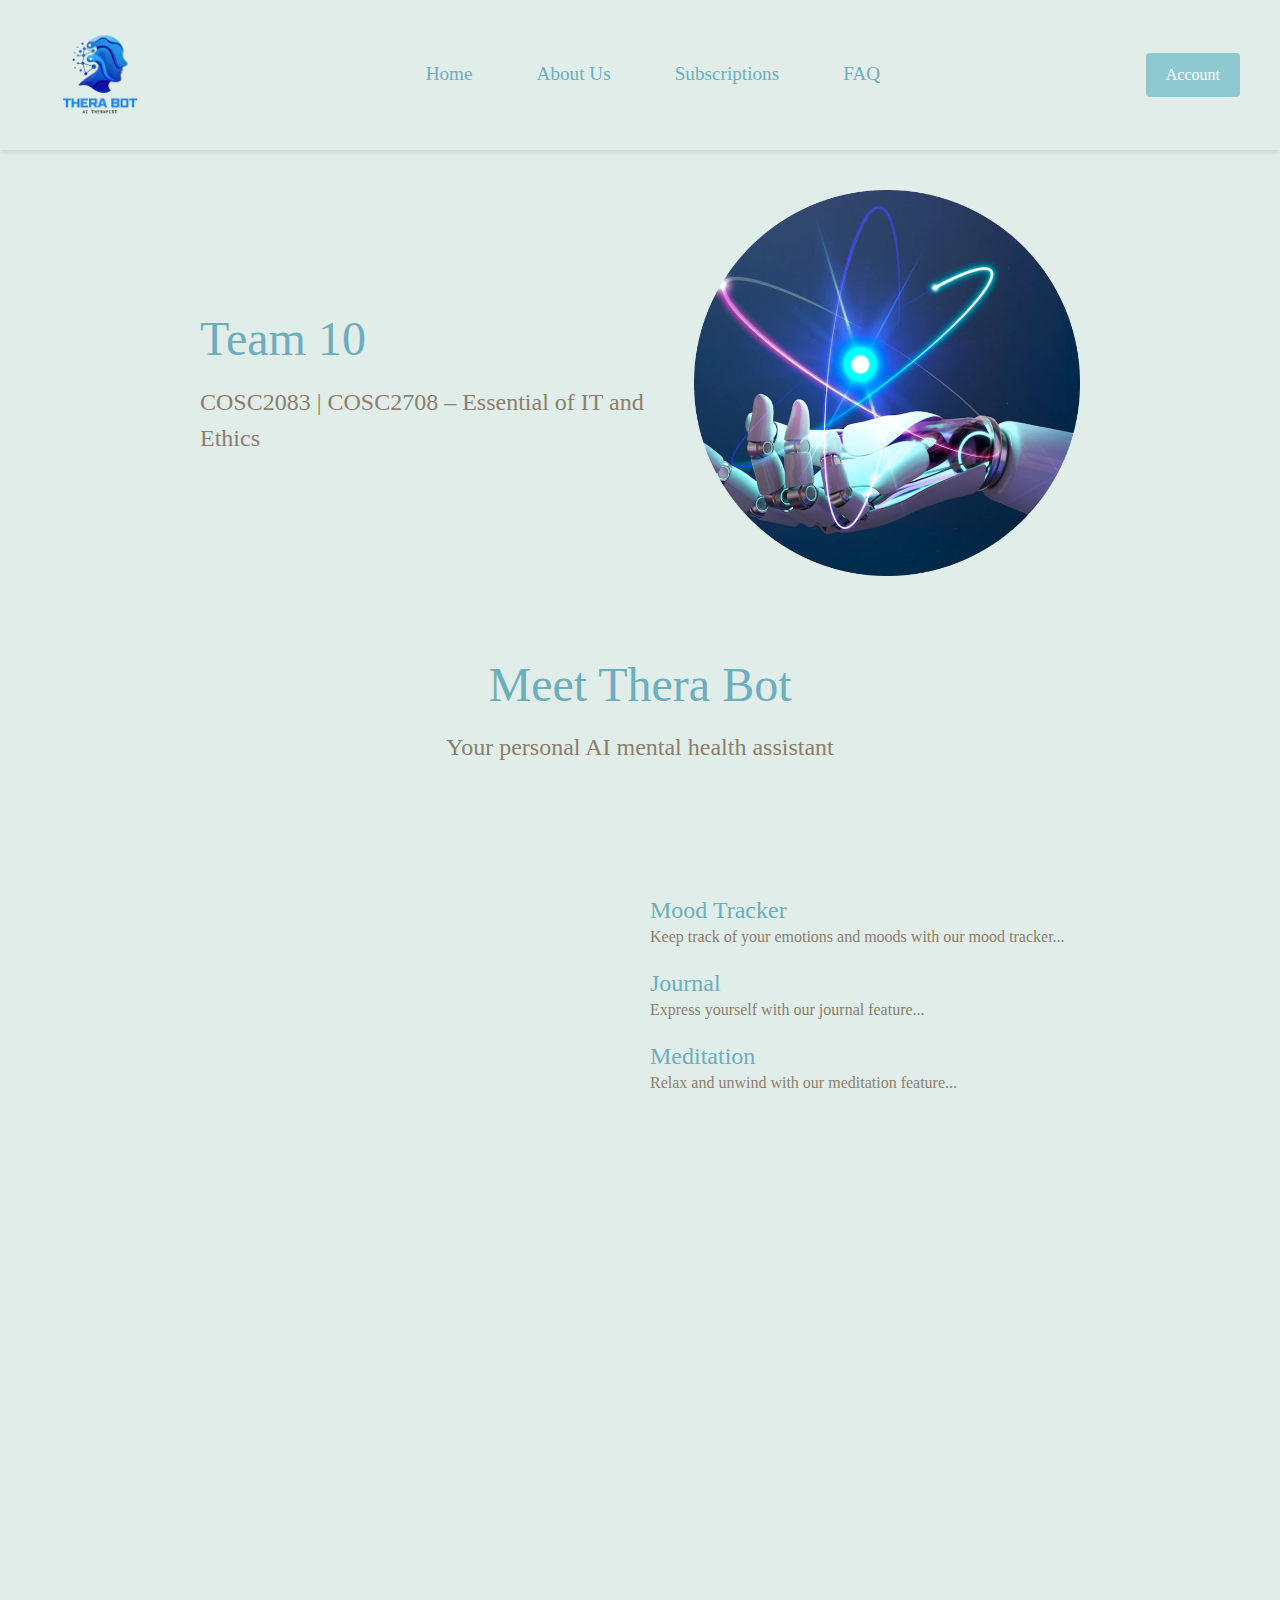
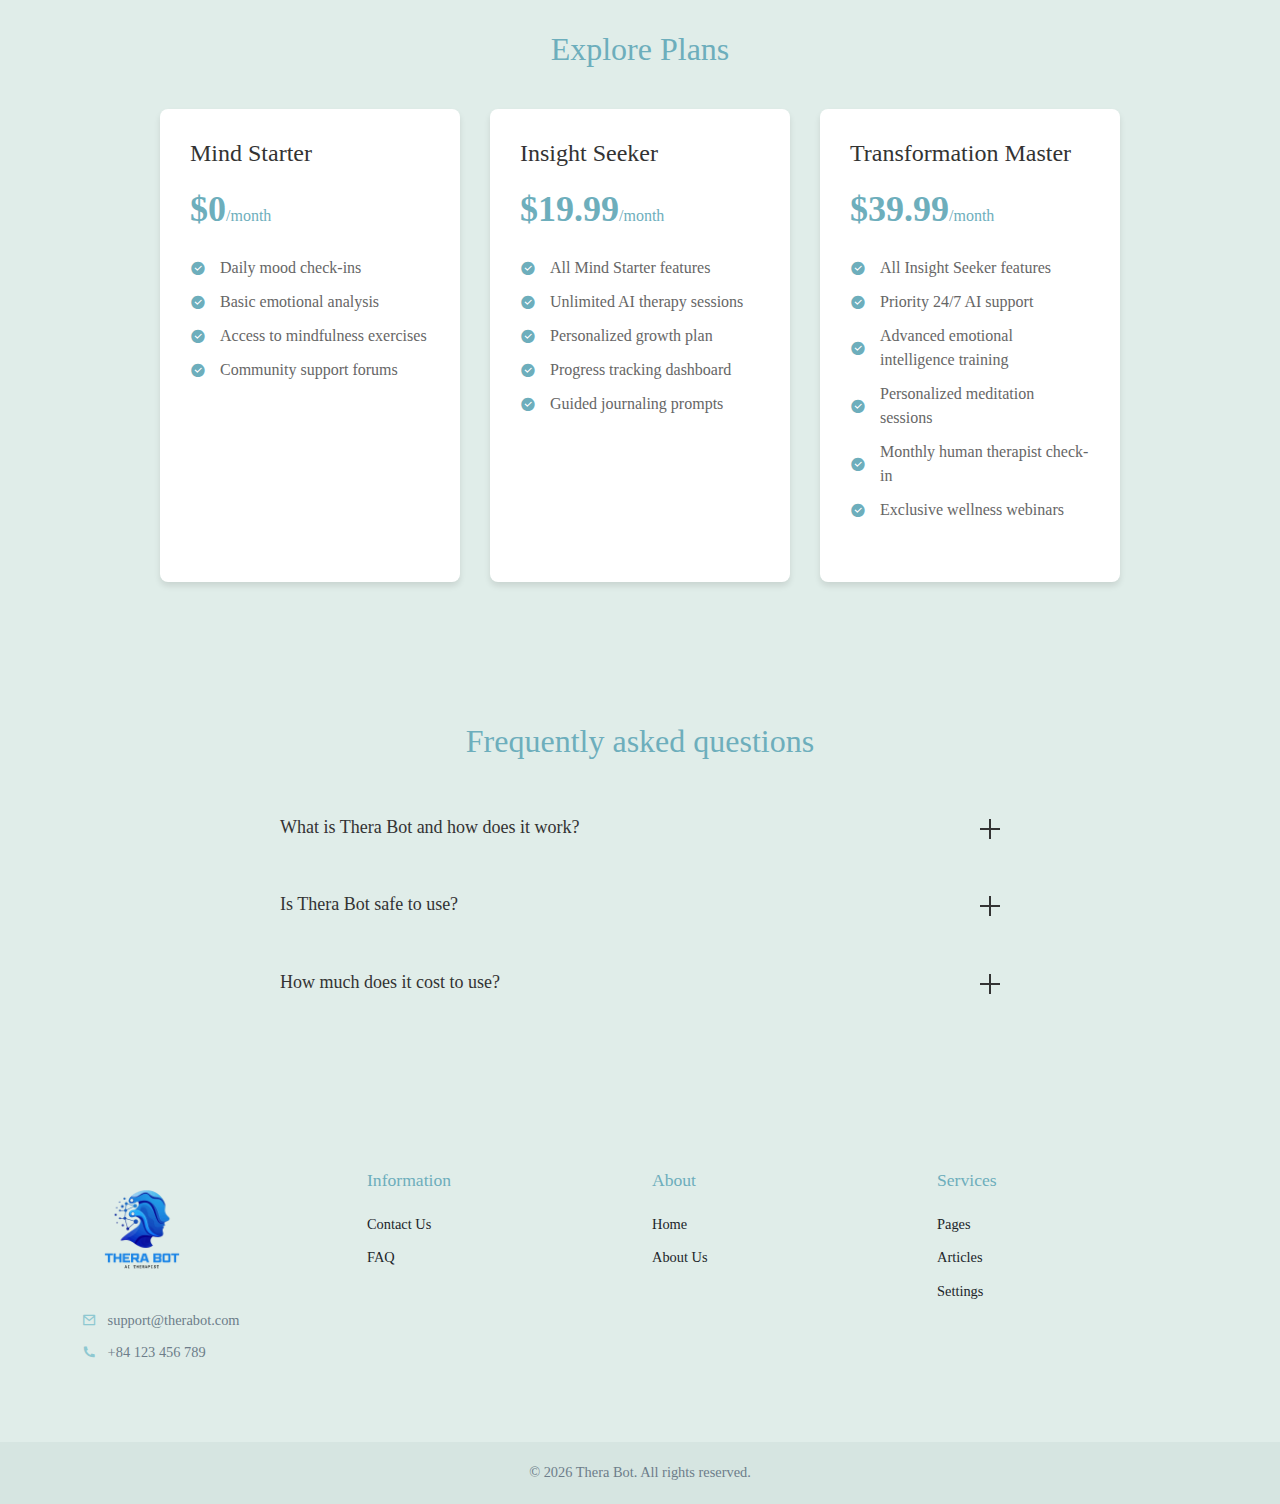
==== index.html @ bb2414fb "initial push" ====
<!DOCTYPE html>
<html lang="en">
  <head>
    <meta charset="UTF-8" />
    <link rel="icon" type="image/svg+xml" href="/vite.svg" />
    <meta name="viewport" content="width=device-width, initial-scale=1.0" />
    <link
      rel="icon"
      type="image/x-icon"
      href="/assets/Thera_Bot_nobg-nd-ik7KI.png"
    />
    <title>Thera Bot</title>
    <script type="module" crossorigin src="/assets/index-BgzinNA9.js"></script>
    <link rel="stylesheet" crossorigin href="/assets/index-kkekk8PJ.css">
  </head>
  <body>
    <div id="root"></div>
  </body>
</html>
---- assets/index-kkekk8PJ.css ----
@charset "UTF-8";/*!
* Bootstrap  v5.3.3 (https://getbootstrap.com/)
* Copyright 2011-2024 The Bootstrap Authors
* Licensed under MIT (https://github.com/twbs/bootstrap/blob/main/LICENSE)
*/:root,[data-bs-theme=light]{--bs-blue:#0d6efd;--bs-indigo:#6610f2;--bs-purple:#6f42c1;--bs-pink:#d63384;--bs-red:#dc3545;--bs-orange:#fd7e14;--bs-yellow:#ffc107;--bs-green:#198754;--bs-teal:#20c997;--bs-cyan:#0dcaf0;--bs-black:#000;--bs-white:#fff;--bs-gray:#6c757d;--bs-gray-dark:#343a40;--bs-gray-100:#f8f9fa;--bs-gray-200:#e9ecef;--bs-gray-300:#dee2e6;--bs-gray-400:#ced4da;--bs-gray-500:#adb5bd;--bs-gray-600:#6c757d;--bs-gray-700:#495057;--bs-gray-800:#343a40;--bs-gray-900:#212529;--bs-primary:#0d6efd;--bs-secondary:#6c757d;--bs-success:#198754;--bs-info:#0dcaf0;--bs-warning:#ffc107;--bs-danger:#dc3545;--bs-light:#f8f9fa;--bs-dark:#212529;--bs-primary-rgb:13,110,253;--bs-secondary-rgb:108,117,125;--bs-success-rgb:25,135,84;--bs-info-rgb:13,202,240;--bs-warning-rgb:255,193,7;--bs-danger-rgb:220,53,69;--bs-light-rgb:248,249,250;--bs-dark-rgb:33,37,41;--bs-primary-text-emphasis:#052c65;--bs-secondary-text-emphasis:#2b2f32;--bs-success-text-emphasis:#0a3622;--bs-info-text-emphasis:#055160;--bs-warning-text-emphasis:#664d03;--bs-danger-text-emphasis:#58151c;--bs-light-text-emphasis:#495057;--bs-dark-text-emphasis:#495057;--bs-primary-bg-subtle:#cfe2ff;--bs-secondary-bg-subtle:#e2e3e5;--bs-success-bg-subtle:#d1e7dd;--bs-info-bg-subtle:#cff4fc;--bs-warning-bg-subtle:#fff3cd;--bs-danger-bg-subtle:#f8d7da;--bs-light-bg-subtle:#fcfcfd;--bs-dark-bg-subtle:#ced4da;--bs-primary-border-subtle:#9ec5fe;--bs-secondary-border-subtle:#c4c8cb;--bs-success-border-subtle:#a3cfbb;--bs-info-border-subtle:#9eeaf9;--bs-warning-border-subtle:#ffe69c;--bs-danger-border-subtle:#f1aeb5;--bs-light-border-subtle:#e9ecef;--bs-dark-border-subtle:#adb5bd;--bs-white-rgb:255,255,255;--bs-black-rgb:0,0,0;--bs-font-sans-serif:system-ui,-apple-system,"Segoe UI",Roboto,"Helvetica Neue","Noto Sans","Liberation Sans",Arial,sans-serif,"Apple Color Emoji","Segoe UI Emoji","Segoe UI Symbol","Noto Color Emoji";--bs-font-monospace:SFMono-Regular,Menlo,Monaco,Consolas,"Liberation Mono","Courier New",monospace;--bs-gradient:linear-gradient(180deg, rgba(255, 255, 255, .15), rgba(255, 255, 255, 0));--bs-body-font-family:var(--bs-font-sans-serif);--bs-body-font-size:1rem;--bs-body-font-weight:400;--bs-body-line-height:1.5;--bs-body-color:#212529;--bs-body-color-rgb:33,37,41;--bs-body-bg:#fff;--bs-body-bg-rgb:255,255,255;--bs-emphasis-color:#000;--bs-emphasis-color-rgb:0,0,0;--bs-secondary-color:rgba(33, 37, 41, .75);--bs-secondary-color-rgb:33,37,41;--bs-secondary-bg:#e9ecef;--bs-secondary-bg-rgb:233,236,239;--bs-tertiary-color:rgba(33, 37, 41, .5);--bs-tertiary-color-rgb:33,37,41;--bs-tertiary-bg:#f8f9fa;--bs-tertiary-bg-rgb:248,249,250;--bs-heading-color:inherit;--bs-link-color:#0d6efd;--bs-link-color-rgb:13,110,253;--bs-link-decoration:underline;--bs-link-hover-color:#0a58ca;--bs-link-hover-color-rgb:10,88,202;--bs-code-color:#d63384;--bs-highlight-color:#212529;--bs-highlight-bg:#fff3cd;--bs-border-width:1px;--bs-border-style:solid;--bs-border-color:#dee2e6;--bs-border-color-translucent:rgba(0, 0, 0, .175);--bs-border-radius:.375rem;--bs-border-radius-sm:.25rem;--bs-border-radius-lg:.5rem;--bs-border-radius-xl:1rem;--bs-border-radius-xxl:2rem;--bs-border-radius-2xl:var(--bs-border-radius-xxl);--bs-border-radius-pill:50rem;--bs-box-shadow:0 .5rem 1rem rgba(0, 0, 0, .15);--bs-box-shadow-sm:0 .125rem .25rem rgba(0, 0, 0, .075);--bs-box-shadow-lg:0 1rem 3rem rgba(0, 0, 0, .175);--bs-box-shadow-inset:inset 0 1px 2px rgba(0, 0, 0, .075);--bs-focus-ring-width:.25rem;--bs-focus-ring-opacity:.25;--bs-focus-ring-color:rgba(13, 110, 253, .25);--bs-form-valid-color:#198754;--bs-form-valid-border-color:#198754;--bs-form-invalid-color:#dc3545;--bs-form-invalid-border-color:#dc3545}[data-bs-theme=dark]{color-scheme:dark;--bs-body-color:#dee2e6;--bs-body-color-rgb:222,226,230;--bs-body-bg:#212529;--bs-body-bg-rgb:33,37,41;--bs-emphasis-color:#fff;--bs-emphasis-color-rgb:255,255,255;--bs-secondary-color:rgba(222, 226, 230, .75);--bs-secondary-color-rgb:222,226,230;--bs-secondary-bg:#343a40;--bs-secondary-bg-rgb:52,58,64;--bs-tertiary-color:rgba(222, 226, 230, .5);--bs-tertiary-color-rgb:222,226,230;--bs-tertiary-bg:#2b3035;--bs-tertiary-bg-rgb:43,48,53;--bs-primary-text-emphasis:#6ea8fe;--bs-secondary-text-emphasis:#a7acb1;--bs-success-text-emphasis:#75b798;--bs-info-text-emphasis:#6edff6;--bs-warning-text-emphasis:#ffda6a;--bs-danger-text-emphasis:#ea868f;--bs-light-text-emphasis:#f8f9fa;--bs-dark-text-emphasis:#dee2e6;--bs-primary-bg-subtle:#031633;--bs-secondary-bg-subtle:#161719;--bs-success-bg-subtle:#051b11;--bs-info-bg-subtle:#032830;--bs-warning-bg-subtle:#332701;--bs-danger-bg-subtle:#2c0b0e;--bs-light-bg-subtle:#343a40;--bs-dark-bg-subtle:#1a1d20;--bs-primary-border-subtle:#084298;--bs-secondary-border-subtle:#41464b;--bs-success-border-subtle:#0f5132;--bs-info-border-subtle:#087990;--bs-warning-border-subtle:#997404;--bs-danger-border-subtle:#842029;--bs-light-border-subtle:#495057;--bs-dark-border-subtle:#343a40;--bs-heading-color:inherit;--bs-link-color:#6ea8fe;--bs-link-hover-color:#8bb9fe;--bs-link-color-rgb:110,168,254;--bs-link-hover-color-rgb:139,185,254;--bs-code-color:#e685b5;--bs-highlight-color:#dee2e6;--bs-highlight-bg:#664d03;--bs-border-color:#495057;--bs-border-color-translucent:rgba(255, 255, 255, .15);--bs-form-valid-color:#75b798;--bs-form-valid-border-color:#75b798;--bs-form-invalid-color:#ea868f;--bs-form-invalid-border-color:#ea868f}*,:after,:before{box-sizing:border-box}@media (prefers-reduced-motion:no-preference){:root{scroll-behavior:smooth}}body{margin:0;font-family:var(--bs-body-font-family);font-size:var(--bs-body-font-size);font-weight:var(--bs-body-font-weight);line-height:var(--bs-body-line-height);color:var(--bs-body-color);text-align:var(--bs-body-text-align);background-color:var(--bs-body-bg);-webkit-text-size-adjust:100%;-webkit-tap-highlight-color:transparent}hr{margin:1rem 0;color:inherit;border:0;border-top:var(--bs-border-width) solid;opacity:.25}.h1,.h2,.h3,.h4,.h5,.h6,h1,h2,h3,h4,h5,h6{margin-top:0;margin-bottom:.5rem;font-weight:500;line-height:1.2;color:var(--bs-heading-color)}.h1,h1{font-size:calc(1.375rem + 1.5vw)}@media (min-width:1200px){.h1,h1{font-size:2.5rem}}.h2,h2{font-size:calc(1.325rem + .9vw)}@media (min-width:1200px){.h2,h2{font-size:2rem}}.h3,h3{font-size:calc(1.3rem + .6vw)}@media (min-width:1200px){.h3,h3{font-size:1.75rem}}.h4,h4{font-size:calc(1.275rem + .3vw)}@media (min-width:1200px){.h4,h4{font-size:1.5rem}}.h5,h5{font-size:1.25rem}.h6,h6{font-size:1rem}p{margin-top:0;margin-bottom:1rem}abbr[title]{-webkit-text-decoration:underline dotted;text-decoration:underline dotted;cursor:help;-webkit-text-decoration-skip-ink:none;text-decoration-skip-ink:none}address{margin-bottom:1rem;font-style:normal;line-height:inherit}ol,ul{padding-left:2rem}dl,ol,ul{margin-top:0;margin-bottom:1rem}ol ol,ol ul,ul ol,ul ul{margin-bottom:0}dt{font-weight:700}dd{margin-bottom:.5rem;margin-left:0}blockquote{margin:0 0 1rem}b,strong{font-weight:bolder}.small,small{font-size:.875em}.mark,mark{padding:.1875em;color:var(--bs-highlight-color);background-color:var(--bs-highlight-bg)}sub,sup{position:relative;font-size:.75em;line-height:0;vertical-align:baseline}sub{bottom:-.25em}sup{top:-.5em}a{color:rgba(var(--bs-link-color-rgb),var(--bs-link-opacity,1));text-decoration:underline}a:hover{--bs-link-color-rgb:var(--bs-link-hover-color-rgb)}a:not([href]):not([class]),a:not([href]):not([class]):hover{color:inherit;text-decoration:none}code,kbd,pre,samp{font-family:var(--bs-font-monospace);font-size:1em}pre{display:block;margin-top:0;margin-bottom:1rem;overflow:auto;font-size:.875em}pre code{font-size:inherit;color:inherit;word-break:normal}code{font-size:.875em;color:var(--bs-code-color);word-wrap:break-word}a>code{color:inherit}kbd{padding:.1875rem .375rem;font-size:.875em;color:var(--bs-body-bg);background-color:var(--bs-body-color);border-radius:.25rem}kbd kbd{padding:0;font-size:1em}figure{margin:0 0 1rem}img,svg{vertical-align:middle}table{caption-side:bottom;border-collapse:collapse}caption{padding-top:.5rem;padding-bottom:.5rem;color:var(--bs-secondary-color);text-align:left}th{text-align:inherit;text-align:-webkit-match-parent}tbody,td,tfoot,th,thead,tr{border-color:inherit;border-style:solid;border-width:0}label{display:inline-block}button{border-radius:0}button:focus:not(:focus-visible){outline:0}button,input,optgroup,select,textarea{margin:0;font-family:inherit;font-size:inherit;line-height:inherit}button,select{text-transform:none}[role=button]{cursor:pointer}select{word-wrap:normal}select:disabled{opacity:1}[list]:not([type=date]):not([type=datetime-local]):not([type=month]):not([type=week]):not([type=time])::-webkit-calendar-picker-indicator{display:none!important}[type=button],[type=reset],[type=submit],button{-webkit-appearance:button}[type=button]:not(:disabled),[type=reset]:not(:disabled),[type=submit]:not(:disabled),button:not(:disabled){cursor:pointer}::-moz-focus-inner{padding:0;border-style:none}textarea{resize:vertical}fieldset{min-width:0;padding:0;margin:0;border:0}legend{float:left;width:100%;padding:0;margin-bottom:.5rem;font-size:calc(1.275rem + .3vw);line-height:inherit}@media (min-width:1200px){legend{font-size:1.5rem}}legend+*{clear:left}::-webkit-datetime-edit-day-field,::-webkit-datetime-edit-fields-wrapper,::-webkit-datetime-edit-hour-field,::-webkit-datetime-edit-minute,::-webkit-datetime-edit-month-field,::-webkit-datetime-edit-text,::-webkit-datetime-edit-year-field{padding:0}::-webkit-inner-spin-button{height:auto}[type=search]{-webkit-appearance:textfield;outline-offset:-2px}::-webkit-search-decoration{-webkit-appearance:none}::-webkit-color-swatch-wrapper{padding:0}::-webkit-file-upload-button{font:inherit;-webkit-appearance:button}::file-selector-button{font:inherit;-webkit-appearance:button}output{display:inline-block}iframe{border:0}summary{display:list-item;cursor:pointer}progress{vertical-align:baseline}[hidden]{display:none!important}.lead{font-size:1.25rem;font-weight:300}.display-1{font-size:calc(1.625rem + 4.5vw);font-weight:300;line-height:1.2}@media (min-width:1200px){.display-1{font-size:5rem}}.display-2{font-size:calc(1.575rem + 3.9vw);font-weight:300;line-height:1.2}@media (min-width:1200px){.display-2{font-size:4.5rem}}.display-3{font-size:calc(1.525rem + 3.3vw);font-weight:300;line-height:1.2}@media (min-width:1200px){.display-3{font-size:4rem}}.display-4{font-size:calc(1.475rem + 2.7vw);font-weight:300;line-height:1.2}@media (min-width:1200px){.display-4{font-size:3.5rem}}.display-5{font-size:calc(1.425rem + 2.1vw);font-weight:300;line-height:1.2}@media (min-width:1200px){.display-5{font-size:3rem}}.display-6{font-size:calc(1.375rem + 1.5vw);font-weight:300;line-height:1.2}@media (min-width:1200px){.display-6{font-size:2.5rem}}.list-unstyled,.list-inline{padding-left:0;list-style:none}.list-inline-item{display:inline-block}.list-inline-item:not(:last-child){margin-right:.5rem}.initialism{font-size:.875em;text-transform:uppercase}.blockquote{margin-bottom:1rem;font-size:1.25rem}.blockquote>:last-child{margin-bottom:0}.blockquote-footer{margin-top:-1rem;margin-bottom:1rem;font-size:.875em;color:#6c757d}.blockquote-footer:before{content:"— "}.img-fluid{max-width:100%;height:auto}.img-thumbnail{padding:.25rem;background-color:var(--bs-body-bg);border:var(--bs-border-width) solid var(--bs-border-color);border-radius:var(--bs-border-radius);max-width:100%;height:auto}.figure{display:inline-block}.figure-img{margin-bottom:.5rem;line-height:1}.figure-caption{font-size:.875em;color:var(--bs-secondary-color)}.container,.container-fluid,.container-lg,.container-md,.container-sm,.container-xl,.container-xxl{--bs-gutter-x:1.5rem;--bs-gutter-y:0;width:100%;padding-right:calc(var(--bs-gutter-x) * .5);padding-left:calc(var(--bs-gutter-x) * .5);margin-right:auto;margin-left:auto}@media (min-width:576px){.container,.container-sm{max-width:540px}}@media (min-width:768px){.container,.container-md,.container-sm{max-width:720px}}@media (min-width:992px){.container,.container-lg,.container-md,.container-sm{max-width:960px}}@media (min-width:1200px){.container,.container-lg,.container-md,.container-sm,.container-xl{max-width:1140px}}@media (min-width:1400px){.container,.container-lg,.container-md,.container-sm,.container-xl,.container-xxl{max-width:1320px}}:root{--bs-breakpoint-xs:0;--bs-breakpoint-sm:576px;--bs-breakpoint-md:768px;--bs-breakpoint-lg:992px;--bs-breakpoint-xl:1200px;--bs-breakpoint-xxl:1400px}.row{--bs-gutter-x:1.5rem;--bs-gutter-y:0;display:flex;flex-wrap:wrap;margin-top:calc(-1 * var(--bs-gutter-y));margin-right:calc(-.5 * var(--bs-gutter-x));margin-left:calc(-.5 * var(--bs-gutter-x))}.row>*{flex-shrink:0;width:100%;max-width:100%;padding-right:calc(var(--bs-gutter-x) * .5);padding-left:calc(var(--bs-gutter-x) * .5);margin-top:var(--bs-gutter-y)}.col{flex:1 0 0%}.row-cols-auto>*{flex:0 0 auto;width:auto}.row-cols-1>*{flex:0 0 auto;width:100%}.row-cols-2>*{flex:0 0 auto;width:50%}.row-cols-3>*{flex:0 0 auto;width:33.33333333%}.row-cols-4>*{flex:0 0 auto;width:25%}.row-cols-5>*{flex:0 0 auto;width:20%}.row-cols-6>*{flex:0 0 auto;width:16.66666667%}.col-auto{flex:0 0 auto;width:auto}.col-1{flex:0 0 auto;width:8.33333333%}.col-2{flex:0 0 auto;width:16.66666667%}.col-3{flex:0 0 auto;width:25%}.col-4{flex:0 0 auto;width:33.33333333%}.col-5{flex:0 0 auto;width:41.66666667%}.col-6{flex:0 0 auto;width:50%}.col-7{flex:0 0 auto;width:58.33333333%}.col-8{flex:0 0 auto;width:66.66666667%}.col-9{flex:0 0 auto;width:75%}.col-10{flex:0 0 auto;width:83.33333333%}.col-11{flex:0 0 auto;width:91.66666667%}.col-12{flex:0 0 auto;width:100%}.offset-1{margin-left:8.33333333%}.offset-2{margin-left:16.66666667%}.offset-3{margin-left:25%}.offset-4{margin-left:33.33333333%}.offset-5{margin-left:41.66666667%}.offset-6{margin-left:50%}.offset-7{margin-left:58.33333333%}.offset-8{margin-left:66.66666667%}.offset-9{margin-left:75%}.offset-10{margin-left:83.33333333%}.offset-11{margin-left:91.66666667%}.g-0,.gx-0{--bs-gutter-x:0}.g-0,.gy-0{--bs-gutter-y:0}.g-1,.gx-1{--bs-gutter-x:.25rem}.g-1,.gy-1{--bs-gutter-y:.25rem}.g-2,.gx-2{--bs-gutter-x:.5rem}.g-2,.gy-2{--bs-gutter-y:.5rem}.g-3,.gx-3{--bs-gutter-x:1rem}.g-3,.gy-3{--bs-gutter-y:1rem}.g-4,.gx-4{--bs-gutter-x:1.5rem}.g-4,.gy-4{--bs-gutter-y:1.5rem}.g-5,.gx-5{--bs-gutter-x:3rem}.g-5,.gy-5{--bs-gutter-y:3rem}@media (min-width:576px){.col-sm{flex:1 0 0%}.row-cols-sm-auto>*{flex:0 0 auto;width:auto}.row-cols-sm-1>*{flex:0 0 auto;width:100%}.row-cols-sm-2>*{flex:0 0 auto;width:50%}.row-cols-sm-3>*{flex:0 0 auto;width:33.33333333%}.row-cols-sm-4>*{flex:0 0 auto;width:25%}.row-cols-sm-5>*{flex:0 0 auto;width:20%}.row-cols-sm-6>*{flex:0 0 auto;width:16.66666667%}.col-sm-auto{flex:0 0 auto;width:auto}.col-sm-1{flex:0 0 auto;width:8.33333333%}.col-sm-2{flex:0 0 auto;width:16.66666667%}.col-sm-3{flex:0 0 auto;width:25%}.col-sm-4{flex:0 0 auto;width:33.33333333%}.col-sm-5{flex:0 0 auto;width:41.66666667%}.col-sm-6{flex:0 0 auto;width:50%}.col-sm-7{flex:0 0 auto;width:58.33333333%}.col-sm-8{flex:0 0 auto;width:66.66666667%}.col-sm-9{flex:0 0 auto;width:75%}.col-sm-10{flex:0 0 auto;width:83.33333333%}.col-sm-11{flex:0 0 auto;width:91.66666667%}.col-sm-12{flex:0 0 auto;width:100%}.offset-sm-0{margin-left:0}.offset-sm-1{margin-left:8.33333333%}.offset-sm-2{margin-left:16.66666667%}.offset-sm-3{margin-left:25%}.offset-sm-4{margin-left:33.33333333%}.offset-sm-5{margin-left:41.66666667%}.offset-sm-6{margin-left:50%}.offset-sm-7{margin-left:58.33333333%}.offset-sm-8{margin-left:66.66666667%}.offset-sm-9{margin-left:75%}.offset-sm-10{margin-left:83.33333333%}.offset-sm-11{margin-left:91.66666667%}.g-sm-0,.gx-sm-0{--bs-gutter-x:0}.g-sm-0,.gy-sm-0{--bs-gutter-y:0}.g-sm-1,.gx-sm-1{--bs-gutter-x:.25rem}.g-sm-1,.gy-sm-1{--bs-gutter-y:.25rem}.g-sm-2,.gx-sm-2{--bs-gutter-x:.5rem}.g-sm-2,.gy-sm-2{--bs-gutter-y:.5rem}.g-sm-3,.gx-sm-3{--bs-gutter-x:1rem}.g-sm-3,.gy-sm-3{--bs-gutter-y:1rem}.g-sm-4,.gx-sm-4{--bs-gutter-x:1.5rem}.g-sm-4,.gy-sm-4{--bs-gutter-y:1.5rem}.g-sm-5,.gx-sm-5{--bs-gutter-x:3rem}.g-sm-5,.gy-sm-5{--bs-gutter-y:3rem}}@media (min-width:768px){.col-md{flex:1 0 0%}.row-cols-md-auto>*{flex:0 0 auto;width:auto}.row-cols-md-1>*{flex:0 0 auto;width:100%}.row-cols-md-2>*{flex:0 0 auto;width:50%}.row-cols-md-3>*{flex:0 0 auto;width:33.33333333%}.row-cols-md-4>*{flex:0 0 auto;width:25%}.row-cols-md-5>*{flex:0 0 auto;width:20%}.row-cols-md-6>*{flex:0 0 auto;width:16.66666667%}.col-md-auto{flex:0 0 auto;width:auto}.col-md-1{flex:0 0 auto;width:8.33333333%}.col-md-2{flex:0 0 auto;width:16.66666667%}.col-md-3{flex:0 0 auto;width:25%}.col-md-4{flex:0 0 auto;width:33.33333333%}.col-md-5{flex:0 0 auto;width:41.66666667%}.col-md-6{flex:0 0 auto;width:50%}.col-md-7{flex:0 0 auto;width:58.33333333%}.col-md-8{flex:0 0 auto;width:66.66666667%}.col-md-9{flex:0 0 auto;width:75%}.col-md-10{flex:0 0 auto;width:83.33333333%}.col-md-11{flex:0 0 auto;width:91.66666667%}.col-md-12{flex:0 0 auto;width:100%}.offset-md-0{margin-left:0}.offset-md-1{margin-left:8.33333333%}.offset-md-2{margin-left:16.66666667%}.offset-md-3{margin-left:25%}.offset-md-4{margin-left:33.33333333%}.offset-md-5{margin-left:41.66666667%}.offset-md-6{margin-left:50%}.offset-md-7{margin-left:58.33333333%}.offset-md-8{margin-left:66.66666667%}.offset-md-9{margin-left:75%}.offset-md-10{margin-left:83.33333333%}.offset-md-11{margin-left:91.66666667%}.g-md-0,.gx-md-0{--bs-gutter-x:0}.g-md-0,.gy-md-0{--bs-gutter-y:0}.g-md-1,.gx-md-1{--bs-gutter-x:.25rem}.g-md-1,.gy-md-1{--bs-gutter-y:.25rem}.g-md-2,.gx-md-2{--bs-gutter-x:.5rem}.g-md-2,.gy-md-2{--bs-gutter-y:.5rem}.g-md-3,.gx-md-3{--bs-gutter-x:1rem}.g-md-3,.gy-md-3{--bs-gutter-y:1rem}.g-md-4,.gx-md-4{--bs-gutter-x:1.5rem}.g-md-4,.gy-md-4{--bs-gutter-y:1.5rem}.g-md-5,.gx-md-5{--bs-gutter-x:3rem}.g-md-5,.gy-md-5{--bs-gutter-y:3rem}}@media (min-width:992px){.col-lg{flex:1 0 0%}.row-cols-lg-auto>*{flex:0 0 auto;width:auto}.row-cols-lg-1>*{flex:0 0 auto;width:100%}.row-cols-lg-2>*{flex:0 0 auto;width:50%}.row-cols-lg-3>*{flex:0 0 auto;width:33.33333333%}.row-cols-lg-4>*{flex:0 0 auto;width:25%}.row-cols-lg-5>*{flex:0 0 auto;width:20%}.row-cols-lg-6>*{flex:0 0 auto;width:16.66666667%}.col-lg-auto{flex:0 0 auto;width:auto}.col-lg-1{flex:0 0 auto;width:8.33333333%}.col-lg-2{flex:0 0 auto;width:16.66666667%}.col-lg-3{flex:0 0 auto;width:25%}.col-lg-4{flex:0 0 auto;width:33.33333333%}.col-lg-5{flex:0 0 auto;width:41.66666667%}.col-lg-6{flex:0 0 auto;width:50%}.col-lg-7{flex:0 0 auto;width:58.33333333%}.col-lg-8{flex:0 0 auto;width:66.66666667%}.col-lg-9{flex:0 0 auto;width:75%}.col-lg-10{flex:0 0 auto;width:83.33333333%}.col-lg-11{flex:0 0 auto;width:91.66666667%}.col-lg-12{flex:0 0 auto;width:100%}.offset-lg-0{margin-left:0}.offset-lg-1{margin-left:8.33333333%}.offset-lg-2{margin-left:16.66666667%}.offset-lg-3{margin-left:25%}.offset-lg-4{margin-left:33.33333333%}.offset-lg-5{margin-left:41.66666667%}.offset-lg-6{margin-left:50%}.offset-lg-7{margin-left:58.33333333%}.offset-lg-8{margin-left:66.66666667%}.offset-lg-9{margin-left:75%}.offset-lg-10{margin-left:83.33333333%}.offset-lg-11{margin-left:91.66666667%}.g-lg-0,.gx-lg-0{--bs-gutter-x:0}.g-lg-0,.gy-lg-0{--bs-gutter-y:0}.g-lg-1,.gx-lg-1{--bs-gutter-x:.25rem}.g-lg-1,.gy-lg-1{--bs-gutter-y:.25rem}.g-lg-2,.gx-lg-2{--bs-gutter-x:.5rem}.g-lg-2,.gy-lg-2{--bs-gutter-y:.5rem}.g-lg-3,.gx-lg-3{--bs-gutter-x:1rem}.g-lg-3,.gy-lg-3{--bs-gutter-y:1rem}.g-lg-4,.gx-lg-4{--bs-gutter-x:1.5rem}.g-lg-4,.gy-lg-4{--bs-gutter-y:1.5rem}.g-lg-5,.gx-lg-5{--bs-gutter-x:3rem}.g-lg-5,.gy-lg-5{--bs-gutter-y:3rem}}@media (min-width:1200px){.col-xl{flex:1 0 0%}.row-cols-xl-auto>*{flex:0 0 auto;width:auto}.row-cols-xl-1>*{flex:0 0 auto;width:100%}.row-cols-xl-2>*{flex:0 0 auto;width:50%}.row-cols-xl-3>*{flex:0 0 auto;width:33.33333333%}.row-cols-xl-4>*{flex:0 0 auto;width:25%}.row-cols-xl-5>*{flex:0 0 auto;width:20%}.row-cols-xl-6>*{flex:0 0 auto;width:16.66666667%}.col-xl-auto{flex:0 0 auto;width:auto}.col-xl-1{flex:0 0 auto;width:8.33333333%}.col-xl-2{flex:0 0 auto;width:16.66666667%}.col-xl-3{flex:0 0 auto;width:25%}.col-xl-4{flex:0 0 auto;width:33.33333333%}.col-xl-5{flex:0 0 auto;width:41.66666667%}.col-xl-6{flex:0 0 auto;width:50%}.col-xl-7{flex:0 0 auto;width:58.33333333%}.col-xl-8{flex:0 0 auto;width:66.66666667%}.col-xl-9{flex:0 0 auto;width:75%}.col-xl-10{flex:0 0 auto;width:83.33333333%}.col-xl-11{flex:0 0 auto;width:91.66666667%}.col-xl-12{flex:0 0 auto;width:100%}.offset-xl-0{margin-left:0}.offset-xl-1{margin-left:8.33333333%}.offset-xl-2{margin-left:16.66666667%}.offset-xl-3{margin-left:25%}.offset-xl-4{margin-left:33.33333333%}.offset-xl-5{margin-left:41.66666667%}.offset-xl-6{margin-left:50%}.offset-xl-7{margin-left:58.33333333%}.offset-xl-8{margin-left:66.66666667%}.offset-xl-9{margin-left:75%}.offset-xl-10{margin-left:83.33333333%}.offset-xl-11{margin-left:91.66666667%}.g-xl-0,.gx-xl-0{--bs-gutter-x:0}.g-xl-0,.gy-xl-0{--bs-gutter-y:0}.g-xl-1,.gx-xl-1{--bs-gutter-x:.25rem}.g-xl-1,.gy-xl-1{--bs-gutter-y:.25rem}.g-xl-2,.gx-xl-2{--bs-gutter-x:.5rem}.g-xl-2,.gy-xl-2{--bs-gutter-y:.5rem}.g-xl-3,.gx-xl-3{--bs-gutter-x:1rem}.g-xl-3,.gy-xl-3{--bs-gutter-y:1rem}.g-xl-4,.gx-xl-4{--bs-gutter-x:1.5rem}.g-xl-4,.gy-xl-4{--bs-gutter-y:1.5rem}.g-xl-5,.gx-xl-5{--bs-gutter-x:3rem}.g-xl-5,.gy-xl-5{--bs-gutter-y:3rem}}@media (min-width:1400px){.col-xxl{flex:1 0 0%}.row-cols-xxl-auto>*{flex:0 0 auto;width:auto}.row-cols-xxl-1>*{flex:0 0 auto;width:100%}.row-cols-xxl-2>*{flex:0 0 auto;width:50%}.row-cols-xxl-3>*{flex:0 0 auto;width:33.33333333%}.row-cols-xxl-4>*{flex:0 0 auto;width:25%}.row-cols-xxl-5>*{flex:0 0 auto;width:20%}.row-cols-xxl-6>*{flex:0 0 auto;width:16.66666667%}.col-xxl-auto{flex:0 0 auto;width:auto}.col-xxl-1{flex:0 0 auto;width:8.33333333%}.col-xxl-2{flex:0 0 auto;width:16.66666667%}.col-xxl-3{flex:0 0 auto;width:25%}.col-xxl-4{flex:0 0 auto;width:33.33333333%}.col-xxl-5{flex:0 0 auto;width:41.66666667%}.col-xxl-6{flex:0 0 auto;width:50%}.col-xxl-7{flex:0 0 auto;width:58.33333333%}.col-xxl-8{flex:0 0 auto;width:66.66666667%}.col-xxl-9{flex:0 0 auto;width:75%}.col-xxl-10{flex:0 0 auto;width:83.33333333%}.col-xxl-11{flex:0 0 auto;width:91.66666667%}.col-xxl-12{flex:0 0 auto;width:100%}.offset-xxl-0{margin-left:0}.offset-xxl-1{margin-left:8.33333333%}.offset-xxl-2{margin-left:16.66666667%}.offset-xxl-3{margin-left:25%}.offset-xxl-4{margin-left:33.33333333%}.offset-xxl-5{margin-left:41.66666667%}.offset-xxl-6{margin-left:50%}.offset-xxl-7{margin-left:58.33333333%}.offset-xxl-8{margin-left:66.66666667%}.offset-xxl-9{margin-left:75%}.offset-xxl-10{margin-left:83.33333333%}.offset-xxl-11{margin-left:91.66666667%}.g-xxl-0,.gx-xxl-0{--bs-gutter-x:0}.g-xxl-0,.gy-xxl-0{--bs-gutter-y:0}.g-xxl-1,.gx-xxl-1{--bs-gutter-x:.25rem}.g-xxl-1,.gy-xxl-1{--bs-gutter-y:.25rem}.g-xxl-2,.gx-xxl-2{--bs-gutter-x:.5rem}.g-xxl-2,.gy-xxl-2{--bs-gutter-y:.5rem}.g-xxl-3,.gx-xxl-3{--bs-gutter-x:1rem}.g-xxl-3,.gy-xxl-3{--bs-gutter-y:1rem}.g-xxl-4,.gx-xxl-4{--bs-gutter-x:1.5rem}.g-xxl-4,.gy-xxl-4{--bs-gutter-y:1.5rem}.g-xxl-5,.gx-xxl-5{--bs-gutter-x:3rem}.g-xxl-5,.gy-xxl-5{--bs-gutter-y:3rem}}.table{--bs-table-color-type:initial;--bs-table-bg-type:initial;--bs-table-color-state:initial;--bs-table-bg-state:initial;--bs-table-color:var(--bs-emphasis-color);--bs-table-bg:var(--bs-body-bg);--bs-table-border-color:var(--bs-border-color);--bs-table-accent-bg:transparent;--bs-table-striped-color:var(--bs-emphasis-color);--bs-table-striped-bg:rgba(var(--bs-emphasis-color-rgb), .05);--bs-table-active-color:var(--bs-emphasis-color);--bs-table-active-bg:rgba(var(--bs-emphasis-color-rgb), .1);--bs-table-hover-color:var(--bs-emphasis-color);--bs-table-hover-bg:rgba(var(--bs-emphasis-color-rgb), .075);width:100%;margin-bottom:1rem;vertical-align:top;border-color:var(--bs-table-border-color)}.table>:not(caption)>*>*{padding:.5rem;color:var(--bs-table-color-state,var(--bs-table-color-type,var(--bs-table-color)));background-color:var(--bs-table-bg);border-bottom-width:var(--bs-border-width);box-shadow:inset 0 0 0 9999px var(--bs-table-bg-state,var(--bs-table-bg-type,var(--bs-table-accent-bg)))}.table>tbody{vertical-align:inherit}.table>thead{vertical-align:bottom}.table-group-divider{border-top:calc(var(--bs-border-width) * 2) solid currentcolor}.caption-top{caption-side:top}.table-sm>:not(caption)>*>*{padding:.25rem}.table-bordered>:not(caption)>*{border-width:var(--bs-border-width) 0}.table-bordered>:not(caption)>*>*{border-width:0 var(--bs-border-width)}.table-borderless>:not(caption)>*>*{border-bottom-width:0}.table-borderless>:not(:first-child){border-top-width:0}.table-striped>tbody>tr:nth-of-type(odd)>*{--bs-table-color-type:var(--bs-table-striped-color);--bs-table-bg-type:var(--bs-table-striped-bg)}.table-striped-columns>:not(caption)>tr>:nth-child(2n){--bs-table-color-type:var(--bs-table-striped-color);--bs-table-bg-type:var(--bs-table-striped-bg)}.table-active{--bs-table-color-state:var(--bs-table-active-color);--bs-table-bg-state:var(--bs-table-active-bg)}.table-hover>tbody>tr:hover>*{--bs-table-color-state:var(--bs-table-hover-color);--bs-table-bg-state:var(--bs-table-hover-bg)}.table-primary{--bs-table-color:#000;--bs-table-bg:#cfe2ff;--bs-table-border-color:#a6b5cc;--bs-table-striped-bg:#c5d7f2;--bs-table-striped-color:#000;--bs-table-active-bg:#bacbe6;--bs-table-active-color:#000;--bs-table-hover-bg:#bfd1ec;--bs-table-hover-color:#000;color:var(--bs-table-color);border-color:var(--bs-table-border-color)}.table-secondary{--bs-table-color:#000;--bs-table-bg:#e2e3e5;--bs-table-border-color:#b5b6b7;--bs-table-striped-bg:#d7d8da;--bs-table-striped-color:#000;--bs-table-active-bg:#cbccce;--bs-table-active-color:#000;--bs-table-hover-bg:#d1d2d4;--bs-table-hover-color:#000;color:var(--bs-table-color);border-color:var(--bs-table-border-color)}.table-success{--bs-table-color:#000;--bs-table-bg:#d1e7dd;--bs-table-border-color:#a7b9b1;--bs-table-striped-bg:#c7dbd2;--bs-table-striped-color:#000;--bs-table-active-bg:#bcd0c7;--bs-table-active-color:#000;--bs-table-hover-bg:#c1d6cc;--bs-table-hover-color:#000;color:var(--bs-table-color);border-color:var(--bs-table-border-color)}.table-info{--bs-table-color:#000;--bs-table-bg:#cff4fc;--bs-table-border-color:#a6c3ca;--bs-table-striped-bg:#c5e8ef;--bs-table-striped-color:#000;--bs-table-active-bg:#badce3;--bs-table-active-color:#000;--bs-table-hover-bg:#bfe2e9;--bs-table-hover-color:#000;color:var(--bs-table-color);border-color:var(--bs-table-border-color)}.table-warning{--bs-table-color:#000;--bs-table-bg:#fff3cd;--bs-table-border-color:#ccc2a4;--bs-table-striped-bg:#f2e7c3;--bs-table-striped-color:#000;--bs-table-active-bg:#e6dbb9;--bs-table-active-color:#000;--bs-table-hover-bg:#ece1be;--bs-table-hover-color:#000;color:var(--bs-table-color);border-color:var(--bs-table-border-color)}.table-danger{--bs-table-color:#000;--bs-table-bg:#f8d7da;--bs-table-border-color:#c6acae;--bs-table-striped-bg:#eccccf;--bs-table-striped-color:#000;--bs-table-active-bg:#dfc2c4;--bs-table-active-color:#000;--bs-table-hover-bg:#e5c7ca;--bs-table-hover-color:#000;color:var(--bs-table-color);border-color:var(--bs-table-border-color)}.table-light{--bs-table-color:#000;--bs-table-bg:#f8f9fa;--bs-table-border-color:#c6c7c8;--bs-table-striped-bg:#ecedee;--bs-table-striped-color:#000;--bs-table-active-bg:#dfe0e1;--bs-table-active-color:#000;--bs-table-hover-bg:#e5e6e7;--bs-table-hover-color:#000;color:var(--bs-table-color);border-color:var(--bs-table-border-color)}.table-dark{--bs-table-color:#fff;--bs-table-bg:#212529;--bs-table-border-color:#4d5154;--bs-table-striped-bg:#2c3034;--bs-table-striped-color:#fff;--bs-table-active-bg:#373b3e;--bs-table-active-color:#fff;--bs-table-hover-bg:#323539;--bs-table-hover-color:#fff;color:var(--bs-table-color);border-color:var(--bs-table-border-color)}.table-responsive{overflow-x:auto;-webkit-overflow-scrolling:touch}@media (max-width:575.98px){.table-responsive-sm{overflow-x:auto;-webkit-overflow-scrolling:touch}}@media (max-width:767.98px){.table-responsive-md{overflow-x:auto;-webkit-overflow-scrolling:touch}}@media (max-width:991.98px){.table-responsive-lg{overflow-x:auto;-webkit-overflow-scrolling:touch}}@media (max-width:1199.98px){.table-responsive-xl{overflow-x:auto;-webkit-overflow-scrolling:touch}}@media (max-width:1399.98px){.table-responsive-xxl{overflow-x:auto;-webkit-overflow-scrolling:touch}}.form-label{margin-bottom:.5rem}.col-form-label{padding-top:calc(.375rem + var(--bs-border-width));padding-bottom:calc(.375rem + var(--bs-border-width));margin-bottom:0;font-size:inherit;line-height:1.5}.col-form-label-lg{padding-top:calc(.5rem + var(--bs-border-width));padding-bottom:calc(.5rem + var(--bs-border-width));font-size:1.25rem}.col-form-label-sm{padding-top:calc(.25rem + var(--bs-border-width));padding-bottom:calc(.25rem + var(--bs-border-width));font-size:.875rem}.form-text{margin-top:.25rem;font-size:.875em;color:var(--bs-secondary-color)}.form-control{display:block;width:100%;padding:.375rem .75rem;font-size:1rem;font-weight:400;line-height:1.5;color:var(--bs-body-color);-webkit-appearance:none;-moz-appearance:none;appearance:none;background-color:var(--bs-body-bg);background-clip:padding-box;border:var(--bs-border-width) solid var(--bs-border-color);border-radius:var(--bs-border-radius);transition:border-color .15s ease-in-out,box-shadow .15s ease-in-out}@media (prefers-reduced-motion:reduce){.form-control{transition:none}}.form-control[type=file]{overflow:hidden}.form-control[type=file]:not(:disabled):not([readonly]){cursor:pointer}.form-control:focus{color:var(--bs-body-color);background-color:var(--bs-body-bg);border-color:#86b7fe;outline:0;box-shadow:0 0 0 .25rem #0d6efd40}.form-control::-webkit-date-and-time-value{min-width:85px;height:1.5em;margin:0}.form-control::-webkit-datetime-edit{display:block;padding:0}.form-control::-moz-placeholder{color:var(--bs-secondary-color);opacity:1}.form-control::placeholder{color:var(--bs-secondary-color);opacity:1}.form-control:disabled{background-color:var(--bs-secondary-bg);opacity:1}.form-control::-webkit-file-upload-button{padding:.375rem .75rem;margin:-.375rem -.75rem;-webkit-margin-end:.75rem;margin-inline-end:.75rem;color:var(--bs-body-color);background-color:var(--bs-tertiary-bg);pointer-events:none;border-color:inherit;border-style:solid;border-width:0;border-inline-end-width:var(--bs-border-width);border-radius:0;-webkit-transition:color .15s ease-in-out,background-color .15s ease-in-out,border-color .15s ease-in-out,box-shadow .15s ease-in-out;transition:color .15s ease-in-out,background-color .15s ease-in-out,border-color .15s ease-in-out,box-shadow .15s ease-in-out}.form-control::file-selector-button{padding:.375rem .75rem;margin:-.375rem -.75rem;-webkit-margin-end:.75rem;margin-inline-end:.75rem;color:var(--bs-body-color);background-color:var(--bs-tertiary-bg);pointer-events:none;border-color:inherit;border-style:solid;border-width:0;border-inline-end-width:var(--bs-border-width);border-radius:0;transition:color .15s ease-in-out,background-color .15s ease-in-out,border-color .15s ease-in-out,box-shadow .15s ease-in-out}@media (prefers-reduced-motion:reduce){.form-control::-webkit-file-upload-button{-webkit-transition:none;transition:none}.form-control::file-selector-button{transition:none}}.form-control:hover:not(:disabled):not([readonly])::-webkit-file-upload-button{background-color:var(--bs-secondary-bg)}.form-control:hover:not(:disabled):not([readonly])::file-selector-button{background-color:var(--bs-secondary-bg)}.form-control-plaintext{display:block;width:100%;padding:.375rem 0;margin-bottom:0;line-height:1.5;color:var(--bs-body-color);background-color:transparent;border:solid transparent;border-width:var(--bs-border-width) 0}.form-control-plaintext:focus{outline:0}.form-control-plaintext.form-control-lg,.form-control-plaintext.form-control-sm{padding-right:0;padding-left:0}.form-control-sm{min-height:calc(1.5em + .5rem + calc(var(--bs-border-width) * 2));padding:.25rem .5rem;font-size:.875rem;border-radius:var(--bs-border-radius-sm)}.form-control-sm::-webkit-file-upload-button{padding:.25rem .5rem;margin:-.25rem -.5rem;-webkit-margin-end:.5rem;margin-inline-end:.5rem}.form-control-sm::file-selector-button{padding:.25rem .5rem;margin:-.25rem -.5rem;-webkit-margin-end:.5rem;margin-inline-end:.5rem}.form-control-lg{min-height:calc(1.5em + 1rem + calc(var(--bs-border-width) * 2));padding:.5rem 1rem;font-size:1.25rem;border-radius:var(--bs-border-radius-lg)}.form-control-lg::-webkit-file-upload-button{padding:.5rem 1rem;margin:-.5rem -1rem;-webkit-margin-end:1rem;margin-inline-end:1rem}.form-control-lg::file-selector-button{padding:.5rem 1rem;margin:-.5rem -1rem;-webkit-margin-end:1rem;margin-inline-end:1rem}textarea.form-control{min-height:calc(1.5em + .75rem + calc(var(--bs-border-width) * 2))}textarea.form-control-sm{min-height:calc(1.5em + .5rem + calc(var(--bs-border-width) * 2))}textarea.form-control-lg{min-height:calc(1.5em + 1rem + calc(var(--bs-border-width) * 2))}.form-control-color{width:3rem;height:calc(1.5em + .75rem + calc(var(--bs-border-width) * 2));padding:.375rem}.form-control-color:not(:disabled):not([readonly]){cursor:pointer}.form-control-color::-moz-color-swatch{border:0!important;border-radius:var(--bs-border-radius)}.form-control-color::-webkit-color-swatch{border:0!important;border-radius:var(--bs-border-radius)}.form-control-color.form-control-sm{height:calc(1.5em + .5rem + calc(var(--bs-border-width) * 2))}.form-control-color.form-control-lg{height:calc(1.5em + 1rem + calc(var(--bs-border-width) * 2))}.form-select{--bs-form-select-bg-img:url("data:image/svg+xml,%3csvg xmlns='http://www.w3.org/2000/svg' viewBox='0 0 16 16'%3e%3cpath fill='none' stroke='%23343a40' stroke-linecap='round' stroke-linejoin='round' stroke-width='2' d='m2 5 6 6 6-6'/%3e%3c/svg%3e");display:block;width:100%;padding:.375rem 2.25rem .375rem .75rem;font-size:1rem;font-weight:400;line-height:1.5;color:var(--bs-body-color);-webkit-appearance:none;-moz-appearance:none;appearance:none;background-color:var(--bs-body-bg);background-image:var(--bs-form-select-bg-img),var(--bs-form-select-bg-icon,none);background-repeat:no-repeat;background-position:right .75rem center;background-size:16px 12px;border:var(--bs-border-width) solid var(--bs-border-color);border-radius:var(--bs-border-radius);transition:border-color .15s ease-in-out,box-shadow .15s ease-in-out}@media (prefers-reduced-motion:reduce){.form-select{transition:none}}.form-select:focus{border-color:#86b7fe;outline:0;box-shadow:0 0 0 .25rem #0d6efd40}.form-select[multiple],.form-select[size]:not([size="1"]){padding-right:.75rem;background-image:none}.form-select:disabled{background-color:var(--bs-secondary-bg)}.form-select:-moz-focusring{color:transparent;text-shadow:0 0 0 var(--bs-body-color)}.form-select-sm{padding-top:.25rem;padding-bottom:.25rem;padding-left:.5rem;font-size:.875rem;border-radius:var(--bs-border-radius-sm)}.form-select-lg{padding-top:.5rem;padding-bottom:.5rem;padding-left:1rem;font-size:1.25rem;border-radius:var(--bs-border-radius-lg)}[data-bs-theme=dark] .form-select{--bs-form-select-bg-img:url("data:image/svg+xml,%3csvg xmlns='http://www.w3.org/2000/svg' viewBox='0 0 16 16'%3e%3cpath fill='none' stroke='%23dee2e6' stroke-linecap='round' stroke-linejoin='round' stroke-width='2' d='m2 5 6 6 6-6'/%3e%3c/svg%3e")}.form-check{display:block;min-height:1.5rem;padding-left:1.5em;margin-bottom:.125rem}.form-check .form-check-input{float:left;margin-left:-1.5em}.form-check-reverse{padding-right:1.5em;padding-left:0;text-align:right}.form-check-reverse .form-check-input{float:right;margin-right:-1.5em;margin-left:0}.form-check-input{--bs-form-check-bg:var(--bs-body-bg);flex-shrink:0;width:1em;height:1em;margin-top:.25em;vertical-align:top;-webkit-appearance:none;-moz-appearance:none;appearance:none;background-color:var(--bs-form-check-bg);background-image:var(--bs-form-check-bg-image);background-repeat:no-repeat;background-position:center;background-size:contain;border:var(--bs-border-width) solid var(--bs-border-color);-webkit-print-color-adjust:exact;color-adjust:exact;print-color-adjust:exact}.form-check-input[type=checkbox]{border-radius:.25em}.form-check-input[type=radio]{border-radius:50%}.form-check-input:active{filter:brightness(90%)}.form-check-input:focus{border-color:#86b7fe;outline:0;box-shadow:0 0 0 .25rem #0d6efd40}.form-check-input:checked{background-color:#0d6efd;border-color:#0d6efd}.form-check-input:checked[type=checkbox]{--bs-form-check-bg-image:url("data:image/svg+xml,%3csvg xmlns='http://www.w3.org/2000/svg' viewBox='0 0 20 20'%3e%3cpath fill='none' stroke='%23fff' stroke-linecap='round' stroke-linejoin='round' stroke-width='3' d='m6 10 3 3 6-6'/%3e%3c/svg%3e")}.form-check-input:checked[type=radio]{--bs-form-check-bg-image:url("data:image/svg+xml,%3csvg xmlns='http://www.w3.org/2000/svg' viewBox='-4 -4 8 8'%3e%3ccircle r='2' fill='%23fff'/%3e%3c/svg%3e")}.form-check-input[type=checkbox]:indeterminate{background-color:#0d6efd;border-color:#0d6efd;--bs-form-check-bg-image:url("data:image/svg+xml,%3csvg xmlns='http://www.w3.org/2000/svg' viewBox='0 0 20 20'%3e%3cpath fill='none' stroke='%23fff' stroke-linecap='round' stroke-linejoin='round' stroke-width='3' d='M6 10h8'/%3e%3c/svg%3e")}.form-check-input:disabled{pointer-events:none;filter:none;opacity:.5}.form-check-input:disabled~.form-check-label,.form-check-input[disabled]~.form-check-label{cursor:default;opacity:.5}.form-switch{padding-left:2.5em}.form-switch .form-check-input{--bs-form-switch-bg:url("data:image/svg+xml,%3csvg xmlns='http://www.w3.org/2000/svg' viewBox='-4 -4 8 8'%3e%3ccircle r='3' fill='rgba%280, 0, 0, 0.25%29'/%3e%3c/svg%3e");width:2em;margin-left:-2.5em;background-image:var(--bs-form-switch-bg);background-position:left center;border-radius:2em;transition:background-position .15s ease-in-out}@media (prefers-reduced-motion:reduce){.form-switch .form-check-input{transition:none}}.form-switch .form-check-input:focus{--bs-form-switch-bg:url("data:image/svg+xml,%3csvg xmlns='http://www.w3.org/2000/svg' viewBox='-4 -4 8 8'%3e%3ccircle r='3' fill='%2386b7fe'/%3e%3c/svg%3e")}.form-switch .form-check-input:checked{background-position:right center;--bs-form-switch-bg:url("data:image/svg+xml,%3csvg xmlns='http://www.w3.org/2000/svg' viewBox='-4 -4 8 8'%3e%3ccircle r='3' fill='%23fff'/%3e%3c/svg%3e")}.form-switch.form-check-reverse{padding-right:2.5em;padding-left:0}.form-switch.form-check-reverse .form-check-input{margin-right:-2.5em;margin-left:0}.form-check-inline{display:inline-block;margin-right:1rem}.btn-check{position:absolute;clip:rect(0,0,0,0);pointer-events:none}.btn-check:disabled+.btn,.btn-check[disabled]+.btn{pointer-events:none;filter:none;opacity:.65}[data-bs-theme=dark] .form-switch .form-check-input:not(:checked):not(:focus){--bs-form-switch-bg:url("data:image/svg+xml,%3csvg xmlns='http://www.w3.org/2000/svg' viewBox='-4 -4 8 8'%3e%3ccircle r='3' fill='rgba%28255, 255, 255, 0.25%29'/%3e%3c/svg%3e")}.form-range{width:100%;height:1.5rem;padding:0;-webkit-appearance:none;-moz-appearance:none;appearance:none;background-color:transparent}.form-range:focus{outline:0}.form-range:focus::-webkit-slider-thumb{box-shadow:0 0 0 1px #fff,0 0 0 .25rem #0d6efd40}.form-range:focus::-moz-range-thumb{box-shadow:0 0 0 1px #fff,0 0 0 .25rem #0d6efd40}.form-range::-moz-focus-outer{border:0}.form-range::-webkit-slider-thumb{width:1rem;height:1rem;margin-top:-.25rem;-webkit-appearance:none;-moz-appearance:none;appearance:none;background-color:#0d6efd;border:0;border-radius:1rem;-webkit-transition:background-color .15s ease-in-out,border-color .15s ease-in-out,box-shadow .15s ease-in-out;transition:background-color .15s ease-in-out,border-color .15s ease-in-out,box-shadow .15s ease-in-out}@media (prefers-reduced-motion:reduce){.form-range::-webkit-slider-thumb{-webkit-transition:none;transition:none}}.form-range::-webkit-slider-thumb:active{background-color:#b6d4fe}.form-range::-webkit-slider-runnable-track{width:100%;height:.5rem;color:transparent;cursor:pointer;background-color:var(--bs-secondary-bg);border-color:transparent;border-radius:1rem}.form-range::-moz-range-thumb{width:1rem;height:1rem;-moz-appearance:none;-webkit-appearance:none;appearance:none;background-color:#0d6efd;border:0;border-radius:1rem;-moz-transition:background-color .15s ease-in-out,border-color .15s ease-in-out,box-shadow .15s ease-in-out;transition:background-color .15s ease-in-out,border-color .15s ease-in-out,box-shadow .15s ease-in-out}@media (prefers-reduced-motion:reduce){.form-range::-moz-range-thumb{-moz-transition:none;transition:none}}.form-range::-moz-range-thumb:active{background-color:#b6d4fe}.form-range::-moz-range-track{width:100%;height:.5rem;color:transparent;cursor:pointer;background-color:var(--bs-secondary-bg);border-color:transparent;border-radius:1rem}.form-range:disabled{pointer-events:none}.form-range:disabled::-webkit-slider-thumb{background-color:var(--bs-secondary-color)}.form-range:disabled::-moz-range-thumb{background-color:var(--bs-secondary-color)}.form-floating{position:relative}.form-floating>.form-control,.form-floating>.form-control-plaintext,.form-floating>.form-select{height:calc(3.5rem + calc(var(--bs-border-width) * 2));min-height:calc(3.5rem + calc(var(--bs-border-width) * 2));line-height:1.25}.form-floating>label{position:absolute;top:0;left:0;z-index:2;height:100%;padding:1rem .75rem;overflow:hidden;text-align:start;text-overflow:ellipsis;white-space:nowrap;pointer-events:none;border:var(--bs-border-width) solid transparent;transform-origin:0 0;transition:opacity .1s ease-in-out,transform .1s ease-in-out}@media (prefers-reduced-motion:reduce){.form-floating>label{transition:none}}.form-floating>.form-control,.form-floating>.form-control-plaintext{padding:1rem .75rem}.form-floating>.form-control-plaintext::-moz-placeholder,.form-floating>.form-control::-moz-placeholder{color:transparent}.form-floating>.form-control-plaintext::placeholder,.form-floating>.form-control::placeholder{color:transparent}.form-floating>.form-control-plaintext:not(:-moz-placeholder-shown),.form-floating>.form-control:not(:-moz-placeholder-shown){padding-top:1.625rem;padding-bottom:.625rem}.form-floating>.form-control-plaintext:focus,.form-floating>.form-control-plaintext:not(:placeholder-shown),.form-floating>.form-control:focus,.form-floating>.form-control:not(:placeholder-shown){padding-top:1.625rem;padding-bottom:.625rem}.form-floating>.form-control-plaintext:-webkit-autofill,.form-floating>.form-control:-webkit-autofill{padding-top:1.625rem;padding-bottom:.625rem}.form-floating>.form-select{padding-top:1.625rem;padding-bottom:.625rem}.form-floating>.form-control:not(:-moz-placeholder-shown)~label{color:rgba(var(--bs-body-color-rgb),.65);transform:scale(.85) translateY(-.5rem) translate(.15rem)}.form-floating>.form-control-plaintext~label,.form-floating>.form-control:focus~label,.form-floating>.form-control:not(:placeholder-shown)~label,.form-floating>.form-select~label{color:rgba(var(--bs-body-color-rgb),.65);transform:scale(.85) translateY(-.5rem) translate(.15rem)}.form-floating>.form-control:not(:-moz-placeholder-shown)~label:after{position:absolute;top:1rem;right:.375rem;bottom:1rem;left:.375rem;z-index:-1;height:1.5em;content:"";background-color:var(--bs-body-bg);border-radius:var(--bs-border-radius)}.form-floating>.form-control-plaintext~label:after,.form-floating>.form-control:focus~label:after,.form-floating>.form-control:not(:placeholder-shown)~label:after,.form-floating>.form-select~label:after{position:absolute;top:1rem;right:.375rem;bottom:1rem;left:.375rem;z-index:-1;height:1.5em;content:"";background-color:var(--bs-body-bg);border-radius:var(--bs-border-radius)}.form-floating>.form-control:-webkit-autofill~label{color:rgba(var(--bs-body-color-rgb),.65);transform:scale(.85) translateY(-.5rem) translate(.15rem)}.form-floating>.form-control-plaintext~label{border-width:var(--bs-border-width) 0}.form-floating>.form-control:disabled~label,.form-floating>:disabled~label{color:#6c757d}.form-floating>.form-control:disabled~label:after,.form-floating>:disabled~label:after{background-color:var(--bs-secondary-bg)}.input-group{position:relative;display:flex;flex-wrap:wrap;align-items:stretch;width:100%}.input-group>.form-control,.input-group>.form-floating,.input-group>.form-select{position:relative;flex:1 1 auto;width:1%;min-width:0}.input-group>.form-control:focus,.input-group>.form-floating:focus-within,.input-group>.form-select:focus{z-index:5}.input-group .btn{position:relative;z-index:2}.input-group .btn:focus{z-index:5}.input-group-text{display:flex;align-items:center;padding:.375rem .75rem;font-size:1rem;font-weight:400;line-height:1.5;color:var(--bs-body-color);text-align:center;white-space:nowrap;background-color:var(--bs-tertiary-bg);border:var(--bs-border-width) solid var(--bs-border-color);border-radius:var(--bs-border-radius)}.input-group-lg>.btn,.input-group-lg>.form-control,.input-group-lg>.form-select,.input-group-lg>.input-group-text{padding:.5rem 1rem;font-size:1.25rem;border-radius:var(--bs-border-radius-lg)}.input-group-sm>.btn,.input-group-sm>.form-control,.input-group-sm>.form-select,.input-group-sm>.input-group-text{padding:.25rem .5rem;font-size:.875rem;border-radius:var(--bs-border-radius-sm)}.input-group-lg>.form-select,.input-group-sm>.form-select{padding-right:3rem}.input-group:not(.has-validation)>.dropdown-toggle:nth-last-child(n+3),.input-group:not(.has-validation)>.form-floating:not(:last-child)>.form-control,.input-group:not(.has-validation)>.form-floating:not(:last-child)>.form-select,.input-group:not(.has-validation)>:not(:last-child):not(.dropdown-toggle):not(.dropdown-menu):not(.form-floating){border-top-right-radius:0;border-bottom-right-radius:0}.input-group.has-validation>.dropdown-toggle:nth-last-child(n+4),.input-group.has-validation>.form-floating:nth-last-child(n+3)>.form-control,.input-group.has-validation>.form-floating:nth-last-child(n+3)>.form-select,.input-group.has-validation>:nth-last-child(n+3):not(.dropdown-toggle):not(.dropdown-menu):not(.form-floating){border-top-right-radius:0;border-bottom-right-radius:0}.input-group>:not(:first-child):not(.dropdown-menu):not(.valid-tooltip):not(.valid-feedback):not(.invalid-tooltip):not(.invalid-feedback){margin-left:calc(var(--bs-border-width) * -1);border-top-left-radius:0;border-bottom-left-radius:0}.input-group>.form-floating:not(:first-child)>.form-control,.input-group>.form-floating:not(:first-child)>.form-select{border-top-left-radius:0;border-bottom-left-radius:0}.valid-feedback{display:none;width:100%;margin-top:.25rem;font-size:.875em;color:var(--bs-form-valid-color)}.valid-tooltip{position:absolute;top:100%;z-index:5;display:none;max-width:100%;padding:.25rem .5rem;margin-top:.1rem;font-size:.875rem;color:#fff;background-color:var(--bs-success);border-radius:var(--bs-border-radius)}.is-valid~.valid-feedback,.is-valid~.valid-tooltip,.was-validated :valid~.valid-feedback,.was-validated :valid~.valid-tooltip{display:block}.form-control.is-valid,.was-validated .form-control:valid{border-color:var(--bs-form-valid-border-color);padding-right:calc(1.5em + .75rem);background-image:url("data:image/svg+xml,%3csvg xmlns='http://www.w3.org/2000/svg' viewBox='0 0 8 8'%3e%3cpath fill='%23198754' d='M2.3 6.73.6 4.53c-.4-1.04.46-1.4 1.1-.8l1.1 1.4 3.4-3.8c.6-.63 1.6-.27 1.2.7l-4 4.6c-.43.5-.8.4-1.1.1z'/%3e%3c/svg%3e");background-repeat:no-repeat;background-position:right calc(.375em + .1875rem) center;background-size:calc(.75em + .375rem) calc(.75em + .375rem)}.form-control.is-valid:focus,.was-validated .form-control:valid:focus{border-color:var(--bs-form-valid-border-color);box-shadow:0 0 0 .25rem rgba(var(--bs-success-rgb),.25)}.was-validated textarea.form-control:valid,textarea.form-control.is-valid{padding-right:calc(1.5em + .75rem);background-position:top calc(.375em + .1875rem) right calc(.375em + .1875rem)}.form-select.is-valid,.was-validated .form-select:valid{border-color:var(--bs-form-valid-border-color)}.form-select.is-valid:not([multiple]):not([size]),.form-select.is-valid:not([multiple])[size="1"],.was-validated .form-select:valid:not([multiple]):not([size]),.was-validated .form-select:valid:not([multiple])[size="1"]{--bs-form-select-bg-icon:url("data:image/svg+xml,%3csvg xmlns='http://www.w3.org/2000/svg' viewBox='0 0 8 8'%3e%3cpath fill='%23198754' d='M2.3 6.73.6 4.53c-.4-1.04.46-1.4 1.1-.8l1.1 1.4 3.4-3.8c.6-.63 1.6-.27 1.2.7l-4 4.6c-.43.5-.8.4-1.1.1z'/%3e%3c/svg%3e");padding-right:4.125rem;background-position:right .75rem center,center right 2.25rem;background-size:16px 12px,calc(.75em + .375rem) calc(.75em + .375rem)}.form-select.is-valid:focus,.was-validated .form-select:valid:focus{border-color:var(--bs-form-valid-border-color);box-shadow:0 0 0 .25rem rgba(var(--bs-success-rgb),.25)}.form-control-color.is-valid,.was-validated .form-control-color:valid{width:calc(3.75rem + 1.5em)}.form-check-input.is-valid,.was-validated .form-check-input:valid{border-color:var(--bs-form-valid-border-color)}.form-check-input.is-valid:checked,.was-validated .form-check-input:valid:checked{background-color:var(--bs-form-valid-color)}.form-check-input.is-valid:focus,.was-validated .form-check-input:valid:focus{box-shadow:0 0 0 .25rem rgba(var(--bs-success-rgb),.25)}.form-check-input.is-valid~.form-check-label,.was-validated .form-check-input:valid~.form-check-label{color:var(--bs-form-valid-color)}.form-check-inline .form-check-input~.valid-feedback{margin-left:.5em}.input-group>.form-control:not(:focus).is-valid,.input-group>.form-floating:not(:focus-within).is-valid,.input-group>.form-select:not(:focus).is-valid,.was-validated .input-group>.form-control:not(:focus):valid,.was-validated .input-group>.form-floating:not(:focus-within):valid,.was-validated .input-group>.form-select:not(:focus):valid{z-index:3}.invalid-feedback{display:none;width:100%;margin-top:.25rem;font-size:.875em;color:var(--bs-form-invalid-color)}.invalid-tooltip{position:absolute;top:100%;z-index:5;display:none;max-width:100%;padding:.25rem .5rem;margin-top:.1rem;font-size:.875rem;color:#fff;background-color:var(--bs-danger);border-radius:var(--bs-border-radius)}.is-invalid~.invalid-feedback,.is-invalid~.invalid-tooltip,.was-validated :invalid~.invalid-feedback,.was-validated :invalid~.invalid-tooltip{display:block}.form-control.is-invalid,.was-validated .form-control:invalid{border-color:var(--bs-form-invalid-border-color);padding-right:calc(1.5em + .75rem);background-image:url("data:image/svg+xml,%3csvg xmlns='http://www.w3.org/2000/svg' viewBox='0 0 12 12' width='12' height='12' fill='none' stroke='%23dc3545'%3e%3ccircle cx='6' cy='6' r='4.5'/%3e%3cpath stroke-linejoin='round' d='M5.8 3.6h.4L6 6.5z'/%3e%3ccircle cx='6' cy='8.2' r='.6' fill='%23dc3545' stroke='none'/%3e%3c/svg%3e");background-repeat:no-repeat;background-position:right calc(.375em + .1875rem) center;background-size:calc(.75em + .375rem) calc(.75em + .375rem)}.form-control.is-invalid:focus,.was-validated .form-control:invalid:focus{border-color:var(--bs-form-invalid-border-color);box-shadow:0 0 0 .25rem rgba(var(--bs-danger-rgb),.25)}.was-validated textarea.form-control:invalid,textarea.form-control.is-invalid{padding-right:calc(1.5em + .75rem);background-position:top calc(.375em + .1875rem) right calc(.375em + .1875rem)}.form-select.is-invalid,.was-validated .form-select:invalid{border-color:var(--bs-form-invalid-border-color)}.form-select.is-invalid:not([multiple]):not([size]),.form-select.is-invalid:not([multiple])[size="1"],.was-validated .form-select:invalid:not([multiple]):not([size]),.was-validated .form-select:invalid:not([multiple])[size="1"]{--bs-form-select-bg-icon:url("data:image/svg+xml,%3csvg xmlns='http://www.w3.org/2000/svg' viewBox='0 0 12 12' width='12' height='12' fill='none' stroke='%23dc3545'%3e%3ccircle cx='6' cy='6' r='4.5'/%3e%3cpath stroke-linejoin='round' d='M5.8 3.6h.4L6 6.5z'/%3e%3ccircle cx='6' cy='8.2' r='.6' fill='%23dc3545' stroke='none'/%3e%3c/svg%3e");padding-right:4.125rem;background-position:right .75rem center,center right 2.25rem;background-size:16px 12px,calc(.75em + .375rem) calc(.75em + .375rem)}.form-select.is-invalid:focus,.was-validated .form-select:invalid:focus{border-color:var(--bs-form-invalid-border-color);box-shadow:0 0 0 .25rem rgba(var(--bs-danger-rgb),.25)}.form-control-color.is-invalid,.was-validated .form-control-color:invalid{width:calc(3.75rem + 1.5em)}.form-check-input.is-invalid,.was-validated .form-check-input:invalid{border-color:var(--bs-form-invalid-border-color)}.form-check-input.is-invalid:checked,.was-validated .form-check-input:invalid:checked{background-color:var(--bs-form-invalid-color)}.form-check-input.is-invalid:focus,.was-validated .form-check-input:invalid:focus{box-shadow:0 0 0 .25rem rgba(var(--bs-danger-rgb),.25)}.form-check-input.is-invalid~.form-check-label,.was-validated .form-check-input:invalid~.form-check-label{color:var(--bs-form-invalid-color)}.form-check-inline .form-check-input~.invalid-feedback{margin-left:.5em}.input-group>.form-control:not(:focus).is-invalid,.input-group>.form-floating:not(:focus-within).is-invalid,.input-group>.form-select:not(:focus).is-invalid,.was-validated .input-group>.form-control:not(:focus):invalid,.was-validated .input-group>.form-floating:not(:focus-within):invalid,.was-validated .input-group>.form-select:not(:focus):invalid{z-index:4}.btn{--bs-btn-padding-x:.75rem;--bs-btn-padding-y:.375rem;--bs-btn-font-family: ;--bs-btn-font-size:1rem;--bs-btn-font-weight:400;--bs-btn-line-height:1.5;--bs-btn-color:var(--bs-body-color);--bs-btn-bg:transparent;--bs-btn-border-width:var(--bs-border-width);--bs-btn-border-color:transparent;--bs-btn-border-radius:var(--bs-border-radius);--bs-btn-hover-border-color:transparent;--bs-btn-box-shadow:inset 0 1px 0 rgba(255, 255, 255, .15),0 1px 1px rgba(0, 0, 0, .075);--bs-btn-disabled-opacity:.65;--bs-btn-focus-box-shadow:0 0 0 .25rem rgba(var(--bs-btn-focus-shadow-rgb), .5);display:inline-block;padding:var(--bs-btn-padding-y) var(--bs-btn-padding-x);font-family:var(--bs-btn-font-family);font-size:var(--bs-btn-font-size);font-weight:var(--bs-btn-font-weight);line-height:var(--bs-btn-line-height);color:var(--bs-btn-color);text-align:center;text-decoration:none;vertical-align:middle;cursor:pointer;-webkit-user-select:none;-moz-user-select:none;user-select:none;border:var(--bs-btn-border-width) solid var(--bs-btn-border-color);border-radius:var(--bs-btn-border-radius);background-color:var(--bs-btn-bg);transition:color .15s ease-in-out,background-color .15s ease-in-out,border-color .15s ease-in-out,box-shadow .15s ease-in-out}@media (prefers-reduced-motion:reduce){.btn{transition:none}}.btn:hover{color:var(--bs-btn-hover-color);background-color:var(--bs-btn-hover-bg);border-color:var(--bs-btn-hover-border-color)}.btn-check+.btn:hover{color:var(--bs-btn-color);background-color:var(--bs-btn-bg);border-color:var(--bs-btn-border-color)}.btn:focus-visible{color:var(--bs-btn-hover-color);background-color:var(--bs-btn-hover-bg);border-color:var(--bs-btn-hover-border-color);outline:0;box-shadow:var(--bs-btn-focus-box-shadow)}.btn-check:focus-visible+.btn{border-color:var(--bs-btn-hover-border-color);outline:0;box-shadow:var(--bs-btn-focus-box-shadow)}.btn-check:checked+.btn,.btn.active,.btn.show,.btn:first-child:active,:not(.btn-check)+.btn:active{color:var(--bs-btn-active-color);background-color:var(--bs-btn-active-bg);border-color:var(--bs-btn-active-border-color)}.btn-check:checked+.btn:focus-visible,.btn.active:focus-visible,.btn.show:focus-visible,.btn:first-child:active:focus-visible,:not(.btn-check)+.btn:active:focus-visible{box-shadow:var(--bs-btn-focus-box-shadow)}.btn-check:checked:focus-visible+.btn{box-shadow:var(--bs-btn-focus-box-shadow)}.btn.disabled,.btn:disabled,fieldset:disabled .btn{color:var(--bs-btn-disabled-color);pointer-events:none;background-color:var(--bs-btn-disabled-bg);border-color:var(--bs-btn-disabled-border-color);opacity:var(--bs-btn-disabled-opacity)}.btn-primary{--bs-btn-color:#fff;--bs-btn-bg:#0d6efd;--bs-btn-border-color:#0d6efd;--bs-btn-hover-color:#fff;--bs-btn-hover-bg:#0b5ed7;--bs-btn-hover-border-color:#0a58ca;--bs-btn-focus-shadow-rgb:49,132,253;--bs-btn-active-color:#fff;--bs-btn-active-bg:#0a58ca;--bs-btn-active-border-color:#0a53be;--bs-btn-active-shadow:inset 0 3px 5px rgba(0, 0, 0, .125);--bs-btn-disabled-color:#fff;--bs-btn-disabled-bg:#0d6efd;--bs-btn-disabled-border-color:#0d6efd}.btn-secondary{--bs-btn-color:#fff;--bs-btn-bg:#6c757d;--bs-btn-border-color:#6c757d;--bs-btn-hover-color:#fff;--bs-btn-hover-bg:#5c636a;--bs-btn-hover-border-color:#565e64;--bs-btn-focus-shadow-rgb:130,138,145;--bs-btn-active-color:#fff;--bs-btn-active-bg:#565e64;--bs-btn-active-border-color:#51585e;--bs-btn-active-shadow:inset 0 3px 5px rgba(0, 0, 0, .125);--bs-btn-disabled-color:#fff;--bs-btn-disabled-bg:#6c757d;--bs-btn-disabled-border-color:#6c757d}.btn-success{--bs-btn-color:#fff;--bs-btn-bg:#198754;--bs-btn-border-color:#198754;--bs-btn-hover-color:#fff;--bs-btn-hover-bg:#157347;--bs-btn-hover-border-color:#146c43;--bs-btn-focus-shadow-rgb:60,153,110;--bs-btn-active-color:#fff;--bs-btn-active-bg:#146c43;--bs-btn-active-border-color:#13653f;--bs-btn-active-shadow:inset 0 3px 5px rgba(0, 0, 0, .125);--bs-btn-disabled-color:#fff;--bs-btn-disabled-bg:#198754;--bs-btn-disabled-border-color:#198754}.btn-info{--bs-btn-color:#000;--bs-btn-bg:#0dcaf0;--bs-btn-border-color:#0dcaf0;--bs-btn-hover-color:#000;--bs-btn-hover-bg:#31d2f2;--bs-btn-hover-border-color:#25cff2;--bs-btn-focus-shadow-rgb:11,172,204;--bs-btn-active-color:#000;--bs-btn-active-bg:#3dd5f3;--bs-btn-active-border-color:#25cff2;--bs-btn-active-shadow:inset 0 3px 5px rgba(0, 0, 0, .125);--bs-btn-disabled-color:#000;--bs-btn-disabled-bg:#0dcaf0;--bs-btn-disabled-border-color:#0dcaf0}.btn-warning{--bs-btn-color:#000;--bs-btn-bg:#ffc107;--bs-btn-border-color:#ffc107;--bs-btn-hover-color:#000;--bs-btn-hover-bg:#ffca2c;--bs-btn-hover-border-color:#ffc720;--bs-btn-focus-shadow-rgb:217,164,6;--bs-btn-active-color:#000;--bs-btn-active-bg:#ffcd39;--bs-btn-active-border-color:#ffc720;--bs-btn-active-shadow:inset 0 3px 5px rgba(0, 0, 0, .125);--bs-btn-disabled-color:#000;--bs-btn-disabled-bg:#ffc107;--bs-btn-disabled-border-color:#ffc107}.btn-danger{--bs-btn-color:#fff;--bs-btn-bg:#dc3545;--bs-btn-border-color:#dc3545;--bs-btn-hover-color:#fff;--bs-btn-hover-bg:#bb2d3b;--bs-btn-hover-border-color:#b02a37;--bs-btn-focus-shadow-rgb:225,83,97;--bs-btn-active-color:#fff;--bs-btn-active-bg:#b02a37;--bs-btn-active-border-color:#a52834;--bs-btn-active-shadow:inset 0 3px 5px rgba(0, 0, 0, .125);--bs-btn-disabled-color:#fff;--bs-btn-disabled-bg:#dc3545;--bs-btn-disabled-border-color:#dc3545}.btn-light{--bs-btn-color:#000;--bs-btn-bg:#f8f9fa;--bs-btn-border-color:#f8f9fa;--bs-btn-hover-color:#000;--bs-btn-hover-bg:#d3d4d5;--bs-btn-hover-border-color:#c6c7c8;--bs-btn-focus-shadow-rgb:211,212,213;--bs-btn-active-color:#000;--bs-btn-active-bg:#c6c7c8;--bs-btn-active-border-color:#babbbc;--bs-btn-active-shadow:inset 0 3px 5px rgba(0, 0, 0, .125);--bs-btn-disabled-color:#000;--bs-btn-disabled-bg:#f8f9fa;--bs-btn-disabled-border-color:#f8f9fa}.btn-dark{--bs-btn-color:#fff;--bs-btn-bg:#212529;--bs-btn-border-color:#212529;--bs-btn-hover-color:#fff;--bs-btn-hover-bg:#424649;--bs-btn-hover-border-color:#373b3e;--bs-btn-focus-shadow-rgb:66,70,73;--bs-btn-active-color:#fff;--bs-btn-active-bg:#4d5154;--bs-btn-active-border-color:#373b3e;--bs-btn-active-shadow:inset 0 3px 5px rgba(0, 0, 0, .125);--bs-btn-disabled-color:#fff;--bs-btn-disabled-bg:#212529;--bs-btn-disabled-border-color:#212529}.btn-outline-primary{--bs-btn-color:#0d6efd;--bs-btn-border-color:#0d6efd;--bs-btn-hover-color:#fff;--bs-btn-hover-bg:#0d6efd;--bs-btn-hover-border-color:#0d6efd;--bs-btn-focus-shadow-rgb:13,110,253;--bs-btn-active-color:#fff;--bs-btn-active-bg:#0d6efd;--bs-btn-active-border-color:#0d6efd;--bs-btn-active-shadow:inset 0 3px 5px rgba(0, 0, 0, .125);--bs-btn-disabled-color:#0d6efd;--bs-btn-disabled-bg:transparent;--bs-btn-disabled-border-color:#0d6efd;--bs-gradient:none}.btn-outline-secondary{--bs-btn-color:#6c757d;--bs-btn-border-color:#6c757d;--bs-btn-hover-color:#fff;--bs-btn-hover-bg:#6c757d;--bs-btn-hover-border-color:#6c757d;--bs-btn-focus-shadow-rgb:108,117,125;--bs-btn-active-color:#fff;--bs-btn-active-bg:#6c757d;--bs-btn-active-border-color:#6c757d;--bs-btn-active-shadow:inset 0 3px 5px rgba(0, 0, 0, .125);--bs-btn-disabled-color:#6c757d;--bs-btn-disabled-bg:transparent;--bs-btn-disabled-border-color:#6c757d;--bs-gradient:none}.btn-outline-success{--bs-btn-color:#198754;--bs-btn-border-color:#198754;--bs-btn-hover-color:#fff;--bs-btn-hover-bg:#198754;--bs-btn-hover-border-color:#198754;--bs-btn-focus-shadow-rgb:25,135,84;--bs-btn-active-color:#fff;--bs-btn-active-bg:#198754;--bs-btn-active-border-color:#198754;--bs-btn-active-shadow:inset 0 3px 5px rgba(0, 0, 0, .125);--bs-btn-disabled-color:#198754;--bs-btn-disabled-bg:transparent;--bs-btn-disabled-border-color:#198754;--bs-gradient:none}.btn-outline-info{--bs-btn-color:#0dcaf0;--bs-btn-border-color:#0dcaf0;--bs-btn-hover-color:#000;--bs-btn-hover-bg:#0dcaf0;--bs-btn-hover-border-color:#0dcaf0;--bs-btn-focus-shadow-rgb:13,202,240;--bs-btn-active-color:#000;--bs-btn-active-bg:#0dcaf0;--bs-btn-active-border-color:#0dcaf0;--bs-btn-active-shadow:inset 0 3px 5px rgba(0, 0, 0, .125);--bs-btn-disabled-color:#0dcaf0;--bs-btn-disabled-bg:transparent;--bs-btn-disabled-border-color:#0dcaf0;--bs-gradient:none}.btn-outline-warning{--bs-btn-color:#ffc107;--bs-btn-border-color:#ffc107;--bs-btn-hover-color:#000;--bs-btn-hover-bg:#ffc107;--bs-btn-hover-border-color:#ffc107;--bs-btn-focus-shadow-rgb:255,193,7;--bs-btn-active-color:#000;--bs-btn-active-bg:#ffc107;--bs-btn-active-border-color:#ffc107;--bs-btn-active-shadow:inset 0 3px 5px rgba(0, 0, 0, .125);--bs-btn-disabled-color:#ffc107;--bs-btn-disabled-bg:transparent;--bs-btn-disabled-border-color:#ffc107;--bs-gradient:none}.btn-outline-danger{--bs-btn-color:#dc3545;--bs-btn-border-color:#dc3545;--bs-btn-hover-color:#fff;--bs-btn-hover-bg:#dc3545;--bs-btn-hover-border-color:#dc3545;--bs-btn-focus-shadow-rgb:220,53,69;--bs-btn-active-color:#fff;--bs-btn-active-bg:#dc3545;--bs-btn-active-border-color:#dc3545;--bs-btn-active-shadow:inset 0 3px 5px rgba(0, 0, 0, .125);--bs-btn-disabled-color:#dc3545;--bs-btn-disabled-bg:transparent;--bs-btn-disabled-border-color:#dc3545;--bs-gradient:none}.btn-outline-light{--bs-btn-color:#f8f9fa;--bs-btn-border-color:#f8f9fa;--bs-btn-hover-color:#000;--bs-btn-hover-bg:#f8f9fa;--bs-btn-hover-border-color:#f8f9fa;--bs-btn-focus-shadow-rgb:248,249,250;--bs-btn-active-color:#000;--bs-btn-active-bg:#f8f9fa;--bs-btn-active-border-color:#f8f9fa;--bs-btn-active-shadow:inset 0 3px 5px rgba(0, 0, 0, .125);--bs-btn-disabled-color:#f8f9fa;--bs-btn-disabled-bg:transparent;--bs-btn-disabled-border-color:#f8f9fa;--bs-gradient:none}.btn-outline-dark{--bs-btn-color:#212529;--bs-btn-border-color:#212529;--bs-btn-hover-color:#fff;--bs-btn-hover-bg:#212529;--bs-btn-hover-border-color:#212529;--bs-btn-focus-shadow-rgb:33,37,41;--bs-btn-active-color:#fff;--bs-btn-active-bg:#212529;--bs-btn-active-border-color:#212529;--bs-btn-active-shadow:inset 0 3px 5px rgba(0, 0, 0, .125);--bs-btn-disabled-color:#212529;--bs-btn-disabled-bg:transparent;--bs-btn-disabled-border-color:#212529;--bs-gradient:none}.btn-link{--bs-btn-font-weight:400;--bs-btn-color:var(--bs-link-color);--bs-btn-bg:transparent;--bs-btn-border-color:transparent;--bs-btn-hover-color:var(--bs-link-hover-color);--bs-btn-hover-border-color:transparent;--bs-btn-active-color:var(--bs-link-hover-color);--bs-btn-active-border-color:transparent;--bs-btn-disabled-color:#6c757d;--bs-btn-disabled-border-color:transparent;--bs-btn-box-shadow:0 0 0 #000;--bs-btn-focus-shadow-rgb:49,132,253;text-decoration:underline}.btn-link:focus-visible{color:var(--bs-btn-color)}.btn-link:hover{color:var(--bs-btn-hover-color)}.btn-group-lg>.btn,.btn-lg{--bs-btn-padding-y:.5rem;--bs-btn-padding-x:1rem;--bs-btn-font-size:1.25rem;--bs-btn-border-radius:var(--bs-border-radius-lg)}.btn-group-sm>.btn,.btn-sm{--bs-btn-padding-y:.25rem;--bs-btn-padding-x:.5rem;--bs-btn-font-size:.875rem;--bs-btn-border-radius:var(--bs-border-radius-sm)}.fade{transition:opacity .15s linear}@media (prefers-reduced-motion:reduce){.fade{transition:none}}.fade:not(.show){opacity:0}.collapse:not(.show){display:none}.collapsing{height:0;overflow:hidden;transition:height .35s ease}@media (prefers-reduced-motion:reduce){.collapsing{transition:none}}.collapsing.collapse-horizontal{width:0;height:auto;transition:width .35s ease}@media (prefers-reduced-motion:reduce){.collapsing.collapse-horizontal{transition:none}}.dropdown,.dropdown-center,.dropend,.dropstart,.dropup,.dropup-center{position:relative}.dropdown-toggle{white-space:nowrap}.dropdown-toggle:after{display:inline-block;margin-left:.255em;vertical-align:.255em;content:"";border-top:.3em solid;border-right:.3em solid transparent;border-bottom:0;border-left:.3em solid transparent}.dropdown-toggle:empty:after{margin-left:0}.dropdown-menu{--bs-dropdown-zindex:1000;--bs-dropdown-min-width:10rem;--bs-dropdown-padding-x:0;--bs-dropdown-padding-y:.5rem;--bs-dropdown-spacer:.125rem;--bs-dropdown-font-size:1rem;--bs-dropdown-color:var(--bs-body-color);--bs-dropdown-bg:var(--bs-body-bg);--bs-dropdown-border-color:var(--bs-border-color-translucent);--bs-dropdown-border-radius:var(--bs-border-radius);--bs-dropdown-border-width:var(--bs-border-width);--bs-dropdown-inner-border-radius:calc(var(--bs-border-radius) - var(--bs-border-width));--bs-dropdown-divider-bg:var(--bs-border-color-translucent);--bs-dropdown-divider-margin-y:.5rem;--bs-dropdown-box-shadow:var(--bs-box-shadow);--bs-dropdown-link-color:var(--bs-body-color);--bs-dropdown-link-hover-color:var(--bs-body-color);--bs-dropdown-link-hover-bg:var(--bs-tertiary-bg);--bs-dropdown-link-active-color:#fff;--bs-dropdown-link-active-bg:#0d6efd;--bs-dropdown-link-disabled-color:var(--bs-tertiary-color);--bs-dropdown-item-padding-x:1rem;--bs-dropdown-item-padding-y:.25rem;--bs-dropdown-header-color:#6c757d;--bs-dropdown-header-padding-x:1rem;--bs-dropdown-header-padding-y:.5rem;position:absolute;z-index:var(--bs-dropdown-zindex);display:none;min-width:var(--bs-dropdown-min-width);padding:var(--bs-dropdown-padding-y) var(--bs-dropdown-padding-x);margin:0;font-size:var(--bs-dropdown-font-size);color:var(--bs-dropdown-color);text-align:left;list-style:none;background-color:var(--bs-dropdown-bg);background-clip:padding-box;border:var(--bs-dropdown-border-width) solid var(--bs-dropdown-border-color);border-radius:var(--bs-dropdown-border-radius)}.dropdown-menu[data-bs-popper]{top:100%;left:0;margin-top:var(--bs-dropdown-spacer)}.dropdown-menu-start{--bs-position:start}.dropdown-menu-start[data-bs-popper]{right:auto;left:0}.dropdown-menu-end{--bs-position:end}.dropdown-menu-end[data-bs-popper]{right:0;left:auto}@media (min-width:576px){.dropdown-menu-sm-start{--bs-position:start}.dropdown-menu-sm-start[data-bs-popper]{right:auto;left:0}.dropdown-menu-sm-end{--bs-position:end}.dropdown-menu-sm-end[data-bs-popper]{right:0;left:auto}}@media (min-width:768px){.dropdown-menu-md-start{--bs-position:start}.dropdown-menu-md-start[data-bs-popper]{right:auto;left:0}.dropdown-menu-md-end{--bs-position:end}.dropdown-menu-md-end[data-bs-popper]{right:0;left:auto}}@media (min-width:992px){.dropdown-menu-lg-start{--bs-position:start}.dropdown-menu-lg-start[data-bs-popper]{right:auto;left:0}.dropdown-menu-lg-end{--bs-position:end}.dropdown-menu-lg-end[data-bs-popper]{right:0;left:auto}}@media (min-width:1200px){.dropdown-menu-xl-start{--bs-position:start}.dropdown-menu-xl-start[data-bs-popper]{right:auto;left:0}.dropdown-menu-xl-end{--bs-position:end}.dropdown-menu-xl-end[data-bs-popper]{right:0;left:auto}}@media (min-width:1400px){.dropdown-menu-xxl-start{--bs-position:start}.dropdown-menu-xxl-start[data-bs-popper]{right:auto;left:0}.dropdown-menu-xxl-end{--bs-position:end}.dropdown-menu-xxl-end[data-bs-popper]{right:0;left:auto}}.dropup .dropdown-menu[data-bs-popper]{top:auto;bottom:100%;margin-top:0;margin-bottom:var(--bs-dropdown-spacer)}.dropup .dropdown-toggle:after{display:inline-block;margin-left:.255em;vertical-align:.255em;content:"";border-top:0;border-right:.3em solid transparent;border-bottom:.3em solid;border-left:.3em solid transparent}.dropup .dropdown-toggle:empty:after{margin-left:0}.dropend .dropdown-menu[data-bs-popper]{top:0;right:auto;left:100%;margin-top:0;margin-left:var(--bs-dropdown-spacer)}.dropend .dropdown-toggle:after{display:inline-block;margin-left:.255em;vertical-align:.255em;content:"";border-top:.3em solid transparent;border-right:0;border-bottom:.3em solid transparent;border-left:.3em solid}.dropend .dropdown-toggle:empty:after{margin-left:0}.dropend .dropdown-toggle:after{vertical-align:0}.dropstart .dropdown-menu[data-bs-popper]{top:0;right:100%;left:auto;margin-top:0;margin-right:var(--bs-dropdown-spacer)}.dropstart .dropdown-toggle:after{display:inline-block;margin-left:.255em;vertical-align:.255em;content:""}.dropstart .dropdown-toggle:after{display:none}.dropstart .dropdown-toggle:before{display:inline-block;margin-right:.255em;vertical-align:.255em;content:"";border-top:.3em solid transparent;border-right:.3em solid;border-bottom:.3em solid transparent}.dropstart .dropdown-toggle:empty:after{margin-left:0}.dropstart .dropdown-toggle:before{vertical-align:0}.dropdown-divider{height:0;margin:var(--bs-dropdown-divider-margin-y) 0;overflow:hidden;border-top:1px solid var(--bs-dropdown-divider-bg);opacity:1}.dropdown-item{display:block;width:100%;padding:var(--bs-dropdown-item-padding-y) var(--bs-dropdown-item-padding-x);clear:both;font-weight:400;color:var(--bs-dropdown-link-color);text-align:inherit;text-decoration:none;white-space:nowrap;background-color:transparent;border:0;border-radius:var(--bs-dropdown-item-border-radius,0)}.dropdown-item:focus,.dropdown-item:hover{color:var(--bs-dropdown-link-hover-color);background-color:var(--bs-dropdown-link-hover-bg)}.dropdown-item.active,.dropdown-item:active{color:var(--bs-dropdown-link-active-color);text-decoration:none;background-color:var(--bs-dropdown-link-active-bg)}.dropdown-item.disabled,.dropdown-item:disabled{color:var(--bs-dropdown-link-disabled-color);pointer-events:none;background-color:transparent}.dropdown-menu.show{display:block}.dropdown-header{display:block;padding:var(--bs-dropdown-header-padding-y) var(--bs-dropdown-header-padding-x);margin-bottom:0;font-size:.875rem;color:var(--bs-dropdown-header-color);white-space:nowrap}.dropdown-item-text{display:block;padding:var(--bs-dropdown-item-padding-y) var(--bs-dropdown-item-padding-x);color:var(--bs-dropdown-link-color)}.dropdown-menu-dark{--bs-dropdown-color:#dee2e6;--bs-dropdown-bg:#343a40;--bs-dropdown-border-color:var(--bs-border-color-translucent);--bs-dropdown-box-shadow: ;--bs-dropdown-link-color:#dee2e6;--bs-dropdown-link-hover-color:#fff;--bs-dropdown-divider-bg:var(--bs-border-color-translucent);--bs-dropdown-link-hover-bg:rgba(255, 255, 255, .15);--bs-dropdown-link-active-color:#fff;--bs-dropdown-link-active-bg:#0d6efd;--bs-dropdown-link-disabled-color:#adb5bd;--bs-dropdown-header-color:#adb5bd}.btn-group,.btn-group-vertical{position:relative;display:inline-flex;vertical-align:middle}.btn-group-vertical>.btn,.btn-group>.btn{position:relative;flex:1 1 auto}.btn-group-vertical>.btn-check:checked+.btn,.btn-group-vertical>.btn-check:focus+.btn,.btn-group-vertical>.btn.active,.btn-group-vertical>.btn:active,.btn-group-vertical>.btn:focus,.btn-group-vertical>.btn:hover,.btn-group>.btn-check:checked+.btn,.btn-group>.btn-check:focus+.btn,.btn-group>.btn.active,.btn-group>.btn:active,.btn-group>.btn:focus,.btn-group>.btn:hover{z-index:1}.btn-toolbar{display:flex;flex-wrap:wrap;justify-content:flex-start}.btn-toolbar .input-group{width:auto}.btn-group{border-radius:var(--bs-border-radius)}.btn-group>.btn-group:not(:first-child),.btn-group>:not(.btn-check:first-child)+.btn{margin-left:calc(var(--bs-border-width) * -1)}.btn-group>.btn-group:not(:last-child)>.btn,.btn-group>.btn.dropdown-toggle-split:first-child,.btn-group>.btn:not(:last-child):not(.dropdown-toggle){border-top-right-radius:0;border-bottom-right-radius:0}.btn-group>.btn-group:not(:first-child)>.btn,.btn-group>.btn:nth-child(n+3),.btn-group>:not(.btn-check)+.btn{border-top-left-radius:0;border-bottom-left-radius:0}.dropdown-toggle-split{padding-right:.5625rem;padding-left:.5625rem}.dropdown-toggle-split:after,.dropend .dropdown-toggle-split:after,.dropup .dropdown-toggle-split:after{margin-left:0}.dropstart .dropdown-toggle-split:before{margin-right:0}.btn-group-sm>.btn+.dropdown-toggle-split,.btn-sm+.dropdown-toggle-split{padding-right:.375rem;padding-left:.375rem}.btn-group-lg>.btn+.dropdown-toggle-split,.btn-lg+.dropdown-toggle-split{padding-right:.75rem;padding-left:.75rem}.btn-group-vertical{flex-direction:column;align-items:flex-start;justify-content:center}.btn-group-vertical>.btn,.btn-group-vertical>.btn-group{width:100%}.btn-group-vertical>.btn-group:not(:first-child),.btn-group-vertical>.btn:not(:first-child){margin-top:calc(var(--bs-border-width) * -1)}.btn-group-vertical>.btn-group:not(:last-child)>.btn,.btn-group-vertical>.btn:not(:last-child):not(.dropdown-toggle){border-bottom-right-radius:0;border-bottom-left-radius:0}.btn-group-vertical>.btn-group:not(:first-child)>.btn,.btn-group-vertical>.btn~.btn{border-top-left-radius:0;border-top-right-radius:0}.nav{--bs-nav-link-padding-x:1rem;--bs-nav-link-padding-y:.5rem;--bs-nav-link-font-weight: ;--bs-nav-link-color:var(--bs-link-color);--bs-nav-link-hover-color:var(--bs-link-hover-color);--bs-nav-link-disabled-color:var(--bs-secondary-color);display:flex;flex-wrap:wrap;padding-left:0;margin-bottom:0;list-style:none}.nav-link{display:block;padding:var(--bs-nav-link-padding-y) var(--bs-nav-link-padding-x);font-size:var(--bs-nav-link-font-size);font-weight:var(--bs-nav-link-font-weight);color:var(--bs-nav-link-color);text-decoration:none;background:0 0;border:0;transition:color .15s ease-in-out,background-color .15s ease-in-out,border-color .15s ease-in-out}@media (prefers-reduced-motion:reduce){.nav-link{transition:none}}.nav-link:focus,.nav-link:hover{color:var(--bs-nav-link-hover-color)}.nav-link:focus-visible{outline:0;box-shadow:0 0 0 .25rem #0d6efd40}.nav-link.disabled,.nav-link:disabled{color:var(--bs-nav-link-disabled-color);pointer-events:none;cursor:default}.nav-tabs{--bs-nav-tabs-border-width:var(--bs-border-width);--bs-nav-tabs-border-color:var(--bs-border-color);--bs-nav-tabs-border-radius:var(--bs-border-radius);--bs-nav-tabs-link-hover-border-color:var(--bs-secondary-bg) var(--bs-secondary-bg) var(--bs-border-color);--bs-nav-tabs-link-active-color:var(--bs-emphasis-color);--bs-nav-tabs-link-active-bg:var(--bs-body-bg);--bs-nav-tabs-link-active-border-color:var(--bs-border-color) var(--bs-border-color) var(--bs-body-bg);border-bottom:var(--bs-nav-tabs-border-width) solid var(--bs-nav-tabs-border-color)}.nav-tabs .nav-link{margin-bottom:calc(-1 * var(--bs-nav-tabs-border-width));border:var(--bs-nav-tabs-border-width) solid transparent;border-top-left-radius:var(--bs-nav-tabs-border-radius);border-top-right-radius:var(--bs-nav-tabs-border-radius)}.nav-tabs .nav-link:focus,.nav-tabs .nav-link:hover{isolation:isolate;border-color:var(--bs-nav-tabs-link-hover-border-color)}.nav-tabs .nav-item.show .nav-link,.nav-tabs .nav-link.active{color:var(--bs-nav-tabs-link-active-color);background-color:var(--bs-nav-tabs-link-active-bg);border-color:var(--bs-nav-tabs-link-active-border-color)}.nav-tabs .dropdown-menu{margin-top:calc(-1 * var(--bs-nav-tabs-border-width));border-top-left-radius:0;border-top-right-radius:0}.nav-pills{--bs-nav-pills-border-radius:var(--bs-border-radius);--bs-nav-pills-link-active-color:#fff;--bs-nav-pills-link-active-bg:#0d6efd}.nav-pills .nav-link{border-radius:var(--bs-nav-pills-border-radius)}.nav-pills .nav-link.active,.nav-pills .show>.nav-link{color:var(--bs-nav-pills-link-active-color);background-color:var(--bs-nav-pills-link-active-bg)}.nav-underline{--bs-nav-underline-gap:1rem;--bs-nav-underline-border-width:.125rem;--bs-nav-underline-link-active-color:var(--bs-emphasis-color);gap:var(--bs-nav-underline-gap)}.nav-underline .nav-link{padding-right:0;padding-left:0;border-bottom:var(--bs-nav-underline-border-width) solid transparent}.nav-underline .nav-link:focus,.nav-underline .nav-link:hover{border-bottom-color:currentcolor}.nav-underline .nav-link.active,.nav-underline .show>.nav-link{font-weight:700;color:var(--bs-nav-underline-link-active-color);border-bottom-color:currentcolor}.nav-fill .nav-item,.nav-fill>.nav-link{flex:1 1 auto;text-align:center}.nav-justified .nav-item,.nav-justified>.nav-link{flex-basis:0;flex-grow:1;text-align:center}.nav-fill .nav-item .nav-link,.nav-justified .nav-item .nav-link{width:100%}.tab-content>.tab-pane{display:none}.tab-content>.active{display:block}.navbar{--bs-navbar-padding-x:0;--bs-navbar-padding-y:.5rem;--bs-navbar-color:rgba(var(--bs-emphasis-color-rgb), .65);--bs-navbar-hover-color:rgba(var(--bs-emphasis-color-rgb), .8);--bs-navbar-disabled-color:rgba(var(--bs-emphasis-color-rgb), .3);--bs-navbar-active-color:rgba(var(--bs-emphasis-color-rgb), 1);--bs-navbar-brand-padding-y:.3125rem;--bs-navbar-brand-margin-end:1rem;--bs-navbar-brand-font-size:1.25rem;--bs-navbar-brand-color:rgba(var(--bs-emphasis-color-rgb), 1);--bs-navbar-brand-hover-color:rgba(var(--bs-emphasis-color-rgb), 1);--bs-navbar-nav-link-padding-x:.5rem;--bs-navbar-toggler-padding-y:.25rem;--bs-navbar-toggler-padding-x:.75rem;--bs-navbar-toggler-font-size:1.25rem;--bs-navbar-toggler-icon-bg:url("data:image/svg+xml,%3csvg xmlns='http://www.w3.org/2000/svg' viewBox='0 0 30 30'%3e%3cpath stroke='rgba%2833, 37, 41, 0.75%29' stroke-linecap='round' stroke-miterlimit='10' stroke-width='2' d='M4 7h22M4 15h22M4 23h22'/%3e%3c/svg%3e");--bs-navbar-toggler-border-color:rgba(var(--bs-emphasis-color-rgb), .15);--bs-navbar-toggler-border-radius:var(--bs-border-radius);--bs-navbar-toggler-focus-width:.25rem;--bs-navbar-toggler-transition:box-shadow .15s ease-in-out;position:relative;display:flex;flex-wrap:wrap;align-items:center;justify-content:space-between;padding:var(--bs-navbar-padding-y) var(--bs-navbar-padding-x)}.navbar>.container,.navbar>.container-fluid,.navbar>.container-lg,.navbar>.container-md,.navbar>.container-sm,.navbar>.container-xl,.navbar>.container-xxl{display:flex;flex-wrap:inherit;align-items:center;justify-content:space-between}.navbar-brand{padding-top:var(--bs-navbar-brand-padding-y);padding-bottom:var(--bs-navbar-brand-padding-y);margin-right:var(--bs-navbar-brand-margin-end);font-size:var(--bs-navbar-brand-font-size);color:var(--bs-navbar-brand-color);text-decoration:none;white-space:nowrap}.navbar-brand:focus,.navbar-brand:hover{color:var(--bs-navbar-brand-hover-color)}.navbar-nav{--bs-nav-link-padding-x:0;--bs-nav-link-padding-y:.5rem;--bs-nav-link-font-weight: ;--bs-nav-link-color:var(--bs-navbar-color);--bs-nav-link-hover-color:var(--bs-navbar-hover-color);--bs-nav-link-disabled-color:var(--bs-navbar-disabled-color);display:flex;flex-direction:column;padding-left:0;margin-bottom:0;list-style:none}.navbar-nav .nav-link.active,.navbar-nav .nav-link.show{color:var(--bs-navbar-active-color)}.navbar-nav .dropdown-menu{position:static}.navbar-text{padding-top:.5rem;padding-bottom:.5rem;color:var(--bs-navbar-color)}.navbar-text a,.navbar-text a:focus,.navbar-text a:hover{color:var(--bs-navbar-active-color)}.navbar-collapse{flex-basis:100%;flex-grow:1;align-items:center}.navbar-toggler{padding:var(--bs-navbar-toggler-padding-y) var(--bs-navbar-toggler-padding-x);font-size:var(--bs-navbar-toggler-font-size);line-height:1;color:var(--bs-navbar-color);background-color:transparent;border:var(--bs-border-width) solid var(--bs-navbar-toggler-border-color);border-radius:var(--bs-navbar-toggler-border-radius);transition:var(--bs-navbar-toggler-transition)}@media (prefers-reduced-motion:reduce){.navbar-toggler{transition:none}}.navbar-toggler:hover{text-decoration:none}.navbar-toggler:focus{text-decoration:none;outline:0;box-shadow:0 0 0 var(--bs-navbar-toggler-focus-width)}.navbar-toggler-icon{display:inline-block;width:1.5em;height:1.5em;vertical-align:middle;background-image:var(--bs-navbar-toggler-icon-bg);background-repeat:no-repeat;background-position:center;background-size:100%}.navbar-nav-scroll{max-height:var(--bs-scroll-height,75vh);overflow-y:auto}@media (min-width:576px){.navbar-expand-sm{flex-wrap:nowrap;justify-content:flex-start}.navbar-expand-sm .navbar-nav{flex-direction:row}.navbar-expand-sm .navbar-nav .dropdown-menu{position:absolute}.navbar-expand-sm .navbar-nav .nav-link{padding-right:var(--bs-navbar-nav-link-padding-x);padding-left:var(--bs-navbar-nav-link-padding-x)}.navbar-expand-sm .navbar-nav-scroll{overflow:visible}.navbar-expand-sm .navbar-collapse{display:flex!important;flex-basis:auto}.navbar-expand-sm .navbar-toggler{display:none}.navbar-expand-sm .offcanvas{position:static;z-index:auto;flex-grow:1;width:auto!important;height:auto!important;visibility:visible!important;background-color:transparent!important;border:0!important;transform:none!important;transition:none}.navbar-expand-sm .offcanvas .offcanvas-header{display:none}.navbar-expand-sm .offcanvas .offcanvas-body{display:flex;flex-grow:0;padding:0;overflow-y:visible}}@media (min-width:768px){.navbar-expand-md{flex-wrap:nowrap;justify-content:flex-start}.navbar-expand-md .navbar-nav{flex-direction:row}.navbar-expand-md .navbar-nav .dropdown-menu{position:absolute}.navbar-expand-md .navbar-nav .nav-link{padding-right:var(--bs-navbar-nav-link-padding-x);padding-left:var(--bs-navbar-nav-link-padding-x)}.navbar-expand-md .navbar-nav-scroll{overflow:visible}.navbar-expand-md .navbar-collapse{display:flex!important;flex-basis:auto}.navbar-expand-md .navbar-toggler{display:none}.navbar-expand-md .offcanvas{position:static;z-index:auto;flex-grow:1;width:auto!important;height:auto!important;visibility:visible!important;background-color:transparent!important;border:0!important;transform:none!important;transition:none}.navbar-expand-md .offcanvas .offcanvas-header{display:none}.navbar-expand-md .offcanvas .offcanvas-body{display:flex;flex-grow:0;padding:0;overflow-y:visible}}@media (min-width:992px){.navbar-expand-lg{flex-wrap:nowrap;justify-content:flex-start}.navbar-expand-lg .navbar-nav{flex-direction:row}.navbar-expand-lg .navbar-nav .dropdown-menu{position:absolute}.navbar-expand-lg .navbar-nav .nav-link{padding-right:var(--bs-navbar-nav-link-padding-x);padding-left:var(--bs-navbar-nav-link-padding-x)}.navbar-expand-lg .navbar-nav-scroll{overflow:visible}.navbar-expand-lg .navbar-collapse{display:flex!important;flex-basis:auto}.navbar-expand-lg .navbar-toggler{display:none}.navbar-expand-lg .offcanvas{position:static;z-index:auto;flex-grow:1;width:auto!important;height:auto!important;visibility:visible!important;background-color:transparent!important;border:0!important;transform:none!important;transition:none}.navbar-expand-lg .offcanvas .offcanvas-header{display:none}.navbar-expand-lg .offcanvas .offcanvas-body{display:flex;flex-grow:0;padding:0;overflow-y:visible}}@media (min-width:1200px){.navbar-expand-xl{flex-wrap:nowrap;justify-content:flex-start}.navbar-expand-xl .navbar-nav{flex-direction:row}.navbar-expand-xl .navbar-nav .dropdown-menu{position:absolute}.navbar-expand-xl .navbar-nav .nav-link{padding-right:var(--bs-navbar-nav-link-padding-x);padding-left:var(--bs-navbar-nav-link-padding-x)}.navbar-expand-xl .navbar-nav-scroll{overflow:visible}.navbar-expand-xl .navbar-collapse{display:flex!important;flex-basis:auto}.navbar-expand-xl .navbar-toggler{display:none}.navbar-expand-xl .offcanvas{position:static;z-index:auto;flex-grow:1;width:auto!important;height:auto!important;visibility:visible!important;background-color:transparent!important;border:0!important;transform:none!important;transition:none}.navbar-expand-xl .offcanvas .offcanvas-header{display:none}.navbar-expand-xl .offcanvas .offcanvas-body{display:flex;flex-grow:0;padding:0;overflow-y:visible}}@media (min-width:1400px){.navbar-expand-xxl{flex-wrap:nowrap;justify-content:flex-start}.navbar-expand-xxl .navbar-nav{flex-direction:row}.navbar-expand-xxl .navbar-nav .dropdown-menu{position:absolute}.navbar-expand-xxl .navbar-nav .nav-link{padding-right:var(--bs-navbar-nav-link-padding-x);padding-left:var(--bs-navbar-nav-link-padding-x)}.navbar-expand-xxl .navbar-nav-scroll{overflow:visible}.navbar-expand-xxl .navbar-collapse{display:flex!important;flex-basis:auto}.navbar-expand-xxl .navbar-toggler{display:none}.navbar-expand-xxl .offcanvas{position:static;z-index:auto;flex-grow:1;width:auto!important;height:auto!important;visibility:visible!important;background-color:transparent!important;border:0!important;transform:none!important;transition:none}.navbar-expand-xxl .offcanvas .offcanvas-header{display:none}.navbar-expand-xxl .offcanvas .offcanvas-body{display:flex;flex-grow:0;padding:0;overflow-y:visible}}.navbar-expand{flex-wrap:nowrap;justify-content:flex-start}.navbar-expand .navbar-nav{flex-direction:row}.navbar-expand .navbar-nav .dropdown-menu{position:absolute}.navbar-expand .navbar-nav .nav-link{padding-right:var(--bs-navbar-nav-link-padding-x);padding-left:var(--bs-navbar-nav-link-padding-x)}.navbar-expand .navbar-nav-scroll{overflow:visible}.navbar-expand .navbar-collapse{display:flex!important;flex-basis:auto}.navbar-expand .navbar-toggler{display:none}.navbar-expand .offcanvas{position:static;z-index:auto;flex-grow:1;width:auto!important;height:auto!important;visibility:visible!important;background-color:transparent!important;border:0!important;transform:none!important;transition:none}.navbar-expand .offcanvas .offcanvas-header{display:none}.navbar-expand .offcanvas .offcanvas-body{display:flex;flex-grow:0;padding:0;overflow-y:visible}.navbar-dark,.navbar[data-bs-theme=dark]{--bs-navbar-color:rgba(255, 255, 255, .55);--bs-navbar-hover-color:rgba(255, 255, 255, .75);--bs-navbar-disabled-color:rgba(255, 255, 255, .25);--bs-navbar-active-color:#fff;--bs-navbar-brand-color:#fff;--bs-navbar-brand-hover-color:#fff;--bs-navbar-toggler-border-color:rgba(255, 255, 255, .1);--bs-navbar-toggler-icon-bg:url("data:image/svg+xml,%3csvg xmlns='http://www.w3.org/2000/svg' viewBox='0 0 30 30'%3e%3cpath stroke='rgba%28255, 255, 255, 0.55%29' stroke-linecap='round' stroke-miterlimit='10' stroke-width='2' d='M4 7h22M4 15h22M4 23h22'/%3e%3c/svg%3e")}[data-bs-theme=dark] .navbar-toggler-icon{--bs-navbar-toggler-icon-bg:url("data:image/svg+xml,%3csvg xmlns='http://www.w3.org/2000/svg' viewBox='0 0 30 30'%3e%3cpath stroke='rgba%28255, 255, 255, 0.55%29' stroke-linecap='round' stroke-miterlimit='10' stroke-width='2' d='M4 7h22M4 15h22M4 23h22'/%3e%3c/svg%3e")}.card{--bs-card-spacer-y:1rem;--bs-card-spacer-x:1rem;--bs-card-title-spacer-y:.5rem;--bs-card-title-color: ;--bs-card-subtitle-color: ;--bs-card-border-width:var(--bs-border-width);--bs-card-border-color:var(--bs-border-color-translucent);--bs-card-border-radius:var(--bs-border-radius);--bs-card-box-shadow: ;--bs-card-inner-border-radius:calc(var(--bs-border-radius) - (var(--bs-border-width)));--bs-card-cap-padding-y:.5rem;--bs-card-cap-padding-x:1rem;--bs-card-cap-bg:rgba(var(--bs-body-color-rgb), .03);--bs-card-cap-color: ;--bs-card-height: ;--bs-card-color: ;--bs-card-bg:var(--bs-body-bg);--bs-card-img-overlay-padding:1rem;--bs-card-group-margin:.75rem;position:relative;display:flex;flex-direction:column;min-width:0;height:var(--bs-card-height);color:var(--bs-body-color);word-wrap:break-word;background-color:var(--bs-card-bg);background-clip:border-box;border:var(--bs-card-border-width) solid var(--bs-card-border-color);border-radius:var(--bs-card-border-radius)}.card>hr{margin-right:0;margin-left:0}.card>.list-group{border-top:inherit;border-bottom:inherit}.card>.list-group:first-child{border-top-width:0;border-top-left-radius:var(--bs-card-inner-border-radius);border-top-right-radius:var(--bs-card-inner-border-radius)}.card>.list-group:last-child{border-bottom-width:0;border-bottom-right-radius:var(--bs-card-inner-border-radius);border-bottom-left-radius:var(--bs-card-inner-border-radius)}.card>.card-header+.list-group,.card>.list-group+.card-footer{border-top:0}.card-body{flex:1 1 auto;padding:var(--bs-card-spacer-y) var(--bs-card-spacer-x);color:var(--bs-card-color)}.card-title{margin-bottom:var(--bs-card-title-spacer-y);color:var(--bs-card-title-color)}.card-subtitle{margin-top:calc(-.5 * var(--bs-card-title-spacer-y));margin-bottom:0;color:var(--bs-card-subtitle-color)}.card-text:last-child{margin-bottom:0}.card-link+.card-link{margin-left:var(--bs-card-spacer-x)}.card-header{padding:var(--bs-card-cap-padding-y) var(--bs-card-cap-padding-x);margin-bottom:0;color:var(--bs-card-cap-color);background-color:var(--bs-card-cap-bg);border-bottom:var(--bs-card-border-width) solid var(--bs-card-border-color)}.card-header:first-child{border-radius:var(--bs-card-inner-border-radius) var(--bs-card-inner-border-radius) 0 0}.card-footer{padding:var(--bs-card-cap-padding-y) var(--bs-card-cap-padding-x);color:var(--bs-card-cap-color);background-color:var(--bs-card-cap-bg);border-top:var(--bs-card-border-width) solid var(--bs-card-border-color)}.card-footer:last-child{border-radius:0 0 var(--bs-card-inner-border-radius) var(--bs-card-inner-border-radius)}.card-header-tabs{margin-right:calc(-.5 * var(--bs-card-cap-padding-x));margin-bottom:calc(-1 * var(--bs-card-cap-padding-y));margin-left:calc(-.5 * var(--bs-card-cap-padding-x));border-bottom:0}.card-header-tabs .nav-link.active{background-color:var(--bs-card-bg);border-bottom-color:var(--bs-card-bg)}.card-header-pills{margin-right:calc(-.5 * var(--bs-card-cap-padding-x));margin-left:calc(-.5 * var(--bs-card-cap-padding-x))}.card-img-overlay{position:absolute;top:0;right:0;bottom:0;left:0;padding:var(--bs-card-img-overlay-padding);border-radius:var(--bs-card-inner-border-radius)}.card-img,.card-img-bottom,.card-img-top{width:100%}.card-img,.card-img-top{border-top-left-radius:var(--bs-card-inner-border-radius);border-top-right-radius:var(--bs-card-inner-border-radius)}.card-img,.card-img-bottom{border-bottom-right-radius:var(--bs-card-inner-border-radius);border-bottom-left-radius:var(--bs-card-inner-border-radius)}.card-group>.card{margin-bottom:var(--bs-card-group-margin)}@media (min-width:576px){.card-group{display:flex;flex-flow:row wrap}.card-group>.card{flex:1 0 0%;margin-bottom:0}.card-group>.card+.card{margin-left:0;border-left:0}.card-group>.card:not(:last-child){border-top-right-radius:0;border-bottom-right-radius:0}.card-group>.card:not(:last-child) .card-header,.card-group>.card:not(:last-child) .card-img-top{border-top-right-radius:0}.card-group>.card:not(:last-child) .card-footer,.card-group>.card:not(:last-child) .card-img-bottom{border-bottom-right-radius:0}.card-group>.card:not(:first-child){border-top-left-radius:0;border-bottom-left-radius:0}.card-group>.card:not(:first-child) .card-header,.card-group>.card:not(:first-child) .card-img-top{border-top-left-radius:0}.card-group>.card:not(:first-child) .card-footer,.card-group>.card:not(:first-child) .card-img-bottom{border-bottom-left-radius:0}}.accordion{--bs-accordion-color:var(--bs-body-color);--bs-accordion-bg:var(--bs-body-bg);--bs-accordion-transition:color .15s ease-in-out,background-color .15s ease-in-out,border-color .15s ease-in-out,box-shadow .15s ease-in-out,border-radius .15s ease;--bs-accordion-border-color:var(--bs-border-color);--bs-accordion-border-width:var(--bs-border-width);--bs-accordion-border-radius:var(--bs-border-radius);--bs-accordion-inner-border-radius:calc(var(--bs-border-radius) - (var(--bs-border-width)));--bs-accordion-btn-padding-x:1.25rem;--bs-accordion-btn-padding-y:1rem;--bs-accordion-btn-color:var(--bs-body-color);--bs-accordion-btn-bg:var(--bs-accordion-bg);--bs-accordion-btn-icon:url("data:image/svg+xml,%3csvg xmlns='http://www.w3.org/2000/svg' viewBox='0 0 16 16' fill='none' stroke='%23212529' stroke-linecap='round' stroke-linejoin='round'%3e%3cpath d='M2 5L8 11L14 5'/%3e%3c/svg%3e");--bs-accordion-btn-icon-width:1.25rem;--bs-accordion-btn-icon-transform:rotate(-180deg);--bs-accordion-btn-icon-transition:transform .2s ease-in-out;--bs-accordion-btn-active-icon:url("data:image/svg+xml,%3csvg xmlns='http://www.w3.org/2000/svg' viewBox='0 0 16 16' fill='none' stroke='%23052c65' stroke-linecap='round' stroke-linejoin='round'%3e%3cpath d='M2 5L8 11L14 5'/%3e%3c/svg%3e");--bs-accordion-btn-focus-box-shadow:0 0 0 .25rem rgba(13, 110, 253, .25);--bs-accordion-body-padding-x:1.25rem;--bs-accordion-body-padding-y:1rem;--bs-accordion-active-color:var(--bs-primary-text-emphasis);--bs-accordion-active-bg:var(--bs-primary-bg-subtle)}.accordion-button{position:relative;display:flex;align-items:center;width:100%;padding:var(--bs-accordion-btn-padding-y) var(--bs-accordion-btn-padding-x);font-size:1rem;color:var(--bs-accordion-btn-color);text-align:left;background-color:var(--bs-accordion-btn-bg);border:0;border-radius:0;overflow-anchor:none;transition:var(--bs-accordion-transition)}@media (prefers-reduced-motion:reduce){.accordion-button{transition:none}}.accordion-button:not(.collapsed){color:var(--bs-accordion-active-color);background-color:var(--bs-accordion-active-bg);box-shadow:inset 0 calc(-1 * var(--bs-accordion-border-width)) 0 var(--bs-accordion-border-color)}.accordion-button:not(.collapsed):after{background-image:var(--bs-accordion-btn-active-icon);transform:var(--bs-accordion-btn-icon-transform)}.accordion-button:after{flex-shrink:0;width:var(--bs-accordion-btn-icon-width);height:var(--bs-accordion-btn-icon-width);margin-left:auto;content:"";background-image:var(--bs-accordion-btn-icon);background-repeat:no-repeat;background-size:var(--bs-accordion-btn-icon-width);transition:var(--bs-accordion-btn-icon-transition)}@media (prefers-reduced-motion:reduce){.accordion-button:after{transition:none}}.accordion-button:hover{z-index:2}.accordion-button:focus{z-index:3;outline:0;box-shadow:var(--bs-accordion-btn-focus-box-shadow)}.accordion-header{margin-bottom:0}.accordion-item{color:var(--bs-accordion-color);background-color:var(--bs-accordion-bg);border:var(--bs-accordion-border-width) solid var(--bs-accordion-border-color)}.accordion-item:first-of-type{border-top-left-radius:var(--bs-accordion-border-radius);border-top-right-radius:var(--bs-accordion-border-radius)}.accordion-item:first-of-type>.accordion-header .accordion-button{border-top-left-radius:var(--bs-accordion-inner-border-radius);border-top-right-radius:var(--bs-accordion-inner-border-radius)}.accordion-item:not(:first-of-type){border-top:0}.accordion-item:last-of-type{border-bottom-right-radius:var(--bs-accordion-border-radius);border-bottom-left-radius:var(--bs-accordion-border-radius)}.accordion-item:last-of-type>.accordion-header .accordion-button.collapsed{border-bottom-right-radius:var(--bs-accordion-inner-border-radius);border-bottom-left-radius:var(--bs-accordion-inner-border-radius)}.accordion-item:last-of-type>.accordion-collapse{border-bottom-right-radius:var(--bs-accordion-border-radius);border-bottom-left-radius:var(--bs-accordion-border-radius)}.accordion-body{padding:var(--bs-accordion-body-padding-y) var(--bs-accordion-body-padding-x)}.accordion-flush>.accordion-item{border-right:0;border-left:0;border-radius:0}.accordion-flush>.accordion-item:first-child{border-top:0}.accordion-flush>.accordion-item:last-child{border-bottom:0}.accordion-flush>.accordion-item>.accordion-header .accordion-button,.accordion-flush>.accordion-item>.accordion-header .accordion-button.collapsed{border-radius:0}.accordion-flush>.accordion-item>.accordion-collapse{border-radius:0}[data-bs-theme=dark] .accordion-button:after{--bs-accordion-btn-icon:url("data:image/svg+xml,%3csvg xmlns='http://www.w3.org/2000/svg' viewBox='0 0 16 16' fill='%236ea8fe'%3e%3cpath fill-rule='evenodd' d='M1.646 4.646a.5.5 0 0 1 .708 0L8 10.293l5.646-5.647a.5.5 0 0 1 .708.708l-6 6a.5.5 0 0 1-.708 0l-6-6a.5.5 0 0 1 0-.708z'/%3e%3c/svg%3e");--bs-accordion-btn-active-icon:url("data:image/svg+xml,%3csvg xmlns='http://www.w3.org/2000/svg' viewBox='0 0 16 16' fill='%236ea8fe'%3e%3cpath fill-rule='evenodd' d='M1.646 4.646a.5.5 0 0 1 .708 0L8 10.293l5.646-5.647a.5.5 0 0 1 .708.708l-6 6a.5.5 0 0 1-.708 0l-6-6a.5.5 0 0 1 0-.708z'/%3e%3c/svg%3e")}.breadcrumb{--bs-breadcrumb-padding-x:0;--bs-breadcrumb-padding-y:0;--bs-breadcrumb-margin-bottom:1rem;--bs-breadcrumb-bg: ;--bs-breadcrumb-border-radius: ;--bs-breadcrumb-divider-color:var(--bs-secondary-color);--bs-breadcrumb-item-padding-x:.5rem;--bs-breadcrumb-item-active-color:var(--bs-secondary-color);display:flex;flex-wrap:wrap;padding:var(--bs-breadcrumb-padding-y) var(--bs-breadcrumb-padding-x);margin-bottom:var(--bs-breadcrumb-margin-bottom);font-size:var(--bs-breadcrumb-font-size);list-style:none;background-color:var(--bs-breadcrumb-bg);border-radius:var(--bs-breadcrumb-border-radius)}.breadcrumb-item+.breadcrumb-item{padding-left:var(--bs-breadcrumb-item-padding-x)}.breadcrumb-item+.breadcrumb-item:before{float:left;padding-right:var(--bs-breadcrumb-item-padding-x);color:var(--bs-breadcrumb-divider-color);content:var(--bs-breadcrumb-divider, "/")}.breadcrumb-item.active{color:var(--bs-breadcrumb-item-active-color)}.pagination{--bs-pagination-padding-x:.75rem;--bs-pagination-padding-y:.375rem;--bs-pagination-font-size:1rem;--bs-pagination-color:var(--bs-link-color);--bs-pagination-bg:var(--bs-body-bg);--bs-pagination-border-width:var(--bs-border-width);--bs-pagination-border-color:var(--bs-border-color);--bs-pagination-border-radius:var(--bs-border-radius);--bs-pagination-hover-color:var(--bs-link-hover-color);--bs-pagination-hover-bg:var(--bs-tertiary-bg);--bs-pagination-hover-border-color:var(--bs-border-color);--bs-pagination-focus-color:var(--bs-link-hover-color);--bs-pagination-focus-bg:var(--bs-secondary-bg);--bs-pagination-focus-box-shadow:0 0 0 .25rem rgba(13, 110, 253, .25);--bs-pagination-active-color:#fff;--bs-pagination-active-bg:#0d6efd;--bs-pagination-active-border-color:#0d6efd;--bs-pagination-disabled-color:var(--bs-secondary-color);--bs-pagination-disabled-bg:var(--bs-secondary-bg);--bs-pagination-disabled-border-color:var(--bs-border-color);display:flex;padding-left:0;list-style:none}.page-link{position:relative;display:block;padding:var(--bs-pagination-padding-y) var(--bs-pagination-padding-x);font-size:var(--bs-pagination-font-size);color:var(--bs-pagination-color);text-decoration:none;background-color:var(--bs-pagination-bg);border:var(--bs-pagination-border-width) solid var(--bs-pagination-border-color);transition:color .15s ease-in-out,background-color .15s ease-in-out,border-color .15s ease-in-out,box-shadow .15s ease-in-out}@media (prefers-reduced-motion:reduce){.page-link{transition:none}}.page-link:hover{z-index:2;color:var(--bs-pagination-hover-color);background-color:var(--bs-pagination-hover-bg);border-color:var(--bs-pagination-hover-border-color)}.page-link:focus{z-index:3;color:var(--bs-pagination-focus-color);background-color:var(--bs-pagination-focus-bg);outline:0;box-shadow:var(--bs-pagination-focus-box-shadow)}.active>.page-link,.page-link.active{z-index:3;color:var(--bs-pagination-active-color);background-color:var(--bs-pagination-active-bg);border-color:var(--bs-pagination-active-border-color)}.disabled>.page-link,.page-link.disabled{color:var(--bs-pagination-disabled-color);pointer-events:none;background-color:var(--bs-pagination-disabled-bg);border-color:var(--bs-pagination-disabled-border-color)}.page-item:not(:first-child) .page-link{margin-left:calc(var(--bs-border-width) * -1)}.page-item:first-child .page-link{border-top-left-radius:var(--bs-pagination-border-radius);border-bottom-left-radius:var(--bs-pagination-border-radius)}.page-item:last-child .page-link{border-top-right-radius:var(--bs-pagination-border-radius);border-bottom-right-radius:var(--bs-pagination-border-radius)}.pagination-lg{--bs-pagination-padding-x:1.5rem;--bs-pagination-padding-y:.75rem;--bs-pagination-font-size:1.25rem;--bs-pagination-border-radius:var(--bs-border-radius-lg)}.pagination-sm{--bs-pagination-padding-x:.5rem;--bs-pagination-padding-y:.25rem;--bs-pagination-font-size:.875rem;--bs-pagination-border-radius:var(--bs-border-radius-sm)}.badge{--bs-badge-padding-x:.65em;--bs-badge-padding-y:.35em;--bs-badge-font-size:.75em;--bs-badge-font-weight:700;--bs-badge-color:#fff;--bs-badge-border-radius:var(--bs-border-radius);display:inline-block;padding:var(--bs-badge-padding-y) var(--bs-badge-padding-x);font-size:var(--bs-badge-font-size);font-weight:var(--bs-badge-font-weight);line-height:1;color:var(--bs-badge-color);text-align:center;white-space:nowrap;vertical-align:baseline;border-radius:var(--bs-badge-border-radius)}.badge:empty{display:none}.btn .badge{position:relative;top:-1px}.alert{--bs-alert-bg:transparent;--bs-alert-padding-x:1rem;--bs-alert-padding-y:1rem;--bs-alert-margin-bottom:1rem;--bs-alert-color:inherit;--bs-alert-border-color:transparent;--bs-alert-border:var(--bs-border-width) solid var(--bs-alert-border-color);--bs-alert-border-radius:var(--bs-border-radius);--bs-alert-link-color:inherit;position:relative;padding:var(--bs-alert-padding-y) var(--bs-alert-padding-x);margin-bottom:var(--bs-alert-margin-bottom);color:var(--bs-alert-color);background-color:var(--bs-alert-bg);border:var(--bs-alert-border);border-radius:var(--bs-alert-border-radius)}.alert-heading{color:inherit}.alert-link{font-weight:700;color:var(--bs-alert-link-color)}.alert-dismissible{padding-right:3rem}.alert-dismissible .btn-close{position:absolute;top:0;right:0;z-index:2;padding:1.25rem 1rem}.alert-primary{--bs-alert-color:var(--bs-primary-text-emphasis);--bs-alert-bg:var(--bs-primary-bg-subtle);--bs-alert-border-color:var(--bs-primary-border-subtle);--bs-alert-link-color:var(--bs-primary-text-emphasis)}.alert-secondary{--bs-alert-color:var(--bs-secondary-text-emphasis);--bs-alert-bg:var(--bs-secondary-bg-subtle);--bs-alert-border-color:var(--bs-secondary-border-subtle);--bs-alert-link-color:var(--bs-secondary-text-emphasis)}.alert-success{--bs-alert-color:var(--bs-success-text-emphasis);--bs-alert-bg:var(--bs-success-bg-subtle);--bs-alert-border-color:var(--bs-success-border-subtle);--bs-alert-link-color:var(--bs-success-text-emphasis)}.alert-info{--bs-alert-color:var(--bs-info-text-emphasis);--bs-alert-bg:var(--bs-info-bg-subtle);--bs-alert-border-color:var(--bs-info-border-subtle);--bs-alert-link-color:var(--bs-info-text-emphasis)}.alert-warning{--bs-alert-color:var(--bs-warning-text-emphasis);--bs-alert-bg:var(--bs-warning-bg-subtle);--bs-alert-border-color:var(--bs-warning-border-subtle);--bs-alert-link-color:var(--bs-warning-text-emphasis)}.alert-danger{--bs-alert-color:var(--bs-danger-text-emphasis);--bs-alert-bg:var(--bs-danger-bg-subtle);--bs-alert-border-color:var(--bs-danger-border-subtle);--bs-alert-link-color:var(--bs-danger-text-emphasis)}.alert-light{--bs-alert-color:var(--bs-light-text-emphasis);--bs-alert-bg:var(--bs-light-bg-subtle);--bs-alert-border-color:var(--bs-light-border-subtle);--bs-alert-link-color:var(--bs-light-text-emphasis)}.alert-dark{--bs-alert-color:var(--bs-dark-text-emphasis);--bs-alert-bg:var(--bs-dark-bg-subtle);--bs-alert-border-color:var(--bs-dark-border-subtle);--bs-alert-link-color:var(--bs-dark-text-emphasis)}@keyframes progress-bar-stripes{0%{background-position-x:1rem}}.progress,.progress-stacked{--bs-progress-height:1rem;--bs-progress-font-size:.75rem;--bs-progress-bg:var(--bs-secondary-bg);--bs-progress-border-radius:var(--bs-border-radius);--bs-progress-box-shadow:var(--bs-box-shadow-inset);--bs-progress-bar-color:#fff;--bs-progress-bar-bg:#0d6efd;--bs-progress-bar-transition:width .6s ease;display:flex;height:var(--bs-progress-height);overflow:hidden;font-size:var(--bs-progress-font-size);background-color:var(--bs-progress-bg);border-radius:var(--bs-progress-border-radius)}.progress-bar{display:flex;flex-direction:column;justify-content:center;overflow:hidden;color:var(--bs-progress-bar-color);text-align:center;white-space:nowrap;background-color:var(--bs-progress-bar-bg);transition:var(--bs-progress-bar-transition)}@media (prefers-reduced-motion:reduce){.progress-bar{transition:none}}.progress-bar-striped{background-image:linear-gradient(45deg,rgba(255,255,255,.15) 25%,transparent 25%,transparent 50%,rgba(255,255,255,.15) 50%,rgba(255,255,255,.15) 75%,transparent 75%,transparent);background-size:var(--bs-progress-height) var(--bs-progress-height)}.progress-stacked>.progress{overflow:visible}.progress-stacked>.progress>.progress-bar{width:100%}.progress-bar-animated{animation:1s linear infinite progress-bar-stripes}@media (prefers-reduced-motion:reduce){.progress-bar-animated{animation:none}}.list-group{--bs-list-group-color:var(--bs-body-color);--bs-list-group-bg:var(--bs-body-bg);--bs-list-group-border-color:var(--bs-border-color);--bs-list-group-border-width:var(--bs-border-width);--bs-list-group-border-radius:var(--bs-border-radius);--bs-list-group-item-padding-x:1rem;--bs-list-group-item-padding-y:.5rem;--bs-list-group-action-color:var(--bs-secondary-color);--bs-list-group-action-hover-color:var(--bs-emphasis-color);--bs-list-group-action-hover-bg:var(--bs-tertiary-bg);--bs-list-group-action-active-color:var(--bs-body-color);--bs-list-group-action-active-bg:var(--bs-secondary-bg);--bs-list-group-disabled-color:var(--bs-secondary-color);--bs-list-group-disabled-bg:var(--bs-body-bg);--bs-list-group-active-color:#fff;--bs-list-group-active-bg:#0d6efd;--bs-list-group-active-border-color:#0d6efd;display:flex;flex-direction:column;padding-left:0;margin-bottom:0;border-radius:var(--bs-list-group-border-radius)}.list-group-numbered{list-style-type:none;counter-reset:section}.list-group-numbered>.list-group-item:before{content:counters(section,".") ". ";counter-increment:section}.list-group-item-action{width:100%;color:var(--bs-list-group-action-color);text-align:inherit}.list-group-item-action:focus,.list-group-item-action:hover{z-index:1;color:var(--bs-list-group-action-hover-color);text-decoration:none;background-color:var(--bs-list-group-action-hover-bg)}.list-group-item-action:active{color:var(--bs-list-group-action-active-color);background-color:var(--bs-list-group-action-active-bg)}.list-group-item{position:relative;display:block;padding:var(--bs-list-group-item-padding-y) var(--bs-list-group-item-padding-x);color:var(--bs-list-group-color);text-decoration:none;background-color:var(--bs-list-group-bg);border:var(--bs-list-group-border-width) solid var(--bs-list-group-border-color)}.list-group-item:first-child{border-top-left-radius:inherit;border-top-right-radius:inherit}.list-group-item:last-child{border-bottom-right-radius:inherit;border-bottom-left-radius:inherit}.list-group-item.disabled,.list-group-item:disabled{color:var(--bs-list-group-disabled-color);pointer-events:none;background-color:var(--bs-list-group-disabled-bg)}.list-group-item.active{z-index:2;color:var(--bs-list-group-active-color);background-color:var(--bs-list-group-active-bg);border-color:var(--bs-list-group-active-border-color)}.list-group-item+.list-group-item{border-top-width:0}.list-group-item+.list-group-item.active{margin-top:calc(-1 * var(--bs-list-group-border-width));border-top-width:var(--bs-list-group-border-width)}.list-group-horizontal{flex-direction:row}.list-group-horizontal>.list-group-item:first-child:not(:last-child){border-bottom-left-radius:var(--bs-list-group-border-radius);border-top-right-radius:0}.list-group-horizontal>.list-group-item:last-child:not(:first-child){border-top-right-radius:var(--bs-list-group-border-radius);border-bottom-left-radius:0}.list-group-horizontal>.list-group-item.active{margin-top:0}.list-group-horizontal>.list-group-item+.list-group-item{border-top-width:var(--bs-list-group-border-width);border-left-width:0}.list-group-horizontal>.list-group-item+.list-group-item.active{margin-left:calc(-1 * var(--bs-list-group-border-width));border-left-width:var(--bs-list-group-border-width)}@media (min-width:576px){.list-group-horizontal-sm{flex-direction:row}.list-group-horizontal-sm>.list-group-item:first-child:not(:last-child){border-bottom-left-radius:var(--bs-list-group-border-radius);border-top-right-radius:0}.list-group-horizontal-sm>.list-group-item:last-child:not(:first-child){border-top-right-radius:var(--bs-list-group-border-radius);border-bottom-left-radius:0}.list-group-horizontal-sm>.list-group-item.active{margin-top:0}.list-group-horizontal-sm>.list-group-item+.list-group-item{border-top-width:var(--bs-list-group-border-width);border-left-width:0}.list-group-horizontal-sm>.list-group-item+.list-group-item.active{margin-left:calc(-1 * var(--bs-list-group-border-width));border-left-width:var(--bs-list-group-border-width)}}@media (min-width:768px){.list-group-horizontal-md{flex-direction:row}.list-group-horizontal-md>.list-group-item:first-child:not(:last-child){border-bottom-left-radius:var(--bs-list-group-border-radius);border-top-right-radius:0}.list-group-horizontal-md>.list-group-item:last-child:not(:first-child){border-top-right-radius:var(--bs-list-group-border-radius);border-bottom-left-radius:0}.list-group-horizontal-md>.list-group-item.active{margin-top:0}.list-group-horizontal-md>.list-group-item+.list-group-item{border-top-width:var(--bs-list-group-border-width);border-left-width:0}.list-group-horizontal-md>.list-group-item+.list-group-item.active{margin-left:calc(-1 * var(--bs-list-group-border-width));border-left-width:var(--bs-list-group-border-width)}}@media (min-width:992px){.list-group-horizontal-lg{flex-direction:row}.list-group-horizontal-lg>.list-group-item:first-child:not(:last-child){border-bottom-left-radius:var(--bs-list-group-border-radius);border-top-right-radius:0}.list-group-horizontal-lg>.list-group-item:last-child:not(:first-child){border-top-right-radius:var(--bs-list-group-border-radius);border-bottom-left-radius:0}.list-group-horizontal-lg>.list-group-item.active{margin-top:0}.list-group-horizontal-lg>.list-group-item+.list-group-item{border-top-width:var(--bs-list-group-border-width);border-left-width:0}.list-group-horizontal-lg>.list-group-item+.list-group-item.active{margin-left:calc(-1 * var(--bs-list-group-border-width));border-left-width:var(--bs-list-group-border-width)}}@media (min-width:1200px){.list-group-horizontal-xl{flex-direction:row}.list-group-horizontal-xl>.list-group-item:first-child:not(:last-child){border-bottom-left-radius:var(--bs-list-group-border-radius);border-top-right-radius:0}.list-group-horizontal-xl>.list-group-item:last-child:not(:first-child){border-top-right-radius:var(--bs-list-group-border-radius);border-bottom-left-radius:0}.list-group-horizontal-xl>.list-group-item.active{margin-top:0}.list-group-horizontal-xl>.list-group-item+.list-group-item{border-top-width:var(--bs-list-group-border-width);border-left-width:0}.list-group-horizontal-xl>.list-group-item+.list-group-item.active{margin-left:calc(-1 * var(--bs-list-group-border-width));border-left-width:var(--bs-list-group-border-width)}}@media (min-width:1400px){.list-group-horizontal-xxl{flex-direction:row}.list-group-horizontal-xxl>.list-group-item:first-child:not(:last-child){border-bottom-left-radius:var(--bs-list-group-border-radius);border-top-right-radius:0}.list-group-horizontal-xxl>.list-group-item:last-child:not(:first-child){border-top-right-radius:var(--bs-list-group-border-radius);border-bottom-left-radius:0}.list-group-horizontal-xxl>.list-group-item.active{margin-top:0}.list-group-horizontal-xxl>.list-group-item+.list-group-item{border-top-width:var(--bs-list-group-border-width);border-left-width:0}.list-group-horizontal-xxl>.list-group-item+.list-group-item.active{margin-left:calc(-1 * var(--bs-list-group-border-width));border-left-width:var(--bs-list-group-border-width)}}.list-group-flush{border-radius:0}.list-group-flush>.list-group-item{border-width:0 0 var(--bs-list-group-border-width)}.list-group-flush>.list-group-item:last-child{border-bottom-width:0}.list-group-item-primary{--bs-list-group-color:var(--bs-primary-text-emphasis);--bs-list-group-bg:var(--bs-primary-bg-subtle);--bs-list-group-border-color:var(--bs-primary-border-subtle);--bs-list-group-action-hover-color:var(--bs-emphasis-color);--bs-list-group-action-hover-bg:var(--bs-primary-border-subtle);--bs-list-group-action-active-color:var(--bs-emphasis-color);--bs-list-group-action-active-bg:var(--bs-primary-border-subtle);--bs-list-group-active-color:var(--bs-primary-bg-subtle);--bs-list-group-active-bg:var(--bs-primary-text-emphasis);--bs-list-group-active-border-color:var(--bs-primary-text-emphasis)}.list-group-item-secondary{--bs-list-group-color:var(--bs-secondary-text-emphasis);--bs-list-group-bg:var(--bs-secondary-bg-subtle);--bs-list-group-border-color:var(--bs-secondary-border-subtle);--bs-list-group-action-hover-color:var(--bs-emphasis-color);--bs-list-group-action-hover-bg:var(--bs-secondary-border-subtle);--bs-list-group-action-active-color:var(--bs-emphasis-color);--bs-list-group-action-active-bg:var(--bs-secondary-border-subtle);--bs-list-group-active-color:var(--bs-secondary-bg-subtle);--bs-list-group-active-bg:var(--bs-secondary-text-emphasis);--bs-list-group-active-border-color:var(--bs-secondary-text-emphasis)}.list-group-item-success{--bs-list-group-color:var(--bs-success-text-emphasis);--bs-list-group-bg:var(--bs-success-bg-subtle);--bs-list-group-border-color:var(--bs-success-border-subtle);--bs-list-group-action-hover-color:var(--bs-emphasis-color);--bs-list-group-action-hover-bg:var(--bs-success-border-subtle);--bs-list-group-action-active-color:var(--bs-emphasis-color);--bs-list-group-action-active-bg:var(--bs-success-border-subtle);--bs-list-group-active-color:var(--bs-success-bg-subtle);--bs-list-group-active-bg:var(--bs-success-text-emphasis);--bs-list-group-active-border-color:var(--bs-success-text-emphasis)}.list-group-item-info{--bs-list-group-color:var(--bs-info-text-emphasis);--bs-list-group-bg:var(--bs-info-bg-subtle);--bs-list-group-border-color:var(--bs-info-border-subtle);--bs-list-group-action-hover-color:var(--bs-emphasis-color);--bs-list-group-action-hover-bg:var(--bs-info-border-subtle);--bs-list-group-action-active-color:var(--bs-emphasis-color);--bs-list-group-action-active-bg:var(--bs-info-border-subtle);--bs-list-group-active-color:var(--bs-info-bg-subtle);--bs-list-group-active-bg:var(--bs-info-text-emphasis);--bs-list-group-active-border-color:var(--bs-info-text-emphasis)}.list-group-item-warning{--bs-list-group-color:var(--bs-warning-text-emphasis);--bs-list-group-bg:var(--bs-warning-bg-subtle);--bs-list-group-border-color:var(--bs-warning-border-subtle);--bs-list-group-action-hover-color:var(--bs-emphasis-color);--bs-list-group-action-hover-bg:var(--bs-warning-border-subtle);--bs-list-group-action-active-color:var(--bs-emphasis-color);--bs-list-group-action-active-bg:var(--bs-warning-border-subtle);--bs-list-group-active-color:var(--bs-warning-bg-subtle);--bs-list-group-active-bg:var(--bs-warning-text-emphasis);--bs-list-group-active-border-color:var(--bs-warning-text-emphasis)}.list-group-item-danger{--bs-list-group-color:var(--bs-danger-text-emphasis);--bs-list-group-bg:var(--bs-danger-bg-subtle);--bs-list-group-border-color:var(--bs-danger-border-subtle);--bs-list-group-action-hover-color:var(--bs-emphasis-color);--bs-list-group-action-hover-bg:var(--bs-danger-border-subtle);--bs-list-group-action-active-color:var(--bs-emphasis-color);--bs-list-group-action-active-bg:var(--bs-danger-border-subtle);--bs-list-group-active-color:var(--bs-danger-bg-subtle);--bs-list-group-active-bg:var(--bs-danger-text-emphasis);--bs-list-group-active-border-color:var(--bs-danger-text-emphasis)}.list-group-item-light{--bs-list-group-color:var(--bs-light-text-emphasis);--bs-list-group-bg:var(--bs-light-bg-subtle);--bs-list-group-border-color:var(--bs-light-border-subtle);--bs-list-group-action-hover-color:var(--bs-emphasis-color);--bs-list-group-action-hover-bg:var(--bs-light-border-subtle);--bs-list-group-action-active-color:var(--bs-emphasis-color);--bs-list-group-action-active-bg:var(--bs-light-border-subtle);--bs-list-group-active-color:var(--bs-light-bg-subtle);--bs-list-group-active-bg:var(--bs-light-text-emphasis);--bs-list-group-active-border-color:var(--bs-light-text-emphasis)}.list-group-item-dark{--bs-list-group-color:var(--bs-dark-text-emphasis);--bs-list-group-bg:var(--bs-dark-bg-subtle);--bs-list-group-border-color:var(--bs-dark-border-subtle);--bs-list-group-action-hover-color:var(--bs-emphasis-color);--bs-list-group-action-hover-bg:var(--bs-dark-border-subtle);--bs-list-group-action-active-color:var(--bs-emphasis-color);--bs-list-group-action-active-bg:var(--bs-dark-border-subtle);--bs-list-group-active-color:var(--bs-dark-bg-subtle);--bs-list-group-active-bg:var(--bs-dark-text-emphasis);--bs-list-group-active-border-color:var(--bs-dark-text-emphasis)}.btn-close{--bs-btn-close-color:#000;--bs-btn-close-bg:url("data:image/svg+xml,%3csvg xmlns='http://www.w3.org/2000/svg' viewBox='0 0 16 16' fill='%23000'%3e%3cpath d='M.293.293a1 1 0 0 1 1.414 0L8 6.586 14.293.293a1 1 0 1 1 1.414 1.414L9.414 8l6.293 6.293a1 1 0 0 1-1.414 1.414L8 9.414l-6.293 6.293a1 1 0 0 1-1.414-1.414L6.586 8 .293 1.707a1 1 0 0 1 0-1.414z'/%3e%3c/svg%3e");--bs-btn-close-opacity:.5;--bs-btn-close-hover-opacity:.75;--bs-btn-close-focus-shadow:0 0 0 .25rem rgba(13, 110, 253, .25);--bs-btn-close-focus-opacity:1;--bs-btn-close-disabled-opacity:.25;--bs-btn-close-white-filter:invert(1) grayscale(100%) brightness(200%);box-sizing:content-box;width:1em;height:1em;padding:.25em;color:var(--bs-btn-close-color);background:transparent var(--bs-btn-close-bg) center/1em auto no-repeat;border:0;border-radius:.375rem;opacity:var(--bs-btn-close-opacity)}.btn-close:hover{color:var(--bs-btn-close-color);text-decoration:none;opacity:var(--bs-btn-close-hover-opacity)}.btn-close:focus{outline:0;box-shadow:var(--bs-btn-close-focus-shadow);opacity:var(--bs-btn-close-focus-opacity)}.btn-close.disabled,.btn-close:disabled{pointer-events:none;-webkit-user-select:none;-moz-user-select:none;user-select:none;opacity:var(--bs-btn-close-disabled-opacity)}.btn-close-white,[data-bs-theme=dark] .btn-close{filter:var(--bs-btn-close-white-filter)}.toast{--bs-toast-zindex:1090;--bs-toast-padding-x:.75rem;--bs-toast-padding-y:.5rem;--bs-toast-spacing:1.5rem;--bs-toast-max-width:350px;--bs-toast-font-size:.875rem;--bs-toast-color: ;--bs-toast-bg:rgba(var(--bs-body-bg-rgb), .85);--bs-toast-border-width:var(--bs-border-width);--bs-toast-border-color:var(--bs-border-color-translucent);--bs-toast-border-radius:var(--bs-border-radius);--bs-toast-box-shadow:var(--bs-box-shadow);--bs-toast-header-color:var(--bs-secondary-color);--bs-toast-header-bg:rgba(var(--bs-body-bg-rgb), .85);--bs-toast-header-border-color:var(--bs-border-color-translucent);width:var(--bs-toast-max-width);max-width:100%;font-size:var(--bs-toast-font-size);color:var(--bs-toast-color);pointer-events:auto;background-color:var(--bs-toast-bg);background-clip:padding-box;border:var(--bs-toast-border-width) solid var(--bs-toast-border-color);box-shadow:var(--bs-toast-box-shadow);border-radius:var(--bs-toast-border-radius)}.toast.showing{opacity:0}.toast:not(.show){display:none}.toast-container{--bs-toast-zindex:1090;position:absolute;z-index:var(--bs-toast-zindex);width:-webkit-max-content;width:-moz-max-content;width:max-content;max-width:100%;pointer-events:none}.toast-container>:not(:last-child){margin-bottom:var(--bs-toast-spacing)}.toast-header{display:flex;align-items:center;padding:var(--bs-toast-padding-y) var(--bs-toast-padding-x);color:var(--bs-toast-header-color);background-color:var(--bs-toast-header-bg);background-clip:padding-box;border-bottom:var(--bs-toast-border-width) solid var(--bs-toast-header-border-color);border-top-left-radius:calc(var(--bs-toast-border-radius) - var(--bs-toast-border-width));border-top-right-radius:calc(var(--bs-toast-border-radius) - var(--bs-toast-border-width))}.toast-header .btn-close{margin-right:calc(-.5 * var(--bs-toast-padding-x));margin-left:var(--bs-toast-padding-x)}.toast-body{padding:var(--bs-toast-padding-x);word-wrap:break-word}.modal{--bs-modal-zindex:1055;--bs-modal-width:500px;--bs-modal-padding:1rem;--bs-modal-margin:.5rem;--bs-modal-color: ;--bs-modal-bg:var(--bs-body-bg);--bs-modal-border-color:var(--bs-border-color-translucent);--bs-modal-border-width:var(--bs-border-width);--bs-modal-border-radius:var(--bs-border-radius-lg);--bs-modal-box-shadow:var(--bs-box-shadow-sm);--bs-modal-inner-border-radius:calc(var(--bs-border-radius-lg) - (var(--bs-border-width)));--bs-modal-header-padding-x:1rem;--bs-modal-header-padding-y:1rem;--bs-modal-header-padding:1rem 1rem;--bs-modal-header-border-color:var(--bs-border-color);--bs-modal-header-border-width:var(--bs-border-width);--bs-modal-title-line-height:1.5;--bs-modal-footer-gap:.5rem;--bs-modal-footer-bg: ;--bs-modal-footer-border-color:var(--bs-border-color);--bs-modal-footer-border-width:var(--bs-border-width);position:fixed;top:0;left:0;z-index:var(--bs-modal-zindex);display:none;width:100%;height:100%;overflow-x:hidden;overflow-y:auto;outline:0}.modal-dialog{position:relative;width:auto;margin:var(--bs-modal-margin);pointer-events:none}.modal.fade .modal-dialog{transition:transform .3s ease-out;transform:translateY(-50px)}@media (prefers-reduced-motion:reduce){.modal.fade .modal-dialog{transition:none}}.modal.show .modal-dialog{transform:none}.modal.modal-static .modal-dialog{transform:scale(1.02)}.modal-dialog-scrollable{height:calc(100% - var(--bs-modal-margin) * 2)}.modal-dialog-scrollable .modal-content{max-height:100%;overflow:hidden}.modal-dialog-scrollable .modal-body{overflow-y:auto}.modal-dialog-centered{display:flex;align-items:center;min-height:calc(100% - var(--bs-modal-margin) * 2)}.modal-content{position:relative;display:flex;flex-direction:column;width:100%;color:var(--bs-modal-color);pointer-events:auto;background-color:var(--bs-modal-bg);background-clip:padding-box;border:var(--bs-modal-border-width) solid var(--bs-modal-border-color);border-radius:var(--bs-modal-border-radius);outline:0}.modal-backdrop{--bs-backdrop-zindex:1050;--bs-backdrop-bg:#000;--bs-backdrop-opacity:.5;position:fixed;top:0;left:0;z-index:var(--bs-backdrop-zindex);width:100vw;height:100vh;background-color:var(--bs-backdrop-bg)}.modal-backdrop.fade{opacity:0}.modal-backdrop.show{opacity:var(--bs-backdrop-opacity)}.modal-header{display:flex;flex-shrink:0;align-items:center;padding:var(--bs-modal-header-padding);border-bottom:var(--bs-modal-header-border-width) solid var(--bs-modal-header-border-color);border-top-left-radius:var(--bs-modal-inner-border-radius);border-top-right-radius:var(--bs-modal-inner-border-radius)}.modal-header .btn-close{padding:calc(var(--bs-modal-header-padding-y) * .5) calc(var(--bs-modal-header-padding-x) * .5);margin:calc(-.5 * var(--bs-modal-header-padding-y)) calc(-.5 * var(--bs-modal-header-padding-x)) calc(-.5 * var(--bs-modal-header-padding-y)) auto}.modal-title{margin-bottom:0;line-height:var(--bs-modal-title-line-height)}.modal-body{position:relative;flex:1 1 auto;padding:var(--bs-modal-padding)}.modal-footer{display:flex;flex-shrink:0;flex-wrap:wrap;align-items:center;justify-content:flex-end;padding:calc(var(--bs-modal-padding) - var(--bs-modal-footer-gap) * .5);background-color:var(--bs-modal-footer-bg);border-top:var(--bs-modal-footer-border-width) solid var(--bs-modal-footer-border-color);border-bottom-right-radius:var(--bs-modal-inner-border-radius);border-bottom-left-radius:var(--bs-modal-inner-border-radius)}.modal-footer>*{margin:calc(var(--bs-modal-footer-gap) * .5)}@media (min-width:576px){.modal{--bs-modal-margin:1.75rem;--bs-modal-box-shadow:var(--bs-box-shadow)}.modal-dialog{max-width:var(--bs-modal-width);margin-right:auto;margin-left:auto}.modal-sm{--bs-modal-width:300px}}@media (min-width:992px){.modal-lg,.modal-xl{--bs-modal-width:800px}}@media (min-width:1200px){.modal-xl{--bs-modal-width:1140px}}.modal-fullscreen{width:100vw;max-width:none;height:100%;margin:0}.modal-fullscreen .modal-content{height:100%;border:0;border-radius:0}.modal-fullscreen .modal-footer,.modal-fullscreen .modal-header{border-radius:0}.modal-fullscreen .modal-body{overflow-y:auto}@media (max-width:575.98px){.modal-fullscreen-sm-down{width:100vw;max-width:none;height:100%;margin:0}.modal-fullscreen-sm-down .modal-content{height:100%;border:0;border-radius:0}.modal-fullscreen-sm-down .modal-footer,.modal-fullscreen-sm-down .modal-header{border-radius:0}.modal-fullscreen-sm-down .modal-body{overflow-y:auto}}@media (max-width:767.98px){.modal-fullscreen-md-down{width:100vw;max-width:none;height:100%;margin:0}.modal-fullscreen-md-down .modal-content{height:100%;border:0;border-radius:0}.modal-fullscreen-md-down .modal-footer,.modal-fullscreen-md-down .modal-header{border-radius:0}.modal-fullscreen-md-down .modal-body{overflow-y:auto}}@media (max-width:991.98px){.modal-fullscreen-lg-down{width:100vw;max-width:none;height:100%;margin:0}.modal-fullscreen-lg-down .modal-content{height:100%;border:0;border-radius:0}.modal-fullscreen-lg-down .modal-footer,.modal-fullscreen-lg-down .modal-header{border-radius:0}.modal-fullscreen-lg-down .modal-body{overflow-y:auto}}@media (max-width:1199.98px){.modal-fullscreen-xl-down{width:100vw;max-width:none;height:100%;margin:0}.modal-fullscreen-xl-down .modal-content{height:100%;border:0;border-radius:0}.modal-fullscreen-xl-down .modal-footer,.modal-fullscreen-xl-down .modal-header{border-radius:0}.modal-fullscreen-xl-down .modal-body{overflow-y:auto}}@media (max-width:1399.98px){.modal-fullscreen-xxl-down{width:100vw;max-width:none;height:100%;margin:0}.modal-fullscreen-xxl-down .modal-content{height:100%;border:0;border-radius:0}.modal-fullscreen-xxl-down .modal-footer,.modal-fullscreen-xxl-down .modal-header{border-radius:0}.modal-fullscreen-xxl-down .modal-body{overflow-y:auto}}.tooltip{--bs-tooltip-zindex:1080;--bs-tooltip-max-width:200px;--bs-tooltip-padding-x:.5rem;--bs-tooltip-padding-y:.25rem;--bs-tooltip-margin: ;--bs-tooltip-font-size:.875rem;--bs-tooltip-color:var(--bs-body-bg);--bs-tooltip-bg:var(--bs-emphasis-color);--bs-tooltip-border-radius:var(--bs-border-radius);--bs-tooltip-opacity:.9;--bs-tooltip-arrow-width:.8rem;--bs-tooltip-arrow-height:.4rem;z-index:var(--bs-tooltip-zindex);display:block;margin:var(--bs-tooltip-margin);font-family:var(--bs-font-sans-serif);font-style:normal;font-weight:400;line-height:1.5;text-align:left;text-align:start;text-decoration:none;text-shadow:none;text-transform:none;letter-spacing:normal;word-break:normal;white-space:normal;word-spacing:normal;line-break:auto;font-size:var(--bs-tooltip-font-size);word-wrap:break-word;opacity:0}.tooltip.show{opacity:var(--bs-tooltip-opacity)}.tooltip .tooltip-arrow{display:block;width:var(--bs-tooltip-arrow-width);height:var(--bs-tooltip-arrow-height)}.tooltip .tooltip-arrow:before{position:absolute;content:"";border-color:transparent;border-style:solid}.bs-tooltip-auto[data-popper-placement^=top] .tooltip-arrow,.bs-tooltip-top .tooltip-arrow{bottom:calc(-1 * var(--bs-tooltip-arrow-height))}.bs-tooltip-auto[data-popper-placement^=top] .tooltip-arrow:before,.bs-tooltip-top .tooltip-arrow:before{top:-1px;border-width:var(--bs-tooltip-arrow-height) calc(var(--bs-tooltip-arrow-width) * .5) 0;border-top-color:var(--bs-tooltip-bg)}.bs-tooltip-auto[data-popper-placement^=right] .tooltip-arrow,.bs-tooltip-end .tooltip-arrow{left:calc(-1 * var(--bs-tooltip-arrow-height));width:var(--bs-tooltip-arrow-height);height:var(--bs-tooltip-arrow-width)}.bs-tooltip-auto[data-popper-placement^=right] .tooltip-arrow:before,.bs-tooltip-end .tooltip-arrow:before{right:-1px;border-width:calc(var(--bs-tooltip-arrow-width) * .5) var(--bs-tooltip-arrow-height) calc(var(--bs-tooltip-arrow-width) * .5) 0;border-right-color:var(--bs-tooltip-bg)}.bs-tooltip-auto[data-popper-placement^=bottom] .tooltip-arrow,.bs-tooltip-bottom .tooltip-arrow{top:calc(-1 * var(--bs-tooltip-arrow-height))}.bs-tooltip-auto[data-popper-placement^=bottom] .tooltip-arrow:before,.bs-tooltip-bottom .tooltip-arrow:before{bottom:-1px;border-width:0 calc(var(--bs-tooltip-arrow-width) * .5) var(--bs-tooltip-arrow-height);border-bottom-color:var(--bs-tooltip-bg)}.bs-tooltip-auto[data-popper-placement^=left] .tooltip-arrow,.bs-tooltip-start .tooltip-arrow{right:calc(-1 * var(--bs-tooltip-arrow-height));width:var(--bs-tooltip-arrow-height);height:var(--bs-tooltip-arrow-width)}.bs-tooltip-auto[data-popper-placement^=left] .tooltip-arrow:before,.bs-tooltip-start .tooltip-arrow:before{left:-1px;border-width:calc(var(--bs-tooltip-arrow-width) * .5) 0 calc(var(--bs-tooltip-arrow-width) * .5) var(--bs-tooltip-arrow-height);border-left-color:var(--bs-tooltip-bg)}.tooltip-inner{max-width:var(--bs-tooltip-max-width);padding:var(--bs-tooltip-padding-y) var(--bs-tooltip-padding-x);color:var(--bs-tooltip-color);text-align:center;background-color:var(--bs-tooltip-bg);border-radius:var(--bs-tooltip-border-radius)}.popover{--bs-popover-zindex:1070;--bs-popover-max-width:276px;--bs-popover-font-size:.875rem;--bs-popover-bg:var(--bs-body-bg);--bs-popover-border-width:var(--bs-border-width);--bs-popover-border-color:var(--bs-border-color-translucent);--bs-popover-border-radius:var(--bs-border-radius-lg);--bs-popover-inner-border-radius:calc(var(--bs-border-radius-lg) - var(--bs-border-width));--bs-popover-box-shadow:var(--bs-box-shadow);--bs-popover-header-padding-x:1rem;--bs-popover-header-padding-y:.5rem;--bs-popover-header-font-size:1rem;--bs-popover-header-color:inherit;--bs-popover-header-bg:var(--bs-secondary-bg);--bs-popover-body-padding-x:1rem;--bs-popover-body-padding-y:1rem;--bs-popover-body-color:var(--bs-body-color);--bs-popover-arrow-width:1rem;--bs-popover-arrow-height:.5rem;--bs-popover-arrow-border:var(--bs-popover-border-color);z-index:var(--bs-popover-zindex);display:block;max-width:var(--bs-popover-max-width);font-family:var(--bs-font-sans-serif);font-style:normal;font-weight:400;line-height:1.5;text-align:left;text-align:start;text-decoration:none;text-shadow:none;text-transform:none;letter-spacing:normal;word-break:normal;white-space:normal;word-spacing:normal;line-break:auto;font-size:var(--bs-popover-font-size);word-wrap:break-word;background-color:var(--bs-popover-bg);background-clip:padding-box;border:var(--bs-popover-border-width) solid var(--bs-popover-border-color);border-radius:var(--bs-popover-border-radius)}.popover .popover-arrow{display:block;width:var(--bs-popover-arrow-width);height:var(--bs-popover-arrow-height)}.popover .popover-arrow:after,.popover .popover-arrow:before{position:absolute;display:block;content:"";border-color:transparent;border-style:solid;border-width:0}.bs-popover-auto[data-popper-placement^=top]>.popover-arrow,.bs-popover-top>.popover-arrow{bottom:calc(-1 * (var(--bs-popover-arrow-height)) - var(--bs-popover-border-width))}.bs-popover-auto[data-popper-placement^=top]>.popover-arrow:after,.bs-popover-auto[data-popper-placement^=top]>.popover-arrow:before,.bs-popover-top>.popover-arrow:after,.bs-popover-top>.popover-arrow:before{border-width:var(--bs-popover-arrow-height) calc(var(--bs-popover-arrow-width) * .5) 0}.bs-popover-auto[data-popper-placement^=top]>.popover-arrow:before,.bs-popover-top>.popover-arrow:before{bottom:0;border-top-color:var(--bs-popover-arrow-border)}.bs-popover-auto[data-popper-placement^=top]>.popover-arrow:after,.bs-popover-top>.popover-arrow:after{bottom:var(--bs-popover-border-width);border-top-color:var(--bs-popover-bg)}.bs-popover-auto[data-popper-placement^=right]>.popover-arrow,.bs-popover-end>.popover-arrow{left:calc(-1 * (var(--bs-popover-arrow-height)) - var(--bs-popover-border-width));width:var(--bs-popover-arrow-height);height:var(--bs-popover-arrow-width)}.bs-popover-auto[data-popper-placement^=right]>.popover-arrow:after,.bs-popover-auto[data-popper-placement^=right]>.popover-arrow:before,.bs-popover-end>.popover-arrow:after,.bs-popover-end>.popover-arrow:before{border-width:calc(var(--bs-popover-arrow-width) * .5) var(--bs-popover-arrow-height) calc(var(--bs-popover-arrow-width) * .5) 0}.bs-popover-auto[data-popper-placement^=right]>.popover-arrow:before,.bs-popover-end>.popover-arrow:before{left:0;border-right-color:var(--bs-popover-arrow-border)}.bs-popover-auto[data-popper-placement^=right]>.popover-arrow:after,.bs-popover-end>.popover-arrow:after{left:var(--bs-popover-border-width);border-right-color:var(--bs-popover-bg)}.bs-popover-auto[data-popper-placement^=bottom]>.popover-arrow,.bs-popover-bottom>.popover-arrow{top:calc(-1 * (var(--bs-popover-arrow-height)) - var(--bs-popover-border-width))}.bs-popover-auto[data-popper-placement^=bottom]>.popover-arrow:after,.bs-popover-auto[data-popper-placement^=bottom]>.popover-arrow:before,.bs-popover-bottom>.popover-arrow:after,.bs-popover-bottom>.popover-arrow:before{border-width:0 calc(var(--bs-popover-arrow-width) * .5) var(--bs-popover-arrow-height)}.bs-popover-auto[data-popper-placement^=bottom]>.popover-arrow:before,.bs-popover-bottom>.popover-arrow:before{top:0;border-bottom-color:var(--bs-popover-arrow-border)}.bs-popover-auto[data-popper-placement^=bottom]>.popover-arrow:after,.bs-popover-bottom>.popover-arrow:after{top:var(--bs-popover-border-width);border-bottom-color:var(--bs-popover-bg)}.bs-popover-auto[data-popper-placement^=bottom] .popover-header:before,.bs-popover-bottom .popover-header:before{position:absolute;top:0;left:50%;display:block;width:var(--bs-popover-arrow-width);margin-left:calc(-.5 * var(--bs-popover-arrow-width));content:"";border-bottom:var(--bs-popover-border-width) solid var(--bs-popover-header-bg)}.bs-popover-auto[data-popper-placement^=left]>.popover-arrow,.bs-popover-start>.popover-arrow{right:calc(-1 * (var(--bs-popover-arrow-height)) - var(--bs-popover-border-width));width:var(--bs-popover-arrow-height);height:var(--bs-popover-arrow-width)}.bs-popover-auto[data-popper-placement^=left]>.popover-arrow:after,.bs-popover-auto[data-popper-placement^=left]>.popover-arrow:before,.bs-popover-start>.popover-arrow:after,.bs-popover-start>.popover-arrow:before{border-width:calc(var(--bs-popover-arrow-width) * .5) 0 calc(var(--bs-popover-arrow-width) * .5) var(--bs-popover-arrow-height)}.bs-popover-auto[data-popper-placement^=left]>.popover-arrow:before,.bs-popover-start>.popover-arrow:before{right:0;border-left-color:var(--bs-popover-arrow-border)}.bs-popover-auto[data-popper-placement^=left]>.popover-arrow:after,.bs-popover-start>.popover-arrow:after{right:var(--bs-popover-border-width);border-left-color:var(--bs-popover-bg)}.popover-header{padding:var(--bs-popover-header-padding-y) var(--bs-popover-header-padding-x);margin-bottom:0;font-size:var(--bs-popover-header-font-size);color:var(--bs-popover-header-color);background-color:var(--bs-popover-header-bg);border-bottom:var(--bs-popover-border-width) solid var(--bs-popover-border-color);border-top-left-radius:var(--bs-popover-inner-border-radius);border-top-right-radius:var(--bs-popover-inner-border-radius)}.popover-header:empty{display:none}.popover-body{padding:var(--bs-popover-body-padding-y) var(--bs-popover-body-padding-x);color:var(--bs-popover-body-color)}.carousel{position:relative}.carousel.pointer-event{touch-action:pan-y}.carousel-inner{position:relative;width:100%;overflow:hidden}.carousel-inner:after{display:block;clear:both;content:""}.carousel-item{position:relative;display:none;float:left;width:100%;margin-right:-100%;-webkit-backface-visibility:hidden;backface-visibility:hidden;transition:transform .6s ease-in-out}@media (prefers-reduced-motion:reduce){.carousel-item{transition:none}}.carousel-item-next,.carousel-item-prev,.carousel-item.active{display:block}.active.carousel-item-end,.carousel-item-next:not(.carousel-item-start){transform:translate(100%)}.active.carousel-item-start,.carousel-item-prev:not(.carousel-item-end){transform:translate(-100%)}.carousel-fade .carousel-item{opacity:0;transition-property:opacity;transform:none}.carousel-fade .carousel-item-next.carousel-item-start,.carousel-fade .carousel-item-prev.carousel-item-end,.carousel-fade .carousel-item.active{z-index:1;opacity:1}.carousel-fade .active.carousel-item-end,.carousel-fade .active.carousel-item-start{z-index:0;opacity:0;transition:opacity 0s .6s}@media (prefers-reduced-motion:reduce){.carousel-fade .active.carousel-item-end,.carousel-fade .active.carousel-item-start{transition:none}}.carousel-control-next,.carousel-control-prev{position:absolute;top:0;bottom:0;z-index:1;display:flex;align-items:center;justify-content:center;width:15%;padding:0;color:#fff;text-align:center;background:0 0;border:0;opacity:.5;transition:opacity .15s ease}@media (prefers-reduced-motion:reduce){.carousel-control-next,.carousel-control-prev{transition:none}}.carousel-control-next:focus,.carousel-control-next:hover,.carousel-control-prev:focus,.carousel-control-prev:hover{color:#fff;text-decoration:none;outline:0;opacity:.9}.carousel-control-prev{left:0}.carousel-control-next{right:0}.carousel-control-next-icon,.carousel-control-prev-icon{display:inline-block;width:2rem;height:2rem;background-repeat:no-repeat;background-position:50%;background-size:100% 100%}.carousel-control-prev-icon{background-image:url("data:image/svg+xml,%3csvg xmlns='http://www.w3.org/2000/svg' viewBox='0 0 16 16' fill='%23fff'%3e%3cpath d='M11.354 1.646a.5.5 0 0 1 0 .708L5.707 8l5.647 5.646a.5.5 0 0 1-.708.708l-6-6a.5.5 0 0 1 0-.708l6-6a.5.5 0 0 1 .708 0z'/%3e%3c/svg%3e")}.carousel-control-next-icon{background-image:url("data:image/svg+xml,%3csvg xmlns='http://www.w3.org/2000/svg' viewBox='0 0 16 16' fill='%23fff'%3e%3cpath d='M4.646 1.646a.5.5 0 0 1 .708 0l6 6a.5.5 0 0 1 0 .708l-6 6a.5.5 0 0 1-.708-.708L10.293 8 4.646 2.354a.5.5 0 0 1 0-.708z'/%3e%3c/svg%3e")}.carousel-indicators{position:absolute;right:0;bottom:0;left:0;z-index:2;display:flex;justify-content:center;padding:0;margin-right:15%;margin-bottom:1rem;margin-left:15%}.carousel-indicators [data-bs-target]{box-sizing:content-box;flex:0 1 auto;width:30px;height:3px;padding:0;margin-right:3px;margin-left:3px;text-indent:-999px;cursor:pointer;background-color:#fff;background-clip:padding-box;border:0;border-top:10px solid transparent;border-bottom:10px solid transparent;opacity:.5;transition:opacity .6s ease}@media (prefers-reduced-motion:reduce){.carousel-indicators [data-bs-target]{transition:none}}.carousel-indicators .active{opacity:1}.carousel-caption{position:absolute;right:15%;bottom:1.25rem;left:15%;padding-top:1.25rem;padding-bottom:1.25rem;color:#fff;text-align:center}.carousel-dark .carousel-control-next-icon,.carousel-dark .carousel-control-prev-icon{filter:invert(1) grayscale(100)}.carousel-dark .carousel-indicators [data-bs-target]{background-color:#000}.carousel-dark .carousel-caption{color:#000}[data-bs-theme=dark] .carousel .carousel-control-next-icon,[data-bs-theme=dark] .carousel .carousel-control-prev-icon,[data-bs-theme=dark].carousel .carousel-control-next-icon,[data-bs-theme=dark].carousel .carousel-control-prev-icon{filter:invert(1) grayscale(100)}[data-bs-theme=dark] .carousel .carousel-indicators [data-bs-target],[data-bs-theme=dark].carousel .carousel-indicators [data-bs-target]{background-color:#000}[data-bs-theme=dark] .carousel .carousel-caption,[data-bs-theme=dark].carousel .carousel-caption{color:#000}.spinner-border,.spinner-grow{display:inline-block;width:var(--bs-spinner-width);height:var(--bs-spinner-height);vertical-align:var(--bs-spinner-vertical-align);border-radius:50%;animation:var(--bs-spinner-animation-speed) linear infinite var(--bs-spinner-animation-name)}@keyframes spinner-border{to{transform:rotate(360deg)}}.spinner-border{--bs-spinner-width:2rem;--bs-spinner-height:2rem;--bs-spinner-vertical-align:-.125em;--bs-spinner-border-width:.25em;--bs-spinner-animation-speed:.75s;--bs-spinner-animation-name:spinner-border;border:var(--bs-spinner-border-width) solid currentcolor;border-right-color:transparent}.spinner-border-sm{--bs-spinner-width:1rem;--bs-spinner-height:1rem;--bs-spinner-border-width:.2em}@keyframes spinner-grow{0%{transform:scale(0)}50%{opacity:1;transform:none}}.spinner-grow{--bs-spinner-width:2rem;--bs-spinner-height:2rem;--bs-spinner-vertical-align:-.125em;--bs-spinner-animation-speed:.75s;--bs-spinner-animation-name:spinner-grow;background-color:currentcolor;opacity:0}.spinner-grow-sm{--bs-spinner-width:1rem;--bs-spinner-height:1rem}@media (prefers-reduced-motion:reduce){.spinner-border,.spinner-grow{--bs-spinner-animation-speed:1.5s}}.offcanvas,.offcanvas-lg,.offcanvas-md,.offcanvas-sm,.offcanvas-xl,.offcanvas-xxl{--bs-offcanvas-zindex:1045;--bs-offcanvas-width:400px;--bs-offcanvas-height:30vh;--bs-offcanvas-padding-x:1rem;--bs-offcanvas-padding-y:1rem;--bs-offcanvas-color:var(--bs-body-color);--bs-offcanvas-bg:var(--bs-body-bg);--bs-offcanvas-border-width:var(--bs-border-width);--bs-offcanvas-border-color:var(--bs-border-color-translucent);--bs-offcanvas-box-shadow:var(--bs-box-shadow-sm);--bs-offcanvas-transition:transform .3s ease-in-out;--bs-offcanvas-title-line-height:1.5}@media (max-width:575.98px){.offcanvas-sm{position:fixed;bottom:0;z-index:var(--bs-offcanvas-zindex);display:flex;flex-direction:column;max-width:100%;color:var(--bs-offcanvas-color);visibility:hidden;background-color:var(--bs-offcanvas-bg);background-clip:padding-box;outline:0;transition:var(--bs-offcanvas-transition)}}@media (max-width:575.98px) and (prefers-reduced-motion:reduce){.offcanvas-sm{transition:none}}@media (max-width:575.98px){.offcanvas-sm.offcanvas-start{top:0;left:0;width:var(--bs-offcanvas-width);border-right:var(--bs-offcanvas-border-width) solid var(--bs-offcanvas-border-color);transform:translate(-100%)}.offcanvas-sm.offcanvas-end{top:0;right:0;width:var(--bs-offcanvas-width);border-left:var(--bs-offcanvas-border-width) solid var(--bs-offcanvas-border-color);transform:translate(100%)}.offcanvas-sm.offcanvas-top{top:0;right:0;left:0;height:var(--bs-offcanvas-height);max-height:100%;border-bottom:var(--bs-offcanvas-border-width) solid var(--bs-offcanvas-border-color);transform:translateY(-100%)}.offcanvas-sm.offcanvas-bottom{right:0;left:0;height:var(--bs-offcanvas-height);max-height:100%;border-top:var(--bs-offcanvas-border-width) solid var(--bs-offcanvas-border-color);transform:translateY(100%)}.offcanvas-sm.show:not(.hiding),.offcanvas-sm.showing{transform:none}.offcanvas-sm.hiding,.offcanvas-sm.show,.offcanvas-sm.showing{visibility:visible}}@media (min-width:576px){.offcanvas-sm{--bs-offcanvas-height:auto;--bs-offcanvas-border-width:0;background-color:transparent!important}.offcanvas-sm .offcanvas-header{display:none}.offcanvas-sm .offcanvas-body{display:flex;flex-grow:0;padding:0;overflow-y:visible;background-color:transparent!important}}@media (max-width:767.98px){.offcanvas-md{position:fixed;bottom:0;z-index:var(--bs-offcanvas-zindex);display:flex;flex-direction:column;max-width:100%;color:var(--bs-offcanvas-color);visibility:hidden;background-color:var(--bs-offcanvas-bg);background-clip:padding-box;outline:0;transition:var(--bs-offcanvas-transition)}}@media (max-width:767.98px) and (prefers-reduced-motion:reduce){.offcanvas-md{transition:none}}@media (max-width:767.98px){.offcanvas-md.offcanvas-start{top:0;left:0;width:var(--bs-offcanvas-width);border-right:var(--bs-offcanvas-border-width) solid var(--bs-offcanvas-border-color);transform:translate(-100%)}.offcanvas-md.offcanvas-end{top:0;right:0;width:var(--bs-offcanvas-width);border-left:var(--bs-offcanvas-border-width) solid var(--bs-offcanvas-border-color);transform:translate(100%)}.offcanvas-md.offcanvas-top{top:0;right:0;left:0;height:var(--bs-offcanvas-height);max-height:100%;border-bottom:var(--bs-offcanvas-border-width) solid var(--bs-offcanvas-border-color);transform:translateY(-100%)}.offcanvas-md.offcanvas-bottom{right:0;left:0;height:var(--bs-offcanvas-height);max-height:100%;border-top:var(--bs-offcanvas-border-width) solid var(--bs-offcanvas-border-color);transform:translateY(100%)}.offcanvas-md.show:not(.hiding),.offcanvas-md.showing{transform:none}.offcanvas-md.hiding,.offcanvas-md.show,.offcanvas-md.showing{visibility:visible}}@media (min-width:768px){.offcanvas-md{--bs-offcanvas-height:auto;--bs-offcanvas-border-width:0;background-color:transparent!important}.offcanvas-md .offcanvas-header{display:none}.offcanvas-md .offcanvas-body{display:flex;flex-grow:0;padding:0;overflow-y:visible;background-color:transparent!important}}@media (max-width:991.98px){.offcanvas-lg{position:fixed;bottom:0;z-index:var(--bs-offcanvas-zindex);display:flex;flex-direction:column;max-width:100%;color:var(--bs-offcanvas-color);visibility:hidden;background-color:var(--bs-offcanvas-bg);background-clip:padding-box;outline:0;transition:var(--bs-offcanvas-transition)}}@media (max-width:991.98px) and (prefers-reduced-motion:reduce){.offcanvas-lg{transition:none}}@media (max-width:991.98px){.offcanvas-lg.offcanvas-start{top:0;left:0;width:var(--bs-offcanvas-width);border-right:var(--bs-offcanvas-border-width) solid var(--bs-offcanvas-border-color);transform:translate(-100%)}.offcanvas-lg.offcanvas-end{top:0;right:0;width:var(--bs-offcanvas-width);border-left:var(--bs-offcanvas-border-width) solid var(--bs-offcanvas-border-color);transform:translate(100%)}.offcanvas-lg.offcanvas-top{top:0;right:0;left:0;height:var(--bs-offcanvas-height);max-height:100%;border-bottom:var(--bs-offcanvas-border-width) solid var(--bs-offcanvas-border-color);transform:translateY(-100%)}.offcanvas-lg.offcanvas-bottom{right:0;left:0;height:var(--bs-offcanvas-height);max-height:100%;border-top:var(--bs-offcanvas-border-width) solid var(--bs-offcanvas-border-color);transform:translateY(100%)}.offcanvas-lg.show:not(.hiding),.offcanvas-lg.showing{transform:none}.offcanvas-lg.hiding,.offcanvas-lg.show,.offcanvas-lg.showing{visibility:visible}}@media (min-width:992px){.offcanvas-lg{--bs-offcanvas-height:auto;--bs-offcanvas-border-width:0;background-color:transparent!important}.offcanvas-lg .offcanvas-header{display:none}.offcanvas-lg .offcanvas-body{display:flex;flex-grow:0;padding:0;overflow-y:visible;background-color:transparent!important}}@media (max-width:1199.98px){.offcanvas-xl{position:fixed;bottom:0;z-index:var(--bs-offcanvas-zindex);display:flex;flex-direction:column;max-width:100%;color:var(--bs-offcanvas-color);visibility:hidden;background-color:var(--bs-offcanvas-bg);background-clip:padding-box;outline:0;transition:var(--bs-offcanvas-transition)}}@media (max-width:1199.98px) and (prefers-reduced-motion:reduce){.offcanvas-xl{transition:none}}@media (max-width:1199.98px){.offcanvas-xl.offcanvas-start{top:0;left:0;width:var(--bs-offcanvas-width);border-right:var(--bs-offcanvas-border-width) solid var(--bs-offcanvas-border-color);transform:translate(-100%)}.offcanvas-xl.offcanvas-end{top:0;right:0;width:var(--bs-offcanvas-width);border-left:var(--bs-offcanvas-border-width) solid var(--bs-offcanvas-border-color);transform:translate(100%)}.offcanvas-xl.offcanvas-top{top:0;right:0;left:0;height:var(--bs-offcanvas-height);max-height:100%;border-bottom:var(--bs-offcanvas-border-width) solid var(--bs-offcanvas-border-color);transform:translateY(-100%)}.offcanvas-xl.offcanvas-bottom{right:0;left:0;height:var(--bs-offcanvas-height);max-height:100%;border-top:var(--bs-offcanvas-border-width) solid var(--bs-offcanvas-border-color);transform:translateY(100%)}.offcanvas-xl.show:not(.hiding),.offcanvas-xl.showing{transform:none}.offcanvas-xl.hiding,.offcanvas-xl.show,.offcanvas-xl.showing{visibility:visible}}@media (min-width:1200px){.offcanvas-xl{--bs-offcanvas-height:auto;--bs-offcanvas-border-width:0;background-color:transparent!important}.offcanvas-xl .offcanvas-header{display:none}.offcanvas-xl .offcanvas-body{display:flex;flex-grow:0;padding:0;overflow-y:visible;background-color:transparent!important}}@media (max-width:1399.98px){.offcanvas-xxl{position:fixed;bottom:0;z-index:var(--bs-offcanvas-zindex);display:flex;flex-direction:column;max-width:100%;color:var(--bs-offcanvas-color);visibility:hidden;background-color:var(--bs-offcanvas-bg);background-clip:padding-box;outline:0;transition:var(--bs-offcanvas-transition)}}@media (max-width:1399.98px) and (prefers-reduced-motion:reduce){.offcanvas-xxl{transition:none}}@media (max-width:1399.98px){.offcanvas-xxl.offcanvas-start{top:0;left:0;width:var(--bs-offcanvas-width);border-right:var(--bs-offcanvas-border-width) solid var(--bs-offcanvas-border-color);transform:translate(-100%)}.offcanvas-xxl.offcanvas-end{top:0;right:0;width:var(--bs-offcanvas-width);border-left:var(--bs-offcanvas-border-width) solid var(--bs-offcanvas-border-color);transform:translate(100%)}.offcanvas-xxl.offcanvas-top{top:0;right:0;left:0;height:var(--bs-offcanvas-height);max-height:100%;border-bottom:var(--bs-offcanvas-border-width) solid var(--bs-offcanvas-border-color);transform:translateY(-100%)}.offcanvas-xxl.offcanvas-bottom{right:0;left:0;height:var(--bs-offcanvas-height);max-height:100%;border-top:var(--bs-offcanvas-border-width) solid var(--bs-offcanvas-border-color);transform:translateY(100%)}.offcanvas-xxl.show:not(.hiding),.offcanvas-xxl.showing{transform:none}.offcanvas-xxl.hiding,.offcanvas-xxl.show,.offcanvas-xxl.showing{visibility:visible}}@media (min-width:1400px){.offcanvas-xxl{--bs-offcanvas-height:auto;--bs-offcanvas-border-width:0;background-color:transparent!important}.offcanvas-xxl .offcanvas-header{display:none}.offcanvas-xxl .offcanvas-body{display:flex;flex-grow:0;padding:0;overflow-y:visible;background-color:transparent!important}}.offcanvas{position:fixed;bottom:0;z-index:var(--bs-offcanvas-zindex);display:flex;flex-direction:column;max-width:100%;color:var(--bs-offcanvas-color);visibility:hidden;background-color:var(--bs-offcanvas-bg);background-clip:padding-box;outline:0;transition:var(--bs-offcanvas-transition)}@media (prefers-reduced-motion:reduce){.offcanvas{transition:none}}.offcanvas.offcanvas-start{top:0;left:0;width:var(--bs-offcanvas-width);border-right:var(--bs-offcanvas-border-width) solid var(--bs-offcanvas-border-color);transform:translate(-100%)}.offcanvas.offcanvas-end{top:0;right:0;width:var(--bs-offcanvas-width);border-left:var(--bs-offcanvas-border-width) solid var(--bs-offcanvas-border-color);transform:translate(100%)}.offcanvas.offcanvas-top{top:0;right:0;left:0;height:var(--bs-offcanvas-height);max-height:100%;border-bottom:var(--bs-offcanvas-border-width) solid var(--bs-offcanvas-border-color);transform:translateY(-100%)}.offcanvas.offcanvas-bottom{right:0;left:0;height:var(--bs-offcanvas-height);max-height:100%;border-top:var(--bs-offcanvas-border-width) solid var(--bs-offcanvas-border-color);transform:translateY(100%)}.offcanvas.show:not(.hiding),.offcanvas.showing{transform:none}.offcanvas.hiding,.offcanvas.show,.offcanvas.showing{visibility:visible}.offcanvas-backdrop{position:fixed;top:0;left:0;z-index:1040;width:100vw;height:100vh;background-color:#000}.offcanvas-backdrop.fade{opacity:0}.offcanvas-backdrop.show{opacity:.5}.offcanvas-header{display:flex;align-items:center;padding:var(--bs-offcanvas-padding-y) var(--bs-offcanvas-padding-x)}.offcanvas-header .btn-close{padding:calc(var(--bs-offcanvas-padding-y) * .5) calc(var(--bs-offcanvas-padding-x) * .5);margin:calc(-.5 * var(--bs-offcanvas-padding-y)) calc(-.5 * var(--bs-offcanvas-padding-x)) calc(-.5 * var(--bs-offcanvas-padding-y)) auto}.offcanvas-title{margin-bottom:0;line-height:var(--bs-offcanvas-title-line-height)}.offcanvas-body{flex-grow:1;padding:var(--bs-offcanvas-padding-y) var(--bs-offcanvas-padding-x);overflow-y:auto}.placeholder{display:inline-block;min-height:1em;vertical-align:middle;cursor:wait;background-color:currentcolor;opacity:.5}.placeholder.btn:before{display:inline-block;content:""}.placeholder-xs{min-height:.6em}.placeholder-sm{min-height:.8em}.placeholder-lg{min-height:1.2em}.placeholder-glow .placeholder{animation:placeholder-glow 2s ease-in-out infinite}@keyframes placeholder-glow{50%{opacity:.2}}.placeholder-wave{-webkit-mask-image:linear-gradient(130deg,#000 55%,rgba(0,0,0,.8) 75%,#000 95%);mask-image:linear-gradient(130deg,#000 55%,#000c,#000 95%);-webkit-mask-size:200% 100%;mask-size:200% 100%;animation:placeholder-wave 2s linear infinite}@keyframes placeholder-wave{to{-webkit-mask-position:-200% 0%;mask-position:-200% 0%}}.clearfix:after{display:block;clear:both;content:""}.text-bg-primary{color:#fff!important;background-color:RGBA(var(--bs-primary-rgb),var(--bs-bg-opacity,1))!important}.text-bg-secondary{color:#fff!important;background-color:RGBA(var(--bs-secondary-rgb),var(--bs-bg-opacity,1))!important}.text-bg-success{color:#fff!important;background-color:RGBA(var(--bs-success-rgb),var(--bs-bg-opacity,1))!important}.text-bg-info{color:#000!important;background-color:RGBA(var(--bs-info-rgb),var(--bs-bg-opacity,1))!important}.text-bg-warning{color:#000!important;background-color:RGBA(var(--bs-warning-rgb),var(--bs-bg-opacity,1))!important}.text-bg-danger{color:#fff!important;background-color:RGBA(var(--bs-danger-rgb),var(--bs-bg-opacity,1))!important}.text-bg-light{color:#000!important;background-color:RGBA(var(--bs-light-rgb),var(--bs-bg-opacity,1))!important}.text-bg-dark{color:#fff!important;background-color:RGBA(var(--bs-dark-rgb),var(--bs-bg-opacity,1))!important}.link-primary{color:RGBA(var(--bs-primary-rgb),var(--bs-link-opacity,1))!important;-webkit-text-decoration-color:RGBA(var(--bs-primary-rgb),var(--bs-link-underline-opacity,1))!important;text-decoration-color:RGBA(var(--bs-primary-rgb),var(--bs-link-underline-opacity,1))!important}.link-primary:focus,.link-primary:hover{color:RGBA(10,88,202,var(--bs-link-opacity,1))!important;-webkit-text-decoration-color:RGBA(10,88,202,var(--bs-link-underline-opacity,1))!important;text-decoration-color:RGBA(10,88,202,var(--bs-link-underline-opacity,1))!important}.link-secondary{color:RGBA(var(--bs-secondary-rgb),var(--bs-link-opacity,1))!important;-webkit-text-decoration-color:RGBA(var(--bs-secondary-rgb),var(--bs-link-underline-opacity,1))!important;text-decoration-color:RGBA(var(--bs-secondary-rgb),var(--bs-link-underline-opacity,1))!important}.link-secondary:focus,.link-secondary:hover{color:RGBA(86,94,100,var(--bs-link-opacity,1))!important;-webkit-text-decoration-color:RGBA(86,94,100,var(--bs-link-underline-opacity,1))!important;text-decoration-color:RGBA(86,94,100,var(--bs-link-underline-opacity,1))!important}.link-success{color:RGBA(var(--bs-success-rgb),var(--bs-link-opacity,1))!important;-webkit-text-decoration-color:RGBA(var(--bs-success-rgb),var(--bs-link-underline-opacity,1))!important;text-decoration-color:RGBA(var(--bs-success-rgb),var(--bs-link-underline-opacity,1))!important}.link-success:focus,.link-success:hover{color:RGBA(20,108,67,var(--bs-link-opacity,1))!important;-webkit-text-decoration-color:RGBA(20,108,67,var(--bs-link-underline-opacity,1))!important;text-decoration-color:RGBA(20,108,67,var(--bs-link-underline-opacity,1))!important}.link-info{color:RGBA(var(--bs-info-rgb),var(--bs-link-opacity,1))!important;-webkit-text-decoration-color:RGBA(var(--bs-info-rgb),var(--bs-link-underline-opacity,1))!important;text-decoration-color:RGBA(var(--bs-info-rgb),var(--bs-link-underline-opacity,1))!important}.link-info:focus,.link-info:hover{color:RGBA(61,213,243,var(--bs-link-opacity,1))!important;-webkit-text-decoration-color:RGBA(61,213,243,var(--bs-link-underline-opacity,1))!important;text-decoration-color:RGBA(61,213,243,var(--bs-link-underline-opacity,1))!important}.link-warning{color:RGBA(var(--bs-warning-rgb),var(--bs-link-opacity,1))!important;-webkit-text-decoration-color:RGBA(var(--bs-warning-rgb),var(--bs-link-underline-opacity,1))!important;text-decoration-color:RGBA(var(--bs-warning-rgb),var(--bs-link-underline-opacity,1))!important}.link-warning:focus,.link-warning:hover{color:RGBA(255,205,57,var(--bs-link-opacity,1))!important;-webkit-text-decoration-color:RGBA(255,205,57,var(--bs-link-underline-opacity,1))!important;text-decoration-color:RGBA(255,205,57,var(--bs-link-underline-opacity,1))!important}.link-danger{color:RGBA(var(--bs-danger-rgb),var(--bs-link-opacity,1))!important;-webkit-text-decoration-color:RGBA(var(--bs-danger-rgb),var(--bs-link-underline-opacity,1))!important;text-decoration-color:RGBA(var(--bs-danger-rgb),var(--bs-link-underline-opacity,1))!important}.link-danger:focus,.link-danger:hover{color:RGBA(176,42,55,var(--bs-link-opacity,1))!important;-webkit-text-decoration-color:RGBA(176,42,55,var(--bs-link-underline-opacity,1))!important;text-decoration-color:RGBA(176,42,55,var(--bs-link-underline-opacity,1))!important}.link-light{color:RGBA(var(--bs-light-rgb),var(--bs-link-opacity,1))!important;-webkit-text-decoration-color:RGBA(var(--bs-light-rgb),var(--bs-link-underline-opacity,1))!important;text-decoration-color:RGBA(var(--bs-light-rgb),var(--bs-link-underline-opacity,1))!important}.link-light:focus,.link-light:hover{color:RGBA(249,250,251,var(--bs-link-opacity,1))!important;-webkit-text-decoration-color:RGBA(249,250,251,var(--bs-link-underline-opacity,1))!important;text-decoration-color:RGBA(249,250,251,var(--bs-link-underline-opacity,1))!important}.link-dark{color:RGBA(var(--bs-dark-rgb),var(--bs-link-opacity,1))!important;-webkit-text-decoration-color:RGBA(var(--bs-dark-rgb),var(--bs-link-underline-opacity,1))!important;text-decoration-color:RGBA(var(--bs-dark-rgb),var(--bs-link-underline-opacity,1))!important}.link-dark:focus,.link-dark:hover{color:RGBA(26,30,33,var(--bs-link-opacity,1))!important;-webkit-text-decoration-color:RGBA(26,30,33,var(--bs-link-underline-opacity,1))!important;text-decoration-color:RGBA(26,30,33,var(--bs-link-underline-opacity,1))!important}.link-body-emphasis{color:RGBA(var(--bs-emphasis-color-rgb),var(--bs-link-opacity,1))!important;-webkit-text-decoration-color:RGBA(var(--bs-emphasis-color-rgb),var(--bs-link-underline-opacity,1))!important;text-decoration-color:RGBA(var(--bs-emphasis-color-rgb),var(--bs-link-underline-opacity,1))!important}.link-body-emphasis:focus,.link-body-emphasis:hover{color:RGBA(var(--bs-emphasis-color-rgb),var(--bs-link-opacity,.75))!important;-webkit-text-decoration-color:RGBA(var(--bs-emphasis-color-rgb),var(--bs-link-underline-opacity,.75))!important;text-decoration-color:RGBA(var(--bs-emphasis-color-rgb),var(--bs-link-underline-opacity,.75))!important}.focus-ring:focus{outline:0;box-shadow:var(--bs-focus-ring-x,0) var(--bs-focus-ring-y,0) var(--bs-focus-ring-blur,0) var(--bs-focus-ring-width) var(--bs-focus-ring-color)}.icon-link{display:inline-flex;gap:.375rem;align-items:center;-webkit-text-decoration-color:rgba(var(--bs-link-color-rgb),var(--bs-link-opacity,.5));text-decoration-color:rgba(var(--bs-link-color-rgb),var(--bs-link-opacity,.5));text-underline-offset:.25em;-webkit-backface-visibility:hidden;backface-visibility:hidden}.icon-link>.bi{flex-shrink:0;width:1em;height:1em;fill:currentcolor;transition:.2s ease-in-out transform}@media (prefers-reduced-motion:reduce){.icon-link>.bi{transition:none}}.icon-link-hover:focus-visible>.bi,.icon-link-hover:hover>.bi{transform:var(--bs-icon-link-transform,translate3d(.25em,0,0))}.ratio{position:relative;width:100%}.ratio:before{display:block;padding-top:var(--bs-aspect-ratio);content:""}.ratio>*{position:absolute;top:0;left:0;width:100%;height:100%}.ratio-1x1{--bs-aspect-ratio:100%}.ratio-4x3{--bs-aspect-ratio:75%}.ratio-16x9{--bs-aspect-ratio:56.25%}.ratio-21x9{--bs-aspect-ratio:42.8571428571%}.fixed-top{position:fixed;top:0;right:0;left:0;z-index:1030}.fixed-bottom{position:fixed;right:0;bottom:0;left:0;z-index:1030}.sticky-top{position:-webkit-sticky;position:sticky;top:0;z-index:1020}.sticky-bottom{position:-webkit-sticky;position:sticky;bottom:0;z-index:1020}@media (min-width:576px){.sticky-sm-top{position:-webkit-sticky;position:sticky;top:0;z-index:1020}.sticky-sm-bottom{position:-webkit-sticky;position:sticky;bottom:0;z-index:1020}}@media (min-width:768px){.sticky-md-top{position:-webkit-sticky;position:sticky;top:0;z-index:1020}.sticky-md-bottom{position:-webkit-sticky;position:sticky;bottom:0;z-index:1020}}@media (min-width:992px){.sticky-lg-top{position:-webkit-sticky;position:sticky;top:0;z-index:1020}.sticky-lg-bottom{position:-webkit-sticky;position:sticky;bottom:0;z-index:1020}}@media (min-width:1200px){.sticky-xl-top{position:-webkit-sticky;position:sticky;top:0;z-index:1020}.sticky-xl-bottom{position:-webkit-sticky;position:sticky;bottom:0;z-index:1020}}@media (min-width:1400px){.sticky-xxl-top{position:-webkit-sticky;position:sticky;top:0;z-index:1020}.sticky-xxl-bottom{position:-webkit-sticky;position:sticky;bottom:0;z-index:1020}}.hstack{display:flex;flex-direction:row;align-items:center;align-self:stretch}.vstack{display:flex;flex:1 1 auto;flex-direction:column;align-self:stretch}.visually-hidden,.visually-hidden-focusable:not(:focus):not(:focus-within){width:1px!important;height:1px!important;padding:0!important;margin:-1px!important;overflow:hidden!important;clip:rect(0,0,0,0)!important;white-space:nowrap!important;border:0!important}.visually-hidden-focusable:not(:focus):not(:focus-within):not(caption),.visually-hidden:not(caption){position:absolute!important}.stretched-link:after{position:absolute;top:0;right:0;bottom:0;left:0;z-index:1;content:""}.text-truncate{overflow:hidden;text-overflow:ellipsis;white-space:nowrap}.vr{display:inline-block;align-self:stretch;width:var(--bs-border-width);min-height:1em;background-color:currentcolor;opacity:.25}.align-baseline{vertical-align:baseline!important}.align-top{vertical-align:top!important}.align-middle{vertical-align:middle!important}.align-bottom{vertical-align:bottom!important}.align-text-bottom{vertical-align:text-bottom!important}.align-text-top{vertical-align:text-top!important}.float-start{float:left!important}.float-end{float:right!important}.float-none{float:none!important}.object-fit-contain{-o-object-fit:contain!important;object-fit:contain!important}.object-fit-cover{-o-object-fit:cover!important;object-fit:cover!important}.object-fit-fill{-o-object-fit:fill!important;object-fit:fill!important}.object-fit-scale{-o-object-fit:scale-down!important;object-fit:scale-down!important}.object-fit-none{-o-object-fit:none!important;object-fit:none!important}.opacity-0{opacity:0!important}.opacity-25{opacity:.25!important}.opacity-50{opacity:.5!important}.opacity-75{opacity:.75!important}.opacity-100{opacity:1!important}.overflow-auto{overflow:auto!important}.overflow-hidden{overflow:hidden!important}.overflow-visible{overflow:visible!important}.overflow-scroll{overflow:scroll!important}.overflow-x-auto{overflow-x:auto!important}.overflow-x-hidden{overflow-x:hidden!important}.overflow-x-visible{overflow-x:visible!important}.overflow-x-scroll{overflow-x:scroll!important}.overflow-y-auto{overflow-y:auto!important}.overflow-y-hidden{overflow-y:hidden!important}.overflow-y-visible{overflow-y:visible!important}.overflow-y-scroll{overflow-y:scroll!important}.d-inline{display:inline!important}.d-inline-block{display:inline-block!important}.d-block{display:block!important}.d-grid{display:grid!important}.d-inline-grid{display:inline-grid!important}.d-table{display:table!important}.d-table-row{display:table-row!important}.d-table-cell{display:table-cell!important}.d-flex{display:flex!important}.d-inline-flex{display:inline-flex!important}.d-none{display:none!important}.shadow{box-shadow:var(--bs-box-shadow)!important}.shadow-sm{box-shadow:var(--bs-box-shadow-sm)!important}.shadow-lg{box-shadow:var(--bs-box-shadow-lg)!important}.shadow-none{box-shadow:none!important}.focus-ring-primary{--bs-focus-ring-color:rgba(var(--bs-primary-rgb), var(--bs-focus-ring-opacity))}.focus-ring-secondary{--bs-focus-ring-color:rgba(var(--bs-secondary-rgb), var(--bs-focus-ring-opacity))}.focus-ring-success{--bs-focus-ring-color:rgba(var(--bs-success-rgb), var(--bs-focus-ring-opacity))}.focus-ring-info{--bs-focus-ring-color:rgba(var(--bs-info-rgb), var(--bs-focus-ring-opacity))}.focus-ring-warning{--bs-focus-ring-color:rgba(var(--bs-warning-rgb), var(--bs-focus-ring-opacity))}.focus-ring-danger{--bs-focus-ring-color:rgba(var(--bs-danger-rgb), var(--bs-focus-ring-opacity))}.focus-ring-light{--bs-focus-ring-color:rgba(var(--bs-light-rgb), var(--bs-focus-ring-opacity))}.focus-ring-dark{--bs-focus-ring-color:rgba(var(--bs-dark-rgb), var(--bs-focus-ring-opacity))}.position-static{position:static!important}.position-relative{position:relative!important}.position-absolute{position:absolute!important}.position-fixed{position:fixed!important}.position-sticky{position:-webkit-sticky!important;position:sticky!important}.top-0{top:0!important}.top-50{top:50%!important}.top-100{top:100%!important}.bottom-0{bottom:0!important}.bottom-50{bottom:50%!important}.bottom-100{bottom:100%!important}.start-0{left:0!important}.start-50{left:50%!important}.start-100{left:100%!important}.end-0{right:0!important}.end-50{right:50%!important}.end-100{right:100%!important}.translate-middle{transform:translate(-50%,-50%)!important}.translate-middle-x{transform:translate(-50%)!important}.translate-middle-y{transform:translateY(-50%)!important}.border{border:var(--bs-border-width) var(--bs-border-style) var(--bs-border-color)!important}.border-0{border:0!important}.border-top{border-top:var(--bs-border-width) var(--bs-border-style) var(--bs-border-color)!important}.border-top-0{border-top:0!important}.border-end{border-right:var(--bs-border-width) var(--bs-border-style) var(--bs-border-color)!important}.border-end-0{border-right:0!important}.border-bottom{border-bottom:var(--bs-border-width) var(--bs-border-style) var(--bs-border-color)!important}.border-bottom-0{border-bottom:0!important}.border-start{border-left:var(--bs-border-width) var(--bs-border-style) var(--bs-border-color)!important}.border-start-0{border-left:0!important}.border-primary{--bs-border-opacity:1;border-color:rgba(var(--bs-primary-rgb),var(--bs-border-opacity))!important}.border-secondary{--bs-border-opacity:1;border-color:rgba(var(--bs-secondary-rgb),var(--bs-border-opacity))!important}.border-success{--bs-border-opacity:1;border-color:rgba(var(--bs-success-rgb),var(--bs-border-opacity))!important}.border-info{--bs-border-opacity:1;border-color:rgba(var(--bs-info-rgb),var(--bs-border-opacity))!important}.border-warning{--bs-border-opacity:1;border-color:rgba(var(--bs-warning-rgb),var(--bs-border-opacity))!important}.border-danger{--bs-border-opacity:1;border-color:rgba(var(--bs-danger-rgb),var(--bs-border-opacity))!important}.border-light{--bs-border-opacity:1;border-color:rgba(var(--bs-light-rgb),var(--bs-border-opacity))!important}.border-dark{--bs-border-opacity:1;border-color:rgba(var(--bs-dark-rgb),var(--bs-border-opacity))!important}.border-black{--bs-border-opacity:1;border-color:rgba(var(--bs-black-rgb),var(--bs-border-opacity))!important}.border-white{--bs-border-opacity:1;border-color:rgba(var(--bs-white-rgb),var(--bs-border-opacity))!important}.border-primary-subtle{border-color:var(--bs-primary-border-subtle)!important}.border-secondary-subtle{border-color:var(--bs-secondary-border-subtle)!important}.border-success-subtle{border-color:var(--bs-success-border-subtle)!important}.border-info-subtle{border-color:var(--bs-info-border-subtle)!important}.border-warning-subtle{border-color:var(--bs-warning-border-subtle)!important}.border-danger-subtle{border-color:var(--bs-danger-border-subtle)!important}.border-light-subtle{border-color:var(--bs-light-border-subtle)!important}.border-dark-subtle{border-color:var(--bs-dark-border-subtle)!important}.border-1{border-width:1px!important}.border-2{border-width:2px!important}.border-3{border-width:3px!important}.border-4{border-width:4px!important}.border-5{border-width:5px!important}.border-opacity-10{--bs-border-opacity:.1}.border-opacity-25{--bs-border-opacity:.25}.border-opacity-50{--bs-border-opacity:.5}.border-opacity-75{--bs-border-opacity:.75}.border-opacity-100{--bs-border-opacity:1}.w-25{width:25%!important}.w-50{width:50%!important}.w-75{width:75%!important}.w-100{width:100%!important}.w-auto{width:auto!important}.mw-100{max-width:100%!important}.vw-100{width:100vw!important}.min-vw-100{min-width:100vw!important}.h-25{height:25%!important}.h-50{height:50%!important}.h-75{height:75%!important}.h-100{height:100%!important}.h-auto{height:auto!important}.mh-100{max-height:100%!important}.vh-100{height:100vh!important}.min-vh-100{min-height:100vh!important}.flex-fill{flex:1 1 auto!important}.flex-row{flex-direction:row!important}.flex-column{flex-direction:column!important}.flex-row-reverse{flex-direction:row-reverse!important}.flex-column-reverse{flex-direction:column-reverse!important}.flex-grow-0{flex-grow:0!important}.flex-grow-1{flex-grow:1!important}.flex-shrink-0{flex-shrink:0!important}.flex-shrink-1{flex-shrink:1!important}.flex-wrap{flex-wrap:wrap!important}.flex-nowrap{flex-wrap:nowrap!important}.flex-wrap-reverse{flex-wrap:wrap-reverse!important}.justify-content-start{justify-content:flex-start!important}.justify-content-end{justify-content:flex-end!important}.justify-content-center{justify-content:center!important}.justify-content-between{justify-content:space-between!important}.justify-content-around{justify-content:space-around!important}.justify-content-evenly{justify-content:space-evenly!important}.align-items-start{align-items:flex-start!important}.align-items-end{align-items:flex-end!important}.align-items-center{align-items:center!important}.align-items-baseline{align-items:baseline!important}.align-items-stretch{align-items:stretch!important}.align-content-start{align-content:flex-start!important}.align-content-end{align-content:flex-end!important}.align-content-center{align-content:center!important}.align-content-between{align-content:space-between!important}.align-content-around{align-content:space-around!important}.align-content-stretch{align-content:stretch!important}.align-self-auto{align-self:auto!important}.align-self-start{align-self:flex-start!important}.align-self-end{align-self:flex-end!important}.align-self-center{align-self:center!important}.align-self-baseline{align-self:baseline!important}.align-self-stretch{align-self:stretch!important}.order-first{order:-1!important}.order-0{order:0!important}.order-1{order:1!important}.order-2{order:2!important}.order-3{order:3!important}.order-4{order:4!important}.order-5{order:5!important}.order-last{order:6!important}.m-0{margin:0!important}.m-1{margin:.25rem!important}.m-2{margin:.5rem!important}.m-3{margin:1rem!important}.m-4{margin:1.5rem!important}.m-5{margin:3rem!important}.m-auto{margin:auto!important}.mx-0{margin-right:0!important;margin-left:0!important}.mx-1{margin-right:.25rem!important;margin-left:.25rem!important}.mx-2{margin-right:.5rem!important;margin-left:.5rem!important}.mx-3{margin-right:1rem!important;margin-left:1rem!important}.mx-4{margin-right:1.5rem!important;margin-left:1.5rem!important}.mx-5{margin-right:3rem!important;margin-left:3rem!important}.mx-auto{margin-right:auto!important;margin-left:auto!important}.my-0{margin-top:0!important;margin-bottom:0!important}.my-1{margin-top:.25rem!important;margin-bottom:.25rem!important}.my-2{margin-top:.5rem!important;margin-bottom:.5rem!important}.my-3{margin-top:1rem!important;margin-bottom:1rem!important}.my-4{margin-top:1.5rem!important;margin-bottom:1.5rem!important}.my-5{margin-top:3rem!important;margin-bottom:3rem!important}.my-auto{margin-top:auto!important;margin-bottom:auto!important}.mt-0{margin-top:0!important}.mt-1{margin-top:.25rem!important}.mt-2{margin-top:.5rem!important}.mt-3{margin-top:1rem!important}.mt-4{margin-top:1.5rem!important}.mt-5{margin-top:3rem!important}.mt-auto{margin-top:auto!important}.me-0{margin-right:0!important}.me-1{margin-right:.25rem!important}.me-2{margin-right:.5rem!important}.me-3{margin-right:1rem!important}.me-4{margin-right:1.5rem!important}.me-5{margin-right:3rem!important}.me-auto{margin-right:auto!important}.mb-0{margin-bottom:0!important}.mb-1{margin-bottom:.25rem!important}.mb-2{margin-bottom:.5rem!important}.mb-3{margin-bottom:1rem!important}.mb-4{margin-bottom:1.5rem!important}.mb-5{margin-bottom:3rem!important}.mb-auto{margin-bottom:auto!important}.ms-0{margin-left:0!important}.ms-1{margin-left:.25rem!important}.ms-2{margin-left:.5rem!important}.ms-3{margin-left:1rem!important}.ms-4{margin-left:1.5rem!important}.ms-5{margin-left:3rem!important}.ms-auto{margin-left:auto!important}.p-0{padding:0!important}.p-1{padding:.25rem!important}.p-2{padding:.5rem!important}.p-3{padding:1rem!important}.p-4{padding:1.5rem!important}.p-5{padding:3rem!important}.px-0{padding-right:0!important;padding-left:0!important}.px-1{padding-right:.25rem!important;padding-left:.25rem!important}.px-2{padding-right:.5rem!important;padding-left:.5rem!important}.px-3{padding-right:1rem!important;padding-left:1rem!important}.px-4{padding-right:1.5rem!important;padding-left:1.5rem!important}.px-5{padding-right:3rem!important;padding-left:3rem!important}.py-0{padding-top:0!important;padding-bottom:0!important}.py-1{padding-top:.25rem!important;padding-bottom:.25rem!important}.py-2{padding-top:.5rem!important;padding-bottom:.5rem!important}.py-3{padding-top:1rem!important;padding-bottom:1rem!important}.py-4{padding-top:1.5rem!important;padding-bottom:1.5rem!important}.py-5{padding-top:3rem!important;padding-bottom:3rem!important}.pt-0{padding-top:0!important}.pt-1{padding-top:.25rem!important}.pt-2{padding-top:.5rem!important}.pt-3{padding-top:1rem!important}.pt-4{padding-top:1.5rem!important}.pt-5{padding-top:3rem!important}.pe-0{padding-right:0!important}.pe-1{padding-right:.25rem!important}.pe-2{padding-right:.5rem!important}.pe-3{padding-right:1rem!important}.pe-4{padding-right:1.5rem!important}.pe-5{padding-right:3rem!important}.pb-0{padding-bottom:0!important}.pb-1{padding-bottom:.25rem!important}.pb-2{padding-bottom:.5rem!important}.pb-3{padding-bottom:1rem!important}.pb-4{padding-bottom:1.5rem!important}.pb-5{padding-bottom:3rem!important}.ps-0{padding-left:0!important}.ps-1{padding-left:.25rem!important}.ps-2{padding-left:.5rem!important}.ps-3{padding-left:1rem!important}.ps-4{padding-left:1.5rem!important}.ps-5{padding-left:3rem!important}.gap-0{gap:0!important}.gap-1{gap:.25rem!important}.gap-2{gap:.5rem!important}.gap-3{gap:1rem!important}.gap-4{gap:1.5rem!important}.gap-5{gap:3rem!important}.row-gap-0{row-gap:0!important}.row-gap-1{row-gap:.25rem!important}.row-gap-2{row-gap:.5rem!important}.row-gap-3{row-gap:1rem!important}.row-gap-4{row-gap:1.5rem!important}.row-gap-5{row-gap:3rem!important}.column-gap-0{-moz-column-gap:0!important;column-gap:0!important}.column-gap-1{-moz-column-gap:.25rem!important;column-gap:.25rem!important}.column-gap-2{-moz-column-gap:.5rem!important;column-gap:.5rem!important}.column-gap-3{-moz-column-gap:1rem!important;column-gap:1rem!important}.column-gap-4{-moz-column-gap:1.5rem!important;column-gap:1.5rem!important}.column-gap-5{-moz-column-gap:3rem!important;column-gap:3rem!important}.font-monospace{font-family:var(--bs-font-monospace)!important}.fs-1{font-size:calc(1.375rem + 1.5vw)!important}.fs-2{font-size:calc(1.325rem + .9vw)!important}.fs-3{font-size:calc(1.3rem + .6vw)!important}.fs-4{font-size:calc(1.275rem + .3vw)!important}.fs-5{font-size:1.25rem!important}.fs-6{font-size:1rem!important}.fst-italic{font-style:italic!important}.fst-normal{font-style:normal!important}.fw-lighter{font-weight:lighter!important}.fw-light{font-weight:300!important}.fw-normal{font-weight:400!important}.fw-medium{font-weight:500!important}.fw-semibold{font-weight:600!important}.fw-bold{font-weight:700!important}.fw-bolder{font-weight:bolder!important}.lh-1{line-height:1!important}.lh-sm{line-height:1.25!important}.lh-base{line-height:1.5!important}.lh-lg{line-height:2!important}.text-start{text-align:left!important}.text-end{text-align:right!important}.text-center{text-align:center!important}.text-decoration-none{text-decoration:none!important}.text-decoration-underline{text-decoration:underline!important}.text-decoration-line-through{text-decoration:line-through!important}.text-lowercase{text-transform:lowercase!important}.text-uppercase{text-transform:uppercase!important}.text-capitalize{text-transform:capitalize!important}.text-wrap{white-space:normal!important}.text-nowrap{white-space:nowrap!important}.text-break{word-wrap:break-word!important;word-break:break-word!important}.text-primary{--bs-text-opacity:1;color:rgba(var(--bs-primary-rgb),var(--bs-text-opacity))!important}.text-secondary{--bs-text-opacity:1;color:rgba(var(--bs-secondary-rgb),var(--bs-text-opacity))!important}.text-success{--bs-text-opacity:1;color:rgba(var(--bs-success-rgb),var(--bs-text-opacity))!important}.text-info{--bs-text-opacity:1;color:rgba(var(--bs-info-rgb),var(--bs-text-opacity))!important}.text-warning{--bs-text-opacity:1;color:rgba(var(--bs-warning-rgb),var(--bs-text-opacity))!important}.text-danger{--bs-text-opacity:1;color:rgba(var(--bs-danger-rgb),var(--bs-text-opacity))!important}.text-light{--bs-text-opacity:1;color:rgba(var(--bs-light-rgb),var(--bs-text-opacity))!important}.text-dark{--bs-text-opacity:1;color:rgba(var(--bs-dark-rgb),var(--bs-text-opacity))!important}.text-black{--bs-text-opacity:1;color:rgba(var(--bs-black-rgb),var(--bs-text-opacity))!important}.text-white{--bs-text-opacity:1;color:rgba(var(--bs-white-rgb),var(--bs-text-opacity))!important}.text-body{--bs-text-opacity:1;color:rgba(var(--bs-body-color-rgb),var(--bs-text-opacity))!important}.text-muted{--bs-text-opacity:1;color:var(--bs-secondary-color)!important}.text-black-50{--bs-text-opacity:1;color:#00000080!important}.text-white-50{--bs-text-opacity:1;color:#ffffff80!important}.text-body-secondary{--bs-text-opacity:1;color:var(--bs-secondary-color)!important}.text-body-tertiary{--bs-text-opacity:1;color:var(--bs-tertiary-color)!important}.text-body-emphasis{--bs-text-opacity:1;color:var(--bs-emphasis-color)!important}.text-reset{--bs-text-opacity:1;color:inherit!important}.text-opacity-25{--bs-text-opacity:.25}.text-opacity-50{--bs-text-opacity:.5}.text-opacity-75{--bs-text-opacity:.75}.text-opacity-100{--bs-text-opacity:1}.text-primary-emphasis{color:var(--bs-primary-text-emphasis)!important}.text-secondary-emphasis{color:var(--bs-secondary-text-emphasis)!important}.text-success-emphasis{color:var(--bs-success-text-emphasis)!important}.text-info-emphasis{color:var(--bs-info-text-emphasis)!important}.text-warning-emphasis{color:var(--bs-warning-text-emphasis)!important}.text-danger-emphasis{color:var(--bs-danger-text-emphasis)!important}.text-light-emphasis{color:var(--bs-light-text-emphasis)!important}.text-dark-emphasis{color:var(--bs-dark-text-emphasis)!important}.link-opacity-10,.link-opacity-10-hover:hover{--bs-link-opacity:.1}.link-opacity-25,.link-opacity-25-hover:hover{--bs-link-opacity:.25}.link-opacity-50,.link-opacity-50-hover:hover{--bs-link-opacity:.5}.link-opacity-75,.link-opacity-75-hover:hover{--bs-link-opacity:.75}.link-opacity-100,.link-opacity-100-hover:hover{--bs-link-opacity:1}.link-offset-1,.link-offset-1-hover:hover{text-underline-offset:.125em!important}.link-offset-2,.link-offset-2-hover:hover{text-underline-offset:.25em!important}.link-offset-3,.link-offset-3-hover:hover{text-underline-offset:.375em!important}.link-underline-primary{--bs-link-underline-opacity:1;-webkit-text-decoration-color:rgba(var(--bs-primary-rgb),var(--bs-link-underline-opacity))!important;text-decoration-color:rgba(var(--bs-primary-rgb),var(--bs-link-underline-opacity))!important}.link-underline-secondary{--bs-link-underline-opacity:1;-webkit-text-decoration-color:rgba(var(--bs-secondary-rgb),var(--bs-link-underline-opacity))!important;text-decoration-color:rgba(var(--bs-secondary-rgb),var(--bs-link-underline-opacity))!important}.link-underline-success{--bs-link-underline-opacity:1;-webkit-text-decoration-color:rgba(var(--bs-success-rgb),var(--bs-link-underline-opacity))!important;text-decoration-color:rgba(var(--bs-success-rgb),var(--bs-link-underline-opacity))!important}.link-underline-info{--bs-link-underline-opacity:1;-webkit-text-decoration-color:rgba(var(--bs-info-rgb),var(--bs-link-underline-opacity))!important;text-decoration-color:rgba(var(--bs-info-rgb),var(--bs-link-underline-opacity))!important}.link-underline-warning{--bs-link-underline-opacity:1;-webkit-text-decoration-color:rgba(var(--bs-warning-rgb),var(--bs-link-underline-opacity))!important;text-decoration-color:rgba(var(--bs-warning-rgb),var(--bs-link-underline-opacity))!important}.link-underline-danger{--bs-link-underline-opacity:1;-webkit-text-decoration-color:rgba(var(--bs-danger-rgb),var(--bs-link-underline-opacity))!important;text-decoration-color:rgba(var(--bs-danger-rgb),var(--bs-link-underline-opacity))!important}.link-underline-light{--bs-link-underline-opacity:1;-webkit-text-decoration-color:rgba(var(--bs-light-rgb),var(--bs-link-underline-opacity))!important;text-decoration-color:rgba(var(--bs-light-rgb),var(--bs-link-underline-opacity))!important}.link-underline-dark{--bs-link-underline-opacity:1;-webkit-text-decoration-color:rgba(var(--bs-dark-rgb),var(--bs-link-underline-opacity))!important;text-decoration-color:rgba(var(--bs-dark-rgb),var(--bs-link-underline-opacity))!important}.link-underline{--bs-link-underline-opacity:1;-webkit-text-decoration-color:rgba(var(--bs-link-color-rgb),var(--bs-link-underline-opacity,1))!important;text-decoration-color:rgba(var(--bs-link-color-rgb),var(--bs-link-underline-opacity,1))!important}.link-underline-opacity-0,.link-underline-opacity-0-hover:hover{--bs-link-underline-opacity:0}.link-underline-opacity-10,.link-underline-opacity-10-hover:hover{--bs-link-underline-opacity:.1}.link-underline-opacity-25,.link-underline-opacity-25-hover:hover{--bs-link-underline-opacity:.25}.link-underline-opacity-50,.link-underline-opacity-50-hover:hover{--bs-link-underline-opacity:.5}.link-underline-opacity-75,.link-underline-opacity-75-hover:hover{--bs-link-underline-opacity:.75}.link-underline-opacity-100,.link-underline-opacity-100-hover:hover{--bs-link-underline-opacity:1}.bg-primary{--bs-bg-opacity:1;background-color:rgba(var(--bs-primary-rgb),var(--bs-bg-opacity))!important}.bg-secondary{--bs-bg-opacity:1;background-color:rgba(var(--bs-secondary-rgb),var(--bs-bg-opacity))!important}.bg-success{--bs-bg-opacity:1;background-color:rgba(var(--bs-success-rgb),var(--bs-bg-opacity))!important}.bg-info{--bs-bg-opacity:1;background-color:rgba(var(--bs-info-rgb),var(--bs-bg-opacity))!important}.bg-warning{--bs-bg-opacity:1;background-color:rgba(var(--bs-warning-rgb),var(--bs-bg-opacity))!important}.bg-danger{--bs-bg-opacity:1;background-color:rgba(var(--bs-danger-rgb),var(--bs-bg-opacity))!important}.bg-light{--bs-bg-opacity:1;background-color:rgba(var(--bs-light-rgb),var(--bs-bg-opacity))!important}.bg-dark{--bs-bg-opacity:1;background-color:rgba(var(--bs-dark-rgb),var(--bs-bg-opacity))!important}.bg-black{--bs-bg-opacity:1;background-color:rgba(var(--bs-black-rgb),var(--bs-bg-opacity))!important}.bg-white{--bs-bg-opacity:1;background-color:rgba(var(--bs-white-rgb),var(--bs-bg-opacity))!important}.bg-body{--bs-bg-opacity:1;background-color:rgba(var(--bs-body-bg-rgb),var(--bs-bg-opacity))!important}.bg-transparent{--bs-bg-opacity:1;background-color:transparent!important}.bg-body-secondary{--bs-bg-opacity:1;background-color:rgba(var(--bs-secondary-bg-rgb),var(--bs-bg-opacity))!important}.bg-body-tertiary{--bs-bg-opacity:1;background-color:rgba(var(--bs-tertiary-bg-rgb),var(--bs-bg-opacity))!important}.bg-opacity-10{--bs-bg-opacity:.1}.bg-opacity-25{--bs-bg-opacity:.25}.bg-opacity-50{--bs-bg-opacity:.5}.bg-opacity-75{--bs-bg-opacity:.75}.bg-opacity-100{--bs-bg-opacity:1}.bg-primary-subtle{background-color:var(--bs-primary-bg-subtle)!important}.bg-secondary-subtle{background-color:var(--bs-secondary-bg-subtle)!important}.bg-success-subtle{background-color:var(--bs-success-bg-subtle)!important}.bg-info-subtle{background-color:var(--bs-info-bg-subtle)!important}.bg-warning-subtle{background-color:var(--bs-warning-bg-subtle)!important}.bg-danger-subtle{background-color:var(--bs-danger-bg-subtle)!important}.bg-light-subtle{background-color:var(--bs-light-bg-subtle)!important}.bg-dark-subtle{background-color:var(--bs-dark-bg-subtle)!important}.bg-gradient{background-image:var(--bs-gradient)!important}.user-select-all{-webkit-user-select:all!important;-moz-user-select:all!important;user-select:all!important}.user-select-auto{-webkit-user-select:auto!important;-moz-user-select:auto!important;user-select:auto!important}.user-select-none{-webkit-user-select:none!important;-moz-user-select:none!important;user-select:none!important}.pe-none{pointer-events:none!important}.pe-auto{pointer-events:auto!important}.rounded{border-radius:var(--bs-border-radius)!important}.rounded-0{border-radius:0!important}.rounded-1{border-radius:var(--bs-border-radius-sm)!important}.rounded-2{border-radius:var(--bs-border-radius)!important}.rounded-3{border-radius:var(--bs-border-radius-lg)!important}.rounded-4{border-radius:var(--bs-border-radius-xl)!important}.rounded-5{border-radius:var(--bs-border-radius-xxl)!important}.rounded-circle{border-radius:50%!important}.rounded-pill{border-radius:var(--bs-border-radius-pill)!important}.rounded-top{border-top-left-radius:var(--bs-border-radius)!important;border-top-right-radius:var(--bs-border-radius)!important}.rounded-top-0{border-top-left-radius:0!important;border-top-right-radius:0!important}.rounded-top-1{border-top-left-radius:var(--bs-border-radius-sm)!important;border-top-right-radius:var(--bs-border-radius-sm)!important}.rounded-top-2{border-top-left-radius:var(--bs-border-radius)!important;border-top-right-radius:var(--bs-border-radius)!important}.rounded-top-3{border-top-left-radius:var(--bs-border-radius-lg)!important;border-top-right-radius:var(--bs-border-radius-lg)!important}.rounded-top-4{border-top-left-radius:var(--bs-border-radius-xl)!important;border-top-right-radius:var(--bs-border-radius-xl)!important}.rounded-top-5{border-top-left-radius:var(--bs-border-radius-xxl)!important;border-top-right-radius:var(--bs-border-radius-xxl)!important}.rounded-top-circle{border-top-left-radius:50%!important;border-top-right-radius:50%!important}.rounded-top-pill{border-top-left-radius:var(--bs-border-radius-pill)!important;border-top-right-radius:var(--bs-border-radius-pill)!important}.rounded-end{border-top-right-radius:var(--bs-border-radius)!important;border-bottom-right-radius:var(--bs-border-radius)!important}.rounded-end-0{border-top-right-radius:0!important;border-bottom-right-radius:0!important}.rounded-end-1{border-top-right-radius:var(--bs-border-radius-sm)!important;border-bottom-right-radius:var(--bs-border-radius-sm)!important}.rounded-end-2{border-top-right-radius:var(--bs-border-radius)!important;border-bottom-right-radius:var(--bs-border-radius)!important}.rounded-end-3{border-top-right-radius:var(--bs-border-radius-lg)!important;border-bottom-right-radius:var(--bs-border-radius-lg)!important}.rounded-end-4{border-top-right-radius:var(--bs-border-radius-xl)!important;border-bottom-right-radius:var(--bs-border-radius-xl)!important}.rounded-end-5{border-top-right-radius:var(--bs-border-radius-xxl)!important;border-bottom-right-radius:var(--bs-border-radius-xxl)!important}.rounded-end-circle{border-top-right-radius:50%!important;border-bottom-right-radius:50%!important}.rounded-end-pill{border-top-right-radius:var(--bs-border-radius-pill)!important;border-bottom-right-radius:var(--bs-border-radius-pill)!important}.rounded-bottom{border-bottom-right-radius:var(--bs-border-radius)!important;border-bottom-left-radius:var(--bs-border-radius)!important}.rounded-bottom-0{border-bottom-right-radius:0!important;border-bottom-left-radius:0!important}.rounded-bottom-1{border-bottom-right-radius:var(--bs-border-radius-sm)!important;border-bottom-left-radius:var(--bs-border-radius-sm)!important}.rounded-bottom-2{border-bottom-right-radius:var(--bs-border-radius)!important;border-bottom-left-radius:var(--bs-border-radius)!important}.rounded-bottom-3{border-bottom-right-radius:var(--bs-border-radius-lg)!important;border-bottom-left-radius:var(--bs-border-radius-lg)!important}.rounded-bottom-4{border-bottom-right-radius:var(--bs-border-radius-xl)!important;border-bottom-left-radius:var(--bs-border-radius-xl)!important}.rounded-bottom-5{border-bottom-right-radius:var(--bs-border-radius-xxl)!important;border-bottom-left-radius:var(--bs-border-radius-xxl)!important}.rounded-bottom-circle{border-bottom-right-radius:50%!important;border-bottom-left-radius:50%!important}.rounded-bottom-pill{border-bottom-right-radius:var(--bs-border-radius-pill)!important;border-bottom-left-radius:var(--bs-border-radius-pill)!important}.rounded-start{border-bottom-left-radius:var(--bs-border-radius)!important;border-top-left-radius:var(--bs-border-radius)!important}.rounded-start-0{border-bottom-left-radius:0!important;border-top-left-radius:0!important}.rounded-start-1{border-bottom-left-radius:var(--bs-border-radius-sm)!important;border-top-left-radius:var(--bs-border-radius-sm)!important}.rounded-start-2{border-bottom-left-radius:var(--bs-border-radius)!important;border-top-left-radius:var(--bs-border-radius)!important}.rounded-start-3{border-bottom-left-radius:var(--bs-border-radius-lg)!important;border-top-left-radius:var(--bs-border-radius-lg)!important}.rounded-start-4{border-bottom-left-radius:var(--bs-border-radius-xl)!important;border-top-left-radius:var(--bs-border-radius-xl)!important}.rounded-start-5{border-bottom-left-radius:var(--bs-border-radius-xxl)!important;border-top-left-radius:var(--bs-border-radius-xxl)!important}.rounded-start-circle{border-bottom-left-radius:50%!important;border-top-left-radius:50%!important}.rounded-start-pill{border-bottom-left-radius:var(--bs-border-radius-pill)!important;border-top-left-radius:var(--bs-border-radius-pill)!important}.visible{visibility:visible!important}.invisible{visibility:hidden!important}.z-n1{z-index:-1!important}.z-0{z-index:0!important}.z-1{z-index:1!important}.z-2{z-index:2!important}.z-3{z-index:3!important}@media (min-width:576px){.float-sm-start{float:left!important}.float-sm-end{float:right!important}.float-sm-none{float:none!important}.object-fit-sm-contain{-o-object-fit:contain!important;object-fit:contain!important}.object-fit-sm-cover{-o-object-fit:cover!important;object-fit:cover!important}.object-fit-sm-fill{-o-object-fit:fill!important;object-fit:fill!important}.object-fit-sm-scale{-o-object-fit:scale-down!important;object-fit:scale-down!important}.object-fit-sm-none{-o-object-fit:none!important;object-fit:none!important}.d-sm-inline{display:inline!important}.d-sm-inline-block{display:inline-block!important}.d-sm-block{display:block!important}.d-sm-grid{display:grid!important}.d-sm-inline-grid{display:inline-grid!important}.d-sm-table{display:table!important}.d-sm-table-row{display:table-row!important}.d-sm-table-cell{display:table-cell!important}.d-sm-flex{display:flex!important}.d-sm-inline-flex{display:inline-flex!important}.d-sm-none{display:none!important}.flex-sm-fill{flex:1 1 auto!important}.flex-sm-row{flex-direction:row!important}.flex-sm-column{flex-direction:column!important}.flex-sm-row-reverse{flex-direction:row-reverse!important}.flex-sm-column-reverse{flex-direction:column-reverse!important}.flex-sm-grow-0{flex-grow:0!important}.flex-sm-grow-1{flex-grow:1!important}.flex-sm-shrink-0{flex-shrink:0!important}.flex-sm-shrink-1{flex-shrink:1!important}.flex-sm-wrap{flex-wrap:wrap!important}.flex-sm-nowrap{flex-wrap:nowrap!important}.flex-sm-wrap-reverse{flex-wrap:wrap-reverse!important}.justify-content-sm-start{justify-content:flex-start!important}.justify-content-sm-end{justify-content:flex-end!important}.justify-content-sm-center{justify-content:center!important}.justify-content-sm-between{justify-content:space-between!important}.justify-content-sm-around{justify-content:space-around!important}.justify-content-sm-evenly{justify-content:space-evenly!important}.align-items-sm-start{align-items:flex-start!important}.align-items-sm-end{align-items:flex-end!important}.align-items-sm-center{align-items:center!important}.align-items-sm-baseline{align-items:baseline!important}.align-items-sm-stretch{align-items:stretch!important}.align-content-sm-start{align-content:flex-start!important}.align-content-sm-end{align-content:flex-end!important}.align-content-sm-center{align-content:center!important}.align-content-sm-between{align-content:space-between!important}.align-content-sm-around{align-content:space-around!important}.align-content-sm-stretch{align-content:stretch!important}.align-self-sm-auto{align-self:auto!important}.align-self-sm-start{align-self:flex-start!important}.align-self-sm-end{align-self:flex-end!important}.align-self-sm-center{align-self:center!important}.align-self-sm-baseline{align-self:baseline!important}.align-self-sm-stretch{align-self:stretch!important}.order-sm-first{order:-1!important}.order-sm-0{order:0!important}.order-sm-1{order:1!important}.order-sm-2{order:2!important}.order-sm-3{order:3!important}.order-sm-4{order:4!important}.order-sm-5{order:5!important}.order-sm-last{order:6!important}.m-sm-0{margin:0!important}.m-sm-1{margin:.25rem!important}.m-sm-2{margin:.5rem!important}.m-sm-3{margin:1rem!important}.m-sm-4{margin:1.5rem!important}.m-sm-5{margin:3rem!important}.m-sm-auto{margin:auto!important}.mx-sm-0{margin-right:0!important;margin-left:0!important}.mx-sm-1{margin-right:.25rem!important;margin-left:.25rem!important}.mx-sm-2{margin-right:.5rem!important;margin-left:.5rem!important}.mx-sm-3{margin-right:1rem!important;margin-left:1rem!important}.mx-sm-4{margin-right:1.5rem!important;margin-left:1.5rem!important}.mx-sm-5{margin-right:3rem!important;margin-left:3rem!important}.mx-sm-auto{margin-right:auto!important;margin-left:auto!important}.my-sm-0{margin-top:0!important;margin-bottom:0!important}.my-sm-1{margin-top:.25rem!important;margin-bottom:.25rem!important}.my-sm-2{margin-top:.5rem!important;margin-bottom:.5rem!important}.my-sm-3{margin-top:1rem!important;margin-bottom:1rem!important}.my-sm-4{margin-top:1.5rem!important;margin-bottom:1.5rem!important}.my-sm-5{margin-top:3rem!important;margin-bottom:3rem!important}.my-sm-auto{margin-top:auto!important;margin-bottom:auto!important}.mt-sm-0{margin-top:0!important}.mt-sm-1{margin-top:.25rem!important}.mt-sm-2{margin-top:.5rem!important}.mt-sm-3{margin-top:1rem!important}.mt-sm-4{margin-top:1.5rem!important}.mt-sm-5{margin-top:3rem!important}.mt-sm-auto{margin-top:auto!important}.me-sm-0{margin-right:0!important}.me-sm-1{margin-right:.25rem!important}.me-sm-2{margin-right:.5rem!important}.me-sm-3{margin-right:1rem!important}.me-sm-4{margin-right:1.5rem!important}.me-sm-5{margin-right:3rem!important}.me-sm-auto{margin-right:auto!important}.mb-sm-0{margin-bottom:0!important}.mb-sm-1{margin-bottom:.25rem!important}.mb-sm-2{margin-bottom:.5rem!important}.mb-sm-3{margin-bottom:1rem!important}.mb-sm-4{margin-bottom:1.5rem!important}.mb-sm-5{margin-bottom:3rem!important}.mb-sm-auto{margin-bottom:auto!important}.ms-sm-0{margin-left:0!important}.ms-sm-1{margin-left:.25rem!important}.ms-sm-2{margin-left:.5rem!important}.ms-sm-3{margin-left:1rem!important}.ms-sm-4{margin-left:1.5rem!important}.ms-sm-5{margin-left:3rem!important}.ms-sm-auto{margin-left:auto!important}.p-sm-0{padding:0!important}.p-sm-1{padding:.25rem!important}.p-sm-2{padding:.5rem!important}.p-sm-3{padding:1rem!important}.p-sm-4{padding:1.5rem!important}.p-sm-5{padding:3rem!important}.px-sm-0{padding-right:0!important;padding-left:0!important}.px-sm-1{padding-right:.25rem!important;padding-left:.25rem!important}.px-sm-2{padding-right:.5rem!important;padding-left:.5rem!important}.px-sm-3{padding-right:1rem!important;padding-left:1rem!important}.px-sm-4{padding-right:1.5rem!important;padding-left:1.5rem!important}.px-sm-5{padding-right:3rem!important;padding-left:3rem!important}.py-sm-0{padding-top:0!important;padding-bottom:0!important}.py-sm-1{padding-top:.25rem!important;padding-bottom:.25rem!important}.py-sm-2{padding-top:.5rem!important;padding-bottom:.5rem!important}.py-sm-3{padding-top:1rem!important;padding-bottom:1rem!important}.py-sm-4{padding-top:1.5rem!important;padding-bottom:1.5rem!important}.py-sm-5{padding-top:3rem!important;padding-bottom:3rem!important}.pt-sm-0{padding-top:0!important}.pt-sm-1{padding-top:.25rem!important}.pt-sm-2{padding-top:.5rem!important}.pt-sm-3{padding-top:1rem!important}.pt-sm-4{padding-top:1.5rem!important}.pt-sm-5{padding-top:3rem!important}.pe-sm-0{padding-right:0!important}.pe-sm-1{padding-right:.25rem!important}.pe-sm-2{padding-right:.5rem!important}.pe-sm-3{padding-right:1rem!important}.pe-sm-4{padding-right:1.5rem!important}.pe-sm-5{padding-right:3rem!important}.pb-sm-0{padding-bottom:0!important}.pb-sm-1{padding-bottom:.25rem!important}.pb-sm-2{padding-bottom:.5rem!important}.pb-sm-3{padding-bottom:1rem!important}.pb-sm-4{padding-bottom:1.5rem!important}.pb-sm-5{padding-bottom:3rem!important}.ps-sm-0{padding-left:0!important}.ps-sm-1{padding-left:.25rem!important}.ps-sm-2{padding-left:.5rem!important}.ps-sm-3{padding-left:1rem!important}.ps-sm-4{padding-left:1.5rem!important}.ps-sm-5{padding-left:3rem!important}.gap-sm-0{gap:0!important}.gap-sm-1{gap:.25rem!important}.gap-sm-2{gap:.5rem!important}.gap-sm-3{gap:1rem!important}.gap-sm-4{gap:1.5rem!important}.gap-sm-5{gap:3rem!important}.row-gap-sm-0{row-gap:0!important}.row-gap-sm-1{row-gap:.25rem!important}.row-gap-sm-2{row-gap:.5rem!important}.row-gap-sm-3{row-gap:1rem!important}.row-gap-sm-4{row-gap:1.5rem!important}.row-gap-sm-5{row-gap:3rem!important}.column-gap-sm-0{-moz-column-gap:0!important;column-gap:0!important}.column-gap-sm-1{-moz-column-gap:.25rem!important;column-gap:.25rem!important}.column-gap-sm-2{-moz-column-gap:.5rem!important;column-gap:.5rem!important}.column-gap-sm-3{-moz-column-gap:1rem!important;column-gap:1rem!important}.column-gap-sm-4{-moz-column-gap:1.5rem!important;column-gap:1.5rem!important}.column-gap-sm-5{-moz-column-gap:3rem!important;column-gap:3rem!important}.text-sm-start{text-align:left!important}.text-sm-end{text-align:right!important}.text-sm-center{text-align:center!important}}@media (min-width:768px){.float-md-start{float:left!important}.float-md-end{float:right!important}.float-md-none{float:none!important}.object-fit-md-contain{-o-object-fit:contain!important;object-fit:contain!important}.object-fit-md-cover{-o-object-fit:cover!important;object-fit:cover!important}.object-fit-md-fill{-o-object-fit:fill!important;object-fit:fill!important}.object-fit-md-scale{-o-object-fit:scale-down!important;object-fit:scale-down!important}.object-fit-md-none{-o-object-fit:none!important;object-fit:none!important}.d-md-inline{display:inline!important}.d-md-inline-block{display:inline-block!important}.d-md-block{display:block!important}.d-md-grid{display:grid!important}.d-md-inline-grid{display:inline-grid!important}.d-md-table{display:table!important}.d-md-table-row{display:table-row!important}.d-md-table-cell{display:table-cell!important}.d-md-flex{display:flex!important}.d-md-inline-flex{display:inline-flex!important}.d-md-none{display:none!important}.flex-md-fill{flex:1 1 auto!important}.flex-md-row{flex-direction:row!important}.flex-md-column{flex-direction:column!important}.flex-md-row-reverse{flex-direction:row-reverse!important}.flex-md-column-reverse{flex-direction:column-reverse!important}.flex-md-grow-0{flex-grow:0!important}.flex-md-grow-1{flex-grow:1!important}.flex-md-shrink-0{flex-shrink:0!important}.flex-md-shrink-1{flex-shrink:1!important}.flex-md-wrap{flex-wrap:wrap!important}.flex-md-nowrap{flex-wrap:nowrap!important}.flex-md-wrap-reverse{flex-wrap:wrap-reverse!important}.justify-content-md-start{justify-content:flex-start!important}.justify-content-md-end{justify-content:flex-end!important}.justify-content-md-center{justify-content:center!important}.justify-content-md-between{justify-content:space-between!important}.justify-content-md-around{justify-content:space-around!important}.justify-content-md-evenly{justify-content:space-evenly!important}.align-items-md-start{align-items:flex-start!important}.align-items-md-end{align-items:flex-end!important}.align-items-md-center{align-items:center!important}.align-items-md-baseline{align-items:baseline!important}.align-items-md-stretch{align-items:stretch!important}.align-content-md-start{align-content:flex-start!important}.align-content-md-end{align-content:flex-end!important}.align-content-md-center{align-content:center!important}.align-content-md-between{align-content:space-between!important}.align-content-md-around{align-content:space-around!important}.align-content-md-stretch{align-content:stretch!important}.align-self-md-auto{align-self:auto!important}.align-self-md-start{align-self:flex-start!important}.align-self-md-end{align-self:flex-end!important}.align-self-md-center{align-self:center!important}.align-self-md-baseline{align-self:baseline!important}.align-self-md-stretch{align-self:stretch!important}.order-md-first{order:-1!important}.order-md-0{order:0!important}.order-md-1{order:1!important}.order-md-2{order:2!important}.order-md-3{order:3!important}.order-md-4{order:4!important}.order-md-5{order:5!important}.order-md-last{order:6!important}.m-md-0{margin:0!important}.m-md-1{margin:.25rem!important}.m-md-2{margin:.5rem!important}.m-md-3{margin:1rem!important}.m-md-4{margin:1.5rem!important}.m-md-5{margin:3rem!important}.m-md-auto{margin:auto!important}.mx-md-0{margin-right:0!important;margin-left:0!important}.mx-md-1{margin-right:.25rem!important;margin-left:.25rem!important}.mx-md-2{margin-right:.5rem!important;margin-left:.5rem!important}.mx-md-3{margin-right:1rem!important;margin-left:1rem!important}.mx-md-4{margin-right:1.5rem!important;margin-left:1.5rem!important}.mx-md-5{margin-right:3rem!important;margin-left:3rem!important}.mx-md-auto{margin-right:auto!important;margin-left:auto!important}.my-md-0{margin-top:0!important;margin-bottom:0!important}.my-md-1{margin-top:.25rem!important;margin-bottom:.25rem!important}.my-md-2{margin-top:.5rem!important;margin-bottom:.5rem!important}.my-md-3{margin-top:1rem!important;margin-bottom:1rem!important}.my-md-4{margin-top:1.5rem!important;margin-bottom:1.5rem!important}.my-md-5{margin-top:3rem!important;margin-bottom:3rem!important}.my-md-auto{margin-top:auto!important;margin-bottom:auto!important}.mt-md-0{margin-top:0!important}.mt-md-1{margin-top:.25rem!important}.mt-md-2{margin-top:.5rem!important}.mt-md-3{margin-top:1rem!important}.mt-md-4{margin-top:1.5rem!important}.mt-md-5{margin-top:3rem!important}.mt-md-auto{margin-top:auto!important}.me-md-0{margin-right:0!important}.me-md-1{margin-right:.25rem!important}.me-md-2{margin-right:.5rem!important}.me-md-3{margin-right:1rem!important}.me-md-4{margin-right:1.5rem!important}.me-md-5{margin-right:3rem!important}.me-md-auto{margin-right:auto!important}.mb-md-0{margin-bottom:0!important}.mb-md-1{margin-bottom:.25rem!important}.mb-md-2{margin-bottom:.5rem!important}.mb-md-3{margin-bottom:1rem!important}.mb-md-4{margin-bottom:1.5rem!important}.mb-md-5{margin-bottom:3rem!important}.mb-md-auto{margin-bottom:auto!important}.ms-md-0{margin-left:0!important}.ms-md-1{margin-left:.25rem!important}.ms-md-2{margin-left:.5rem!important}.ms-md-3{margin-left:1rem!important}.ms-md-4{margin-left:1.5rem!important}.ms-md-5{margin-left:3rem!important}.ms-md-auto{margin-left:auto!important}.p-md-0{padding:0!important}.p-md-1{padding:.25rem!important}.p-md-2{padding:.5rem!important}.p-md-3{padding:1rem!important}.p-md-4{padding:1.5rem!important}.p-md-5{padding:3rem!important}.px-md-0{padding-right:0!important;padding-left:0!important}.px-md-1{padding-right:.25rem!important;padding-left:.25rem!important}.px-md-2{padding-right:.5rem!important;padding-left:.5rem!important}.px-md-3{padding-right:1rem!important;padding-left:1rem!important}.px-md-4{padding-right:1.5rem!important;padding-left:1.5rem!important}.px-md-5{padding-right:3rem!important;padding-left:3rem!important}.py-md-0{padding-top:0!important;padding-bottom:0!important}.py-md-1{padding-top:.25rem!important;padding-bottom:.25rem!important}.py-md-2{padding-top:.5rem!important;padding-bottom:.5rem!important}.py-md-3{padding-top:1rem!important;padding-bottom:1rem!important}.py-md-4{padding-top:1.5rem!important;padding-bottom:1.5rem!important}.py-md-5{padding-top:3rem!important;padding-bottom:3rem!important}.pt-md-0{padding-top:0!important}.pt-md-1{padding-top:.25rem!important}.pt-md-2{padding-top:.5rem!important}.pt-md-3{padding-top:1rem!important}.pt-md-4{padding-top:1.5rem!important}.pt-md-5{padding-top:3rem!important}.pe-md-0{padding-right:0!important}.pe-md-1{padding-right:.25rem!important}.pe-md-2{padding-right:.5rem!important}.pe-md-3{padding-right:1rem!important}.pe-md-4{padding-right:1.5rem!important}.pe-md-5{padding-right:3rem!important}.pb-md-0{padding-bottom:0!important}.pb-md-1{padding-bottom:.25rem!important}.pb-md-2{padding-bottom:.5rem!important}.pb-md-3{padding-bottom:1rem!important}.pb-md-4{padding-bottom:1.5rem!important}.pb-md-5{padding-bottom:3rem!important}.ps-md-0{padding-left:0!important}.ps-md-1{padding-left:.25rem!important}.ps-md-2{padding-left:.5rem!important}.ps-md-3{padding-left:1rem!important}.ps-md-4{padding-left:1.5rem!important}.ps-md-5{padding-left:3rem!important}.gap-md-0{gap:0!important}.gap-md-1{gap:.25rem!important}.gap-md-2{gap:.5rem!important}.gap-md-3{gap:1rem!important}.gap-md-4{gap:1.5rem!important}.gap-md-5{gap:3rem!important}.row-gap-md-0{row-gap:0!important}.row-gap-md-1{row-gap:.25rem!important}.row-gap-md-2{row-gap:.5rem!important}.row-gap-md-3{row-gap:1rem!important}.row-gap-md-4{row-gap:1.5rem!important}.row-gap-md-5{row-gap:3rem!important}.column-gap-md-0{-moz-column-gap:0!important;column-gap:0!important}.column-gap-md-1{-moz-column-gap:.25rem!important;column-gap:.25rem!important}.column-gap-md-2{-moz-column-gap:.5rem!important;column-gap:.5rem!important}.column-gap-md-3{-moz-column-gap:1rem!important;column-gap:1rem!important}.column-gap-md-4{-moz-column-gap:1.5rem!important;column-gap:1.5rem!important}.column-gap-md-5{-moz-column-gap:3rem!important;column-gap:3rem!important}.text-md-start{text-align:left!important}.text-md-end{text-align:right!important}.text-md-center{text-align:center!important}}@media (min-width:992px){.float-lg-start{float:left!important}.float-lg-end{float:right!important}.float-lg-none{float:none!important}.object-fit-lg-contain{-o-object-fit:contain!important;object-fit:contain!important}.object-fit-lg-cover{-o-object-fit:cover!important;object-fit:cover!important}.object-fit-lg-fill{-o-object-fit:fill!important;object-fit:fill!important}.object-fit-lg-scale{-o-object-fit:scale-down!important;object-fit:scale-down!important}.object-fit-lg-none{-o-object-fit:none!important;object-fit:none!important}.d-lg-inline{display:inline!important}.d-lg-inline-block{display:inline-block!important}.d-lg-block{display:block!important}.d-lg-grid{display:grid!important}.d-lg-inline-grid{display:inline-grid!important}.d-lg-table{display:table!important}.d-lg-table-row{display:table-row!important}.d-lg-table-cell{display:table-cell!important}.d-lg-flex{display:flex!important}.d-lg-inline-flex{display:inline-flex!important}.d-lg-none{display:none!important}.flex-lg-fill{flex:1 1 auto!important}.flex-lg-row{flex-direction:row!important}.flex-lg-column{flex-direction:column!important}.flex-lg-row-reverse{flex-direction:row-reverse!important}.flex-lg-column-reverse{flex-direction:column-reverse!important}.flex-lg-grow-0{flex-grow:0!important}.flex-lg-grow-1{flex-grow:1!important}.flex-lg-shrink-0{flex-shrink:0!important}.flex-lg-shrink-1{flex-shrink:1!important}.flex-lg-wrap{flex-wrap:wrap!important}.flex-lg-nowrap{flex-wrap:nowrap!important}.flex-lg-wrap-reverse{flex-wrap:wrap-reverse!important}.justify-content-lg-start{justify-content:flex-start!important}.justify-content-lg-end{justify-content:flex-end!important}.justify-content-lg-center{justify-content:center!important}.justify-content-lg-between{justify-content:space-between!important}.justify-content-lg-around{justify-content:space-around!important}.justify-content-lg-evenly{justify-content:space-evenly!important}.align-items-lg-start{align-items:flex-start!important}.align-items-lg-end{align-items:flex-end!important}.align-items-lg-center{align-items:center!important}.align-items-lg-baseline{align-items:baseline!important}.align-items-lg-stretch{align-items:stretch!important}.align-content-lg-start{align-content:flex-start!important}.align-content-lg-end{align-content:flex-end!important}.align-content-lg-center{align-content:center!important}.align-content-lg-between{align-content:space-between!important}.align-content-lg-around{align-content:space-around!important}.align-content-lg-stretch{align-content:stretch!important}.align-self-lg-auto{align-self:auto!important}.align-self-lg-start{align-self:flex-start!important}.align-self-lg-end{align-self:flex-end!important}.align-self-lg-center{align-self:center!important}.align-self-lg-baseline{align-self:baseline!important}.align-self-lg-stretch{align-self:stretch!important}.order-lg-first{order:-1!important}.order-lg-0{order:0!important}.order-lg-1{order:1!important}.order-lg-2{order:2!important}.order-lg-3{order:3!important}.order-lg-4{order:4!important}.order-lg-5{order:5!important}.order-lg-last{order:6!important}.m-lg-0{margin:0!important}.m-lg-1{margin:.25rem!important}.m-lg-2{margin:.5rem!important}.m-lg-3{margin:1rem!important}.m-lg-4{margin:1.5rem!important}.m-lg-5{margin:3rem!important}.m-lg-auto{margin:auto!important}.mx-lg-0{margin-right:0!important;margin-left:0!important}.mx-lg-1{margin-right:.25rem!important;margin-left:.25rem!important}.mx-lg-2{margin-right:.5rem!important;margin-left:.5rem!important}.mx-lg-3{margin-right:1rem!important;margin-left:1rem!important}.mx-lg-4{margin-right:1.5rem!important;margin-left:1.5rem!important}.mx-lg-5{margin-right:3rem!important;margin-left:3rem!important}.mx-lg-auto{margin-right:auto!important;margin-left:auto!important}.my-lg-0{margin-top:0!important;margin-bottom:0!important}.my-lg-1{margin-top:.25rem!important;margin-bottom:.25rem!important}.my-lg-2{margin-top:.5rem!important;margin-bottom:.5rem!important}.my-lg-3{margin-top:1rem!important;margin-bottom:1rem!important}.my-lg-4{margin-top:1.5rem!important;margin-bottom:1.5rem!important}.my-lg-5{margin-top:3rem!important;margin-bottom:3rem!important}.my-lg-auto{margin-top:auto!important;margin-bottom:auto!important}.mt-lg-0{margin-top:0!important}.mt-lg-1{margin-top:.25rem!important}.mt-lg-2{margin-top:.5rem!important}.mt-lg-3{margin-top:1rem!important}.mt-lg-4{margin-top:1.5rem!important}.mt-lg-5{margin-top:3rem!important}.mt-lg-auto{margin-top:auto!important}.me-lg-0{margin-right:0!important}.me-lg-1{margin-right:.25rem!important}.me-lg-2{margin-right:.5rem!important}.me-lg-3{margin-right:1rem!important}.me-lg-4{margin-right:1.5rem!important}.me-lg-5{margin-right:3rem!important}.me-lg-auto{margin-right:auto!important}.mb-lg-0{margin-bottom:0!important}.mb-lg-1{margin-bottom:.25rem!important}.mb-lg-2{margin-bottom:.5rem!important}.mb-lg-3{margin-bottom:1rem!important}.mb-lg-4{margin-bottom:1.5rem!important}.mb-lg-5{margin-bottom:3rem!important}.mb-lg-auto{margin-bottom:auto!important}.ms-lg-0{margin-left:0!important}.ms-lg-1{margin-left:.25rem!important}.ms-lg-2{margin-left:.5rem!important}.ms-lg-3{margin-left:1rem!important}.ms-lg-4{margin-left:1.5rem!important}.ms-lg-5{margin-left:3rem!important}.ms-lg-auto{margin-left:auto!important}.p-lg-0{padding:0!important}.p-lg-1{padding:.25rem!important}.p-lg-2{padding:.5rem!important}.p-lg-3{padding:1rem!important}.p-lg-4{padding:1.5rem!important}.p-lg-5{padding:3rem!important}.px-lg-0{padding-right:0!important;padding-left:0!important}.px-lg-1{padding-right:.25rem!important;padding-left:.25rem!important}.px-lg-2{padding-right:.5rem!important;padding-left:.5rem!important}.px-lg-3{padding-right:1rem!important;padding-left:1rem!important}.px-lg-4{padding-right:1.5rem!important;padding-left:1.5rem!important}.px-lg-5{padding-right:3rem!important;padding-left:3rem!important}.py-lg-0{padding-top:0!important;padding-bottom:0!important}.py-lg-1{padding-top:.25rem!important;padding-bottom:.25rem!important}.py-lg-2{padding-top:.5rem!important;padding-bottom:.5rem!important}.py-lg-3{padding-top:1rem!important;padding-bottom:1rem!important}.py-lg-4{padding-top:1.5rem!important;padding-bottom:1.5rem!important}.py-lg-5{padding-top:3rem!important;padding-bottom:3rem!important}.pt-lg-0{padding-top:0!important}.pt-lg-1{padding-top:.25rem!important}.pt-lg-2{padding-top:.5rem!important}.pt-lg-3{padding-top:1rem!important}.pt-lg-4{padding-top:1.5rem!important}.pt-lg-5{padding-top:3rem!important}.pe-lg-0{padding-right:0!important}.pe-lg-1{padding-right:.25rem!important}.pe-lg-2{padding-right:.5rem!important}.pe-lg-3{padding-right:1rem!important}.pe-lg-4{padding-right:1.5rem!important}.pe-lg-5{padding-right:3rem!important}.pb-lg-0{padding-bottom:0!important}.pb-lg-1{padding-bottom:.25rem!important}.pb-lg-2{padding-bottom:.5rem!important}.pb-lg-3{padding-bottom:1rem!important}.pb-lg-4{padding-bottom:1.5rem!important}.pb-lg-5{padding-bottom:3rem!important}.ps-lg-0{padding-left:0!important}.ps-lg-1{padding-left:.25rem!important}.ps-lg-2{padding-left:.5rem!important}.ps-lg-3{padding-left:1rem!important}.ps-lg-4{padding-left:1.5rem!important}.ps-lg-5{padding-left:3rem!important}.gap-lg-0{gap:0!important}.gap-lg-1{gap:.25rem!important}.gap-lg-2{gap:.5rem!important}.gap-lg-3{gap:1rem!important}.gap-lg-4{gap:1.5rem!important}.gap-lg-5{gap:3rem!important}.row-gap-lg-0{row-gap:0!important}.row-gap-lg-1{row-gap:.25rem!important}.row-gap-lg-2{row-gap:.5rem!important}.row-gap-lg-3{row-gap:1rem!important}.row-gap-lg-4{row-gap:1.5rem!important}.row-gap-lg-5{row-gap:3rem!important}.column-gap-lg-0{-moz-column-gap:0!important;column-gap:0!important}.column-gap-lg-1{-moz-column-gap:.25rem!important;column-gap:.25rem!important}.column-gap-lg-2{-moz-column-gap:.5rem!important;column-gap:.5rem!important}.column-gap-lg-3{-moz-column-gap:1rem!important;column-gap:1rem!important}.column-gap-lg-4{-moz-column-gap:1.5rem!important;column-gap:1.5rem!important}.column-gap-lg-5{-moz-column-gap:3rem!important;column-gap:3rem!important}.text-lg-start{text-align:left!important}.text-lg-end{text-align:right!important}.text-lg-center{text-align:center!important}}@media (min-width:1200px){.float-xl-start{float:left!important}.float-xl-end{float:right!important}.float-xl-none{float:none!important}.object-fit-xl-contain{-o-object-fit:contain!important;object-fit:contain!important}.object-fit-xl-cover{-o-object-fit:cover!important;object-fit:cover!important}.object-fit-xl-fill{-o-object-fit:fill!important;object-fit:fill!important}.object-fit-xl-scale{-o-object-fit:scale-down!important;object-fit:scale-down!important}.object-fit-xl-none{-o-object-fit:none!important;object-fit:none!important}.d-xl-inline{display:inline!important}.d-xl-inline-block{display:inline-block!important}.d-xl-block{display:block!important}.d-xl-grid{display:grid!important}.d-xl-inline-grid{display:inline-grid!important}.d-xl-table{display:table!important}.d-xl-table-row{display:table-row!important}.d-xl-table-cell{display:table-cell!important}.d-xl-flex{display:flex!important}.d-xl-inline-flex{display:inline-flex!important}.d-xl-none{display:none!important}.flex-xl-fill{flex:1 1 auto!important}.flex-xl-row{flex-direction:row!important}.flex-xl-column{flex-direction:column!important}.flex-xl-row-reverse{flex-direction:row-reverse!important}.flex-xl-column-reverse{flex-direction:column-reverse!important}.flex-xl-grow-0{flex-grow:0!important}.flex-xl-grow-1{flex-grow:1!important}.flex-xl-shrink-0{flex-shrink:0!important}.flex-xl-shrink-1{flex-shrink:1!important}.flex-xl-wrap{flex-wrap:wrap!important}.flex-xl-nowrap{flex-wrap:nowrap!important}.flex-xl-wrap-reverse{flex-wrap:wrap-reverse!important}.justify-content-xl-start{justify-content:flex-start!important}.justify-content-xl-end{justify-content:flex-end!important}.justify-content-xl-center{justify-content:center!important}.justify-content-xl-between{justify-content:space-between!important}.justify-content-xl-around{justify-content:space-around!important}.justify-content-xl-evenly{justify-content:space-evenly!important}.align-items-xl-start{align-items:flex-start!important}.align-items-xl-end{align-items:flex-end!important}.align-items-xl-center{align-items:center!important}.align-items-xl-baseline{align-items:baseline!important}.align-items-xl-stretch{align-items:stretch!important}.align-content-xl-start{align-content:flex-start!important}.align-content-xl-end{align-content:flex-end!important}.align-content-xl-center{align-content:center!important}.align-content-xl-between{align-content:space-between!important}.align-content-xl-around{align-content:space-around!important}.align-content-xl-stretch{align-content:stretch!important}.align-self-xl-auto{align-self:auto!important}.align-self-xl-start{align-self:flex-start!important}.align-self-xl-end{align-self:flex-end!important}.align-self-xl-center{align-self:center!important}.align-self-xl-baseline{align-self:baseline!important}.align-self-xl-stretch{align-self:stretch!important}.order-xl-first{order:-1!important}.order-xl-0{order:0!important}.order-xl-1{order:1!important}.order-xl-2{order:2!important}.order-xl-3{order:3!important}.order-xl-4{order:4!important}.order-xl-5{order:5!important}.order-xl-last{order:6!important}.m-xl-0{margin:0!important}.m-xl-1{margin:.25rem!important}.m-xl-2{margin:.5rem!important}.m-xl-3{margin:1rem!important}.m-xl-4{margin:1.5rem!important}.m-xl-5{margin:3rem!important}.m-xl-auto{margin:auto!important}.mx-xl-0{margin-right:0!important;margin-left:0!important}.mx-xl-1{margin-right:.25rem!important;margin-left:.25rem!important}.mx-xl-2{margin-right:.5rem!important;margin-left:.5rem!important}.mx-xl-3{margin-right:1rem!important;margin-left:1rem!important}.mx-xl-4{margin-right:1.5rem!important;margin-left:1.5rem!important}.mx-xl-5{margin-right:3rem!important;margin-left:3rem!important}.mx-xl-auto{margin-right:auto!important;margin-left:auto!important}.my-xl-0{margin-top:0!important;margin-bottom:0!important}.my-xl-1{margin-top:.25rem!important;margin-bottom:.25rem!important}.my-xl-2{margin-top:.5rem!important;margin-bottom:.5rem!important}.my-xl-3{margin-top:1rem!important;margin-bottom:1rem!important}.my-xl-4{margin-top:1.5rem!important;margin-bottom:1.5rem!important}.my-xl-5{margin-top:3rem!important;margin-bottom:3rem!important}.my-xl-auto{margin-top:auto!important;margin-bottom:auto!important}.mt-xl-0{margin-top:0!important}.mt-xl-1{margin-top:.25rem!important}.mt-xl-2{margin-top:.5rem!important}.mt-xl-3{margin-top:1rem!important}.mt-xl-4{margin-top:1.5rem!important}.mt-xl-5{margin-top:3rem!important}.mt-xl-auto{margin-top:auto!important}.me-xl-0{margin-right:0!important}.me-xl-1{margin-right:.25rem!important}.me-xl-2{margin-right:.5rem!important}.me-xl-3{margin-right:1rem!important}.me-xl-4{margin-right:1.5rem!important}.me-xl-5{margin-right:3rem!important}.me-xl-auto{margin-right:auto!important}.mb-xl-0{margin-bottom:0!important}.mb-xl-1{margin-bottom:.25rem!important}.mb-xl-2{margin-bottom:.5rem!important}.mb-xl-3{margin-bottom:1rem!important}.mb-xl-4{margin-bottom:1.5rem!important}.mb-xl-5{margin-bottom:3rem!important}.mb-xl-auto{margin-bottom:auto!important}.ms-xl-0{margin-left:0!important}.ms-xl-1{margin-left:.25rem!important}.ms-xl-2{margin-left:.5rem!important}.ms-xl-3{margin-left:1rem!important}.ms-xl-4{margin-left:1.5rem!important}.ms-xl-5{margin-left:3rem!important}.ms-xl-auto{margin-left:auto!important}.p-xl-0{padding:0!important}.p-xl-1{padding:.25rem!important}.p-xl-2{padding:.5rem!important}.p-xl-3{padding:1rem!important}.p-xl-4{padding:1.5rem!important}.p-xl-5{padding:3rem!important}.px-xl-0{padding-right:0!important;padding-left:0!important}.px-xl-1{padding-right:.25rem!important;padding-left:.25rem!important}.px-xl-2{padding-right:.5rem!important;padding-left:.5rem!important}.px-xl-3{padding-right:1rem!important;padding-left:1rem!important}.px-xl-4{padding-right:1.5rem!important;padding-left:1.5rem!important}.px-xl-5{padding-right:3rem!important;padding-left:3rem!important}.py-xl-0{padding-top:0!important;padding-bottom:0!important}.py-xl-1{padding-top:.25rem!important;padding-bottom:.25rem!important}.py-xl-2{padding-top:.5rem!important;padding-bottom:.5rem!important}.py-xl-3{padding-top:1rem!important;padding-bottom:1rem!important}.py-xl-4{padding-top:1.5rem!important;padding-bottom:1.5rem!important}.py-xl-5{padding-top:3rem!important;padding-bottom:3rem!important}.pt-xl-0{padding-top:0!important}.pt-xl-1{padding-top:.25rem!important}.pt-xl-2{padding-top:.5rem!important}.pt-xl-3{padding-top:1rem!important}.pt-xl-4{padding-top:1.5rem!important}.pt-xl-5{padding-top:3rem!important}.pe-xl-0{padding-right:0!important}.pe-xl-1{padding-right:.25rem!important}.pe-xl-2{padding-right:.5rem!important}.pe-xl-3{padding-right:1rem!important}.pe-xl-4{padding-right:1.5rem!important}.pe-xl-5{padding-right:3rem!important}.pb-xl-0{padding-bottom:0!important}.pb-xl-1{padding-bottom:.25rem!important}.pb-xl-2{padding-bottom:.5rem!important}.pb-xl-3{padding-bottom:1rem!important}.pb-xl-4{padding-bottom:1.5rem!important}.pb-xl-5{padding-bottom:3rem!important}.ps-xl-0{padding-left:0!important}.ps-xl-1{padding-left:.25rem!important}.ps-xl-2{padding-left:.5rem!important}.ps-xl-3{padding-left:1rem!important}.ps-xl-4{padding-left:1.5rem!important}.ps-xl-5{padding-left:3rem!important}.gap-xl-0{gap:0!important}.gap-xl-1{gap:.25rem!important}.gap-xl-2{gap:.5rem!important}.gap-xl-3{gap:1rem!important}.gap-xl-4{gap:1.5rem!important}.gap-xl-5{gap:3rem!important}.row-gap-xl-0{row-gap:0!important}.row-gap-xl-1{row-gap:.25rem!important}.row-gap-xl-2{row-gap:.5rem!important}.row-gap-xl-3{row-gap:1rem!important}.row-gap-xl-4{row-gap:1.5rem!important}.row-gap-xl-5{row-gap:3rem!important}.column-gap-xl-0{-moz-column-gap:0!important;column-gap:0!important}.column-gap-xl-1{-moz-column-gap:.25rem!important;column-gap:.25rem!important}.column-gap-xl-2{-moz-column-gap:.5rem!important;column-gap:.5rem!important}.column-gap-xl-3{-moz-column-gap:1rem!important;column-gap:1rem!important}.column-gap-xl-4{-moz-column-gap:1.5rem!important;column-gap:1.5rem!important}.column-gap-xl-5{-moz-column-gap:3rem!important;column-gap:3rem!important}.text-xl-start{text-align:left!important}.text-xl-end{text-align:right!important}.text-xl-center{text-align:center!important}}@media (min-width:1400px){.float-xxl-start{float:left!important}.float-xxl-end{float:right!important}.float-xxl-none{float:none!important}.object-fit-xxl-contain{-o-object-fit:contain!important;object-fit:contain!important}.object-fit-xxl-cover{-o-object-fit:cover!important;object-fit:cover!important}.object-fit-xxl-fill{-o-object-fit:fill!important;object-fit:fill!important}.object-fit-xxl-scale{-o-object-fit:scale-down!important;object-fit:scale-down!important}.object-fit-xxl-none{-o-object-fit:none!important;object-fit:none!important}.d-xxl-inline{display:inline!important}.d-xxl-inline-block{display:inline-block!important}.d-xxl-block{display:block!important}.d-xxl-grid{display:grid!important}.d-xxl-inline-grid{display:inline-grid!important}.d-xxl-table{display:table!important}.d-xxl-table-row{display:table-row!important}.d-xxl-table-cell{display:table-cell!important}.d-xxl-flex{display:flex!important}.d-xxl-inline-flex{display:inline-flex!important}.d-xxl-none{display:none!important}.flex-xxl-fill{flex:1 1 auto!important}.flex-xxl-row{flex-direction:row!important}.flex-xxl-column{flex-direction:column!important}.flex-xxl-row-reverse{flex-direction:row-reverse!important}.flex-xxl-column-reverse{flex-direction:column-reverse!important}.flex-xxl-grow-0{flex-grow:0!important}.flex-xxl-grow-1{flex-grow:1!important}.flex-xxl-shrink-0{flex-shrink:0!important}.flex-xxl-shrink-1{flex-shrink:1!important}.flex-xxl-wrap{flex-wrap:wrap!important}.flex-xxl-nowrap{flex-wrap:nowrap!important}.flex-xxl-wrap-reverse{flex-wrap:wrap-reverse!important}.justify-content-xxl-start{justify-content:flex-start!important}.justify-content-xxl-end{justify-content:flex-end!important}.justify-content-xxl-center{justify-content:center!important}.justify-content-xxl-between{justify-content:space-between!important}.justify-content-xxl-around{justify-content:space-around!important}.justify-content-xxl-evenly{justify-content:space-evenly!important}.align-items-xxl-start{align-items:flex-start!important}.align-items-xxl-end{align-items:flex-end!important}.align-items-xxl-center{align-items:center!important}.align-items-xxl-baseline{align-items:baseline!important}.align-items-xxl-stretch{align-items:stretch!important}.align-content-xxl-start{align-content:flex-start!important}.align-content-xxl-end{align-content:flex-end!important}.align-content-xxl-center{align-content:center!important}.align-content-xxl-between{align-content:space-between!important}.align-content-xxl-around{align-content:space-around!important}.align-content-xxl-stretch{align-content:stretch!important}.align-self-xxl-auto{align-self:auto!important}.align-self-xxl-start{align-self:flex-start!important}.align-self-xxl-end{align-self:flex-end!important}.align-self-xxl-center{align-self:center!important}.align-self-xxl-baseline{align-self:baseline!important}.align-self-xxl-stretch{align-self:stretch!important}.order-xxl-first{order:-1!important}.order-xxl-0{order:0!important}.order-xxl-1{order:1!important}.order-xxl-2{order:2!important}.order-xxl-3{order:3!important}.order-xxl-4{order:4!important}.order-xxl-5{order:5!important}.order-xxl-last{order:6!important}.m-xxl-0{margin:0!important}.m-xxl-1{margin:.25rem!important}.m-xxl-2{margin:.5rem!important}.m-xxl-3{margin:1rem!important}.m-xxl-4{margin:1.5rem!important}.m-xxl-5{margin:3rem!important}.m-xxl-auto{margin:auto!important}.mx-xxl-0{margin-right:0!important;margin-left:0!important}.mx-xxl-1{margin-right:.25rem!important;margin-left:.25rem!important}.mx-xxl-2{margin-right:.5rem!important;margin-left:.5rem!important}.mx-xxl-3{margin-right:1rem!important;margin-left:1rem!important}.mx-xxl-4{margin-right:1.5rem!important;margin-left:1.5rem!important}.mx-xxl-5{margin-right:3rem!important;margin-left:3rem!important}.mx-xxl-auto{margin-right:auto!important;margin-left:auto!important}.my-xxl-0{margin-top:0!important;margin-bottom:0!important}.my-xxl-1{margin-top:.25rem!important;margin-bottom:.25rem!important}.my-xxl-2{margin-top:.5rem!important;margin-bottom:.5rem!important}.my-xxl-3{margin-top:1rem!important;margin-bottom:1rem!important}.my-xxl-4{margin-top:1.5rem!important;margin-bottom:1.5rem!important}.my-xxl-5{margin-top:3rem!important;margin-bottom:3rem!important}.my-xxl-auto{margin-top:auto!important;margin-bottom:auto!important}.mt-xxl-0{margin-top:0!important}.mt-xxl-1{margin-top:.25rem!important}.mt-xxl-2{margin-top:.5rem!important}.mt-xxl-3{margin-top:1rem!important}.mt-xxl-4{margin-top:1.5rem!important}.mt-xxl-5{margin-top:3rem!important}.mt-xxl-auto{margin-top:auto!important}.me-xxl-0{margin-right:0!important}.me-xxl-1{margin-right:.25rem!important}.me-xxl-2{margin-right:.5rem!important}.me-xxl-3{margin-right:1rem!important}.me-xxl-4{margin-right:1.5rem!important}.me-xxl-5{margin-right:3rem!important}.me-xxl-auto{margin-right:auto!important}.mb-xxl-0{margin-bottom:0!important}.mb-xxl-1{margin-bottom:.25rem!important}.mb-xxl-2{margin-bottom:.5rem!important}.mb-xxl-3{margin-bottom:1rem!important}.mb-xxl-4{margin-bottom:1.5rem!important}.mb-xxl-5{margin-bottom:3rem!important}.mb-xxl-auto{margin-bottom:auto!important}.ms-xxl-0{margin-left:0!important}.ms-xxl-1{margin-left:.25rem!important}.ms-xxl-2{margin-left:.5rem!important}.ms-xxl-3{margin-left:1rem!important}.ms-xxl-4{margin-left:1.5rem!important}.ms-xxl-5{margin-left:3rem!important}.ms-xxl-auto{margin-left:auto!important}.p-xxl-0{padding:0!important}.p-xxl-1{padding:.25rem!important}.p-xxl-2{padding:.5rem!important}.p-xxl-3{padding:1rem!important}.p-xxl-4{padding:1.5rem!important}.p-xxl-5{padding:3rem!important}.px-xxl-0{padding-right:0!important;padding-left:0!important}.px-xxl-1{padding-right:.25rem!important;padding-left:.25rem!important}.px-xxl-2{padding-right:.5rem!important;padding-left:.5rem!important}.px-xxl-3{padding-right:1rem!important;padding-left:1rem!important}.px-xxl-4{padding-right:1.5rem!important;padding-left:1.5rem!important}.px-xxl-5{padding-right:3rem!important;padding-left:3rem!important}.py-xxl-0{padding-top:0!important;padding-bottom:0!important}.py-xxl-1{padding-top:.25rem!important;padding-bottom:.25rem!important}.py-xxl-2{padding-top:.5rem!important;padding-bottom:.5rem!important}.py-xxl-3{padding-top:1rem!important;padding-bottom:1rem!important}.py-xxl-4{padding-top:1.5rem!important;padding-bottom:1.5rem!important}.py-xxl-5{padding-top:3rem!important;padding-bottom:3rem!important}.pt-xxl-0{padding-top:0!important}.pt-xxl-1{padding-top:.25rem!important}.pt-xxl-2{padding-top:.5rem!important}.pt-xxl-3{padding-top:1rem!important}.pt-xxl-4{padding-top:1.5rem!important}.pt-xxl-5{padding-top:3rem!important}.pe-xxl-0{padding-right:0!important}.pe-xxl-1{padding-right:.25rem!important}.pe-xxl-2{padding-right:.5rem!important}.pe-xxl-3{padding-right:1rem!important}.pe-xxl-4{padding-right:1.5rem!important}.pe-xxl-5{padding-right:3rem!important}.pb-xxl-0{padding-bottom:0!important}.pb-xxl-1{padding-bottom:.25rem!important}.pb-xxl-2{padding-bottom:.5rem!important}.pb-xxl-3{padding-bottom:1rem!important}.pb-xxl-4{padding-bottom:1.5rem!important}.pb-xxl-5{padding-bottom:3rem!important}.ps-xxl-0{padding-left:0!important}.ps-xxl-1{padding-left:.25rem!important}.ps-xxl-2{padding-left:.5rem!important}.ps-xxl-3{padding-left:1rem!important}.ps-xxl-4{padding-left:1.5rem!important}.ps-xxl-5{padding-left:3rem!important}.gap-xxl-0{gap:0!important}.gap-xxl-1{gap:.25rem!important}.gap-xxl-2{gap:.5rem!important}.gap-xxl-3{gap:1rem!important}.gap-xxl-4{gap:1.5rem!important}.gap-xxl-5{gap:3rem!important}.row-gap-xxl-0{row-gap:0!important}.row-gap-xxl-1{row-gap:.25rem!important}.row-gap-xxl-2{row-gap:.5rem!important}.row-gap-xxl-3{row-gap:1rem!important}.row-gap-xxl-4{row-gap:1.5rem!important}.row-gap-xxl-5{row-gap:3rem!important}.column-gap-xxl-0{-moz-column-gap:0!important;column-gap:0!important}.column-gap-xxl-1{-moz-column-gap:.25rem!important;column-gap:.25rem!important}.column-gap-xxl-2{-moz-column-gap:.5rem!important;column-gap:.5rem!important}.column-gap-xxl-3{-moz-column-gap:1rem!important;column-gap:1rem!important}.column-gap-xxl-4{-moz-column-gap:1.5rem!important;column-gap:1.5rem!important}.column-gap-xxl-5{-moz-column-gap:3rem!important;column-gap:3rem!important}.text-xxl-start{text-align:left!important}.text-xxl-end{text-align:right!important}.text-xxl-center{text-align:center!important}}@media (min-width:1200px){.fs-1{font-size:2.5rem!important}.fs-2{font-size:2rem!important}.fs-3{font-size:1.75rem!important}.fs-4{font-size:1.5rem!important}}@media print{.d-print-inline{display:inline!important}.d-print-inline-block{display:inline-block!important}.d-print-block{display:block!important}.d-print-grid{display:grid!important}.d-print-inline-grid{display:inline-grid!important}.d-print-table{display:table!important}.d-print-table-row{display:table-row!important}.d-print-table-cell{display:table-cell!important}.d-print-flex{display:flex!important}.d-print-inline-flex{display:inline-flex!important}.d-print-none{display:none!important}}body{margin:0;padding:0;background:#e0ede9;overflow-x:hidden}img{width:100%;height:100%}a{text-decoration:none;color:#6daebc;font-family:Inter;font-size:16px;font-style:normal;line-height:normal}p{margin:0;color:#6d7d8a}h2,h1{margin:0;color:#6daebc}*{font-family:Roboto;margin:0;padding:0;box-sizing:border-box}h3{margin:0}.header{background-color:#e0ede9;color:#6daebc;display:flex;padding:15px 40px;width:100%;justify-content:space-between;align-items:center;box-shadow:0 2px 4px #0000001a}.header__logo img{width:120px;height:auto}.header__menu{display:flex;gap:32px}.header__menu-item{cursor:pointer;padding:8px 16px;border-radius:4px}.header__menu-item a{text-decoration:none;color:#6daebc;font-weight:500;font-size:1.2rem;transition:color .3s ease-in-out}.header__menu-item:hover a{color:#8ec8d1}.header__account-button{background-color:#8ec8d1;color:#fff;padding:10px 20px;border:none;border-radius:4px;font-size:16px;font-weight:500;cursor:pointer;transition:background-color .3s ease-in-out,transform .2s ease-in-out}.header__account-button:hover{background-color:#6daebc;transform:scale(1.05)}.header__account-button:active{transform:scale(1)}.footer{background-color:#e0ede9;padding:60px 0 0;color:#6daebc}.footer__logo img{width:120px;margin-bottom:1rem}.footer__description{font-size:.9rem;line-height:1.6;color:#6d7d8a}.footer__title{font-size:1.1rem;margin-bottom:1rem;color:#6daebc}.footer__links{background-color:transparent}.footer__link-item{background-color:transparent;border:none;padding:.3rem 0}.footer__link-item a{color:#6d7d8a;font-size:.9rem;text-decoration:none;transition:color .3s;cursor:pointer}.footer__link-item a:hover{color:#8ec8d1}.footer__contact-item{background-color:transparent;border:none;padding:.3rem 0;color:#6d7d8a;font-size:.9rem}.footer__contact-item i{margin-right:.5rem;color:#8ec8d1}.footer__bottom{background-color:#d6e5e1;padding:20px 0;margin-top:50px}.footer__copyright{text-align:center;font-size:.9rem;margin:0;color:#6d7d8a}@font-face{font-family:remixicon;src:url(/assets/remixicon-CTLsMfss.eot?t=1718271040674);src:url(/assets/remixicon-CTLsMfss.eot?t=1718271040674#iefix) format("embedded-opentype"),url(/assets/remixicon-BCkO1-UF.woff2?t=1718271040674) format("woff2"),url(/assets/remixicon-IHD7miHF.woff?t=1718271040674) format("woff"),url(/assets/remixicon-KtvQcpfP.ttf?t=1718271040674) format("truetype"),url(/assets/remixicon-Dzy_cYSE.svg?t=1718271040674#remixicon) format("svg");font-display:swap}[class^=ri-],[class*=" ri-"]{font-family:remixicon!important;font-style:normal;-webkit-font-smoothing:antialiased;-moz-osx-font-smoothing:grayscale}.ri-lg{font-size:1.3333em;line-height:.75em;vertical-align:-.0667em}.ri-xl{font-size:1.5em;line-height:.6666em;vertical-align:-.075em}.ri-xxs{font-size:.5em}.ri-xs{font-size:.75em}.ri-sm{font-size:.875em}.ri-1x{font-size:1em}.ri-2x{font-size:2em}.ri-3x{font-size:3em}.ri-4x{font-size:4em}.ri-5x{font-size:5em}.ri-6x{font-size:6em}.ri-7x{font-size:7em}.ri-8x{font-size:8em}.ri-9x{font-size:9em}.ri-10x{font-size:10em}.ri-fw{text-align:center;width:1.25em}.ri-24-hours-fill:before{content:""}.ri-24-hours-line:before{content:""}.ri-4k-fill:before{content:""}.ri-4k-line:before{content:""}.ri-a-b:before{content:""}.ri-account-box-fill:before{content:""}.ri-account-box-line:before{content:""}.ri-account-circle-fill:before{content:""}.ri-account-circle-line:before{content:""}.ri-account-pin-box-fill:before{content:""}.ri-account-pin-box-line:before{content:""}.ri-account-pin-circle-fill:before{content:""}.ri-account-pin-circle-line:before{content:""}.ri-add-box-fill:before{content:""}.ri-add-box-line:before{content:""}.ri-add-circle-fill:before{content:""}.ri-add-circle-line:before{content:""}.ri-add-fill:before{content:""}.ri-add-line:before{content:""}.ri-admin-fill:before{content:""}.ri-admin-line:before{content:""}.ri-advertisement-fill:before{content:""}.ri-advertisement-line:before{content:""}.ri-airplay-fill:before{content:""}.ri-airplay-line:before{content:""}.ri-alarm-fill:before{content:""}.ri-alarm-line:before{content:""}.ri-alarm-warning-fill:before{content:""}.ri-alarm-warning-line:before{content:""}.ri-album-fill:before{content:""}.ri-album-line:before{content:""}.ri-alert-fill:before{content:""}.ri-alert-line:before{content:""}.ri-aliens-fill:before{content:""}.ri-aliens-line:before{content:""}.ri-align-bottom:before{content:""}.ri-align-center:before{content:""}.ri-align-justify:before{content:""}.ri-align-left:before{content:""}.ri-align-right:before{content:""}.ri-align-top:before{content:""}.ri-align-vertically:before{content:""}.ri-alipay-fill:before{content:""}.ri-alipay-line:before{content:""}.ri-amazon-fill:before{content:""}.ri-amazon-line:before{content:""}.ri-anchor-fill:before{content:""}.ri-anchor-line:before{content:""}.ri-ancient-gate-fill:before{content:""}.ri-ancient-gate-line:before{content:""}.ri-ancient-pavilion-fill:before{content:""}.ri-ancient-pavilion-line:before{content:""}.ri-android-fill:before{content:""}.ri-android-line:before{content:""}.ri-angularjs-fill:before{content:""}.ri-angularjs-line:before{content:""}.ri-anticlockwise-2-fill:before{content:""}.ri-anticlockwise-2-line:before{content:""}.ri-anticlockwise-fill:before{content:""}.ri-anticlockwise-line:before{content:""}.ri-app-store-fill:before{content:""}.ri-app-store-line:before{content:""}.ri-apple-fill:before{content:""}.ri-apple-line:before{content:""}.ri-apps-2-fill:before{content:""}.ri-apps-2-line:before{content:""}.ri-apps-fill:before{content:""}.ri-apps-line:before{content:""}.ri-archive-drawer-fill:before{content:""}.ri-archive-drawer-line:before{content:""}.ri-archive-fill:before{content:""}.ri-archive-line:before{content:""}.ri-arrow-down-circle-fill:before{content:""}.ri-arrow-down-circle-line:before{content:""}.ri-arrow-down-fill:before{content:""}.ri-arrow-down-line:before{content:""}.ri-arrow-down-s-fill:before{content:""}.ri-arrow-down-s-line:before{content:""}.ri-arrow-drop-down-fill:before{content:""}.ri-arrow-drop-down-line:before{content:""}.ri-arrow-drop-left-fill:before{content:""}.ri-arrow-drop-left-line:before{content:""}.ri-arrow-drop-right-fill:before{content:""}.ri-arrow-drop-right-line:before{content:""}.ri-arrow-drop-up-fill:before{content:""}.ri-arrow-drop-up-line:before{content:""}.ri-arrow-go-back-fill:before{content:""}.ri-arrow-go-back-line:before{content:""}.ri-arrow-go-forward-fill:before{content:""}.ri-arrow-go-forward-line:before{content:""}.ri-arrow-left-circle-fill:before{content:""}.ri-arrow-left-circle-line:before{content:""}.ri-arrow-left-down-fill:before{content:""}.ri-arrow-left-down-line:before{content:""}.ri-arrow-left-fill:before{content:""}.ri-arrow-left-line:before{content:""}.ri-arrow-left-right-fill:before{content:""}.ri-arrow-left-right-line:before{content:""}.ri-arrow-left-s-fill:before{content:""}.ri-arrow-left-s-line:before{content:""}.ri-arrow-left-up-fill:before{content:""}.ri-arrow-left-up-line:before{content:""}.ri-arrow-right-circle-fill:before{content:""}.ri-arrow-right-circle-line:before{content:""}.ri-arrow-right-down-fill:before{content:""}.ri-arrow-right-down-line:before{content:""}.ri-arrow-right-fill:before{content:""}.ri-arrow-right-line:before{content:""}.ri-arrow-right-s-fill:before{content:""}.ri-arrow-right-s-line:before{content:""}.ri-arrow-right-up-fill:before{content:""}.ri-arrow-right-up-line:before{content:""}.ri-arrow-up-circle-fill:before{content:""}.ri-arrow-up-circle-line:before{content:""}.ri-arrow-up-down-fill:before{content:""}.ri-arrow-up-down-line:before{content:""}.ri-arrow-up-fill:before{content:""}.ri-arrow-up-line:before{content:""}.ri-arrow-up-s-fill:before{content:""}.ri-arrow-up-s-line:before{content:""}.ri-artboard-2-fill:before{content:""}.ri-artboard-2-line:before{content:""}.ri-artboard-fill:before{content:""}.ri-artboard-line:before{content:""}.ri-article-fill:before{content:""}.ri-article-line:before{content:""}.ri-aspect-ratio-fill:before{content:""}.ri-aspect-ratio-line:before{content:""}.ri-asterisk:before{content:""}.ri-at-fill:before{content:""}.ri-at-line:before{content:""}.ri-attachment-2:before{content:""}.ri-attachment-fill:before{content:""}.ri-attachment-line:before{content:""}.ri-auction-fill:before{content:""}.ri-auction-line:before{content:""}.ri-award-fill:before{content:""}.ri-award-line:before{content:""}.ri-baidu-fill:before{content:""}.ri-baidu-line:before{content:""}.ri-ball-pen-fill:before{content:""}.ri-ball-pen-line:before{content:""}.ri-bank-card-2-fill:before{content:""}.ri-bank-card-2-line:before{content:""}.ri-bank-card-fill:before{content:""}.ri-bank-card-line:before{content:""}.ri-bank-fill:before{content:""}.ri-bank-line:before{content:""}.ri-bar-chart-2-fill:before{content:""}.ri-bar-chart-2-line:before{content:""}.ri-bar-chart-box-fill:before{content:""}.ri-bar-chart-box-line:before{content:""}.ri-bar-chart-fill:before{content:""}.ri-bar-chart-grouped-fill:before{content:""}.ri-bar-chart-grouped-line:before{content:""}.ri-bar-chart-horizontal-fill:before{content:""}.ri-bar-chart-horizontal-line:before{content:""}.ri-bar-chart-line:before{content:""}.ri-barcode-box-fill:before{content:""}.ri-barcode-box-line:before{content:""}.ri-barcode-fill:before{content:""}.ri-barcode-line:before{content:""}.ri-barricade-fill:before{content:""}.ri-barricade-line:before{content:""}.ri-base-station-fill:before{content:""}.ri-base-station-line:before{content:""}.ri-basketball-fill:before{content:""}.ri-basketball-line:before{content:""}.ri-battery-2-charge-fill:before{content:""}.ri-battery-2-charge-line:before{content:""}.ri-battery-2-fill:before{content:""}.ri-battery-2-line:before{content:""}.ri-battery-charge-fill:before{content:""}.ri-battery-charge-line:before{content:""}.ri-battery-fill:before{content:""}.ri-battery-line:before{content:""}.ri-battery-low-fill:before{content:""}.ri-battery-low-line:before{content:""}.ri-battery-saver-fill:before{content:""}.ri-battery-saver-line:before{content:""}.ri-battery-share-fill:before{content:""}.ri-battery-share-line:before{content:""}.ri-bear-smile-fill:before{content:""}.ri-bear-smile-line:before{content:""}.ri-behance-fill:before{content:""}.ri-behance-line:before{content:""}.ri-bell-fill:before{content:""}.ri-bell-line:before{content:""}.ri-bike-fill:before{content:""}.ri-bike-line:before{content:""}.ri-bilibili-fill:before{content:""}.ri-bilibili-line:before{content:""}.ri-bill-fill:before{content:""}.ri-bill-line:before{content:""}.ri-billiards-fill:before{content:""}.ri-billiards-line:before{content:""}.ri-bit-coin-fill:before{content:""}.ri-bit-coin-line:before{content:""}.ri-blaze-fill:before{content:""}.ri-blaze-line:before{content:""}.ri-bluetooth-connect-fill:before{content:""}.ri-bluetooth-connect-line:before{content:""}.ri-bluetooth-fill:before{content:""}.ri-bluetooth-line:before{content:""}.ri-blur-off-fill:before{content:""}.ri-blur-off-line:before{content:""}.ri-body-scan-fill:before{content:""}.ri-body-scan-line:before{content:""}.ri-bold:before{content:""}.ri-book-2-fill:before{content:""}.ri-book-2-line:before{content:""}.ri-book-3-fill:before{content:""}.ri-book-3-line:before{content:""}.ri-book-fill:before{content:""}.ri-book-line:before{content:""}.ri-book-marked-fill:before{content:""}.ri-book-marked-line:before{content:""}.ri-book-open-fill:before{content:""}.ri-book-open-line:before{content:""}.ri-book-read-fill:before{content:""}.ri-book-read-line:before{content:""}.ri-booklet-fill:before{content:""}.ri-booklet-line:before{content:""}.ri-bookmark-2-fill:before{content:""}.ri-bookmark-2-line:before{content:""}.ri-bookmark-3-fill:before{content:""}.ri-bookmark-3-line:before{content:""}.ri-bookmark-fill:before{content:""}.ri-bookmark-line:before{content:""}.ri-boxing-fill:before{content:""}.ri-boxing-line:before{content:""}.ri-braces-fill:before{content:""}.ri-braces-line:before{content:""}.ri-brackets-fill:before{content:""}.ri-brackets-line:before{content:""}.ri-briefcase-2-fill:before{content:""}.ri-briefcase-2-line:before{content:""}.ri-briefcase-3-fill:before{content:""}.ri-briefcase-3-line:before{content:""}.ri-briefcase-4-fill:before{content:""}.ri-briefcase-4-line:before{content:""}.ri-briefcase-5-fill:before{content:""}.ri-briefcase-5-line:before{content:""}.ri-briefcase-fill:before{content:""}.ri-briefcase-line:before{content:""}.ri-bring-forward:before{content:""}.ri-bring-to-front:before{content:""}.ri-broadcast-fill:before{content:""}.ri-broadcast-line:before{content:""}.ri-brush-2-fill:before{content:""}.ri-brush-2-line:before{content:""}.ri-brush-3-fill:before{content:""}.ri-brush-3-line:before{content:""}.ri-brush-4-fill:before{content:""}.ri-brush-4-line:before{content:""}.ri-brush-fill:before{content:""}.ri-brush-line:before{content:""}.ri-bubble-chart-fill:before{content:""}.ri-bubble-chart-line:before{content:""}.ri-bug-2-fill:before{content:""}.ri-bug-2-line:before{content:""}.ri-bug-fill:before{content:""}.ri-bug-line:before{content:""}.ri-building-2-fill:before{content:""}.ri-building-2-line:before{content:""}.ri-building-3-fill:before{content:""}.ri-building-3-line:before{content:""}.ri-building-4-fill:before{content:""}.ri-building-4-line:before{content:""}.ri-building-fill:before{content:""}.ri-building-line:before{content:""}.ri-bus-2-fill:before{content:""}.ri-bus-2-line:before{content:""}.ri-bus-fill:before{content:""}.ri-bus-line:before{content:""}.ri-bus-wifi-fill:before{content:""}.ri-bus-wifi-line:before{content:""}.ri-cactus-fill:before{content:""}.ri-cactus-line:before{content:""}.ri-cake-2-fill:before{content:""}.ri-cake-2-line:before{content:""}.ri-cake-3-fill:before{content:""}.ri-cake-3-line:before{content:""}.ri-cake-fill:before{content:""}.ri-cake-line:before{content:""}.ri-calculator-fill:before{content:""}.ri-calculator-line:before{content:""}.ri-calendar-2-fill:before{content:""}.ri-calendar-2-line:before{content:""}.ri-calendar-check-fill:before{content:""}.ri-calendar-check-line:before{content:""}.ri-calendar-event-fill:before{content:""}.ri-calendar-event-line:before{content:""}.ri-calendar-fill:before{content:""}.ri-calendar-line:before{content:""}.ri-calendar-todo-fill:before{content:""}.ri-calendar-todo-line:before{content:""}.ri-camera-2-fill:before{content:""}.ri-camera-2-line:before{content:""}.ri-camera-3-fill:before{content:""}.ri-camera-3-line:before{content:""}.ri-camera-fill:before{content:""}.ri-camera-lens-fill:before{content:""}.ri-camera-lens-line:before{content:""}.ri-camera-line:before{content:""}.ri-camera-off-fill:before{content:""}.ri-camera-off-line:before{content:""}.ri-camera-switch-fill:before{content:""}.ri-camera-switch-line:before{content:""}.ri-capsule-fill:before{content:""}.ri-capsule-line:before{content:""}.ri-car-fill:before{content:""}.ri-car-line:before{content:""}.ri-car-washing-fill:before{content:""}.ri-car-washing-line:before{content:""}.ri-caravan-fill:before{content:""}.ri-caravan-line:before{content:""}.ri-cast-fill:before{content:""}.ri-cast-line:before{content:""}.ri-cellphone-fill:before{content:""}.ri-cellphone-line:before{content:""}.ri-celsius-fill:before{content:""}.ri-celsius-line:before{content:""}.ri-centos-fill:before{content:""}.ri-centos-line:before{content:""}.ri-character-recognition-fill:before{content:""}.ri-character-recognition-line:before{content:""}.ri-charging-pile-2-fill:before{content:""}.ri-charging-pile-2-line:before{content:""}.ri-charging-pile-fill:before{content:""}.ri-charging-pile-line:before{content:""}.ri-chat-1-fill:before{content:""}.ri-chat-1-line:before{content:""}.ri-chat-2-fill:before{content:""}.ri-chat-2-line:before{content:""}.ri-chat-3-fill:before{content:""}.ri-chat-3-line:before{content:""}.ri-chat-4-fill:before{content:""}.ri-chat-4-line:before{content:""}.ri-chat-check-fill:before{content:""}.ri-chat-check-line:before{content:""}.ri-chat-delete-fill:before{content:""}.ri-chat-delete-line:before{content:""}.ri-chat-download-fill:before{content:""}.ri-chat-download-line:before{content:""}.ri-chat-follow-up-fill:before{content:""}.ri-chat-follow-up-line:before{content:""}.ri-chat-forward-fill:before{content:""}.ri-chat-forward-line:before{content:""}.ri-chat-heart-fill:before{content:""}.ri-chat-heart-line:before{content:""}.ri-chat-history-fill:before{content:""}.ri-chat-history-line:before{content:""}.ri-chat-new-fill:before{content:""}.ri-chat-new-line:before{content:""}.ri-chat-off-fill:before{content:""}.ri-chat-off-line:before{content:""}.ri-chat-poll-fill:before{content:""}.ri-chat-poll-line:before{content:""}.ri-chat-private-fill:before{content:""}.ri-chat-private-line:before{content:""}.ri-chat-quote-fill:before{content:""}.ri-chat-quote-line:before{content:""}.ri-chat-settings-fill:before{content:""}.ri-chat-settings-line:before{content:""}.ri-chat-smile-2-fill:before{content:""}.ri-chat-smile-2-line:before{content:""}.ri-chat-smile-3-fill:before{content:""}.ri-chat-smile-3-line:before{content:""}.ri-chat-smile-fill:before{content:""}.ri-chat-smile-line:before{content:""}.ri-chat-upload-fill:before{content:""}.ri-chat-upload-line:before{content:""}.ri-chat-voice-fill:before{content:""}.ri-chat-voice-line:before{content:""}.ri-check-double-fill:before{content:""}.ri-check-double-line:before{content:""}.ri-check-fill:before{content:""}.ri-check-line:before{content:""}.ri-checkbox-blank-circle-fill:before{content:""}.ri-checkbox-blank-circle-line:before{content:""}.ri-checkbox-blank-fill:before{content:""}.ri-checkbox-blank-line:before{content:""}.ri-checkbox-circle-fill:before{content:""}.ri-checkbox-circle-line:before{content:""}.ri-checkbox-fill:before{content:""}.ri-checkbox-indeterminate-fill:before{content:""}.ri-checkbox-indeterminate-line:before{content:""}.ri-checkbox-line:before{content:""}.ri-checkbox-multiple-blank-fill:before{content:""}.ri-checkbox-multiple-blank-line:before{content:""}.ri-checkbox-multiple-fill:before{content:""}.ri-checkbox-multiple-line:before{content:""}.ri-china-railway-fill:before{content:""}.ri-china-railway-line:before{content:""}.ri-chrome-fill:before{content:""}.ri-chrome-line:before{content:""}.ri-clapperboard-fill:before{content:""}.ri-clapperboard-line:before{content:""}.ri-clipboard-fill:before{content:""}.ri-clipboard-line:before{content:""}.ri-clockwise-2-fill:before{content:""}.ri-clockwise-2-line:before{content:""}.ri-clockwise-fill:before{content:""}.ri-clockwise-line:before{content:""}.ri-close-circle-fill:before{content:""}.ri-close-circle-line:before{content:""}.ri-close-fill:before{content:""}.ri-close-line:before{content:""}.ri-closed-captioning-fill:before{content:""}.ri-closed-captioning-line:before{content:""}.ri-cloud-fill:before{content:""}.ri-cloud-line:before{content:""}.ri-cloud-off-fill:before{content:""}.ri-cloud-off-line:before{content:""}.ri-cloud-windy-fill:before{content:""}.ri-cloud-windy-line:before{content:""}.ri-cloudy-2-fill:before{content:""}.ri-cloudy-2-line:before{content:""}.ri-cloudy-fill:before{content:""}.ri-cloudy-line:before{content:""}.ri-code-box-fill:before{content:""}.ri-code-box-line:before{content:""}.ri-code-fill:before{content:""}.ri-code-line:before{content:""}.ri-code-s-fill:before{content:""}.ri-code-s-line:before{content:""}.ri-code-s-slash-fill:before{content:""}.ri-code-s-slash-line:before{content:""}.ri-code-view:before{content:""}.ri-codepen-fill:before{content:""}.ri-codepen-line:before{content:""}.ri-coin-fill:before{content:""}.ri-coin-line:before{content:""}.ri-coins-fill:before{content:""}.ri-coins-line:before{content:""}.ri-collage-fill:before{content:""}.ri-collage-line:before{content:""}.ri-command-fill:before{content:""}.ri-command-line:before{content:""}.ri-community-fill:before{content:""}.ri-community-line:before{content:""}.ri-compass-2-fill:before{content:""}.ri-compass-2-line:before{content:""}.ri-compass-3-fill:before{content:""}.ri-compass-3-line:before{content:""}.ri-compass-4-fill:before{content:""}.ri-compass-4-line:before{content:""}.ri-compass-discover-fill:before{content:""}.ri-compass-discover-line:before{content:""}.ri-compass-fill:before{content:""}.ri-compass-line:before{content:""}.ri-compasses-2-fill:before{content:""}.ri-compasses-2-line:before{content:""}.ri-compasses-fill:before{content:""}.ri-compasses-line:before{content:""}.ri-computer-fill:before{content:""}.ri-computer-line:before{content:""}.ri-contacts-book-2-fill:before{content:""}.ri-contacts-book-2-line:before{content:""}.ri-contacts-book-fill:before{content:""}.ri-contacts-book-line:before{content:""}.ri-contacts-book-upload-fill:before{content:""}.ri-contacts-book-upload-line:before{content:""}.ri-contacts-fill:before{content:""}.ri-contacts-line:before{content:""}.ri-contrast-2-fill:before{content:""}.ri-contrast-2-line:before{content:""}.ri-contrast-drop-2-fill:before{content:""}.ri-contrast-drop-2-line:before{content:""}.ri-contrast-drop-fill:before{content:""}.ri-contrast-drop-line:before{content:""}.ri-contrast-fill:before{content:""}.ri-contrast-line:before{content:""}.ri-copper-coin-fill:before{content:""}.ri-copper-coin-line:before{content:""}.ri-copper-diamond-fill:before{content:""}.ri-copper-diamond-line:before{content:""}.ri-copyleft-fill:before{content:""}.ri-copyleft-line:before{content:""}.ri-copyright-fill:before{content:""}.ri-copyright-line:before{content:""}.ri-coreos-fill:before{content:""}.ri-coreos-line:before{content:""}.ri-coupon-2-fill:before{content:""}.ri-coupon-2-line:before{content:""}.ri-coupon-3-fill:before{content:""}.ri-coupon-3-line:before{content:""}.ri-coupon-4-fill:before{content:""}.ri-coupon-4-line:before{content:""}.ri-coupon-5-fill:before{content:""}.ri-coupon-5-line:before{content:""}.ri-coupon-fill:before{content:""}.ri-coupon-line:before{content:""}.ri-cpu-fill:before{content:""}.ri-cpu-line:before{content:""}.ri-creative-commons-by-fill:before{content:""}.ri-creative-commons-by-line:before{content:""}.ri-creative-commons-fill:before{content:""}.ri-creative-commons-line:before{content:""}.ri-creative-commons-nc-fill:before{content:""}.ri-creative-commons-nc-line:before{content:""}.ri-creative-commons-nd-fill:before{content:""}.ri-creative-commons-nd-line:before{content:""}.ri-creative-commons-sa-fill:before{content:""}.ri-creative-commons-sa-line:before{content:""}.ri-creative-commons-zero-fill:before{content:""}.ri-creative-commons-zero-line:before{content:""}.ri-criminal-fill:before{content:""}.ri-criminal-line:before{content:""}.ri-crop-2-fill:before{content:""}.ri-crop-2-line:before{content:""}.ri-crop-fill:before{content:""}.ri-crop-line:before{content:""}.ri-css3-fill:before{content:""}.ri-css3-line:before{content:""}.ri-cup-fill:before{content:""}.ri-cup-line:before{content:""}.ri-currency-fill:before{content:""}.ri-currency-line:before{content:""}.ri-cursor-fill:before{content:""}.ri-cursor-line:before{content:""}.ri-customer-service-2-fill:before{content:""}.ri-customer-service-2-line:before{content:""}.ri-customer-service-fill:before{content:""}.ri-customer-service-line:before{content:""}.ri-dashboard-2-fill:before{content:""}.ri-dashboard-2-line:before{content:""}.ri-dashboard-3-fill:before{content:""}.ri-dashboard-3-line:before{content:""}.ri-dashboard-fill:before{content:""}.ri-dashboard-line:before{content:""}.ri-database-2-fill:before{content:""}.ri-database-2-line:before{content:""}.ri-database-fill:before{content:""}.ri-database-line:before{content:""}.ri-delete-back-2-fill:before{content:""}.ri-delete-back-2-line:before{content:""}.ri-delete-back-fill:before{content:""}.ri-delete-back-line:before{content:""}.ri-delete-bin-2-fill:before{content:""}.ri-delete-bin-2-line:before{content:""}.ri-delete-bin-3-fill:before{content:""}.ri-delete-bin-3-line:before{content:""}.ri-delete-bin-4-fill:before{content:""}.ri-delete-bin-4-line:before{content:""}.ri-delete-bin-5-fill:before{content:""}.ri-delete-bin-5-line:before{content:""}.ri-delete-bin-6-fill:before{content:""}.ri-delete-bin-6-line:before{content:""}.ri-delete-bin-7-fill:before{content:""}.ri-delete-bin-7-line:before{content:""}.ri-delete-bin-fill:before{content:""}.ri-delete-bin-line:before{content:""}.ri-delete-column:before{content:""}.ri-delete-row:before{content:""}.ri-device-fill:before{content:""}.ri-device-line:before{content:""}.ri-device-recover-fill:before{content:""}.ri-device-recover-line:before{content:""}.ri-dingding-fill:before{content:""}.ri-dingding-line:before{content:""}.ri-direction-fill:before{content:""}.ri-direction-line:before{content:""}.ri-disc-fill:before{content:""}.ri-disc-line:before{content:""}.ri-discord-fill:before{content:""}.ri-discord-line:before{content:""}.ri-discuss-fill:before{content:""}.ri-discuss-line:before{content:""}.ri-dislike-fill:before{content:""}.ri-dislike-line:before{content:""}.ri-disqus-fill:before{content:""}.ri-disqus-line:before{content:""}.ri-divide-fill:before{content:""}.ri-divide-line:before{content:""}.ri-donut-chart-fill:before{content:""}.ri-donut-chart-line:before{content:""}.ri-door-closed-fill:before{content:""}.ri-door-closed-line:before{content:""}.ri-door-fill:before{content:""}.ri-door-line:before{content:""}.ri-door-lock-box-fill:before{content:""}.ri-door-lock-box-line:before{content:""}.ri-door-lock-fill:before{content:""}.ri-door-lock-line:before{content:""}.ri-door-open-fill:before{content:""}.ri-door-open-line:before{content:""}.ri-dossier-fill:before{content:""}.ri-dossier-line:before{content:""}.ri-douban-fill:before{content:""}.ri-douban-line:before{content:""}.ri-double-quotes-l:before{content:""}.ri-double-quotes-r:before{content:""}.ri-download-2-fill:before{content:""}.ri-download-2-line:before{content:""}.ri-download-cloud-2-fill:before{content:""}.ri-download-cloud-2-line:before{content:""}.ri-download-cloud-fill:before{content:""}.ri-download-cloud-line:before{content:""}.ri-download-fill:before{content:""}.ri-download-line:before{content:""}.ri-draft-fill:before{content:""}.ri-draft-line:before{content:""}.ri-drag-drop-fill:before{content:""}.ri-drag-drop-line:before{content:""}.ri-drag-move-2-fill:before{content:""}.ri-drag-move-2-line:before{content:""}.ri-drag-move-fill:before{content:""}.ri-drag-move-line:before{content:""}.ri-dribbble-fill:before{content:""}.ri-dribbble-line:before{content:""}.ri-drive-fill:before{content:""}.ri-drive-line:before{content:""}.ri-drizzle-fill:before{content:""}.ri-drizzle-line:before{content:""}.ri-drop-fill:before{content:""}.ri-drop-line:before{content:""}.ri-dropbox-fill:before{content:""}.ri-dropbox-line:before{content:""}.ri-dual-sim-1-fill:before{content:""}.ri-dual-sim-1-line:before{content:""}.ri-dual-sim-2-fill:before{content:""}.ri-dual-sim-2-line:before{content:""}.ri-dv-fill:before{content:""}.ri-dv-line:before{content:""}.ri-dvd-fill:before{content:""}.ri-dvd-line:before{content:""}.ri-e-bike-2-fill:before{content:""}.ri-e-bike-2-line:before{content:""}.ri-e-bike-fill:before{content:""}.ri-e-bike-line:before{content:""}.ri-earth-fill:before{content:""}.ri-earth-line:before{content:""}.ri-earthquake-fill:before{content:""}.ri-earthquake-line:before{content:""}.ri-edge-fill:before{content:""}.ri-edge-line:before{content:""}.ri-edit-2-fill:before{content:""}.ri-edit-2-line:before{content:""}.ri-edit-box-fill:before{content:""}.ri-edit-box-line:before{content:""}.ri-edit-circle-fill:before{content:""}.ri-edit-circle-line:before{content:""}.ri-edit-fill:before{content:""}.ri-edit-line:before{content:""}.ri-eject-fill:before{content:""}.ri-eject-line:before{content:""}.ri-emotion-2-fill:before{content:""}.ri-emotion-2-line:before{content:""}.ri-emotion-fill:before{content:""}.ri-emotion-happy-fill:before{content:""}.ri-emotion-happy-line:before{content:""}.ri-emotion-laugh-fill:before{content:""}.ri-emotion-laugh-line:before{content:""}.ri-emotion-line:before{content:""}.ri-emotion-normal-fill:before{content:""}.ri-emotion-normal-line:before{content:""}.ri-emotion-sad-fill:before{content:""}.ri-emotion-sad-line:before{content:""}.ri-emotion-unhappy-fill:before{content:""}.ri-emotion-unhappy-line:before{content:""}.ri-empathize-fill:before{content:""}.ri-empathize-line:before{content:""}.ri-emphasis-cn:before{content:""}.ri-emphasis:before{content:""}.ri-english-input:before{content:""}.ri-equalizer-fill:before{content:""}.ri-equalizer-line:before{content:""}.ri-eraser-fill:before{content:""}.ri-eraser-line:before{content:""}.ri-error-warning-fill:before{content:""}.ri-error-warning-line:before{content:""}.ri-evernote-fill:before{content:""}.ri-evernote-line:before{content:""}.ri-exchange-box-fill:before{content:""}.ri-exchange-box-line:before{content:""}.ri-exchange-cny-fill:before{content:""}.ri-exchange-cny-line:before{content:""}.ri-exchange-dollar-fill:before{content:""}.ri-exchange-dollar-line:before{content:""}.ri-exchange-fill:before{content:""}.ri-exchange-funds-fill:before{content:""}.ri-exchange-funds-line:before{content:""}.ri-exchange-line:before{content:""}.ri-external-link-fill:before{content:""}.ri-external-link-line:before{content:""}.ri-eye-2-fill:before{content:""}.ri-eye-2-line:before{content:""}.ri-eye-close-fill:before{content:""}.ri-eye-close-line:before{content:""}.ri-eye-fill:before{content:""}.ri-eye-line:before{content:""}.ri-eye-off-fill:before{content:""}.ri-eye-off-line:before{content:""}.ri-facebook-box-fill:before{content:""}.ri-facebook-box-line:before{content:""}.ri-facebook-circle-fill:before{content:""}.ri-facebook-circle-line:before{content:""}.ri-facebook-fill:before{content:""}.ri-facebook-line:before{content:""}.ri-fahrenheit-fill:before{content:""}.ri-fahrenheit-line:before{content:""}.ri-feedback-fill:before{content:""}.ri-feedback-line:before{content:""}.ri-file-2-fill:before{content:""}.ri-file-2-line:before{content:""}.ri-file-3-fill:before{content:""}.ri-file-3-line:before{content:""}.ri-file-4-fill:before{content:""}.ri-file-4-line:before{content:""}.ri-file-add-fill:before{content:""}.ri-file-add-line:before{content:""}.ri-file-chart-2-fill:before{content:""}.ri-file-chart-2-line:before{content:""}.ri-file-chart-fill:before{content:""}.ri-file-chart-line:before{content:""}.ri-file-cloud-fill:before{content:""}.ri-file-cloud-line:before{content:""}.ri-file-code-fill:before{content:""}.ri-file-code-line:before{content:""}.ri-file-copy-2-fill:before{content:""}.ri-file-copy-2-line:before{content:""}.ri-file-copy-fill:before{content:""}.ri-file-copy-line:before{content:""}.ri-file-damage-fill:before{content:""}.ri-file-damage-line:before{content:""}.ri-file-download-fill:before{content:""}.ri-file-download-line:before{content:""}.ri-file-edit-fill:before{content:""}.ri-file-edit-line:before{content:""}.ri-file-excel-2-fill:before{content:""}.ri-file-excel-2-line:before{content:""}.ri-file-excel-fill:before{content:""}.ri-file-excel-line:before{content:""}.ri-file-fill:before{content:""}.ri-file-forbid-fill:before{content:""}.ri-file-forbid-line:before{content:""}.ri-file-gif-fill:before{content:""}.ri-file-gif-line:before{content:""}.ri-file-history-fill:before{content:""}.ri-file-history-line:before{content:""}.ri-file-hwp-fill:before{content:""}.ri-file-hwp-line:before{content:""}.ri-file-info-fill:before{content:""}.ri-file-info-line:before{content:""}.ri-file-line:before{content:""}.ri-file-list-2-fill:before{content:""}.ri-file-list-2-line:before{content:""}.ri-file-list-3-fill:before{content:""}.ri-file-list-3-line:before{content:""}.ri-file-list-fill:before{content:""}.ri-file-list-line:before{content:""}.ri-file-lock-fill:before{content:""}.ri-file-lock-line:before{content:""}.ri-file-marked-fill:before{content:""}.ri-file-marked-line:before{content:""}.ri-file-music-fill:before{content:""}.ri-file-music-line:before{content:""}.ri-file-paper-2-fill:before{content:""}.ri-file-paper-2-line:before{content:""}.ri-file-paper-fill:before{content:""}.ri-file-paper-line:before{content:""}.ri-file-pdf-fill:before{content:""}.ri-file-pdf-line:before{content:""}.ri-file-ppt-2-fill:before{content:""}.ri-file-ppt-2-line:before{content:""}.ri-file-ppt-fill:before{content:""}.ri-file-ppt-line:before{content:""}.ri-file-reduce-fill:before{content:""}.ri-file-reduce-line:before{content:""}.ri-file-search-fill:before{content:""}.ri-file-search-line:before{content:""}.ri-file-settings-fill:before{content:""}.ri-file-settings-line:before{content:""}.ri-file-shield-2-fill:before{content:""}.ri-file-shield-2-line:before{content:""}.ri-file-shield-fill:before{content:""}.ri-file-shield-line:before{content:""}.ri-file-shred-fill:before{content:""}.ri-file-shred-line:before{content:""}.ri-file-text-fill:before{content:""}.ri-file-text-line:before{content:""}.ri-file-transfer-fill:before{content:""}.ri-file-transfer-line:before{content:""}.ri-file-unknow-fill:before{content:""}.ri-file-unknow-line:before{content:""}.ri-file-upload-fill:before{content:""}.ri-file-upload-line:before{content:""}.ri-file-user-fill:before{content:""}.ri-file-user-line:before{content:""}.ri-file-warning-fill:before{content:""}.ri-file-warning-line:before{content:""}.ri-file-word-2-fill:before{content:""}.ri-file-word-2-line:before{content:""}.ri-file-word-fill:before{content:""}.ri-file-word-line:before{content:""}.ri-file-zip-fill:before{content:""}.ri-file-zip-line:before{content:""}.ri-film-fill:before{content:""}.ri-film-line:before{content:""}.ri-filter-2-fill:before{content:""}.ri-filter-2-line:before{content:""}.ri-filter-3-fill:before{content:""}.ri-filter-3-line:before{content:""}.ri-filter-fill:before{content:""}.ri-filter-line:before{content:""}.ri-filter-off-fill:before{content:""}.ri-filter-off-line:before{content:""}.ri-find-replace-fill:before{content:""}.ri-find-replace-line:before{content:""}.ri-finder-fill:before{content:""}.ri-finder-line:before{content:""}.ri-fingerprint-2-fill:before{content:""}.ri-fingerprint-2-line:before{content:""}.ri-fingerprint-fill:before{content:""}.ri-fingerprint-line:before{content:""}.ri-fire-fill:before{content:""}.ri-fire-line:before{content:""}.ri-firefox-fill:before{content:""}.ri-firefox-line:before{content:""}.ri-first-aid-kit-fill:before{content:""}.ri-first-aid-kit-line:before{content:""}.ri-flag-2-fill:before{content:""}.ri-flag-2-line:before{content:""}.ri-flag-fill:before{content:""}.ri-flag-line:before{content:""}.ri-flashlight-fill:before{content:""}.ri-flashlight-line:before{content:""}.ri-flask-fill:before{content:""}.ri-flask-line:before{content:""}.ri-flight-land-fill:before{content:""}.ri-flight-land-line:before{content:""}.ri-flight-takeoff-fill:before{content:""}.ri-flight-takeoff-line:before{content:""}.ri-flood-fill:before{content:""}.ri-flood-line:before{content:""}.ri-flow-chart:before{content:""}.ri-flutter-fill:before{content:""}.ri-flutter-line:before{content:""}.ri-focus-2-fill:before{content:""}.ri-focus-2-line:before{content:""}.ri-focus-3-fill:before{content:""}.ri-focus-3-line:before{content:""}.ri-focus-fill:before{content:""}.ri-focus-line:before{content:""}.ri-foggy-fill:before{content:""}.ri-foggy-line:before{content:""}.ri-folder-2-fill:before{content:""}.ri-folder-2-line:before{content:""}.ri-folder-3-fill:before{content:""}.ri-folder-3-line:before{content:""}.ri-folder-4-fill:before{content:""}.ri-folder-4-line:before{content:""}.ri-folder-5-fill:before{content:""}.ri-folder-5-line:before{content:""}.ri-folder-add-fill:before{content:""}.ri-folder-add-line:before{content:""}.ri-folder-chart-2-fill:before{content:""}.ri-folder-chart-2-line:before{content:""}.ri-folder-chart-fill:before{content:""}.ri-folder-chart-line:before{content:""}.ri-folder-download-fill:before{content:""}.ri-folder-download-line:before{content:""}.ri-folder-fill:before{content:""}.ri-folder-forbid-fill:before{content:""}.ri-folder-forbid-line:before{content:""}.ri-folder-history-fill:before{content:""}.ri-folder-history-line:before{content:""}.ri-folder-info-fill:before{content:""}.ri-folder-info-line:before{content:""}.ri-folder-keyhole-fill:before{content:""}.ri-folder-keyhole-line:before{content:""}.ri-folder-line:before{content:""}.ri-folder-lock-fill:before{content:""}.ri-folder-lock-line:before{content:""}.ri-folder-music-fill:before{content:""}.ri-folder-music-line:before{content:""}.ri-folder-open-fill:before{content:""}.ri-folder-open-line:before{content:""}.ri-folder-received-fill:before{content:""}.ri-folder-received-line:before{content:""}.ri-folder-reduce-fill:before{content:""}.ri-folder-reduce-line:before{content:""}.ri-folder-settings-fill:before{content:""}.ri-folder-settings-line:before{content:""}.ri-folder-shared-fill:before{content:""}.ri-folder-shared-line:before{content:""}.ri-folder-shield-2-fill:before{content:""}.ri-folder-shield-2-line:before{content:""}.ri-folder-shield-fill:before{content:""}.ri-folder-shield-line:before{content:""}.ri-folder-transfer-fill:before{content:""}.ri-folder-transfer-line:before{content:""}.ri-folder-unknow-fill:before{content:""}.ri-folder-unknow-line:before{content:""}.ri-folder-upload-fill:before{content:""}.ri-folder-upload-line:before{content:""}.ri-folder-user-fill:before{content:""}.ri-folder-user-line:before{content:""}.ri-folder-warning-fill:before{content:""}.ri-folder-warning-line:before{content:""}.ri-folder-zip-fill:before{content:""}.ri-folder-zip-line:before{content:""}.ri-folders-fill:before{content:""}.ri-folders-line:before{content:""}.ri-font-color:before{content:""}.ri-font-size-2:before{content:""}.ri-font-size:before{content:""}.ri-football-fill:before{content:""}.ri-football-line:before{content:""}.ri-footprint-fill:before{content:""}.ri-footprint-line:before{content:""}.ri-forbid-2-fill:before{content:""}.ri-forbid-2-line:before{content:""}.ri-forbid-fill:before{content:""}.ri-forbid-line:before{content:""}.ri-format-clear:before{content:""}.ri-fridge-fill:before{content:""}.ri-fridge-line:before{content:""}.ri-fullscreen-exit-fill:before{content:""}.ri-fullscreen-exit-line:before{content:""}.ri-fullscreen-fill:before{content:""}.ri-fullscreen-line:before{content:""}.ri-function-fill:before{content:""}.ri-function-line:before{content:""}.ri-functions:before{content:""}.ri-funds-box-fill:before{content:""}.ri-funds-box-line:before{content:""}.ri-funds-fill:before{content:""}.ri-funds-line:before{content:""}.ri-gallery-fill:before{content:""}.ri-gallery-line:before{content:""}.ri-gallery-upload-fill:before{content:""}.ri-gallery-upload-line:before{content:""}.ri-game-fill:before{content:""}.ri-game-line:before{content:""}.ri-gamepad-fill:before{content:""}.ri-gamepad-line:before{content:""}.ri-gas-station-fill:before{content:""}.ri-gas-station-line:before{content:""}.ri-gatsby-fill:before{content:""}.ri-gatsby-line:before{content:""}.ri-genderless-fill:before{content:""}.ri-genderless-line:before{content:""}.ri-ghost-2-fill:before{content:""}.ri-ghost-2-line:before{content:""}.ri-ghost-fill:before{content:""}.ri-ghost-line:before{content:""}.ri-ghost-smile-fill:before{content:""}.ri-ghost-smile-line:before{content:""}.ri-gift-2-fill:before{content:""}.ri-gift-2-line:before{content:""}.ri-gift-fill:before{content:""}.ri-gift-line:before{content:""}.ri-git-branch-fill:before{content:""}.ri-git-branch-line:before{content:""}.ri-git-commit-fill:before{content:""}.ri-git-commit-line:before{content:""}.ri-git-merge-fill:before{content:""}.ri-git-merge-line:before{content:""}.ri-git-pull-request-fill:before{content:""}.ri-git-pull-request-line:before{content:""}.ri-git-repository-commits-fill:before{content:""}.ri-git-repository-commits-line:before{content:""}.ri-git-repository-fill:before{content:""}.ri-git-repository-line:before{content:""}.ri-git-repository-private-fill:before{content:""}.ri-git-repository-private-line:before{content:""}.ri-github-fill:before{content:""}.ri-github-line:before{content:""}.ri-gitlab-fill:before{content:""}.ri-gitlab-line:before{content:""}.ri-global-fill:before{content:""}.ri-global-line:before{content:""}.ri-globe-fill:before{content:""}.ri-globe-line:before{content:""}.ri-goblet-fill:before{content:""}.ri-goblet-line:before{content:""}.ri-google-fill:before{content:""}.ri-google-line:before{content:""}.ri-google-play-fill:before{content:""}.ri-google-play-line:before{content:""}.ri-government-fill:before{content:""}.ri-government-line:before{content:""}.ri-gps-fill:before{content:""}.ri-gps-line:before{content:""}.ri-gradienter-fill:before{content:""}.ri-gradienter-line:before{content:""}.ri-grid-fill:before{content:""}.ri-grid-line:before{content:""}.ri-group-2-fill:before{content:""}.ri-group-2-line:before{content:""}.ri-group-fill:before{content:""}.ri-group-line:before{content:""}.ri-guide-fill:before{content:""}.ri-guide-line:before{content:""}.ri-h-1:before{content:""}.ri-h-2:before{content:""}.ri-h-3:before{content:""}.ri-h-4:before{content:""}.ri-h-5:before{content:""}.ri-h-6:before{content:""}.ri-hail-fill:before{content:""}.ri-hail-line:before{content:""}.ri-hammer-fill:before{content:""}.ri-hammer-line:before{content:""}.ri-hand-coin-fill:before{content:""}.ri-hand-coin-line:before{content:""}.ri-hand-heart-fill:before{content:""}.ri-hand-heart-line:before{content:""}.ri-hand-sanitizer-fill:before{content:""}.ri-hand-sanitizer-line:before{content:""}.ri-handbag-fill:before{content:""}.ri-handbag-line:before{content:""}.ri-hard-drive-2-fill:before{content:""}.ri-hard-drive-2-line:before{content:""}.ri-hard-drive-fill:before{content:""}.ri-hard-drive-line:before{content:""}.ri-hashtag:before{content:""}.ri-haze-2-fill:before{content:""}.ri-haze-2-line:before{content:""}.ri-haze-fill:before{content:""}.ri-haze-line:before{content:""}.ri-hd-fill:before{content:""}.ri-hd-line:before{content:""}.ri-heading:before{content:""}.ri-headphone-fill:before{content:""}.ri-headphone-line:before{content:""}.ri-health-book-fill:before{content:""}.ri-health-book-line:before{content:""}.ri-heart-2-fill:before{content:""}.ri-heart-2-line:before{content:""}.ri-heart-3-fill:before{content:""}.ri-heart-3-line:before{content:""}.ri-heart-add-fill:before{content:""}.ri-heart-add-line:before{content:""}.ri-heart-fill:before{content:""}.ri-heart-line:before{content:""}.ri-heart-pulse-fill:before{content:""}.ri-heart-pulse-line:before{content:""}.ri-hearts-fill:before{content:""}.ri-hearts-line:before{content:""}.ri-heavy-showers-fill:before{content:""}.ri-heavy-showers-line:before{content:""}.ri-history-fill:before{content:""}.ri-history-line:before{content:""}.ri-home-2-fill:before{content:""}.ri-home-2-line:before{content:""}.ri-home-3-fill:before{content:""}.ri-home-3-line:before{content:""}.ri-home-4-fill:before{content:""}.ri-home-4-line:before{content:""}.ri-home-5-fill:before{content:""}.ri-home-5-line:before{content:""}.ri-home-6-fill:before{content:""}.ri-home-6-line:before{content:""}.ri-home-7-fill:before{content:""}.ri-home-7-line:before{content:""}.ri-home-8-fill:before{content:""}.ri-home-8-line:before{content:""}.ri-home-fill:before{content:""}.ri-home-gear-fill:before{content:""}.ri-home-gear-line:before{content:""}.ri-home-heart-fill:before{content:""}.ri-home-heart-line:before{content:""}.ri-home-line:before{content:""}.ri-home-smile-2-fill:before{content:""}.ri-home-smile-2-line:before{content:""}.ri-home-smile-fill:before{content:""}.ri-home-smile-line:before{content:""}.ri-home-wifi-fill:before{content:""}.ri-home-wifi-line:before{content:""}.ri-honor-of-kings-fill:before{content:""}.ri-honor-of-kings-line:before{content:""}.ri-honour-fill:before{content:""}.ri-honour-line:before{content:""}.ri-hospital-fill:before{content:""}.ri-hospital-line:before{content:""}.ri-hotel-bed-fill:before{content:""}.ri-hotel-bed-line:before{content:""}.ri-hotel-fill:before{content:""}.ri-hotel-line:before{content:""}.ri-hotspot-fill:before{content:""}.ri-hotspot-line:before{content:""}.ri-hq-fill:before{content:""}.ri-hq-line:before{content:""}.ri-html5-fill:before{content:""}.ri-html5-line:before{content:""}.ri-ie-fill:before{content:""}.ri-ie-line:before{content:""}.ri-image-2-fill:before{content:""}.ri-image-2-line:before{content:""}.ri-image-add-fill:before{content:""}.ri-image-add-line:before{content:""}.ri-image-edit-fill:before{content:""}.ri-image-edit-line:before{content:""}.ri-image-fill:before{content:""}.ri-image-line:before{content:""}.ri-inbox-archive-fill:before{content:""}.ri-inbox-archive-line:before{content:""}.ri-inbox-fill:before{content:""}.ri-inbox-line:before{content:""}.ri-inbox-unarchive-fill:before{content:""}.ri-inbox-unarchive-line:before{content:""}.ri-increase-decrease-fill:before{content:""}.ri-increase-decrease-line:before{content:""}.ri-indent-decrease:before{content:""}.ri-indent-increase:before{content:""}.ri-indeterminate-circle-fill:before{content:""}.ri-indeterminate-circle-line:before{content:""}.ri-information-fill:before{content:""}.ri-information-line:before{content:""}.ri-infrared-thermometer-fill:before{content:""}.ri-infrared-thermometer-line:before{content:""}.ri-ink-bottle-fill:before{content:""}.ri-ink-bottle-line:before{content:""}.ri-input-cursor-move:before{content:""}.ri-input-method-fill:before{content:""}.ri-input-method-line:before{content:""}.ri-insert-column-left:before{content:""}.ri-insert-column-right:before{content:""}.ri-insert-row-bottom:before{content:""}.ri-insert-row-top:before{content:""}.ri-instagram-fill:before{content:""}.ri-instagram-line:before{content:""}.ri-install-fill:before{content:""}.ri-install-line:before{content:""}.ri-invision-fill:before{content:""}.ri-invision-line:before{content:""}.ri-italic:before{content:""}.ri-kakao-talk-fill:before{content:""}.ri-kakao-talk-line:before{content:""}.ri-key-2-fill:before{content:""}.ri-key-2-line:before{content:""}.ri-key-fill:before{content:""}.ri-key-line:before{content:""}.ri-keyboard-box-fill:before{content:""}.ri-keyboard-box-line:before{content:""}.ri-keyboard-fill:before{content:""}.ri-keyboard-line:before{content:""}.ri-keynote-fill:before{content:""}.ri-keynote-line:before{content:""}.ri-knife-blood-fill:before{content:""}.ri-knife-blood-line:before{content:""}.ri-knife-fill:before{content:""}.ri-knife-line:before{content:""}.ri-landscape-fill:before{content:""}.ri-landscape-line:before{content:""}.ri-layout-2-fill:before{content:""}.ri-layout-2-line:before{content:""}.ri-layout-3-fill:before{content:""}.ri-layout-3-line:before{content:""}.ri-layout-4-fill:before{content:""}.ri-layout-4-line:before{content:""}.ri-layout-5-fill:before{content:""}.ri-layout-5-line:before{content:""}.ri-layout-6-fill:before{content:""}.ri-layout-6-line:before{content:""}.ri-layout-bottom-2-fill:before{content:""}.ri-layout-bottom-2-line:before{content:""}.ri-layout-bottom-fill:before{content:""}.ri-layout-bottom-line:before{content:""}.ri-layout-column-fill:before{content:""}.ri-layout-column-line:before{content:""}.ri-layout-fill:before{content:""}.ri-layout-grid-fill:before{content:""}.ri-layout-grid-line:before{content:""}.ri-layout-left-2-fill:before{content:""}.ri-layout-left-2-line:before{content:""}.ri-layout-left-fill:before{content:""}.ri-layout-left-line:before{content:""}.ri-layout-line:before{content:""}.ri-layout-masonry-fill:before{content:""}.ri-layout-masonry-line:before{content:""}.ri-layout-right-2-fill:before{content:""}.ri-layout-right-2-line:before{content:""}.ri-layout-right-fill:before{content:""}.ri-layout-right-line:before{content:""}.ri-layout-row-fill:before{content:""}.ri-layout-row-line:before{content:""}.ri-layout-top-2-fill:before{content:""}.ri-layout-top-2-line:before{content:""}.ri-layout-top-fill:before{content:""}.ri-layout-top-line:before{content:""}.ri-leaf-fill:before{content:""}.ri-leaf-line:before{content:""}.ri-lifebuoy-fill:before{content:""}.ri-lifebuoy-line:before{content:""}.ri-lightbulb-fill:before{content:""}.ri-lightbulb-flash-fill:before{content:""}.ri-lightbulb-flash-line:before{content:""}.ri-lightbulb-line:before{content:""}.ri-line-chart-fill:before{content:""}.ri-line-chart-line:before{content:""}.ri-line-fill:before{content:""}.ri-line-height:before{content:""}.ri-line-line:before{content:""}.ri-link-m:before{content:""}.ri-link-unlink-m:before{content:""}.ri-link-unlink:before{content:""}.ri-link:before{content:""}.ri-linkedin-box-fill:before{content:""}.ri-linkedin-box-line:before{content:""}.ri-linkedin-fill:before{content:""}.ri-linkedin-line:before{content:""}.ri-links-fill:before{content:""}.ri-links-line:before{content:""}.ri-list-check-2:before{content:""}.ri-list-check:before{content:""}.ri-list-ordered:before{content:""}.ri-list-settings-fill:before{content:""}.ri-list-settings-line:before{content:""}.ri-list-unordered:before{content:""}.ri-live-fill:before{content:""}.ri-live-line:before{content:""}.ri-loader-2-fill:before{content:""}.ri-loader-2-line:before{content:""}.ri-loader-3-fill:before{content:""}.ri-loader-3-line:before{content:""}.ri-loader-4-fill:before{content:""}.ri-loader-4-line:before{content:""}.ri-loader-5-fill:before{content:""}.ri-loader-5-line:before{content:""}.ri-loader-fill:before{content:""}.ri-loader-line:before{content:""}.ri-lock-2-fill:before{content:""}.ri-lock-2-line:before{content:""}.ri-lock-fill:before{content:""}.ri-lock-line:before{content:""}.ri-lock-password-fill:before{content:""}.ri-lock-password-line:before{content:""}.ri-lock-unlock-fill:before{content:""}.ri-lock-unlock-line:before{content:""}.ri-login-box-fill:before{content:""}.ri-login-box-line:before{content:""}.ri-login-circle-fill:before{content:""}.ri-login-circle-line:before{content:""}.ri-logout-box-fill:before{content:""}.ri-logout-box-line:before{content:""}.ri-logout-box-r-fill:before{content:""}.ri-logout-box-r-line:before{content:""}.ri-logout-circle-fill:before{content:""}.ri-logout-circle-line:before{content:""}.ri-logout-circle-r-fill:before{content:""}.ri-logout-circle-r-line:before{content:""}.ri-luggage-cart-fill:before{content:""}.ri-luggage-cart-line:before{content:""}.ri-luggage-deposit-fill:before{content:""}.ri-luggage-deposit-line:before{content:""}.ri-lungs-fill:before{content:""}.ri-lungs-line:before{content:""}.ri-mac-fill:before{content:""}.ri-mac-line:before{content:""}.ri-macbook-fill:before{content:""}.ri-macbook-line:before{content:""}.ri-magic-fill:before{content:""}.ri-magic-line:before{content:""}.ri-mail-add-fill:before{content:""}.ri-mail-add-line:before{content:""}.ri-mail-check-fill:before{content:""}.ri-mail-check-line:before{content:""}.ri-mail-close-fill:before{content:""}.ri-mail-close-line:before{content:""}.ri-mail-download-fill:before{content:""}.ri-mail-download-line:before{content:""}.ri-mail-fill:before{content:""}.ri-mail-forbid-fill:before{content:""}.ri-mail-forbid-line:before{content:""}.ri-mail-line:before{content:""}.ri-mail-lock-fill:before{content:""}.ri-mail-lock-line:before{content:""}.ri-mail-open-fill:before{content:""}.ri-mail-open-line:before{content:""}.ri-mail-send-fill:before{content:""}.ri-mail-send-line:before{content:""}.ri-mail-settings-fill:before{content:""}.ri-mail-settings-line:before{content:""}.ri-mail-star-fill:before{content:""}.ri-mail-star-line:before{content:""}.ri-mail-unread-fill:before{content:""}.ri-mail-unread-line:before{content:""}.ri-mail-volume-fill:before{content:""}.ri-mail-volume-line:before{content:""}.ri-map-2-fill:before{content:""}.ri-map-2-line:before{content:""}.ri-map-fill:before{content:""}.ri-map-line:before{content:""}.ri-map-pin-2-fill:before{content:""}.ri-map-pin-2-line:before{content:""}.ri-map-pin-3-fill:before{content:""}.ri-map-pin-3-line:before{content:""}.ri-map-pin-4-fill:before{content:""}.ri-map-pin-4-line:before{content:""}.ri-map-pin-5-fill:before{content:""}.ri-map-pin-5-line:before{content:""}.ri-map-pin-add-fill:before{content:""}.ri-map-pin-add-line:before{content:""}.ri-map-pin-fill:before{content:""}.ri-map-pin-line:before{content:""}.ri-map-pin-range-fill:before{content:""}.ri-map-pin-range-line:before{content:""}.ri-map-pin-time-fill:before{content:""}.ri-map-pin-time-line:before{content:""}.ri-map-pin-user-fill:before{content:""}.ri-map-pin-user-line:before{content:""}.ri-mark-pen-fill:before{content:""}.ri-mark-pen-line:before{content:""}.ri-markdown-fill:before{content:""}.ri-markdown-line:before{content:""}.ri-markup-fill:before{content:""}.ri-markup-line:before{content:""}.ri-mastercard-fill:before{content:""}.ri-mastercard-line:before{content:""}.ri-mastodon-fill:before{content:""}.ri-mastodon-line:before{content:""}.ri-medal-2-fill:before{content:""}.ri-medal-2-line:before{content:""}.ri-medal-fill:before{content:""}.ri-medal-line:before{content:""}.ri-medicine-bottle-fill:before{content:""}.ri-medicine-bottle-line:before{content:""}.ri-medium-fill:before{content:""}.ri-medium-line:before{content:""}.ri-men-fill:before{content:""}.ri-men-line:before{content:""}.ri-mental-health-fill:before{content:""}.ri-mental-health-line:before{content:""}.ri-menu-2-fill:before{content:""}.ri-menu-2-line:before{content:""}.ri-menu-3-fill:before{content:""}.ri-menu-3-line:before{content:""}.ri-menu-4-fill:before{content:""}.ri-menu-4-line:before{content:""}.ri-menu-5-fill:before{content:""}.ri-menu-5-line:before{content:""}.ri-menu-add-fill:before{content:""}.ri-menu-add-line:before{content:""}.ri-menu-fill:before{content:""}.ri-menu-fold-fill:before{content:""}.ri-menu-fold-line:before{content:""}.ri-menu-line:before{content:""}.ri-menu-unfold-fill:before{content:""}.ri-menu-unfold-line:before{content:""}.ri-merge-cells-horizontal:before{content:""}.ri-merge-cells-vertical:before{content:""}.ri-message-2-fill:before{content:""}.ri-message-2-line:before{content:""}.ri-message-3-fill:before{content:""}.ri-message-3-line:before{content:""}.ri-message-fill:before{content:""}.ri-message-line:before{content:""}.ri-messenger-fill:before{content:""}.ri-messenger-line:before{content:""}.ri-meteor-fill:before{content:""}.ri-meteor-line:before{content:""}.ri-mic-2-fill:before{content:""}.ri-mic-2-line:before{content:""}.ri-mic-fill:before{content:""}.ri-mic-line:before{content:""}.ri-mic-off-fill:before{content:""}.ri-mic-off-line:before{content:""}.ri-mickey-fill:before{content:""}.ri-mickey-line:before{content:""}.ri-microscope-fill:before{content:""}.ri-microscope-line:before{content:""}.ri-microsoft-fill:before{content:""}.ri-microsoft-line:before{content:""}.ri-mind-map:before{content:""}.ri-mini-program-fill:before{content:""}.ri-mini-program-line:before{content:""}.ri-mist-fill:before{content:""}.ri-mist-line:before{content:""}.ri-money-cny-box-fill:before{content:""}.ri-money-cny-box-line:before{content:""}.ri-money-cny-circle-fill:before{content:""}.ri-money-cny-circle-line:before{content:""}.ri-money-dollar-box-fill:before{content:""}.ri-money-dollar-box-line:before{content:""}.ri-money-dollar-circle-fill:before{content:""}.ri-money-dollar-circle-line:before{content:""}.ri-money-euro-box-fill:before{content:""}.ri-money-euro-box-line:before{content:""}.ri-money-euro-circle-fill:before{content:""}.ri-money-euro-circle-line:before{content:""}.ri-money-pound-box-fill:before{content:""}.ri-money-pound-box-line:before{content:""}.ri-money-pound-circle-fill:before{content:""}.ri-money-pound-circle-line:before{content:""}.ri-moon-clear-fill:before{content:""}.ri-moon-clear-line:before{content:""}.ri-moon-cloudy-fill:before{content:""}.ri-moon-cloudy-line:before{content:""}.ri-moon-fill:before{content:""}.ri-moon-foggy-fill:before{content:""}.ri-moon-foggy-line:before{content:""}.ri-moon-line:before{content:""}.ri-more-2-fill:before{content:""}.ri-more-2-line:before{content:""}.ri-more-fill:before{content:""}.ri-more-line:before{content:""}.ri-motorbike-fill:before{content:""}.ri-motorbike-line:before{content:""}.ri-mouse-fill:before{content:""}.ri-mouse-line:before{content:""}.ri-movie-2-fill:before{content:""}.ri-movie-2-line:before{content:""}.ri-movie-fill:before{content:""}.ri-movie-line:before{content:""}.ri-music-2-fill:before{content:""}.ri-music-2-line:before{content:""}.ri-music-fill:before{content:""}.ri-music-line:before{content:""}.ri-mv-fill:before{content:""}.ri-mv-line:before{content:""}.ri-navigation-fill:before{content:""}.ri-navigation-line:before{content:""}.ri-netease-cloud-music-fill:before{content:""}.ri-netease-cloud-music-line:before{content:""}.ri-netflix-fill:before{content:""}.ri-netflix-line:before{content:""}.ri-newspaper-fill:before{content:""}.ri-newspaper-line:before{content:""}.ri-node-tree:before{content:""}.ri-notification-2-fill:before{content:""}.ri-notification-2-line:before{content:""}.ri-notification-3-fill:before{content:""}.ri-notification-3-line:before{content:""}.ri-notification-4-fill:before{content:""}.ri-notification-4-line:before{content:""}.ri-notification-badge-fill:before{content:""}.ri-notification-badge-line:before{content:""}.ri-notification-fill:before{content:""}.ri-notification-line:before{content:""}.ri-notification-off-fill:before{content:""}.ri-notification-off-line:before{content:""}.ri-npmjs-fill:before{content:""}.ri-npmjs-line:before{content:""}.ri-number-0:before{content:""}.ri-number-1:before{content:""}.ri-number-2:before{content:""}.ri-number-3:before{content:""}.ri-number-4:before{content:""}.ri-number-5:before{content:""}.ri-number-6:before{content:""}.ri-number-7:before{content:""}.ri-number-8:before{content:""}.ri-number-9:before{content:""}.ri-numbers-fill:before{content:""}.ri-numbers-line:before{content:""}.ri-nurse-fill:before{content:""}.ri-nurse-line:before{content:""}.ri-oil-fill:before{content:""}.ri-oil-line:before{content:""}.ri-omega:before{content:""}.ri-open-arm-fill:before{content:""}.ri-open-arm-line:before{content:""}.ri-open-source-fill:before{content:""}.ri-open-source-line:before{content:""}.ri-opera-fill:before{content:""}.ri-opera-line:before{content:""}.ri-order-play-fill:before{content:""}.ri-order-play-line:before{content:""}.ri-organization-chart:before{content:""}.ri-outlet-2-fill:before{content:""}.ri-outlet-2-line:before{content:""}.ri-outlet-fill:before{content:""}.ri-outlet-line:before{content:""}.ri-page-separator:before{content:""}.ri-pages-fill:before{content:""}.ri-pages-line:before{content:""}.ri-paint-brush-fill:before{content:""}.ri-paint-brush-line:before{content:""}.ri-paint-fill:before{content:""}.ri-paint-line:before{content:""}.ri-palette-fill:before{content:""}.ri-palette-line:before{content:""}.ri-pantone-fill:before{content:""}.ri-pantone-line:before{content:""}.ri-paragraph:before{content:""}.ri-parent-fill:before{content:""}.ri-parent-line:before{content:""}.ri-parentheses-fill:before{content:""}.ri-parentheses-line:before{content:""}.ri-parking-box-fill:before{content:""}.ri-parking-box-line:before{content:""}.ri-parking-fill:before{content:""}.ri-parking-line:before{content:""}.ri-passport-fill:before{content:""}.ri-passport-line:before{content:""}.ri-patreon-fill:before{content:""}.ri-patreon-line:before{content:""}.ri-pause-circle-fill:before{content:""}.ri-pause-circle-line:before{content:""}.ri-pause-fill:before{content:""}.ri-pause-line:before{content:""}.ri-pause-mini-fill:before{content:""}.ri-pause-mini-line:before{content:""}.ri-paypal-fill:before{content:""}.ri-paypal-line:before{content:""}.ri-pen-nib-fill:before{content:""}.ri-pen-nib-line:before{content:""}.ri-pencil-fill:before{content:""}.ri-pencil-line:before{content:""}.ri-pencil-ruler-2-fill:before{content:""}.ri-pencil-ruler-2-line:before{content:""}.ri-pencil-ruler-fill:before{content:""}.ri-pencil-ruler-line:before{content:""}.ri-percent-fill:before{content:""}.ri-percent-line:before{content:""}.ri-phone-camera-fill:before{content:""}.ri-phone-camera-line:before{content:""}.ri-phone-fill:before{content:""}.ri-phone-find-fill:before{content:""}.ri-phone-find-line:before{content:""}.ri-phone-line:before{content:""}.ri-phone-lock-fill:before{content:""}.ri-phone-lock-line:before{content:""}.ri-picture-in-picture-2-fill:before{content:""}.ri-picture-in-picture-2-line:before{content:""}.ri-picture-in-picture-exit-fill:before{content:""}.ri-picture-in-picture-exit-line:before{content:""}.ri-picture-in-picture-fill:before{content:""}.ri-picture-in-picture-line:before{content:""}.ri-pie-chart-2-fill:before{content:""}.ri-pie-chart-2-line:before{content:""}.ri-pie-chart-box-fill:before{content:""}.ri-pie-chart-box-line:before{content:""}.ri-pie-chart-fill:before{content:""}.ri-pie-chart-line:before{content:""}.ri-pin-distance-fill:before{content:""}.ri-pin-distance-line:before{content:""}.ri-ping-pong-fill:before{content:""}.ri-ping-pong-line:before{content:""}.ri-pinterest-fill:before{content:""}.ri-pinterest-line:before{content:""}.ri-pinyin-input:before{content:""}.ri-pixelfed-fill:before{content:""}.ri-pixelfed-line:before{content:""}.ri-plane-fill:before{content:""}.ri-plane-line:before{content:""}.ri-plant-fill:before{content:""}.ri-plant-line:before{content:""}.ri-play-circle-fill:before{content:""}.ri-play-circle-line:before{content:""}.ri-play-fill:before{content:""}.ri-play-line:before{content:""}.ri-play-list-2-fill:before{content:""}.ri-play-list-2-line:before{content:""}.ri-play-list-add-fill:before{content:""}.ri-play-list-add-line:before{content:""}.ri-play-list-fill:before{content:""}.ri-play-list-line:before{content:""}.ri-play-mini-fill:before{content:""}.ri-play-mini-line:before{content:""}.ri-playstation-fill:before{content:""}.ri-playstation-line:before{content:""}.ri-plug-2-fill:before{content:""}.ri-plug-2-line:before{content:""}.ri-plug-fill:before{content:""}.ri-plug-line:before{content:""}.ri-polaroid-2-fill:before{content:""}.ri-polaroid-2-line:before{content:""}.ri-polaroid-fill:before{content:""}.ri-polaroid-line:before{content:""}.ri-police-car-fill:before{content:""}.ri-police-car-line:before{content:""}.ri-price-tag-2-fill:before{content:""}.ri-price-tag-2-line:before{content:""}.ri-price-tag-3-fill:before{content:""}.ri-price-tag-3-line:before{content:""}.ri-price-tag-fill:before{content:""}.ri-price-tag-line:before{content:""}.ri-printer-cloud-fill:before{content:""}.ri-printer-cloud-line:before{content:""}.ri-printer-fill:before{content:""}.ri-printer-line:before{content:""}.ri-product-hunt-fill:before{content:""}.ri-product-hunt-line:before{content:""}.ri-profile-fill:before{content:""}.ri-profile-line:before{content:""}.ri-projector-2-fill:before{content:""}.ri-projector-2-line:before{content:""}.ri-projector-fill:before{content:""}.ri-projector-line:before{content:""}.ri-psychotherapy-fill:before{content:""}.ri-psychotherapy-line:before{content:""}.ri-pulse-fill:before{content:""}.ri-pulse-line:before{content:""}.ri-pushpin-2-fill:before{content:""}.ri-pushpin-2-line:before{content:""}.ri-pushpin-fill:before{content:""}.ri-pushpin-line:before{content:""}.ri-qq-fill:before{content:""}.ri-qq-line:before{content:""}.ri-qr-code-fill:before{content:""}.ri-qr-code-line:before{content:""}.ri-qr-scan-2-fill:before{content:""}.ri-qr-scan-2-line:before{content:""}.ri-qr-scan-fill:before{content:""}.ri-qr-scan-line:before{content:""}.ri-question-answer-fill:before{content:""}.ri-question-answer-line:before{content:""}.ri-question-fill:before{content:""}.ri-question-line:before{content:""}.ri-question-mark:before{content:""}.ri-questionnaire-fill:before{content:""}.ri-questionnaire-line:before{content:""}.ri-quill-pen-fill:before{content:""}.ri-quill-pen-line:before{content:""}.ri-radar-fill:before{content:""}.ri-radar-line:before{content:""}.ri-radio-2-fill:before{content:""}.ri-radio-2-line:before{content:""}.ri-radio-button-fill:before{content:""}.ri-radio-button-line:before{content:""}.ri-radio-fill:before{content:""}.ri-radio-line:before{content:""}.ri-rainbow-fill:before{content:""}.ri-rainbow-line:before{content:""}.ri-rainy-fill:before{content:""}.ri-rainy-line:before{content:""}.ri-reactjs-fill:before{content:""}.ri-reactjs-line:before{content:""}.ri-record-circle-fill:before{content:""}.ri-record-circle-line:before{content:""}.ri-record-mail-fill:before{content:""}.ri-record-mail-line:before{content:""}.ri-recycle-fill:before{content:""}.ri-recycle-line:before{content:""}.ri-red-packet-fill:before{content:""}.ri-red-packet-line:before{content:""}.ri-reddit-fill:before{content:""}.ri-reddit-line:before{content:""}.ri-refresh-fill:before{content:""}.ri-refresh-line:before{content:""}.ri-refund-2-fill:before{content:""}.ri-refund-2-line:before{content:""}.ri-refund-fill:before{content:""}.ri-refund-line:before{content:""}.ri-registered-fill:before{content:""}.ri-registered-line:before{content:""}.ri-remixicon-fill:before{content:""}.ri-remixicon-line:before{content:""}.ri-remote-control-2-fill:before{content:""}.ri-remote-control-2-line:before{content:""}.ri-remote-control-fill:before{content:""}.ri-remote-control-line:before{content:""}.ri-repeat-2-fill:before{content:""}.ri-repeat-2-line:before{content:""}.ri-repeat-fill:before{content:""}.ri-repeat-line:before{content:""}.ri-repeat-one-fill:before{content:""}.ri-repeat-one-line:before{content:""}.ri-reply-all-fill:before{content:""}.ri-reply-all-line:before{content:""}.ri-reply-fill:before{content:""}.ri-reply-line:before{content:""}.ri-reserved-fill:before{content:""}.ri-reserved-line:before{content:""}.ri-rest-time-fill:before{content:""}.ri-rest-time-line:before{content:""}.ri-restart-fill:before{content:""}.ri-restart-line:before{content:""}.ri-restaurant-2-fill:before{content:""}.ri-restaurant-2-line:before{content:""}.ri-restaurant-fill:before{content:""}.ri-restaurant-line:before{content:""}.ri-rewind-fill:before{content:""}.ri-rewind-line:before{content:""}.ri-rewind-mini-fill:before{content:""}.ri-rewind-mini-line:before{content:""}.ri-rhythm-fill:before{content:""}.ri-rhythm-line:before{content:""}.ri-riding-fill:before{content:""}.ri-riding-line:before{content:""}.ri-road-map-fill:before{content:""}.ri-road-map-line:before{content:""}.ri-roadster-fill:before{content:""}.ri-roadster-line:before{content:""}.ri-robot-fill:before{content:""}.ri-robot-line:before{content:""}.ri-rocket-2-fill:before{content:""}.ri-rocket-2-line:before{content:""}.ri-rocket-fill:before{content:""}.ri-rocket-line:before{content:""}.ri-rotate-lock-fill:before{content:""}.ri-rotate-lock-line:before{content:""}.ri-rounded-corner:before{content:""}.ri-route-fill:before{content:""}.ri-route-line:before{content:""}.ri-router-fill:before{content:""}.ri-router-line:before{content:""}.ri-rss-fill:before{content:""}.ri-rss-line:before{content:""}.ri-ruler-2-fill:before{content:""}.ri-ruler-2-line:before{content:""}.ri-ruler-fill:before{content:""}.ri-ruler-line:before{content:""}.ri-run-fill:before{content:""}.ri-run-line:before{content:""}.ri-safari-fill:before{content:""}.ri-safari-line:before{content:""}.ri-safe-2-fill:before{content:""}.ri-safe-2-line:before{content:""}.ri-safe-fill:before{content:""}.ri-safe-line:before{content:""}.ri-sailboat-fill:before{content:""}.ri-sailboat-line:before{content:""}.ri-save-2-fill:before{content:""}.ri-save-2-line:before{content:""}.ri-save-3-fill:before{content:""}.ri-save-3-line:before{content:""}.ri-save-fill:before{content:""}.ri-save-line:before{content:""}.ri-scales-2-fill:before{content:""}.ri-scales-2-line:before{content:""}.ri-scales-3-fill:before{content:""}.ri-scales-3-line:before{content:""}.ri-scales-fill:before{content:""}.ri-scales-line:before{content:""}.ri-scan-2-fill:before{content:""}.ri-scan-2-line:before{content:""}.ri-scan-fill:before{content:""}.ri-scan-line:before{content:""}.ri-scissors-2-fill:before{content:""}.ri-scissors-2-line:before{content:""}.ri-scissors-cut-fill:before{content:""}.ri-scissors-cut-line:before{content:""}.ri-scissors-fill:before{content:""}.ri-scissors-line:before{content:""}.ri-screenshot-2-fill:before{content:""}.ri-screenshot-2-line:before{content:""}.ri-screenshot-fill:before{content:""}.ri-screenshot-line:before{content:""}.ri-sd-card-fill:before{content:""}.ri-sd-card-line:before{content:""}.ri-sd-card-mini-fill:before{content:""}.ri-sd-card-mini-line:before{content:""}.ri-search-2-fill:before{content:""}.ri-search-2-line:before{content:""}.ri-search-eye-fill:before{content:""}.ri-search-eye-line:before{content:""}.ri-search-fill:before{content:""}.ri-search-line:before{content:""}.ri-secure-payment-fill:before{content:""}.ri-secure-payment-line:before{content:""}.ri-seedling-fill:before{content:""}.ri-seedling-line:before{content:""}.ri-send-backward:before{content:""}.ri-send-plane-2-fill:before{content:""}.ri-send-plane-2-line:before{content:""}.ri-send-plane-fill:before{content:""}.ri-send-plane-line:before{content:""}.ri-send-to-back:before{content:""}.ri-sensor-fill:before{content:""}.ri-sensor-line:before{content:""}.ri-separator:before{content:""}.ri-server-fill:before{content:""}.ri-server-line:before{content:""}.ri-service-fill:before{content:""}.ri-service-line:before{content:""}.ri-settings-2-fill:before{content:""}.ri-settings-2-line:before{content:""}.ri-settings-3-fill:before{content:""}.ri-settings-3-line:before{content:""}.ri-settings-4-fill:before{content:""}.ri-settings-4-line:before{content:""}.ri-settings-5-fill:before{content:""}.ri-settings-5-line:before{content:""}.ri-settings-6-fill:before{content:""}.ri-settings-6-line:before{content:""}.ri-settings-fill:before{content:""}.ri-settings-line:before{content:""}.ri-shape-2-fill:before{content:""}.ri-shape-2-line:before{content:""}.ri-shape-fill:before{content:""}.ri-shape-line:before{content:""}.ri-share-box-fill:before{content:""}.ri-share-box-line:before{content:""}.ri-share-circle-fill:before{content:""}.ri-share-circle-line:before{content:""}.ri-share-fill:before{content:""}.ri-share-forward-2-fill:before{content:""}.ri-share-forward-2-line:before{content:""}.ri-share-forward-box-fill:before{content:""}.ri-share-forward-box-line:before{content:""}.ri-share-forward-fill:before{content:""}.ri-share-forward-line:before{content:""}.ri-share-line:before{content:""}.ri-shield-check-fill:before{content:""}.ri-shield-check-line:before{content:""}.ri-shield-cross-fill:before{content:""}.ri-shield-cross-line:before{content:""}.ri-shield-fill:before{content:""}.ri-shield-flash-fill:before{content:""}.ri-shield-flash-line:before{content:""}.ri-shield-keyhole-fill:before{content:""}.ri-shield-keyhole-line:before{content:""}.ri-shield-line:before{content:""}.ri-shield-star-fill:before{content:""}.ri-shield-star-line:before{content:""}.ri-shield-user-fill:before{content:""}.ri-shield-user-line:before{content:""}.ri-ship-2-fill:before{content:""}.ri-ship-2-line:before{content:""}.ri-ship-fill:before{content:""}.ri-ship-line:before{content:""}.ri-shirt-fill:before{content:""}.ri-shirt-line:before{content:""}.ri-shopping-bag-2-fill:before{content:""}.ri-shopping-bag-2-line:before{content:""}.ri-shopping-bag-3-fill:before{content:""}.ri-shopping-bag-3-line:before{content:""}.ri-shopping-bag-fill:before{content:""}.ri-shopping-bag-line:before{content:""}.ri-shopping-basket-2-fill:before{content:""}.ri-shopping-basket-2-line:before{content:""}.ri-shopping-basket-fill:before{content:""}.ri-shopping-basket-line:before{content:""}.ri-shopping-cart-2-fill:before{content:""}.ri-shopping-cart-2-line:before{content:""}.ri-shopping-cart-fill:before{content:""}.ri-shopping-cart-line:before{content:""}.ri-showers-fill:before{content:""}.ri-showers-line:before{content:""}.ri-shuffle-fill:before{content:""}.ri-shuffle-line:before{content:""}.ri-shut-down-fill:before{content:""}.ri-shut-down-line:before{content:""}.ri-side-bar-fill:before{content:""}.ri-side-bar-line:before{content:""}.ri-signal-tower-fill:before{content:""}.ri-signal-tower-line:before{content:""}.ri-signal-wifi-1-fill:before{content:""}.ri-signal-wifi-1-line:before{content:""}.ri-signal-wifi-2-fill:before{content:""}.ri-signal-wifi-2-line:before{content:""}.ri-signal-wifi-3-fill:before{content:""}.ri-signal-wifi-3-line:before{content:""}.ri-signal-wifi-error-fill:before{content:""}.ri-signal-wifi-error-line:before{content:""}.ri-signal-wifi-fill:before{content:""}.ri-signal-wifi-line:before{content:""}.ri-signal-wifi-off-fill:before{content:""}.ri-signal-wifi-off-line:before{content:""}.ri-sim-card-2-fill:before{content:""}.ri-sim-card-2-line:before{content:""}.ri-sim-card-fill:before{content:""}.ri-sim-card-line:before{content:""}.ri-single-quotes-l:before{content:""}.ri-single-quotes-r:before{content:""}.ri-sip-fill:before{content:""}.ri-sip-line:before{content:""}.ri-skip-back-fill:before{content:""}.ri-skip-back-line:before{content:""}.ri-skip-back-mini-fill:before{content:""}.ri-skip-back-mini-line:before{content:""}.ri-skip-forward-fill:before{content:""}.ri-skip-forward-line:before{content:""}.ri-skip-forward-mini-fill:before{content:""}.ri-skip-forward-mini-line:before{content:""}.ri-skull-2-fill:before{content:""}.ri-skull-2-line:before{content:""}.ri-skull-fill:before{content:""}.ri-skull-line:before{content:""}.ri-skype-fill:before{content:""}.ri-skype-line:before{content:""}.ri-slack-fill:before{content:""}.ri-slack-line:before{content:""}.ri-slice-fill:before{content:""}.ri-slice-line:before{content:""}.ri-slideshow-2-fill:before{content:""}.ri-slideshow-2-line:before{content:""}.ri-slideshow-3-fill:before{content:""}.ri-slideshow-3-line:before{content:""}.ri-slideshow-4-fill:before{content:""}.ri-slideshow-4-line:before{content:""}.ri-slideshow-fill:before{content:""}.ri-slideshow-line:before{content:""}.ri-smartphone-fill:before{content:""}.ri-smartphone-line:before{content:""}.ri-snapchat-fill:before{content:""}.ri-snapchat-line:before{content:""}.ri-snowy-fill:before{content:""}.ri-snowy-line:before{content:""}.ri-sort-asc:before{content:""}.ri-sort-desc:before{content:""}.ri-sound-module-fill:before{content:""}.ri-sound-module-line:before{content:""}.ri-soundcloud-fill:before{content:""}.ri-soundcloud-line:before{content:""}.ri-space-ship-fill:before{content:""}.ri-space-ship-line:before{content:""}.ri-space:before{content:""}.ri-spam-2-fill:before{content:""}.ri-spam-2-line:before{content:""}.ri-spam-3-fill:before{content:""}.ri-spam-3-line:before{content:""}.ri-spam-fill:before{content:""}.ri-spam-line:before{content:""}.ri-speaker-2-fill:before{content:""}.ri-speaker-2-line:before{content:""}.ri-speaker-3-fill:before{content:""}.ri-speaker-3-line:before{content:""}.ri-speaker-fill:before{content:""}.ri-speaker-line:before{content:""}.ri-spectrum-fill:before{content:""}.ri-spectrum-line:before{content:""}.ri-speed-fill:before{content:""}.ri-speed-line:before{content:""}.ri-speed-mini-fill:before{content:""}.ri-speed-mini-line:before{content:""}.ri-split-cells-horizontal:before{content:""}.ri-split-cells-vertical:before{content:""}.ri-spotify-fill:before{content:""}.ri-spotify-line:before{content:""}.ri-spy-fill:before{content:""}.ri-spy-line:before{content:""}.ri-stack-fill:before{content:""}.ri-stack-line:before{content:""}.ri-stack-overflow-fill:before{content:""}.ri-stack-overflow-line:before{content:""}.ri-stackshare-fill:before{content:""}.ri-stackshare-line:before{content:""}.ri-star-fill:before{content:""}.ri-star-half-fill:before{content:""}.ri-star-half-line:before{content:""}.ri-star-half-s-fill:before{content:""}.ri-star-half-s-line:before{content:""}.ri-star-line:before{content:""}.ri-star-s-fill:before{content:""}.ri-star-s-line:before{content:""}.ri-star-smile-fill:before{content:""}.ri-star-smile-line:before{content:""}.ri-steam-fill:before{content:""}.ri-steam-line:before{content:""}.ri-steering-2-fill:before{content:""}.ri-steering-2-line:before{content:""}.ri-steering-fill:before{content:""}.ri-steering-line:before{content:""}.ri-stethoscope-fill:before{content:""}.ri-stethoscope-line:before{content:""}.ri-sticky-note-2-fill:before{content:""}.ri-sticky-note-2-line:before{content:""}.ri-sticky-note-fill:before{content:""}.ri-sticky-note-line:before{content:""}.ri-stock-fill:before{content:""}.ri-stock-line:before{content:""}.ri-stop-circle-fill:before{content:""}.ri-stop-circle-line:before{content:""}.ri-stop-fill:before{content:""}.ri-stop-line:before{content:""}.ri-stop-mini-fill:before{content:""}.ri-stop-mini-line:before{content:""}.ri-store-2-fill:before{content:""}.ri-store-2-line:before{content:""}.ri-store-3-fill:before{content:""}.ri-store-3-line:before{content:""}.ri-store-fill:before{content:""}.ri-store-line:before{content:""}.ri-strikethrough-2:before{content:""}.ri-strikethrough:before{content:""}.ri-subscript-2:before{content:""}.ri-subscript:before{content:""}.ri-subtract-fill:before{content:""}.ri-subtract-line:before{content:""}.ri-subway-fill:before{content:""}.ri-subway-line:before{content:""}.ri-subway-wifi-fill:before{content:""}.ri-subway-wifi-line:before{content:""}.ri-suitcase-2-fill:before{content:""}.ri-suitcase-2-line:before{content:""}.ri-suitcase-3-fill:before{content:""}.ri-suitcase-3-line:before{content:""}.ri-suitcase-fill:before{content:""}.ri-suitcase-line:before{content:""}.ri-sun-cloudy-fill:before{content:""}.ri-sun-cloudy-line:before{content:""}.ri-sun-fill:before{content:""}.ri-sun-foggy-fill:before{content:""}.ri-sun-foggy-line:before{content:""}.ri-sun-line:before{content:""}.ri-superscript-2:before{content:""}.ri-superscript:before{content:""}.ri-surgical-mask-fill:before{content:""}.ri-surgical-mask-line:before{content:""}.ri-surround-sound-fill:before{content:""}.ri-surround-sound-line:before{content:""}.ri-survey-fill:before{content:""}.ri-survey-line:before{content:""}.ri-swap-box-fill:before{content:""}.ri-swap-box-line:before{content:""}.ri-swap-fill:before{content:""}.ri-swap-line:before{content:""}.ri-switch-fill:before{content:""}.ri-switch-line:before{content:""}.ri-sword-fill:before{content:""}.ri-sword-line:before{content:""}.ri-syringe-fill:before{content:""}.ri-syringe-line:before{content:""}.ri-t-box-fill:before{content:""}.ri-t-box-line:before{content:""}.ri-t-shirt-2-fill:before{content:""}.ri-t-shirt-2-line:before{content:""}.ri-t-shirt-air-fill:before{content:""}.ri-t-shirt-air-line:before{content:""}.ri-t-shirt-fill:before{content:""}.ri-t-shirt-line:before{content:""}.ri-table-2:before{content:""}.ri-table-alt-fill:before{content:""}.ri-table-alt-line:before{content:""}.ri-table-fill:before{content:""}.ri-table-line:before{content:""}.ri-tablet-fill:before{content:""}.ri-tablet-line:before{content:""}.ri-takeaway-fill:before{content:""}.ri-takeaway-line:before{content:""}.ri-taobao-fill:before{content:""}.ri-taobao-line:before{content:""}.ri-tape-fill:before{content:""}.ri-tape-line:before{content:""}.ri-task-fill:before{content:""}.ri-task-line:before{content:""}.ri-taxi-fill:before{content:""}.ri-taxi-line:before{content:""}.ri-taxi-wifi-fill:before{content:""}.ri-taxi-wifi-line:before{content:""}.ri-team-fill:before{content:""}.ri-team-line:before{content:""}.ri-telegram-fill:before{content:""}.ri-telegram-line:before{content:""}.ri-temp-cold-fill:before{content:""}.ri-temp-cold-line:before{content:""}.ri-temp-hot-fill:before{content:""}.ri-temp-hot-line:before{content:""}.ri-terminal-box-fill:before{content:""}.ri-terminal-box-line:before{content:""}.ri-terminal-fill:before{content:""}.ri-terminal-line:before{content:""}.ri-terminal-window-fill:before{content:""}.ri-terminal-window-line:before{content:""}.ri-test-tube-fill:before{content:""}.ri-test-tube-line:before{content:""}.ri-text-direction-l:before{content:""}.ri-text-direction-r:before{content:""}.ri-text-spacing:before{content:""}.ri-text-wrap:before{content:""}.ri-text:before{content:""}.ri-thermometer-fill:before{content:""}.ri-thermometer-line:before{content:""}.ri-thumb-down-fill:before{content:""}.ri-thumb-down-line:before{content:""}.ri-thumb-up-fill:before{content:""}.ri-thumb-up-line:before{content:""}.ri-thunderstorms-fill:before{content:""}.ri-thunderstorms-line:before{content:""}.ri-ticket-2-fill:before{content:""}.ri-ticket-2-line:before{content:""}.ri-ticket-fill:before{content:""}.ri-ticket-line:before{content:""}.ri-time-fill:before{content:""}.ri-time-line:before{content:""}.ri-timer-2-fill:before{content:""}.ri-timer-2-line:before{content:""}.ri-timer-fill:before{content:""}.ri-timer-flash-fill:before{content:""}.ri-timer-flash-line:before{content:""}.ri-timer-line:before{content:""}.ri-todo-fill:before{content:""}.ri-todo-line:before{content:""}.ri-toggle-fill:before{content:""}.ri-toggle-line:before{content:""}.ri-tools-fill:before{content:""}.ri-tools-line:before{content:""}.ri-tornado-fill:before{content:""}.ri-tornado-line:before{content:""}.ri-trademark-fill:before{content:""}.ri-trademark-line:before{content:""}.ri-traffic-light-fill:before{content:""}.ri-traffic-light-line:before{content:""}.ri-train-fill:before{content:""}.ri-train-line:before{content:""}.ri-train-wifi-fill:before{content:""}.ri-train-wifi-line:before{content:""}.ri-translate-2:before{content:""}.ri-translate:before{content:""}.ri-travesti-fill:before{content:""}.ri-travesti-line:before{content:""}.ri-treasure-map-fill:before{content:""}.ri-treasure-map-line:before{content:""}.ri-trello-fill:before{content:""}.ri-trello-line:before{content:""}.ri-trophy-fill:before{content:""}.ri-trophy-line:before{content:""}.ri-truck-fill:before{content:""}.ri-truck-line:before{content:""}.ri-tumblr-fill:before{content:""}.ri-tumblr-line:before{content:""}.ri-tv-2-fill:before{content:""}.ri-tv-2-line:before{content:""}.ri-tv-fill:before{content:""}.ri-tv-line:before{content:""}.ri-twitch-fill:before{content:""}.ri-twitch-line:before{content:""}.ri-twitter-fill:before{content:""}.ri-twitter-line:before{content:""}.ri-typhoon-fill:before{content:""}.ri-typhoon-line:before{content:""}.ri-u-disk-fill:before{content:""}.ri-u-disk-line:before{content:""}.ri-ubuntu-fill:before{content:""}.ri-ubuntu-line:before{content:""}.ri-umbrella-fill:before{content:""}.ri-umbrella-line:before{content:""}.ri-underline:before{content:""}.ri-uninstall-fill:before{content:""}.ri-uninstall-line:before{content:""}.ri-unsplash-fill:before{content:""}.ri-unsplash-line:before{content:""}.ri-upload-2-fill:before{content:""}.ri-upload-2-line:before{content:""}.ri-upload-cloud-2-fill:before{content:""}.ri-upload-cloud-2-line:before{content:""}.ri-upload-cloud-fill:before{content:""}.ri-upload-cloud-line:before{content:""}.ri-upload-fill:before{content:""}.ri-upload-line:before{content:""}.ri-usb-fill:before{content:""}.ri-usb-line:before{content:""}.ri-user-2-fill:before{content:""}.ri-user-2-line:before{content:""}.ri-user-3-fill:before{content:""}.ri-user-3-line:before{content:""}.ri-user-4-fill:before{content:""}.ri-user-4-line:before{content:""}.ri-user-5-fill:before{content:""}.ri-user-5-line:before{content:""}.ri-user-6-fill:before{content:""}.ri-user-6-line:before{content:""}.ri-user-add-fill:before{content:""}.ri-user-add-line:before{content:""}.ri-user-fill:before{content:""}.ri-user-follow-fill:before{content:""}.ri-user-follow-line:before{content:""}.ri-user-heart-fill:before{content:""}.ri-user-heart-line:before{content:""}.ri-user-line:before{content:""}.ri-user-location-fill:before{content:""}.ri-user-location-line:before{content:""}.ri-user-received-2-fill:before{content:""}.ri-user-received-2-line:before{content:""}.ri-user-received-fill:before{content:""}.ri-user-received-line:before{content:""}.ri-user-search-fill:before{content:""}.ri-user-search-line:before{content:""}.ri-user-settings-fill:before{content:""}.ri-user-settings-line:before{content:""}.ri-user-shared-2-fill:before{content:""}.ri-user-shared-2-line:before{content:""}.ri-user-shared-fill:before{content:""}.ri-user-shared-line:before{content:""}.ri-user-smile-fill:before{content:""}.ri-user-smile-line:before{content:""}.ri-user-star-fill:before{content:""}.ri-user-star-line:before{content:""}.ri-user-unfollow-fill:before{content:""}.ri-user-unfollow-line:before{content:""}.ri-user-voice-fill:before{content:""}.ri-user-voice-line:before{content:""}.ri-video-add-fill:before{content:""}.ri-video-add-line:before{content:""}.ri-video-chat-fill:before{content:""}.ri-video-chat-line:before{content:""}.ri-video-download-fill:before{content:""}.ri-video-download-line:before{content:""}.ri-video-fill:before{content:""}.ri-video-line:before{content:""}.ri-video-upload-fill:before{content:""}.ri-video-upload-line:before{content:""}.ri-vidicon-2-fill:before{content:""}.ri-vidicon-2-line:before{content:""}.ri-vidicon-fill:before{content:""}.ri-vidicon-line:before{content:""}.ri-vimeo-fill:before{content:""}.ri-vimeo-line:before{content:""}.ri-vip-crown-2-fill:before{content:""}.ri-vip-crown-2-line:before{content:""}.ri-vip-crown-fill:before{content:""}.ri-vip-crown-line:before{content:""}.ri-vip-diamond-fill:before{content:""}.ri-vip-diamond-line:before{content:""}.ri-vip-fill:before{content:""}.ri-vip-line:before{content:""}.ri-virus-fill:before{content:""}.ri-virus-line:before{content:""}.ri-visa-fill:before{content:""}.ri-visa-line:before{content:""}.ri-voice-recognition-fill:before{content:""}.ri-voice-recognition-line:before{content:""}.ri-voiceprint-fill:before{content:""}.ri-voiceprint-line:before{content:""}.ri-volume-down-fill:before{content:""}.ri-volume-down-line:before{content:""}.ri-volume-mute-fill:before{content:""}.ri-volume-mute-line:before{content:""}.ri-volume-off-vibrate-fill:before{content:""}.ri-volume-off-vibrate-line:before{content:""}.ri-volume-up-fill:before{content:""}.ri-volume-up-line:before{content:""}.ri-volume-vibrate-fill:before{content:""}.ri-volume-vibrate-line:before{content:""}.ri-vuejs-fill:before{content:""}.ri-vuejs-line:before{content:""}.ri-walk-fill:before{content:""}.ri-walk-line:before{content:""}.ri-wallet-2-fill:before{content:""}.ri-wallet-2-line:before{content:""}.ri-wallet-3-fill:before{content:""}.ri-wallet-3-line:before{content:""}.ri-wallet-fill:before{content:""}.ri-wallet-line:before{content:""}.ri-water-flash-fill:before{content:""}.ri-water-flash-line:before{content:""}.ri-webcam-fill:before{content:""}.ri-webcam-line:before{content:""}.ri-wechat-2-fill:before{content:""}.ri-wechat-2-line:before{content:""}.ri-wechat-fill:before{content:""}.ri-wechat-line:before{content:""}.ri-wechat-pay-fill:before{content:""}.ri-wechat-pay-line:before{content:""}.ri-weibo-fill:before{content:""}.ri-weibo-line:before{content:""}.ri-whatsapp-fill:before{content:""}.ri-whatsapp-line:before{content:""}.ri-wheelchair-fill:before{content:""}.ri-wheelchair-line:before{content:""}.ri-wifi-fill:before{content:""}.ri-wifi-line:before{content:""}.ri-wifi-off-fill:before{content:""}.ri-wifi-off-line:before{content:""}.ri-window-2-fill:before{content:""}.ri-window-2-line:before{content:""}.ri-window-fill:before{content:""}.ri-window-line:before{content:""}.ri-windows-fill:before{content:""}.ri-windows-line:before{content:""}.ri-windy-fill:before{content:""}.ri-windy-line:before{content:""}.ri-wireless-charging-fill:before{content:""}.ri-wireless-charging-line:before{content:""}.ri-women-fill:before{content:""}.ri-women-line:before{content:""}.ri-wubi-input:before{content:""}.ri-xbox-fill:before{content:""}.ri-xbox-line:before{content:""}.ri-xing-fill:before{content:""}.ri-xing-line:before{content:""}.ri-youtube-fill:before{content:""}.ri-youtube-line:before{content:""}.ri-zcool-fill:before{content:""}.ri-zcool-line:before{content:""}.ri-zhihu-fill:before{content:""}.ri-zhihu-line:before{content:""}.ri-zoom-in-fill:before{content:""}.ri-zoom-in-line:before{content:""}.ri-zoom-out-fill:before{content:""}.ri-zoom-out-line:before{content:""}.ri-zzz-fill:before{content:""}.ri-zzz-line:before{content:""}.ri-arrow-down-double-fill:before{content:""}.ri-arrow-down-double-line:before{content:""}.ri-arrow-left-double-fill:before{content:""}.ri-arrow-left-double-line:before{content:""}.ri-arrow-right-double-fill:before{content:""}.ri-arrow-right-double-line:before{content:""}.ri-arrow-turn-back-fill:before{content:""}.ri-arrow-turn-back-line:before{content:""}.ri-arrow-turn-forward-fill:before{content:""}.ri-arrow-turn-forward-line:before{content:""}.ri-arrow-up-double-fill:before{content:""}.ri-arrow-up-double-line:before{content:""}.ri-bard-fill:before{content:""}.ri-bard-line:before{content:""}.ri-bootstrap-fill:before{content:""}.ri-bootstrap-line:before{content:""}.ri-box-1-fill:before{content:""}.ri-box-1-line:before{content:""}.ri-box-2-fill:before{content:""}.ri-box-2-line:before{content:""}.ri-box-3-fill:before{content:""}.ri-box-3-line:before{content:""}.ri-brain-fill:before{content:""}.ri-brain-line:before{content:""}.ri-candle-fill:before{content:""}.ri-candle-line:before{content:""}.ri-cash-fill:before{content:""}.ri-cash-line:before{content:""}.ri-contract-left-fill:before{content:""}.ri-contract-left-line:before{content:""}.ri-contract-left-right-fill:before{content:""}.ri-contract-left-right-line:before{content:""}.ri-contract-right-fill:before{content:""}.ri-contract-right-line:before{content:""}.ri-contract-up-down-fill:before{content:""}.ri-contract-up-down-line:before{content:""}.ri-copilot-fill:before{content:""}.ri-copilot-line:before{content:""}.ri-corner-down-left-fill:before{content:""}.ri-corner-down-left-line:before{content:""}.ri-corner-down-right-fill:before{content:""}.ri-corner-down-right-line:before{content:""}.ri-corner-left-down-fill:before{content:""}.ri-corner-left-down-line:before{content:""}.ri-corner-left-up-fill:before{content:""}.ri-corner-left-up-line:before{content:""}.ri-corner-right-down-fill:before{content:""}.ri-corner-right-down-line:before{content:""}.ri-corner-right-up-fill:before{content:""}.ri-corner-right-up-line:before{content:""}.ri-corner-up-left-double-fill:before{content:""}.ri-corner-up-left-double-line:before{content:""}.ri-corner-up-left-fill:before{content:""}.ri-corner-up-left-line:before{content:""}.ri-corner-up-right-double-fill:before{content:""}.ri-corner-up-right-double-line:before{content:""}.ri-corner-up-right-fill:before{content:""}.ri-corner-up-right-line:before{content:""}.ri-cross-fill:before{content:""}.ri-cross-line:before{content:""}.ri-edge-new-fill:before{content:""}.ri-edge-new-line:before{content:""}.ri-equal-fill:before{content:""}.ri-equal-line:before{content:""}.ri-expand-left-fill:before{content:""}.ri-expand-left-line:before{content:""}.ri-expand-left-right-fill:before{content:""}.ri-expand-left-right-line:before{content:""}.ri-expand-right-fill:before{content:""}.ri-expand-right-line:before{content:""}.ri-expand-up-down-fill:before{content:""}.ri-expand-up-down-line:before{content:""}.ri-flickr-fill:before{content:""}.ri-flickr-line:before{content:""}.ri-forward-10-fill:before{content:""}.ri-forward-10-line:before{content:""}.ri-forward-15-fill:before{content:""}.ri-forward-15-line:before{content:""}.ri-forward-30-fill:before{content:""}.ri-forward-30-line:before{content:""}.ri-forward-5-fill:before{content:""}.ri-forward-5-line:before{content:""}.ri-graduation-cap-fill:before{content:""}.ri-graduation-cap-line:before{content:""}.ri-home-office-fill:before{content:""}.ri-home-office-line:before{content:""}.ri-hourglass-2-fill:before{content:""}.ri-hourglass-2-line:before{content:""}.ri-hourglass-fill:before{content:""}.ri-hourglass-line:before{content:""}.ri-javascript-fill:before{content:""}.ri-javascript-line:before{content:""}.ri-loop-left-fill:before{content:""}.ri-loop-left-line:before{content:""}.ri-loop-right-fill:before{content:""}.ri-loop-right-line:before{content:""}.ri-memories-fill:before{content:""}.ri-memories-line:before{content:""}.ri-meta-fill:before{content:""}.ri-meta-line:before{content:""}.ri-microsoft-loop-fill:before{content:""}.ri-microsoft-loop-line:before{content:""}.ri-nft-fill:before{content:""}.ri-nft-line:before{content:""}.ri-notion-fill:before{content:""}.ri-notion-line:before{content:""}.ri-openai-fill:before{content:""}.ri-openai-line:before{content:""}.ri-overline:before{content:""}.ri-p2p-fill:before{content:""}.ri-p2p-line:before{content:""}.ri-presentation-fill:before{content:""}.ri-presentation-line:before{content:""}.ri-replay-10-fill:before{content:""}.ri-replay-10-line:before{content:""}.ri-replay-15-fill:before{content:""}.ri-replay-15-line:before{content:""}.ri-replay-30-fill:before{content:""}.ri-replay-30-line:before{content:""}.ri-replay-5-fill:before{content:""}.ri-replay-5-line:before{content:""}.ri-school-fill:before{content:""}.ri-school-line:before{content:""}.ri-shining-2-fill:before{content:""}.ri-shining-2-line:before{content:""}.ri-shining-fill:before{content:""}.ri-shining-line:before{content:""}.ri-sketching:before{content:""}.ri-skip-down-fill:before{content:""}.ri-skip-down-line:before{content:""}.ri-skip-left-fill:before{content:""}.ri-skip-left-line:before{content:""}.ri-skip-right-fill:before{content:""}.ri-skip-right-line:before{content:""}.ri-skip-up-fill:before{content:""}.ri-skip-up-line:before{content:""}.ri-slow-down-fill:before{content:""}.ri-slow-down-line:before{content:""}.ri-sparkling-2-fill:before{content:""}.ri-sparkling-2-line:before{content:""}.ri-sparkling-fill:before{content:""}.ri-sparkling-line:before{content:""}.ri-speak-fill:before{content:""}.ri-speak-line:before{content:""}.ri-speed-up-fill:before{content:""}.ri-speed-up-line:before{content:""}.ri-tiktok-fill:before{content:""}.ri-tiktok-line:before{content:""}.ri-token-swap-fill:before{content:""}.ri-token-swap-line:before{content:""}.ri-unpin-fill:before{content:""}.ri-unpin-line:before{content:""}.ri-wechat-channels-fill:before{content:""}.ri-wechat-channels-line:before{content:""}.ri-wordpress-fill:before{content:""}.ri-wordpress-line:before{content:""}.ri-blender-fill:before{content:""}.ri-blender-line:before{content:""}.ri-emoji-sticker-fill:before{content:""}.ri-emoji-sticker-line:before{content:""}.ri-git-close-pull-request-fill:before{content:""}.ri-git-close-pull-request-line:before{content:""}.ri-instance-fill:before{content:""}.ri-instance-line:before{content:""}.ri-megaphone-fill:before{content:""}.ri-megaphone-line:before{content:""}.ri-pass-expired-fill:before{content:""}.ri-pass-expired-line:before{content:""}.ri-pass-pending-fill:before{content:""}.ri-pass-pending-line:before{content:""}.ri-pass-valid-fill:before{content:""}.ri-pass-valid-line:before{content:""}.ri-ai-generate:before{content:""}.ri-calendar-close-fill:before{content:""}.ri-calendar-close-line:before{content:""}.ri-draggable:before{content:""}.ri-font-family:before{content:""}.ri-font-mono:before{content:""}.ri-font-sans-serif:before{content:""}.ri-font-sans:before{content:""}.ri-hard-drive-3-fill:before{content:""}.ri-hard-drive-3-line:before{content:""}.ri-kick-fill:before{content:""}.ri-kick-line:before{content:""}.ri-list-check-3:before{content:""}.ri-list-indefinite:before{content:""}.ri-list-ordered-2:before{content:""}.ri-list-radio:before{content:""}.ri-openbase-fill:before{content:""}.ri-openbase-line:before{content:""}.ri-planet-fill:before{content:""}.ri-planet-line:before{content:""}.ri-prohibited-fill:before{content:""}.ri-prohibited-line:before{content:""}.ri-quote-text:before{content:""}.ri-seo-fill:before{content:""}.ri-seo-line:before{content:""}.ri-slash-commands:before{content:""}.ri-archive-2-fill:before{content:""}.ri-archive-2-line:before{content:""}.ri-inbox-2-fill:before{content:""}.ri-inbox-2-line:before{content:""}.ri-shake-hands-fill:before{content:""}.ri-shake-hands-line:before{content:""}.ri-supabase-fill:before{content:""}.ri-supabase-line:before{content:""}.ri-water-percent-fill:before{content:""}.ri-water-percent-line:before{content:""}.ri-yuque-fill:before{content:""}.ri-yuque-line:before{content:""}.ri-crosshair-2-fill:before{content:""}.ri-crosshair-2-line:before{content:""}.ri-crosshair-fill:before{content:""}.ri-crosshair-line:before{content:""}.ri-file-close-fill:before{content:""}.ri-file-close-line:before{content:""}.ri-infinity-fill:before{content:""}.ri-infinity-line:before{content:""}.ri-rfid-fill:before{content:""}.ri-rfid-line:before{content:""}.ri-slash-commands-2:before{content:""}.ri-user-forbid-fill:before{content:""}.ri-user-forbid-line:before{content:""}.ri-beer-fill:before{content:""}.ri-beer-line:before{content:""}.ri-circle-fill:before{content:""}.ri-circle-line:before{content:""}.ri-dropdown-list:before{content:""}.ri-file-image-fill:before{content:""}.ri-file-image-line:before{content:""}.ri-file-pdf-2-fill:before{content:""}.ri-file-pdf-2-line:before{content:""}.ri-file-video-fill:before{content:""}.ri-file-video-line:before{content:""}.ri-folder-image-fill:before{content:""}.ri-folder-image-line:before{content:""}.ri-folder-video-fill:before{content:""}.ri-folder-video-line:before{content:""}.ri-hexagon-fill:before{content:""}.ri-hexagon-line:before{content:""}.ri-menu-search-fill:before{content:""}.ri-menu-search-line:before{content:""}.ri-octagon-fill:before{content:""}.ri-octagon-line:before{content:""}.ri-pentagon-fill:before{content:""}.ri-pentagon-line:before{content:""}.ri-rectangle-fill:before{content:""}.ri-rectangle-line:before{content:""}.ri-robot-2-fill:before{content:""}.ri-robot-2-line:before{content:""}.ri-shapes-fill:before{content:""}.ri-shapes-line:before{content:""}.ri-square-fill:before{content:""}.ri-square-line:before{content:""}.ri-tent-fill:before{content:""}.ri-tent-line:before{content:""}.ri-threads-fill:before{content:""}.ri-threads-line:before{content:""}.ri-tree-fill:before{content:""}.ri-tree-line:before{content:""}.ri-triangle-fill:before{content:""}.ri-triangle-line:before{content:""}.ri-twitter-x-fill:before{content:""}.ri-twitter-x-line:before{content:""}.ri-verified-badge-fill:before{content:""}.ri-verified-badge-line:before{content:""}.ri-armchair-fill:before{content:""}.ri-armchair-line:before{content:""}.ri-bnb-fill:before{content:""}.ri-bnb-line:before{content:""}.ri-bread-fill:before{content:""}.ri-bread-line:before{content:""}.ri-btc-fill:before{content:""}.ri-btc-line:before{content:""}.ri-calendar-schedule-fill:before{content:""}.ri-calendar-schedule-line:before{content:""}.ri-dice-1-fill:before{content:""}.ri-dice-1-line:before{content:""}.ri-dice-2-fill:before{content:""}.ri-dice-2-line:before{content:""}.ri-dice-3-fill:before{content:""}.ri-dice-3-line:before{content:""}.ri-dice-4-fill:before{content:""}.ri-dice-4-line:before{content:""}.ri-dice-5-fill:before{content:""}.ri-dice-5-line:before{content:""}.ri-dice-6-fill:before{content:""}.ri-dice-6-line:before{content:""}.ri-dice-fill:before{content:""}.ri-dice-line:before{content:""}.ri-drinks-fill:before{content:""}.ri-drinks-line:before{content:""}.ri-equalizer-2-fill:before{content:""}.ri-equalizer-2-line:before{content:""}.ri-equalizer-3-fill:before{content:""}.ri-equalizer-3-line:before{content:""}.ri-eth-fill:before{content:""}.ri-eth-line:before{content:""}.ri-flower-fill:before{content:""}.ri-flower-line:before{content:""}.ri-glasses-2-fill:before{content:""}.ri-glasses-2-line:before{content:""}.ri-glasses-fill:before{content:""}.ri-glasses-line:before{content:""}.ri-goggles-fill:before{content:""}.ri-goggles-line:before{content:""}.ri-image-circle-fill:before{content:""}.ri-image-circle-line:before{content:""}.ri-info-i:before{content:""}.ri-money-rupee-circle-fill:before{content:""}.ri-money-rupee-circle-line:before{content:""}.ri-news-fill:before{content:""}.ri-news-line:before{content:""}.ri-robot-3-fill:before{content:""}.ri-robot-3-line:before{content:""}.ri-share-2-fill:before{content:""}.ri-share-2-line:before{content:""}.ri-sofa-fill:before{content:""}.ri-sofa-line:before{content:""}.ri-svelte-fill:before{content:""}.ri-svelte-line:before{content:""}.ri-vk-fill:before{content:""}.ri-vk-line:before{content:""}.ri-xrp-fill:before{content:""}.ri-xrp-line:before{content:""}.ri-xtz-fill:before{content:""}.ri-xtz-line:before{content:""}.ri-archive-stack-fill:before{content:""}.ri-archive-stack-line:before{content:""}.ri-bowl-fill:before{content:""}.ri-bowl-line:before{content:""}.ri-calendar-view:before{content:""}.ri-carousel-view:before{content:""}.ri-code-block:before{content:""}.ri-color-filter-fill:before{content:""}.ri-color-filter-line:before{content:""}.ri-contacts-book-3-fill:before{content:""}.ri-contacts-book-3-line:before{content:""}.ri-contract-fill:before{content:""}.ri-contract-line:before{content:""}.ri-drinks-2-fill:before{content:""}.ri-drinks-2-line:before{content:""}.ri-export-fill:before{content:""}.ri-export-line:before{content:""}.ri-file-check-fill:before{content:""}.ri-file-check-line:before{content:""}.ri-focus-mode:before{content:""}.ri-folder-6-fill:before{content:""}.ri-folder-6-line:before{content:""}.ri-folder-check-fill:before{content:""}.ri-folder-check-line:before{content:""}.ri-folder-close-fill:before{content:""}.ri-folder-close-line:before{content:""}.ri-folder-cloud-fill:before{content:""}.ri-folder-cloud-line:before{content:""}.ri-gallery-view-2:before{content:""}.ri-gallery-view:before{content:""}.ri-hand:before{content:""}.ri-import-fill:before{content:""}.ri-import-line:before{content:""}.ri-information-2-fill:before{content:""}.ri-information-2-line:before{content:""}.ri-kanban-view-2:before{content:""}.ri-kanban-view:before{content:""}.ri-list-view:before{content:""}.ri-lock-star-fill:before{content:""}.ri-lock-star-line:before{content:""}.ri-puzzle-2-fill:before{content:""}.ri-puzzle-2-line:before{content:""}.ri-puzzle-fill:before{content:""}.ri-puzzle-line:before{content:""}.ri-ram-2-fill:before{content:""}.ri-ram-2-line:before{content:""}.ri-ram-fill:before{content:""}.ri-ram-line:before{content:""}.ri-receipt-fill:before{content:""}.ri-receipt-line:before{content:""}.ri-shadow-fill:before{content:""}.ri-shadow-line:before{content:""}.ri-sidebar-fold-fill:before{content:""}.ri-sidebar-fold-line:before{content:""}.ri-sidebar-unfold-fill:before{content:""}.ri-sidebar-unfold-line:before{content:""}.ri-slideshow-view:before{content:""}.ri-sort-alphabet-asc:before{content:""}.ri-sort-alphabet-desc:before{content:""}.ri-sort-number-asc:before{content:""}.ri-sort-number-desc:before{content:""}.ri-stacked-view:before{content:""}.ri-sticky-note-add-fill:before{content:""}.ri-sticky-note-add-line:before{content:""}.ri-swap-2-fill:before{content:""}.ri-swap-2-line:before{content:""}.ri-swap-3-fill:before{content:""}.ri-swap-3-line:before{content:""}.ri-table-3:before{content:""}.ri-table-view:before{content:""}.ri-text-block:before{content:""}.ri-text-snippet:before{content:""}.ri-timeline-view:before{content:""}.ri-blogger-fill:before{content:""}.ri-blogger-line:before{content:""}.ri-chat-thread-fill:before{content:""}.ri-chat-thread-line:before{content:""}.ri-discount-percent-fill:before{content:""}.ri-discount-percent-line:before{content:""}.ri-exchange-2-fill:before{content:""}.ri-exchange-2-line:before{content:""}.ri-git-fork-fill:before{content:""}.ri-git-fork-line:before{content:""}.ri-input-field:before{content:""}.ri-progress-1-fill:before{content:""}.ri-progress-1-line:before{content:""}.ri-progress-2-fill:before{content:""}.ri-progress-2-line:before{content:""}.ri-progress-3-fill:before{content:""}.ri-progress-3-line:before{content:""}.ri-progress-4-fill:before{content:""}.ri-progress-4-line:before{content:""}.ri-progress-5-fill:before{content:""}.ri-progress-5-line:before{content:""}.ri-progress-6-fill:before{content:""}.ri-progress-6-line:before{content:""}.ri-progress-7-fill:before{content:""}.ri-progress-7-line:before{content:""}.ri-progress-8-fill:before{content:""}.ri-progress-8-line:before{content:""}.ri-remix-run-fill:before{content:""}.ri-remix-run-line:before{content:""}.ri-signpost-fill:before{content:""}.ri-signpost-line:before{content:""}.ri-time-zone-fill:before{content:""}.ri-time-zone-line:before{content:""}.ri-arrow-down-wide-fill:before{content:""}.ri-arrow-down-wide-line:before{content:""}.ri-arrow-left-wide-fill:before{content:""}.ri-arrow-left-wide-line:before{content:""}.ri-arrow-right-wide-fill:before{content:""}.ri-arrow-right-wide-line:before{content:""}.ri-arrow-up-wide-fill:before{content:""}.ri-arrow-up-wide-line:before{content:""}.ri-bluesky-fill:before{content:""}.ri-bluesky-line:before{content:""}.ri-expand-height-fill:before{content:""}.ri-expand-height-line:before{content:""}.ri-expand-width-fill:before{content:""}.ri-expand-width-line:before{content:""}.ri-forward-end-fill:before{content:""}.ri-forward-end-line:before{content:""}.ri-forward-end-mini-fill:before{content:""}.ri-forward-end-mini-line:before{content:""}.ri-friendica-fill:before{content:""}.ri-friendica-line:before{content:""}.ri-git-pr-draft-fill:before{content:""}.ri-git-pr-draft-line:before{content:""}.ri-play-reverse-fill:before{content:""}.ri-play-reverse-line:before{content:""}.ri-play-reverse-mini-fill:before{content:""}.ri-play-reverse-mini-line:before{content:""}.ri-rewind-start-fill:before{content:""}.ri-rewind-start-line:before{content:""}.ri-rewind-start-mini-fill:before{content:""}.ri-rewind-start-mini-line:before{content:""}.ri-scroll-to-bottom-fill:before{content:""}.ri-scroll-to-bottom-line:before{content:""}.ri-add-large-fill:before{content:""}.ri-add-large-line:before{content:""}.ri-aed-electrodes-fill:before{content:""}.ri-aed-electrodes-line:before{content:""}.ri-aed-fill:before{content:""}.ri-aed-line:before{content:""}.ri-alibaba-cloud-fill:before{content:""}.ri-alibaba-cloud-line:before{content:""}.ri-align-item-bottom-fill:before{content:""}.ri-align-item-bottom-line:before{content:""}.ri-align-item-horizontal-center-fill:before{content:""}.ri-align-item-horizontal-center-line:before{content:""}.ri-align-item-left-fill:before{content:""}.ri-align-item-left-line:before{content:""}.ri-align-item-right-fill:before{content:""}.ri-align-item-right-line:before{content:""}.ri-align-item-top-fill:before{content:""}.ri-align-item-top-line:before{content:""}.ri-align-item-vertical-center-fill:before{content:""}.ri-align-item-vertical-center-line:before{content:""}.ri-apps-2-add-fill:before{content:""}.ri-apps-2-add-line:before{content:""}.ri-close-large-fill:before{content:""}.ri-close-large-line:before{content:""}.ri-collapse-diagonal-2-fill:before{content:""}.ri-collapse-diagonal-2-line:before{content:""}.ri-collapse-diagonal-fill:before{content:""}.ri-collapse-diagonal-line:before{content:""}.ri-dashboard-horizontal-fill:before{content:""}.ri-dashboard-horizontal-line:before{content:""}.ri-expand-diagonal-2-fill:before{content:""}.ri-expand-diagonal-2-line:before{content:""}.ri-expand-diagonal-fill:before{content:""}.ri-expand-diagonal-line:before{content:""}.ri-firebase-fill:before{content:""}.ri-firebase-line:before{content:""}.ri-flip-horizontal-2-fill:before{content:""}.ri-flip-horizontal-2-line:before{content:""}.ri-flip-horizontal-fill:before{content:""}.ri-flip-horizontal-line:before{content:""}.ri-flip-vertical-2-fill:before{content:""}.ri-flip-vertical-2-line:before{content:""}.ri-flip-vertical-fill:before{content:""}.ri-flip-vertical-line:before{content:""}.ri-formula:before{content:""}.ri-function-add-fill:before{content:""}.ri-function-add-line:before{content:""}.ri-goblet-2-fill:before{content:""}.ri-goblet-2-line:before{content:""}.ri-golf-ball-fill:before{content:""}.ri-golf-ball-line:before{content:""}.ri-group-3-fill:before{content:""}.ri-group-3-line:before{content:""}.ri-heart-add-2-fill:before{content:""}.ri-heart-add-2-line:before{content:""}.ri-id-card-fill:before{content:""}.ri-id-card-line:before{content:""}.ri-information-off-fill:before{content:""}.ri-information-off-line:before{content:""}.ri-java-fill:before{content:""}.ri-java-line:before{content:""}.ri-layout-grid-2-fill:before{content:""}.ri-layout-grid-2-line:before{content:""}.ri-layout-horizontal-fill:before{content:""}.ri-layout-horizontal-line:before{content:""}.ri-layout-vertical-fill:before{content:""}.ri-layout-vertical-line:before{content:""}.ri-menu-fold-2-fill:before{content:""}.ri-menu-fold-2-line:before{content:""}.ri-menu-fold-3-fill:before{content:""}.ri-menu-fold-3-line:before{content:""}.ri-menu-fold-4-fill:before{content:""}.ri-menu-fold-4-line:before{content:""}.ri-menu-unfold-2-fill:before{content:""}.ri-menu-unfold-2-line:before{content:""}.ri-menu-unfold-3-fill:before{content:""}.ri-menu-unfold-3-line:before{content:""}.ri-menu-unfold-4-fill:before{content:""}.ri-menu-unfold-4-line:before{content:""}.ri-mobile-download-fill:before{content:""}.ri-mobile-download-line:before{content:""}.ri-nextjs-fill:before{content:""}.ri-nextjs-line:before{content:""}.ri-nodejs-fill:before{content:""}.ri-nodejs-line:before{content:""}.ri-pause-large-fill:before{content:""}.ri-pause-large-line:before{content:""}.ri-play-large-fill:before{content:""}.ri-play-large-line:before{content:""}.ri-play-reverse-large-fill:before{content:""}.ri-play-reverse-large-line:before{content:""}.ri-police-badge-fill:before{content:""}.ri-police-badge-line:before{content:""}.ri-prohibited-2-fill:before{content:""}.ri-prohibited-2-line:before{content:""}.ri-shopping-bag-4-fill:before{content:""}.ri-shopping-bag-4-line:before{content:""}.ri-snowflake-fill:before{content:""}.ri-snowflake-line:before{content:""}.ri-square-root:before{content:""}.ri-stop-large-fill:before{content:""}.ri-stop-large-line:before{content:""}.ri-tailwind-css-fill:before{content:""}.ri-tailwind-css-line:before{content:""}.ri-tooth-fill:before{content:""}.ri-tooth-line:before{content:""}.ri-video-off-fill:before{content:""}.ri-video-off-line:before{content:""}.ri-video-on-fill:before{content:""}.ri-video-on-line:before{content:""}.ri-webhook-fill:before{content:""}.ri-webhook-line:before{content:""}.ri-weight-fill:before{content:""}.ri-weight-line:before{content:""}.ri-book-shelf-fill:before{content:""}.ri-book-shelf-line:before{content:""}.ri-brain-2-fill:before{content:""}.ri-brain-2-line:before{content:""}.ri-chat-search-fill:before{content:""}.ri-chat-search-line:before{content:""}.ri-chat-unread-fill:before{content:""}.ri-chat-unread-line:before{content:""}.ri-collapse-horizontal-fill:before{content:""}.ri-collapse-horizontal-line:before{content:""}.ri-collapse-vertical-fill:before{content:""}.ri-collapse-vertical-line:before{content:""}.ri-dna-fill:before{content:""}.ri-dna-line:before{content:""}.ri-dropper-fill:before{content:""}.ri-dropper-line:before{content:""}.ri-expand-diagonal-s-2-fill:before{content:""}.ri-expand-diagonal-s-2-line:before{content:""}.ri-expand-diagonal-s-fill:before{content:""}.ri-expand-diagonal-s-line:before{content:""}.ri-expand-horizontal-fill:before{content:""}.ri-expand-horizontal-line:before{content:""}.ri-expand-horizontal-s-fill:before{content:""}.ri-expand-horizontal-s-line:before{content:""}.ri-expand-vertical-fill:before{content:""}.ri-expand-vertical-line:before{content:""}.ri-expand-vertical-s-fill:before{content:""}.ri-expand-vertical-s-line:before{content:""}.ri-gemini-fill:before{content:""}.ri-gemini-line:before{content:""}.ri-reset-left-fill:before{content:""}.ri-reset-left-line:before{content:""}.ri-reset-right-fill:before{content:""}.ri-reset-right-line:before{content:""}.ri-stairs-fill:before{content:""}.ri-stairs-line:before{content:""}.ri-telegram-2-fill:before{content:""}.ri-telegram-2-line:before{content:""}.ri-triangular-flag-fill:before{content:""}.ri-triangular-flag-line:before{content:""}.ri-user-minus-fill:before{content:""}.ri-user-minus-line:before{content:""}*{margin:0;padding:0;box-sizing:border-box}.hero-section{display:flex;padding:40px 200px;justify-content:space-between}.overview{display:flex;padding:40px 200px;align-items:center;justify-content:center}.hero-left,.overview-container{display:flex;flex-direction:column;justify-content:center;gap:16px}.hero-left{width:100%;padding-right:20px}h1{margin:0}.hero-title{color:#6daebc;font-size:48px}.hero-section p{font-size:24px;font-weight:500;color:#8c7f6e}.hero-right img{width:100%;height:100%}.overview-title{color:#6daebc;font-size:48px;display:flex;justify-content:center;align-items:center}.overview-container p{display:flex;justify-content:center;align-items:center;font-size:24px;font-weight:500;color:#8c7f6e}.features-section{display:flex;padding:40px 200px;justify-content:space-between}.features-left{flex:1;display:flex;flex-direction:column;justify-content:center;align-items:center;height:100%;padding-right:20px}.features-left video{max-width:100%;max-height:400px;object-fit:contain}.features-right{flex:1;display:flex;flex-direction:column;justify-content:center;gap:20px}.feature:hover{cursor:pointer}.feature-title{font-size:24px;color:#6daebc}.feature-description{font-size:16px;color:#8c7f6e}.title{color:#6daebc;font-family:Inter;font-size:25px;font-style:normal;font-weight:900;line-height:normal;border-bottom:2px solid #6daebc;padding-bottom:8px;width:fit-content}.item{cursor:pointer;background-color:#fff;padding:16px 32px;box-shadow:1px 2px 2px #ddd;border-radius:16px;width:100%}.item:before{display:block;position:absolute;top:0;left:0;width:100%;height:100%;box-shadow:1px 2px 2px #ddd;transform:scaleX(0);transform-origin:bottom right;transition:transform .3s ease}.item:hover{box-shadow:0 4px 8px #0003}#personal,#about-us{display:flex;flex-direction:column;gap:8px;justify-content:center;align-items:center;padding:15px}.about-us{opacity:0;transform:translateY(50px);transition:opacity .6s ease-out,transform .6s ease-out}.fade-in{opacity:1;transform:translateY(0);transition:opacity .6s ease-out,transform .6s ease-out}.faq{display:flex;flex-direction:column;gap:16px;padding:40px 20px;align-items:center;justify-content:center}.faq-container{display:flex;flex-direction:column;gap:16px;padding:40px 20px;align-items:center;justify-content:center;width:100%;max-width:800px}.faq-title{color:#6daebc;font-size:32px;margin-bottom:20px}.faq-item{width:100%;border-radius:8px;overflow:hidden;margin-bottom:16px}.faq-question{display:flex;justify-content:space-between;align-items:center;width:100%;padding:20px;background-color:transparent;border:none;text-align:left;cursor:pointer;transition:background-color .3s ease}.faq-question h3{margin:0;font-size:18px;color:#333}.faq-icon{position:relative;width:20px;height:20px;transition:transform .3s ease}.faq-icon span{position:absolute;top:50%;left:0;width:100%;height:2px;background-color:#333;transition:transform .3s ease}.faq-icon span:first-child{transform:rotate(90deg)}.faq-icon.open{transform:rotate(45deg)}.faq-answer{background-color:transparent;overflow:hidden;transition:all .1s ease;max-height:0;opacity:0}.faq-answer.open{max-height:1000px;opacity:1;padding:20px}.faq-answer p{margin:0;color:#666;line-height:1.6}.ri-add-line,.ri-subtract-line{font-size:24px}.pricing-plans{padding:60px 20px}.section-title{text-align:center;color:#6daebc;font-size:32px;margin-bottom:40px}.plans-container{display:flex;justify-content:center;gap:30px;flex-wrap:wrap}.plan-card{background-color:#fff;border-radius:8px;box-shadow:0 4px 6px #0000001a;padding:30px;width:300px;transition:transform .3s ease}.plan-card:hover{transform:translateY(-5px)}.plan-card h3{color:#333;font-size:24px;margin-bottom:15px}.plan-price{font-size:36px;font-weight:700;color:#6daebc;margin-bottom:20px}.plan-price span{font-size:16px;font-weight:400}.plan-features{list-style-type:none;padding:0;margin-bottom:30px}.plan-features li{display:flex;align-items:center;margin-bottom:10px;color:#666}.plan-features li i{flex-shrink:0;margin-right:10px;color:#6daebc;width:20px}.plan-features li span{flex-grow:1}.plan-button{background-color:#6daebc;color:#fff;border:none;border-radius:4px;padding:10px 20px;font-size:16px;cursor:pointer;transition:background-color .3s ease}.plan-button:hover{background-color:#5c9aab}
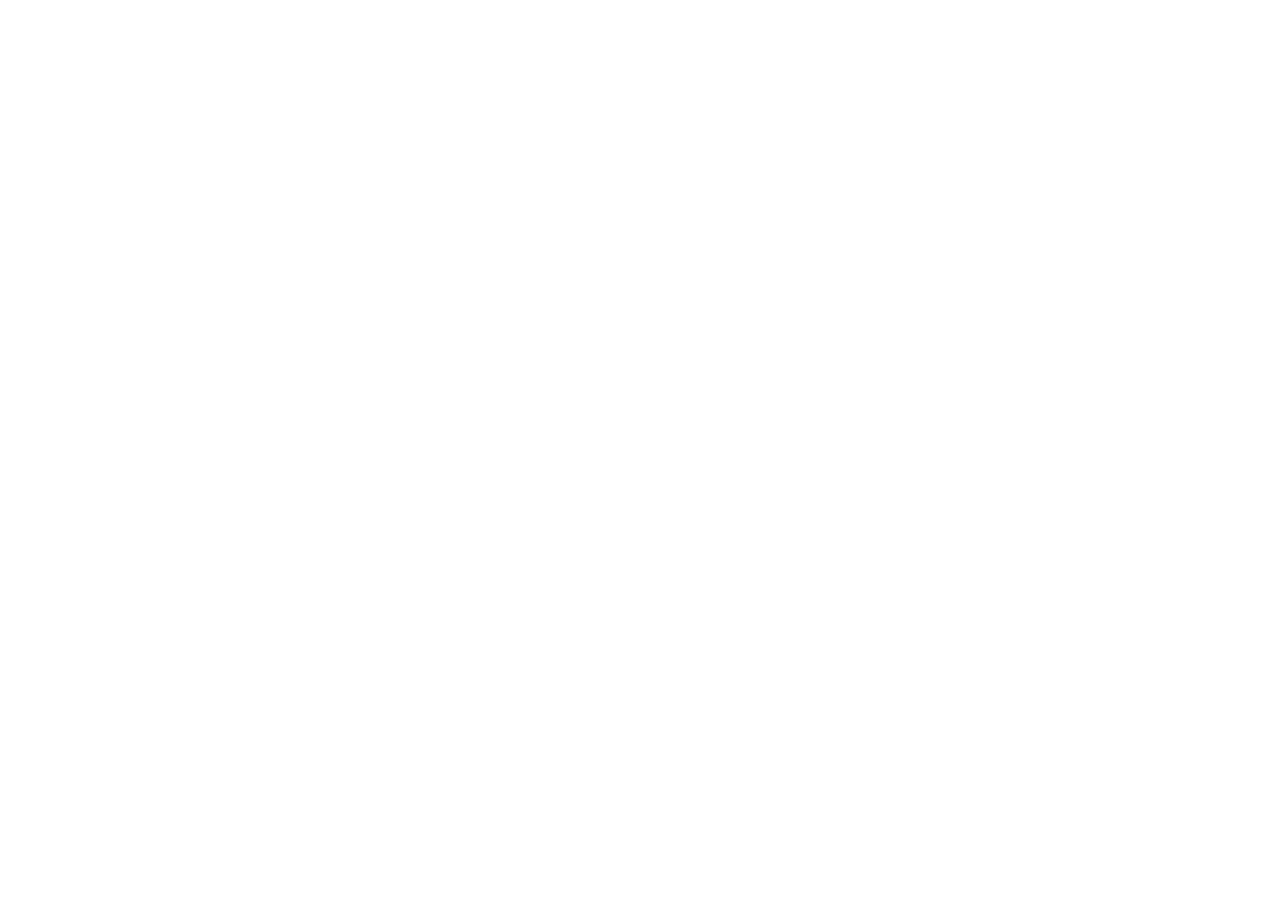
==== commit b349c659: "fix path" ====
--- a/index.html
+++ b/index.html
@@ -1,20 +1,19 @@
-<!DOCTYPE html>
-<html lang="en">
-  <head>
-    <meta charset="UTF-8" />
-    <link rel="icon" type="image/svg+xml" href="/vite.svg" />
-    <meta name="viewport" content="width=device-width, initial-scale=1.0" />
-    <link
-      rel="icon"
-      type="image/x-icon"
-      href="/assets/Thera_Bot_nobg-nd-ik7KI.png"
-    />
-    <title>Thera Bot</title>
-    <script type="module" crossorigin src="/assets/index-BgzinNA9.js"></script>
-    <link rel="stylesheet" crossorigin href="/assets/index-kkekk8PJ.css">
-  </head>
-  <body>
-    <div id="root"></div>-
-  </body>
-</html>
+<!DOCTYPE html>
+<html lang="en">
+  <head>
+    <meta charset="UTF-8" />
+    <link rel="icon" type="image/svg+xml" href="/vite.svg" />
+    <meta name="viewport" content="width=device-width, initial-scale=1.0" />
+    <link
+      rel="icon"
+      type="image/x-icon"
+      href="/TheraBot/assets/Thera_Bot_nobg-nd-ik7KI.png"
+    />
+    <title>Thera Bot</title>
+    <script type="module" crossorigin src="/TheraBot/assets/index-Bc7I_2pi.js"></script>
+    <link rel="stylesheet" crossorigin href="/TheraBot/assets/index-FSMfE35f.css">
+  </head>
+  <body>
+    <div id="root"></div>
+  </body>
+</html>
